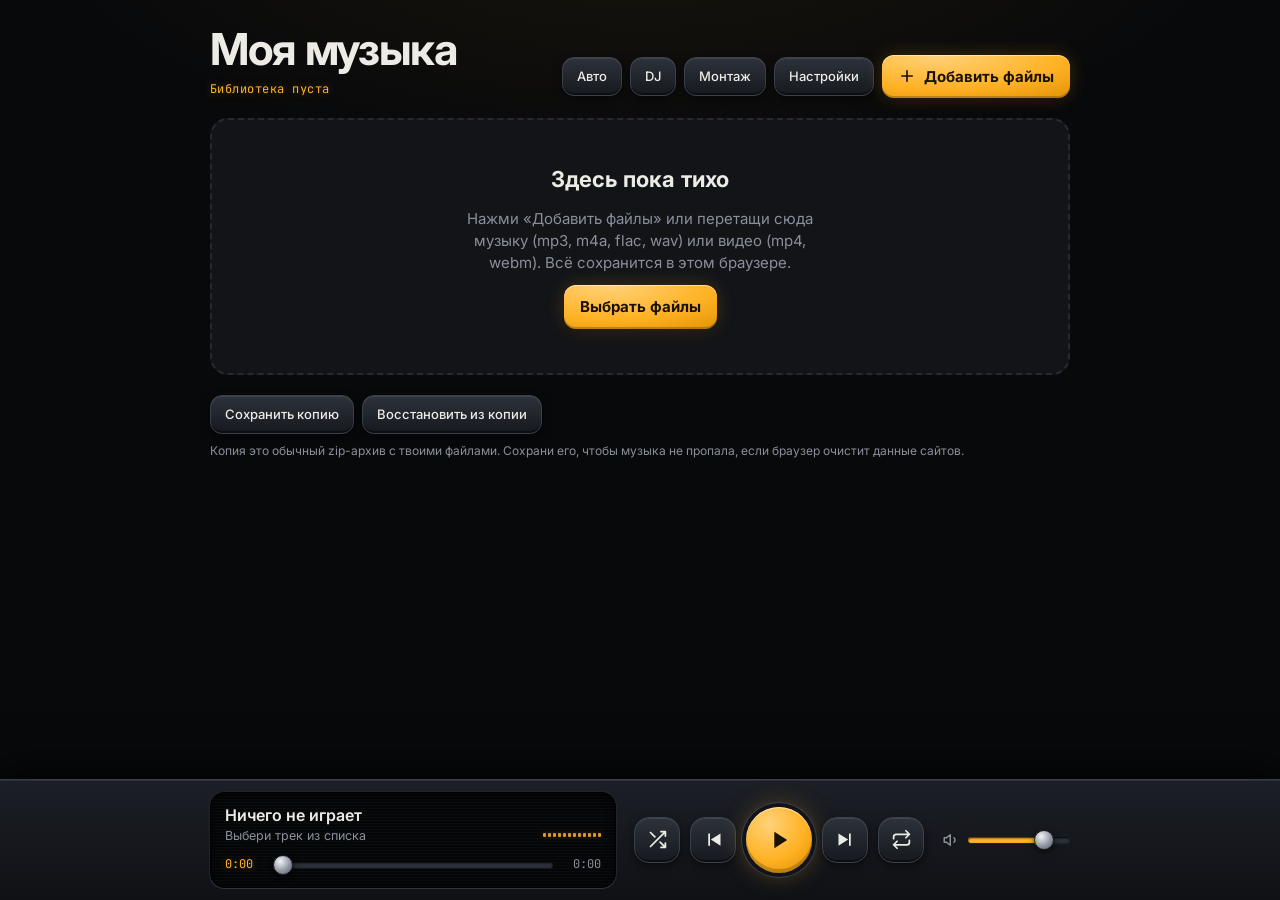
==== public/index.html @ 74bc3a0a "v27: без музыки нет дубля чипа «30 с» в длине шаблона Co-Authored-By: Claude Sonnet 5.5 <noreply@ant" ====
<!doctype html>
<html lang="ru">
<head>
<meta charset="utf-8">
<meta name="viewport" content="width=device-width, initial-scale=1, viewport-fit=cover">
<meta name="theme-color" content="#08090b">
<meta name="mobile-web-app-capable" content="yes">
<meta name="apple-mobile-web-app-capable" content="yes">
<meta name="apple-mobile-web-app-status-bar-style" content="black-translucent">
<link rel="manifest" href="manifest.webmanifest">
<link rel="icon" type="image/png" href="icon-192.png">
<link rel="apple-touch-icon" href="apple-touch-icon.png">
<title>Моя музыка</title>
<link rel="preconnect" href="https://fonts.googleapis.com">
<link rel="preconnect" href="https://fonts.gstatic.com" crossorigin>
<link rel="stylesheet" href="https://fonts.googleapis.com/css2?family=Inter:wght@400;500;600&family=JetBrains+Mono:wght@400;500&family=Space+Grotesk:wght@500;600;700&display=swap">
<style>
/* Concept: graphite hardware player. Library list on top; a fixed console at the bottom with an amber LCD and machined metal keys. One dark look, by choice. */
:root {
  --bg: #08090b;
  --surface: #121418;
  --surface-2: #1a1d23;
  --fg: #ecebe6;
  --muted: #8a8f99;
  --line: #252930;
  --accent: #ffb224;
  --accent-fg: #1a1100;
  --danger: #ff7070;
  --glow: rgba(var(--accent-rgb), 0.35);
  --accent-rgb: 255, 178, 36;
  --accent-hi: #ffd27a;
  --accent-lo: #dc8c00;
  --metal-hi: #2d323b;
  --metal-lo: #16191e;
  --metal-edge: #3b414c;
  --key: linear-gradient(180deg, var(--metal-hi), var(--metal-lo));
  --key-shadow: inset 0 1px 0 rgba(255, 255, 255, 0.09), inset 0 -2px 0 rgba(0, 0, 0, 0.45), 0 3px 8px rgba(0, 0, 0, 0.5);
  --key-down: inset 0 2px 5px rgba(0, 0, 0, 0.7), 0 1px 0 rgba(255, 255, 255, 0.04);
  --font-display: "Space Grotesk", "Inter", system-ui, sans-serif;
  --font-body: "Inter", system-ui, -apple-system, "Segoe UI", sans-serif;
  --font-mono: "JetBrains Mono", ui-monospace, "SF Mono", Menlo, monospace;
  color-scheme: dark;
}
* { box-sizing: border-box; }
[hidden] { display: none !important; }
html, body { min-height: 100%; }
body {
  background-color: var(--bg);
  background-image: radial-gradient(900px 420px at 50% -120px, rgba(var(--accent-rgb), 0.08), transparent 70%);
  background-repeat: no-repeat;
  color: var(--fg);
  font-family: var(--font-body);
  font-size: 15px;
  line-height: 1.45;
  padding-left: max(16px, env(safe-area-inset-left, 0px));
  padding-right: max(16px, env(safe-area-inset-right, 0px));
  padding-block: 28px 200px;
}
button, input, select { font: inherit; color: inherit; }
button { cursor: pointer; -webkit-tap-highlight-color: transparent; }
:focus-visible { outline: 2px solid var(--accent); outline-offset: 2px; }
.wrap { max-width: 860px; margin: 0 auto; display: flex; flex-direction: column; gap: 20px; }

header { display: flex; flex-wrap: wrap; align-items: flex-end; justify-content: space-between; gap: 14px; }
h1 { font-family: var(--font-display); font-weight: 700; font-size: clamp(30px, 7vw, 44px); letter-spacing: -0.03em; line-height: 1.02; margin: 0; text-wrap: balance; }
.meta { color: var(--accent); font-family: var(--font-mono); font-size: 12px; letter-spacing: 0.04em; margin-top: 8px; text-shadow: 0 0 10px var(--glow); }
.btn {
  display: inline-flex; align-items: center; gap: 8px;
  background: radial-gradient(120% 140% at 30% 0%, var(--accent-hi), var(--accent) 55%, var(--accent-lo));
  color: var(--accent-fg);
  border: 0; border-radius: 12px; padding: 11px 16px; font-weight: 700;
  box-shadow: inset 0 1px 0 rgba(255, 255, 255, 0.5), inset 0 -2px 0 rgba(0, 0, 0, 0.22), 0 0 18px rgba(var(--accent-rgb), 0.22), 0 3px 8px rgba(0, 0, 0, 0.5);
}
.btn:hover { filter: brightness(1.07); }
.btn:active { transform: translateY(1px); }
.btn svg { width: 18px; height: 18px; }
label.btn { cursor: pointer; user-select: none; }
.file-in { position: absolute; width: 1px; height: 1px; opacity: 0; overflow: hidden; pointer-events: none; }
.tile svg { width: 20px; height: 20px; }
.stage { position: sticky; top: env(safe-area-inset-top, 0px); z-index: 4; background: #000; border-radius: 16px; overflow: hidden; border: 1px solid var(--metal-edge); box-shadow: 0 10px 30px rgba(0, 0, 0, 0.6); }
.fs { position: absolute; right: 8px; bottom: 8px; width: 40px; height: 40px; display: grid; place-items: center; background: rgba(0, 0, 0, 0.6); color: #fff; border: 1px solid rgba(255, 255, 255, 0.15); border-radius: 10px; }
.fs svg { width: 20px; height: 20px; }
.stage video { display: block; width: 100%; max-height: 46vh; background: #000; }
.backup { display: flex; gap: 8px; flex-wrap: wrap; align-items: center; }
.ghost { background: var(--key); border: 1px solid var(--metal-edge); border-radius: 12px; padding: 9px 14px; font-size: 13px; font-weight: 500; color: var(--fg); box-shadow: var(--key-shadow); }
.ghost:hover { border-color: #566; border-color: #4a515d; }
.ghost:active { box-shadow: var(--key-down); transform: translateY(1px); }
label.ghost { cursor: pointer; user-select: none; }
.backup .hint { flex-basis: 100%; color: var(--muted); font-size: 12px; }

.tools { display: flex; gap: 10px; flex-wrap: wrap; }
.search {
  flex: 1 1 200px; min-width: 0;
  background: #0b0c0f; border: 1px solid var(--line); border-radius: 12px; padding: 10px 14px;
  box-shadow: inset 0 2px 6px rgba(0, 0, 0, 0.6);
}
.search::placeholder { color: var(--muted); }
.search:focus { border-color: var(--accent); outline: none; box-shadow: inset 0 2px 6px rgba(0, 0, 0, 0.6), 0 0 0 3px rgba(var(--accent-rgb), 0.18); }
.notice.upd { display: flex; align-items: center; justify-content: space-between; gap: 12px; color: var(--fg); border-color: var(--accent); }
.notice { background: var(--surface-2); border: 1px solid var(--line); border-radius: 12px; padding: 10px 14px; color: var(--muted); font-size: 13px; }

ul.list { list-style: none; margin: 0; padding: 0; background: var(--surface); border: 1px solid var(--line); border-radius: 18px; overflow: hidden; box-shadow: 0 12px 30px rgba(0, 0, 0, 0.35); }
.row { display: flex; align-items: stretch; border-top: 1px solid var(--line); }
.row:first-child { border-top: 0; }
.row:hover { background: rgba(255, 255, 255, 0.025); }
.row.active { background: linear-gradient(90deg, rgba(var(--accent-rgb), 0.13), rgba(var(--accent-rgb), 0.02) 75%); }
.row.active .title { color: var(--accent); }
.row-main {
  flex: 1; min-width: 0; display: flex; align-items: center; gap: 14px;
  background: none; border: 0; text-align: left; padding: 10px 8px 10px 14px;
}
.row-main:hover .title { color: var(--accent); }
.tile {
  flex: none; width: 46px; height: 46px; border-radius: 10px;
  display: grid; place-items: center;
  font-family: var(--font-display); font-weight: 700; font-size: 18px;
  background: hsl(var(--h, 220) 45% 40% / 0.35); color: var(--fg);
  box-shadow: inset 0 0 0 1px rgba(255, 255, 255, 0.1), 0 2px 6px rgba(0, 0, 0, 0.4);
  overflow: hidden;
}
.tile.wide { width: 82px; }
.tile img { width: 100%; height: 100%; object-fit: cover; display: block; }
.txt { min-width: 0; flex: 1; }
.title { display: block; font-weight: 600; overflow: hidden; text-overflow: ellipsis; white-space: nowrap; }
.artist { display: block; color: var(--muted); font-size: 13px; overflow: hidden; text-overflow: ellipsis; white-space: nowrap; }
.dur { font-family: var(--font-mono); font-size: 12px; color: var(--muted); font-variant-numeric: tabular-nums; }
.eq { display: none; gap: 2px; align-items: flex-end; height: 14px; }
.eq i { width: 3px; background: var(--accent); height: 40%; border-radius: 1px; box-shadow: 0 0 6px var(--glow); }
.row.active .eq { display: inline-flex; }
body.playing .row.active .eq i { animation: bounce 0.9s ease-in-out infinite; }
body.playing .row.active .eq i:nth-child(2) { animation-delay: -0.3s; }
body.playing .row.active .eq i:nth-child(3) { animation-delay: -0.6s; }
@keyframes bounce { 0%, 100% { height: 25%; } 50% { height: 100%; } }
.row-actions { display: flex; align-items: center; gap: 6px; padding-right: 10px; }
.mini { background: none; border: 0; color: var(--muted); padding: 8px; border-radius: 10px; font-size: 13px; }
.mini:hover { color: var(--fg); background: var(--surface-2); }
.mini.danger { color: var(--danger); }
.mini svg { width: 18px; height: 18px; display: block; }
.mini.fav.on { color: var(--accent); filter: drop-shadow(0 0 5px var(--glow)); }

.empty {
  border: 2px dashed var(--line); border-radius: 18px; padding: 44px 20px; text-align: center;
  display: flex; flex-direction: column; align-items: center; gap: 12px; background: var(--surface);
}
.empty h2 { font-family: var(--font-display); margin: 0; font-size: 22px; }
.empty p { margin: 0; color: var(--muted); max-width: 40ch; }
body.dragging .wrap { outline: 2px dashed var(--accent); outline-offset: 8px; }

/* console dock */
.dock {
  position: fixed; left: 0; right: 0; bottom: 0; z-index: 5;
  background: linear-gradient(180deg, #1c1f26, #0f1115);
  border-top: 1px solid var(--metal-edge);
  box-shadow: 0 -14px 34px rgba(0, 0, 0, 0.6), inset 0 1px 0 rgba(255, 255, 255, 0.07);
  padding-top: 12px;
  padding-bottom: calc(12px + env(safe-area-inset-bottom, 0px));
  padding-left: max(16px, env(safe-area-inset-left, 0px));
  padding-right: max(16px, env(safe-area-inset-right, 0px));
}
.dock-in { max-width: 860px; margin: 0 auto; display: grid; gap: 12px 18px; grid-template-columns: minmax(0, 1fr) auto 128px; align-items: center; }
.lcd {
  position: relative; overflow: hidden; min-width: 0;
  display: grid; gap: 8px;
  background: #050608; border: 1px solid #000; border-radius: 14px; padding: 11px 14px 10px;
  box-shadow: inset 0 2px 10px rgba(0, 0, 0, 0.95), 0 1px 0 rgba(255, 255, 255, 0.07), 0 0 0 1px #20242b;
}
.lcd::after { content: ""; position: absolute; inset: 0; pointer-events: none; background: repeating-linear-gradient(0deg, rgba(255, 255, 255, 0.022) 0 1px, transparent 1px 3px); }
.lcd-top { display: flex; align-items: center; gap: 12px; min-width: 0; }
.now { min-width: 0; flex: 1; }
.now .t { font-family: var(--font-display); font-weight: 600; font-size: 16px; overflow: hidden; text-overflow: ellipsis; white-space: nowrap; }
.now .a { color: var(--muted); font-size: 12.5px; overflow: hidden; text-overflow: ellipsis; white-space: nowrap; }
.bars { flex: none; display: flex; align-items: flex-end; gap: 2px; height: 26px; }
.bars i { width: 3px; height: 18%; border-radius: 1px; background: var(--accent); opacity: 0.85; box-shadow: 0 0 6px var(--glow); }
body.playing .bars i { animation: bounce 1.1s ease-in-out infinite; }
.bars i:nth-child(2n) { animation-delay: -0.35s; }
.bars i:nth-child(3n) { animation-delay: -0.7s; }
.bars i:nth-child(5n) { animation-delay: -0.15s; }
.bars i:nth-child(7n) { animation-delay: -0.55s; }
.ctrls { display: flex; align-items: center; gap: 10px; }
.ic {
  position: relative; flex: none;
  background: var(--key); border: 1px solid var(--metal-edge); border-radius: 15px;
  width: 46px; height: 46px; display: grid; place-items: center; color: var(--fg);
  box-shadow: var(--key-shadow);
  transition: transform 0.06s, box-shadow 0.06s;
}
.ic:hover { border-color: #566070; }
.ic:active { transform: translateY(1px); box-shadow: var(--key-down); }
.ic svg { width: 21px; height: 21px; }
.ic.on { color: var(--accent); }
.ic.on::after { content: ""; position: absolute; bottom: 5px; left: 50%; width: 4px; height: 4px; margin-left: -2px; border-radius: 50%; background: var(--accent); box-shadow: 0 0 7px var(--accent); }
.ic.play {
  width: 66px; height: 66px; border-radius: 50%; border: 0; color: var(--accent-fg);
  background: radial-gradient(circle at 35% 25%, var(--accent-hi), var(--accent) 55%, var(--accent-lo));
  box-shadow: 0 0 0 4px #12141a, 0 0 0 5px #3b414c, 0 0 26px var(--glow), inset 0 1px 0 rgba(255, 255, 255, 0.55), inset 0 -4px 0 rgba(0, 0, 0, 0.2);
}
.ic.play:active { box-shadow: 0 0 0 4px #12141a, 0 0 0 5px #3b414c, 0 0 14px var(--glow), inset 0 3px 8px rgba(0, 0, 0, 0.35); }
.ic.play svg { width: 28px; height: 28px; }
body.playing .ic.play { animation: pulse 2.4s ease-in-out infinite; }
@keyframes pulse { 0%, 100% { box-shadow: 0 0 0 4px #12141a, 0 0 0 5px #3b414c, 0 0 22px var(--glow), inset 0 1px 0 rgba(255, 255, 255, 0.55), inset 0 -4px 0 rgba(0, 0, 0, 0.2); } 50% { box-shadow: 0 0 0 4px #12141a, 0 0 0 5px #3b414c, 0 0 38px rgba(var(--accent-rgb), 0.55), inset 0 1px 0 rgba(255, 255, 255, 0.55), inset 0 -4px 0 rgba(0, 0, 0, 0.2); } }
.vol { display: flex; align-items: center; gap: 8px; color: var(--muted); min-width: 0; }
.vol svg { width: 18px; height: 18px; flex: none; }
.seekrow { position: relative; z-index: 1; display: flex; align-items: center; gap: 10px; }
.seekrow span { font-family: var(--font-mono); font-size: 12px; color: var(--accent); text-shadow: 0 0 8px var(--glow); font-variant-numeric: tabular-nums; min-width: 38px; }
.seekrow span:last-child { text-align: right; color: var(--muted); text-shadow: none; }

input[type="range"] { -webkit-appearance: none; appearance: none; background: transparent; flex: 1; min-width: 0; height: 24px; margin: 0; --p: 0%; }
input[type="range"]::-webkit-slider-runnable-track { height: 6px; border-radius: 3px; background: linear-gradient(90deg, var(--accent) var(--p), #2a2f38 var(--p)); box-shadow: inset 0 1px 2px rgba(0, 0, 0, 0.9), 0 1px 0 rgba(255, 255, 255, 0.05); }
input[type="range"]::-webkit-slider-thumb { -webkit-appearance: none; width: 20px; height: 20px; margin-top: -7px; border-radius: 50%; background: radial-gradient(circle at 35% 30%, #f2f3f6, #9298a3 55%, #565b65); border: 1px solid #1d2026; box-shadow: 0 2px 6px rgba(0, 0, 0, 0.7); }
input[type="range"]::-moz-range-track { height: 6px; border-radius: 3px; background: #2a2f38; box-shadow: inset 0 1px 2px rgba(0, 0, 0, 0.9); }
input[type="range"]::-moz-range-progress { height: 6px; border-radius: 3px; background: var(--accent); }
input[type="range"]::-moz-range-thumb { width: 18px; height: 18px; border-radius: 50%; background: radial-gradient(circle at 35% 30%, #f2f3f6, #9298a3 55%, #565b65); border: 1px solid #1d2026; box-shadow: 0 2px 6px rgba(0, 0, 0, 0.7); }

.toast {
  position: fixed; left: 50%; transform: translateX(-50%);
  bottom: calc(190px + env(safe-area-inset-bottom, 0px));
  background: var(--fg); color: var(--bg); padding: 9px 16px; border-radius: 999px; font-size: 13px; font-weight: 500; z-index: 9;
  box-shadow: 0 6px 20px rgba(0, 0, 0, 0.6);
}
.newpl { display: flex; gap: 8px; flex-wrap: wrap; margin-top: 10px; }
.newpl .search { flex: 1 1 160px; }
.slide { display: grid; grid-template-columns: 92px minmax(0, 1fr) 56px; gap: 10px; align-items: center; font-size: 13px; margin-top: 8px; }
.slide output { text-align: right; color: var(--accent); font-family: var(--font-mono); font-size: 12px; }
label.chip { cursor: pointer; user-select: none; }
body.sheet-open .stage { z-index: 8; }
body.sheet-open .stage video { max-height: 34vh; }
video::cue { background: rgba(0, 0, 0, 0.72); color: #fff; font-family: system-ui, -apple-system, "Segoe UI", sans-serif; }
body.subs-s video::cue { font-size: 75%; }
body.subs-l video::cue { font-size: 130%; }
.hbtns { display: flex; gap: 8px; align-items: center; flex-wrap: wrap; }
.ghost.on { border-color: var(--accent); color: var(--accent); }
.sel { background: var(--key); border: 1px solid var(--metal-edge); border-radius: 12px; padding: 10px; color: var(--fg); min-width: 0; max-width: 100%; box-shadow: var(--key-shadow); }
.grp { padding: 8px 14px; background: #0e1014; font-size: 11px; letter-spacing: 0.1em; text-transform: uppercase; color: var(--accent); font-family: var(--font-mono); font-weight: 500; border-top: 1px solid var(--line); }
.grp:first-child { border-top: 0; }
.grp + .row { border-top: 0; }
.scrim { position: fixed; inset: 0; background: rgba(0, 0, 0, 0.65); z-index: 7; }
.sheet {
  position: fixed; left: 0; right: 0; bottom: 0; z-index: 8;
  background: linear-gradient(180deg, #181b21, #101216); border-top: 1px solid var(--metal-edge); border-radius: 20px 20px 0 0;
  box-shadow: 0 -16px 40px rgba(0, 0, 0, 0.7), inset 0 1px 0 rgba(255, 255, 255, 0.07);
  max-height: 78vh; overflow-y: auto;
  padding-top: 16px;
  padding-bottom: calc(20px + env(safe-area-inset-bottom, 0px));
  padding-left: max(16px, env(safe-area-inset-left, 0px));
  padding-right: max(16px, env(safe-area-inset-right, 0px));
}
.sheet-in { max-width: 860px; margin: 0 auto; display: flex; flex-direction: column; gap: 22px; }
.sheet-head { display: flex; align-items: center; justify-content: space-between; font-family: var(--font-display); font-size: 17px; }
.sheet h3 { margin: 0 0 10px; font-family: var(--font-mono); font-weight: 500; font-size: 11px; letter-spacing: 0.12em; text-transform: uppercase; color: var(--accent); }
.chips { display: flex; gap: 8px; flex-wrap: wrap; }
.chip { background: var(--key); border: 1px solid var(--metal-edge); border-radius: 12px; padding: 9px 14px; font-size: 13px; box-shadow: var(--key-shadow); }
.chip:active { box-shadow: var(--key-down); }
.chip.on { background: radial-gradient(120% 140% at 30% 0%, var(--accent-hi), var(--accent) 60%, var(--accent-lo)); color: var(--accent-fg); border-color: transparent; font-weight: 600; box-shadow: inset 0 1px 0 rgba(255, 255, 255, 0.5), 0 0 14px rgba(var(--accent-rgb), 0.25); }
.stat-row { display: flex; justify-content: space-between; gap: 12px; padding: 8px 0; border-bottom: 1px solid var(--line); font-size: 14px; }
.stat-row span:first-child { min-width: 0; overflow: hidden; text-overflow: ellipsis; white-space: nowrap; }
.stat-row span:last-child { flex: none; font-family: var(--font-mono); font-size: 12px; color: var(--accent); }
.stat-total { font-family: var(--font-display); font-size: 22px; font-weight: 600; margin-bottom: 6px; }
.hint2 { color: var(--muted); font-size: 12px; margin-top: 8px; }

/* continue card */
.resume { display: flex; align-items: center; gap: 14px; padding: 14px; border-radius: 18px; border: 1px solid var(--metal-edge); background: linear-gradient(180deg, #1b1e25, #121418); box-shadow: var(--key-shadow); }
.rbtn { flex: none; width: 54px; height: 54px; border-radius: 50%; border: 0; display: grid; place-items: center; color: var(--accent-fg); background: radial-gradient(circle at 35% 25%, var(--accent-hi), var(--accent) 55%, var(--accent-lo)); box-shadow: 0 0 0 3px #12141a, 0 0 0 4px #3b414c, 0 0 20px var(--glow), inset 0 1px 0 rgba(255, 255, 255, 0.55); }
.rbtn:active { transform: translateY(1px); }
.rbtn svg { width: 24px; height: 24px; }
.rtxt { min-width: 0; flex: 1; display: grid; gap: 4px; }
.rk { font-family: var(--font-mono); font-size: 11px; letter-spacing: 0.12em; text-transform: uppercase; color: var(--accent); }
.rt { font-family: var(--font-display); font-weight: 600; font-size: 16px; overflow: hidden; text-overflow: ellipsis; white-space: nowrap; }
.rbar { height: 4px; border-radius: 2px; background: #2a2f38; overflow: hidden; }
.rbar i { display: block; height: 100%; width: 0; background: var(--accent); box-shadow: 0 0 8px var(--glow); }
.rm { font-family: var(--font-mono); font-size: 12px; color: var(--muted); font-variant-numeric: tabular-nums; }
/* car mode: one huge screen, big keys */
.car-exit { display: none; position: fixed; z-index: 6; top: calc(12px + env(safe-area-inset-top, 0px)); right: max(16px, env(safe-area-inset-right, 0px)); }
body.car { overflow: hidden; }
body.car .wrap { display: none; }
body.car .car-exit { display: block; }
body.car .dock { top: 0; display: flex; align-items: center; justify-content: center; border-top: 0; }
body.car .dock-in { grid-template-columns: minmax(0, 1fr); width: 100%; max-width: 640px; gap: clamp(16px, 4vh, 36px); }
body.car .lcd { padding: clamp(14px, 3vh, 26px) 18px; gap: clamp(10px, 2.5vh, 20px); }
body.car .now .t { font-size: clamp(22px, 6vw, 34px); white-space: normal; line-height: 1.15; }
body.car .now .a { font-size: clamp(15px, 4vw, 20px); }
body.car .bars { height: 44px; }
body.car .bars i { width: 4px; }
body.car .seekrow span { font-size: 16px; }
body.car .ctrls { justify-content: space-evenly; }
body.car #bShuffle, body.car #bRepeat { display: none; }
body.car .ic { width: min(24vw, 20vh, 104px); height: min(24vw, 20vh, 104px); border-radius: 24px; }
body.car .ic svg { width: 40%; height: 40%; }
body.car .ic.play { width: min(36vw, 30vh, 150px); height: min(36vw, 30vh, 150px); border-radius: 50%; }
body.car .ic.play svg { width: 42%; height: 42%; }
body.car .vol { display: flex; }
body.car .vol input { height: 36px; }
body.car .toast { bottom: calc(24px + env(safe-area-inset-bottom, 0px)); }
@media (prefers-reduced-motion: reduce) {
  body.playing .row.active .eq i, body.playing .bars i, body.playing .ic.play { animation: none; }
  .row.active .eq i, .bars i { height: 60%; }
}
@media (max-width: 700px) {
  .dock-in { grid-template-columns: minmax(0, 1fr); gap: 12px; }
  .ctrls { justify-content: space-between; }
  .vol { display: none; }
  body { padding-block: 22px 250px; }
  .toast { bottom: calc(250px + env(safe-area-inset-bottom, 0px)); }
  body.car .vol { display: flex; }
  body.car .toast { bottom: calc(24px + env(safe-area-inset-bottom, 0px)); }
}
/* ---- DJ-пульт ---- */
.dj { --dc: var(--accent); position: fixed; inset: 0; z-index: 10; background: var(--bg); overflow-y: auto; overscroll-behavior: contain; display: flex; flex-direction: column;
  padding-left: max(12px, env(safe-area-inset-left, 0px)); padding-right: max(12px, env(safe-area-inset-right, 0px)); }
.dj[hidden] { display: none !important; }
body.dj-open { overflow: hidden; }
.dj-top { position: sticky; top: 0; z-index: 3; display: flex; align-items: center; justify-content: space-between; gap: 10px;
  padding: calc(10px + env(safe-area-inset-top, 0px)) 0 10px; background: linear-gradient(180deg, var(--bg) 75%, transparent); }
.dj-top h2 { margin: 0; font-family: var(--font-display); font-size: 20px; letter-spacing: -0.02em; }

.dj-decks { display: grid; grid-template-columns: 1fr; gap: 14px; max-width: 1100px; width: 100%; margin: 0 auto; padding-bottom: 14px; }
@media (min-width: 820px) { .dj-decks { grid-template-columns: 1fr 1fr; } }

.deck { --dc: var(--accent); border: 1px solid var(--metal-edge); border-radius: 18px; padding: 12px; display: grid; gap: 10px; min-width: 0;
  background: linear-gradient(180deg, #1b1e25, #121418); box-shadow: 0 10px 28px rgba(0, 0, 0, 0.45), inset 0 1px 0 rgba(255, 255, 255, 0.06); }
.deck.b { --dc: #5ad1ff; }
.dk-top { display: flex; align-items: center; gap: 10px; min-width: 0; }
.dk-id { flex: none; width: 38px; height: 38px; border-radius: 10px; display: grid; place-items: center; font-family: var(--font-display); font-weight: 700; font-size: 20px;
  color: #0b0c0f; background: var(--dc); box-shadow: 0 0 14px color-mix(in srgb, var(--dc) 45%, transparent); }
.dk-meta { flex: 1; min-width: 0; }
.dk-title { font-family: var(--font-display); font-weight: 600; font-size: 15px; overflow: hidden; text-overflow: ellipsis; white-space: nowrap; }
.dk-art { color: var(--muted); font-size: 12px; overflow: hidden; text-overflow: ellipsis; white-space: nowrap; }
.dk-read { display: grid; grid-template-columns: repeat(3, 1fr); gap: 8px; }
.rd { background: #0b0c0f; border: 1px solid var(--line); border-radius: 10px; padding: 6px 10px; box-shadow: inset 0 2px 6px rgba(0, 0, 0, 0.6); }
.rd b { display: block; font-family: var(--font-mono); font-weight: 500; font-size: 20px; color: var(--dc); text-shadow: 0 0 10px color-mix(in srgb, var(--dc) 40%, transparent); font-variant-numeric: tabular-nums; line-height: 1.2; }
.rd i { font-style: normal; font-family: var(--font-mono); font-size: 10px; letter-spacing: 0.1em; text-transform: uppercase; color: var(--muted); font-variant-numeric: tabular-nums; }
.dk-wave, .dk-over { display: block; width: 100%; border-radius: 10px; background: #0b0c0f; border: 1px solid var(--line); box-shadow: inset 0 2px 6px rgba(0, 0, 0, 0.6); touch-action: none; }
.dk-wave { height: 76px; }
.dk-over { height: 28px; cursor: pointer; }
.dk-note { color: var(--muted); font-size: 11px; min-height: 14px; margin-top: -4px; }
.dk-tr { display: grid; grid-template-columns: 1fr 1.2fr 1.6fr 1fr 1.2fr; gap: 8px; }
.dj .key { background: var(--key); border: 1px solid var(--metal-edge); border-radius: 12px; padding: 12px 4px; min-height: 48px; font-family: var(--font-mono); font-size: 13px; font-weight: 500;
  letter-spacing: 0.04em; color: var(--fg); box-shadow: var(--key-shadow); user-select: none; -webkit-user-select: none; touch-action: manipulation; }
.dj .key:active, .dj .key.down { box-shadow: var(--key-down); transform: translateY(1px); }
.dj .key.play { color: var(--dc); font-size: 17px; }
.dj .key.on { background: var(--dc); color: #0b0c0f; border-color: transparent; font-weight: 700; box-shadow: 0 0 14px color-mix(in srgb, var(--dc) 40%, transparent); }
.dj .key[disabled] { opacity: 0.4; }
.dk-row { display: flex; align-items: center; gap: 8px; flex-wrap: wrap; }
.dk-row > label { flex: none; font-family: var(--font-mono); font-size: 10px; letter-spacing: 0.12em; text-transform: uppercase; color: var(--muted); width: 54px; }
.dk-row .chips { gap: 6px; flex: 1; }
.dj .chip { padding: 8px 11px; font-size: 12px; }
.dj .chip.on { background: var(--dc); color: #0b0c0f; box-shadow: 0 0 12px color-mix(in srgb, var(--dc) 30%, transparent); }
.dk-tempo { flex: 1 1 140px; display: flex; align-items: center; gap: 8px; min-width: 0; }
.dk-eq { display: grid; grid-template-columns: 1fr 1fr; gap: 6px 14px; }
.eqs { display: grid; grid-template-columns: 38px minmax(0, 1fr); gap: 8px; align-items: center; font-size: 11px; font-family: var(--font-mono); color: var(--muted); letter-spacing: 0.06em; }
.dj input[type="range"]::-webkit-slider-runnable-track { background: linear-gradient(90deg, var(--dc, var(--accent)) var(--p), #2a2f38 var(--p)); }
.dj input[type="range"].bi::-webkit-slider-runnable-track { background: #2a2f38; }
.dj input[type="range"]::-moz-range-progress { background: var(--dc, var(--accent)); }
.dj input[type="range"].bi::-moz-range-progress { background: #2a2f38; }
.dk-meter { display: flex; gap: 3px; height: 8px; }
.dk-meter i { flex: 1; border-radius: 2px; background: #22262d; }
.dk-meter i.lit { background: var(--dc); box-shadow: 0 0 6px color-mix(in srgb, var(--dc) 60%, transparent); }
.dk-meter i.hot.lit { background: #ff6b5a; box-shadow: 0 0 6px rgba(255, 107, 90, 0.6); }

.dj-mix { position: sticky; bottom: 0; z-index: 3; margin: 0 auto; width: 100%; max-width: 1100px; display: grid; gap: 10px;
  padding: 12px 14px calc(12px + env(safe-area-inset-bottom, 0px)); border-radius: 18px 18px 0 0; border: 1px solid var(--metal-edge); border-bottom: 0;
  background: linear-gradient(180deg, #1d2027, #111317); box-shadow: 0 -14px 34px rgba(0, 0, 0, 0.7), inset 0 1px 0 rgba(255, 255, 255, 0.07); }
.xf { display: grid; grid-template-columns: 22px minmax(0, 1fr) 22px; gap: 10px; align-items: center; }
.xf b { font-family: var(--font-display); font-size: 18px; text-align: center; }
.xf b.a { color: var(--accent); } .xf b.b { color: #5ad1ff; }
.xf input[type="range"] { height: 36px; }
.xf input[type="range"]::-webkit-slider-runnable-track { height: 8px; background: linear-gradient(90deg, var(--accent), #5ad1ff) !important; }
.xf input[type="range"]::-webkit-slider-thumb { width: 34px; height: 30px; margin-top: -11px; border-radius: 8px; background: linear-gradient(180deg, #d8dbe2, #8a909b 50%, #5a5f69); }
.mix-row { display: flex; align-items: center; gap: 8px; flex-wrap: wrap; }
.mix-row > label { font-family: var(--font-mono); font-size: 10px; letter-spacing: 0.12em; text-transform: uppercase; color: var(--muted); }
.mix-row .grow { flex: 1 1 120px; display: flex; align-items: center; gap: 8px; min-width: 0; }
.dj-toast { position: fixed; left: 50%; transform: translateX(-50%); bottom: calc(150px + env(safe-area-inset-bottom, 0px)); z-index: 12; background: var(--fg); color: var(--bg);
  padding: 9px 16px; border-radius: 999px; font-size: 13px; font-weight: 500; box-shadow: 0 6px 20px rgba(0, 0, 0, 0.6); max-width: 92vw; text-align: center; }

.dj-pick { position: fixed; inset: 0; z-index: 11; background: rgba(0, 0, 0, 0.7); display: flex; align-items: flex-end; justify-content: center; }
.dj-pick[hidden] { display: none !important; }
.dj-pick-in { width: 100%; max-width: 760px; max-height: 82vh; display: flex; flex-direction: column; gap: 10px; padding: 16px 14px calc(14px + env(safe-area-inset-bottom, 0px));
  background: linear-gradient(180deg, #181b21, #101216); border: 1px solid var(--metal-edge); border-bottom: 0; border-radius: 20px 20px 0 0; }
.dj-pick-head { display: flex; align-items: center; justify-content: space-between; font-family: var(--font-display); font-size: 17px; }
.dj-pick-list { overflow-y: auto; display: grid; gap: 2px; margin: 0 -4px; padding: 0 4px; overscroll-behavior: contain; }
.pk { display: flex; align-items: center; gap: 10px; width: 100%; text-align: left; background: transparent; border: 0; border-radius: 10px; padding: 10px 8px; }
.pk:hover, .pk:active { background: rgba(255, 255, 255, 0.05); }
.pk .t { min-width: 0; flex: 1; }
.pk .t b { display: block; font-weight: 500; font-size: 14px; overflow: hidden; text-overflow: ellipsis; white-space: nowrap; }
.pk .t span { display: block; color: var(--muted); font-size: 12px; overflow: hidden; text-overflow: ellipsis; white-space: nowrap; }
.pk em { font-style: normal; font-family: var(--font-mono); font-size: 12px; color: var(--accent); flex: none; }
.pk.used { opacity: 0.55; }
.dj-master { flex: 1; display: flex; align-items: center; gap: 8px; min-width: 0; max-width: 220px; margin-left: auto; font-family: var(--font-mono); font-size: 10px; letter-spacing: 0.12em; color: var(--muted); }
.dj-master input { flex: 1; min-width: 0; }
.dj .mix-row .chips { flex: none; }
.dj-mix .chip { padding: 8px 10px; }
.dj-mix .mix-row { gap: 6px; flex-wrap: nowrap; }
.dj-mix .mix-row .chips { gap: 6px; }
.dj-top .ghost { padding: 9px 12px; }
.dj-master span { display: none; }
@media (min-width: 560px) { .dj-master span { display: inline; } }
#djRecBtn { color: #ff6b5a; }
#djRecBtn.rec { background: #ff6b5a; color: #1a0604; border-color: transparent; font-weight: 700; animation: djrec 1.2s ease-in-out infinite; }
@keyframes djrec { 50% { opacity: 0.65; } }
.dj .more { width: 100%; text-align: left; background: transparent; border: 1px dashed var(--metal-edge); border-radius: 10px; padding: 8px 12px; font-family: var(--font-mono); font-size: 11px; letter-spacing: 0.08em; color: var(--muted); }
.dj .more i { font-style: normal; float: right; transition: transform .15s; }
.dj .more.open i { transform: rotate(180deg); }
.dk-more { display: grid; gap: 10px; }
.dk-more[hidden] { display: none !important; }
@media (min-width: 820px) { .dj .more { display: none; } .dk-more[hidden] { display: grid !important; } }
@media (max-width: 819px) {
  .dj-decks { gap: 10px; padding-bottom: 8px; }
  .deck { padding: 10px; gap: 8px; border-radius: 16px; }
  .dk-id { width: 32px; height: 32px; font-size: 17px; border-radius: 9px; }
  .dk-title { font-size: 14px; }
  .dk-read { gap: 6px; }
  .rd { padding: 3px 8px; }
  .rd b { font-size: 16px; }
  .dk-wave { height: 56px; }
  .dk-over { height: 22px; }
  .dj .key { min-height: 42px; padding: 8px 2px; }
  .dk-row > label { width: 44px; }
}


/* ---- Монтаж ---- */
.ed { position: fixed; inset: 0; z-index: 10; background: var(--bg); display: flex; flex-direction: column; overflow: hidden;
  padding: 0 max(12px, env(safe-area-inset-left, 0px)) 0 max(12px, env(safe-area-inset-right, 0px)); }
.ed[hidden] { display: none !important; }
body.ed-open { overflow: hidden; }
.ed-top { flex: none; display: flex; align-items: center; gap: 10px; padding: calc(10px + env(safe-area-inset-top, 0px)) 0 8px; }
.ed-top h2 { margin: 0; flex: 1; font-family: var(--font-display); font-size: 20px; letter-spacing: -0.02em; }
.ed-top .ghost { padding: 9px 14px; }
#edExport { color: var(--accent-fg); background: radial-gradient(120% 140% at 30% 0%, var(--accent-hi), var(--accent) 55%, var(--accent-lo)); border-color: transparent; font-weight: 700; }
.ed-stage { flex: none; height: 40vh; min-height: 190px; display: flex; align-items: center; justify-content: center; }
.ed-cvw { position: relative; height: 100%; max-width: 100%; border-radius: 12px; overflow: hidden; background: #000; border: 1px solid var(--metal-edge); box-shadow: 0 10px 28px rgba(0, 0, 0, 0.5); }
.ed-cvw canvas { display: block; height: 100%; width: auto; max-width: 100%; }
.ed-empty { position: absolute; inset: 0; display: grid; place-items: center; text-align: center; padding: 16px; color: var(--muted); font-size: 13px; }
.ed-empty[hidden] { display: none; }
.ed-bar { flex: none; display: flex; align-items: center; gap: 10px; padding: 8px 0 2px; }
.ed .key { background: var(--key); border: 1px solid var(--metal-edge); border-radius: 12px; min-width: 52px; min-height: 44px; font-size: 16px; color: var(--accent); box-shadow: var(--key-shadow); touch-action: manipulation; }
.ed .key:active { box-shadow: var(--key-down); transform: translateY(1px); }
.ed-time { flex: none; font-family: var(--font-mono); font-size: 12px; color: var(--muted); font-variant-numeric: tabular-nums; }
.ed-tl { flex: none; display: flex; gap: 8px; overflow-x: auto; padding: 8px 2px 10px; scrollbar-width: none; -webkit-overflow-scrolling: touch; }
.ed-tl::-webkit-scrollbar { display: none; }
.cl { flex: none; position: relative; width: 66px; height: 66px; border-radius: 10px; border: 2px solid transparent; background: #1a1d23 center / cover no-repeat; overflow: hidden; padding: 0; }
.cl.on { border-color: var(--accent); box-shadow: 0 0 12px var(--glow); }
.cl i { position: absolute; left: 0; right: 0; bottom: 0; padding: 8px 4px 2px; font-style: normal; font-family: var(--font-mono); font-size: 10px; color: #fff; text-align: center; background: linear-gradient(0deg, rgba(0, 0, 0, 0.85), transparent); }
.cl b { position: absolute; left: 4px; top: 3px; font-family: var(--font-mono); font-size: 10px; font-weight: 500; color: #fff; text-shadow: 0 1px 3px #000; }
.cl.add { background: transparent; border: 2px dashed var(--metal-edge); color: var(--accent); font-size: 28px; display: grid; place-items: center; }
.ed-tabs { flex: none; padding: 2px 0 6px; }
.ed-pane { flex: 1; min-height: 0; overflow-y: auto; overscroll-behavior: contain; display: grid; gap: 10px; align-content: start; padding: 4px 0 calc(16px + env(safe-area-inset-bottom, 0px)); }
.ed .chip.on { background: var(--accent); color: var(--accent-fg); }
.ed-row { display: flex; align-items: center; gap: 10px; min-width: 0; }
.ed-row > label { flex: none; width: 84px; font-family: var(--font-mono); font-size: 10px; letter-spacing: 0.1em; text-transform: uppercase; color: var(--muted); }
.ed-row > span.v { flex: none; width: 54px; text-align: right; font-family: var(--font-mono); font-size: 12px; color: var(--accent); font-variant-numeric: tabular-nums; }
.ed-hint { color: var(--muted); font-size: 12px; }
.ed-name { color: var(--fg); font-size: 13px; overflow: hidden; text-overflow: ellipsis; white-space: nowrap; }
.ed textarea.search { min-height: 64px; resize: vertical; font: inherit; }
.ed-busy-t { text-align: center; font-family: var(--font-mono); color: var(--accent); }
#edBusy, #edDone { z-index: 13; }

.ed-tabs { flex-wrap: nowrap; overflow-x: auto; scrollbar-width: none; -webkit-overflow-scrolling: touch; }
.ed-tabs::-webkit-scrollbar { display: none; }
.ed-tabs .chip { flex: none; }

.sc-list { display: flex; flex-wrap: wrap; gap: 8px; overflow-y: auto; max-height: 46vh; }
.sc-c { position: relative; width: 96px; height: 110px; padding: 4px; border-radius: 10px; border: 2px solid var(--metal-edge); background: repeating-conic-gradient(#2a2d34 0 25%, #1f2227 0 50%) 0 0 / 14px 14px; display: grid; place-items: center; }
.sc-c.on { border-color: var(--accent); box-shadow: 0 0 10px var(--glow); }
.sc-c canvas { max-width: 100%; max-height: 100%; display: block; }
.sc-c i { position: absolute; right: 4px; top: 2px; font-style: normal; font-size: 11px; color: #fff; text-shadow: 0 1px 3px #000; }
.sc-edit { display: grid; place-items: center; border-radius: 12px; padding: 6px; background: repeating-conic-gradient(#2a2d34 0 25%, #1f2227 0 50%) 0 0 / 16px 16px; max-height: 50vh; overflow: hidden; }
.sc-edit canvas { max-width: 100%; max-height: 48vh; touch-action: none; display: block; }

</style>

<style>body{margin:0}img{max-width:100%}</style>
</head>
<body>
<div class="wrap">
  <header>
    <div>
      <h1>Моя музыка</h1>
      <div class="meta" id="meta">Загрузка…</div>
    </div>
    <div class="hbtns">
    <button class="ghost" id="carBtn" type="button">Авто</button>
    <button class="ghost" id="djBtn" type="button">DJ</button>
    <button class="ghost" id="edBtn" type="button">Монтаж</button>
    <button class="ghost" id="setBtn" type="button">Настройки</button>
    <label class="btn" for="fileInput" id="addBtn">
      <svg viewBox="0 0 24 24" fill="none" stroke="currentColor" stroke-width="2.2" stroke-linecap="round"><path d="M12 5v14M5 12h14"/></svg>
      Добавить файлы
    </label>
    </div>
    <input id="fileInput" class="file-in" type="file" accept="audio/*,video/*" multiple>
  </header>

  <div class="notice" id="notice" hidden></div>

  <div class="notice upd" id="upd" hidden><span>Вышло обновление плеера.</span><button class="ghost" id="updBtn" type="button">Обновить</button></div>

  <div class="resume" id="resume" hidden>
    <button class="rbtn" id="resumeBtn" type="button" aria-label="Продолжить"><svg viewBox="0 0 24 24" fill="currentColor"><path d="M8 5v14l11-7z"/></svg></button>
    <div class="rtxt">
      <div class="rk">Продолжить</div>
      <div class="rt" id="resT"></div>
      <div class="rbar"><i id="resBar"></i></div>
      <div class="rm" id="resM"></div>
    </div>
  </div>

  <div class="stage" id="stage" hidden><video id="media" playsinline preload="auto"></video><button class="fs" id="fsBtn" type="button" aria-label="На весь экран"><svg viewBox="0 0 24 24" fill="none" stroke="currentColor" stroke-width="2" stroke-linecap="round" stroke-linejoin="round"><path d="M4 9V4h5M20 9V4h-5M4 15v5h5M20 15v5h-5"/></svg></button></div>

  <div class="tools" id="tools" hidden>
    <input class="search" id="search" type="search" placeholder="Поиск по названию или исполнителю" autocomplete="off">
    <select class="sel" id="filter" aria-label="Что показывать"></select>
    <select class="sel" id="sort" aria-label="Сортировка"></select>
    <button class="ghost" id="plDel" type="button" hidden>Удалить плейлист</button>
  </div>

  <ul class="list" id="list" hidden></ul>

  <div class="empty" id="empty" hidden>
    <h2>Здесь пока тихо</h2>
    <p>Нажми «Добавить файлы» или перетащи сюда музыку (mp3, m4a, flac, wav) или видео (mp4, webm). Всё сохранится в этом браузере.</p>
    <label class="btn" for="fileInput">Выбрать файлы</label>
  </div>

  <div class="backup">
    <button class="ghost" id="saveBtn" type="button" hidden>Сохранить копию</button>
    <label class="ghost" for="restoreInput">Восстановить из копии</label>
    <input id="restoreInput" class="file-in" type="file" accept=".zip,application/zip">
    <span class="hint">Копия это обычный zip-архив с твоими файлами. Сохрани его, чтобы музыка не пропала, если браузер очистит данные сайтов.</span>
  </div>
</div>

<div class="dock">
  <div class="dock-in">
    <div class="lcd">
      <div class="lcd-top">
        <div class="now">
          <div class="t" id="nowT">Ничего не играет</div>
          <div class="a" id="nowA">Выбери трек из списка</div>
        </div>
        <div class="bars" aria-hidden="true"><i></i><i></i><i></i><i></i><i></i><i></i><i></i><i></i><i></i><i></i><i></i><i></i></div>
      </div>
      <div class="seekrow">
        <span id="tCur">0:00</span>
        <input id="seek" type="range" min="0" max="1000" step="1" value="0" aria-label="Перемотка">
        <span id="tDur">0:00</span>
      </div>
    </div>
    <div class="ctrls">
      <button class="ic" id="bShuffle" type="button" aria-label="Перемешать" title="Перемешать">
        <svg viewBox="0 0 24 24" fill="none" stroke="currentColor" stroke-width="2" stroke-linecap="round" stroke-linejoin="round"><path d="M16 3h5v5M4 20 21 3M21 16v5h-5M15 15l6 6M4 4l5 5"/></svg>
      </button>
      <button class="ic" id="bPrev" type="button" aria-label="Предыдущий">
        <svg viewBox="0 0 24 24" fill="currentColor"><path d="M6 5h2v14H6zM20 5v14L9 12z"/></svg>
      </button>
      <button class="ic play" id="bPlay" type="button" aria-label="Играть"></button>
      <button class="ic" id="bNext" type="button" aria-label="Следующий">
        <svg viewBox="0 0 24 24" fill="currentColor"><path d="M16 5h2v14h-2zM4 5l11 7L4 19z"/></svg>
      </button>
      <button class="ic" id="bRepeat" type="button" aria-label="Повтор" title="Повтор"></button>
    </div>
    <div class="vol">
      <svg viewBox="0 0 24 24" fill="none" stroke="currentColor" stroke-width="2" stroke-linecap="round" stroke-linejoin="round"><path d="M11 5 6 9H3v6h3l5 4zM16 9a4 4 0 0 1 0 6"/></svg>
      <input id="vol" type="range" min="0" max="1" step="0.01" value="0.8" aria-label="Громкость">
    </div>
  </div>
</div>
<button class="ghost car-exit" id="carExit" type="button">Выйти из режима «Авто»</button>
<div class="toast" id="toast" hidden></div>

<div class="scrim" id="scrim" hidden></div>
<div class="sheet" id="sheet" hidden role="dialog" aria-label="Настройки">
  <div class="sheet-in">
    <div class="sheet-head"><strong>Настройки</strong><button class="ghost" id="sheetClose" type="button">Закрыть</button></div>
    <section>
      <h3>Скорость</h3>
      <div class="chips" id="speedChips"></div>
    </section>
    <section>
      <h3>Таймер сна</h3>
      <div class="chips" id="sleepChips"></div>
      <div class="hint2" id="sleepInfo">Музыка плавно затихнет и остановится.</div>
    </section>
    <section>
      <h3>Библиотека</h3>
      <div class="chips" id="libChips"></div>
      <div class="hint2">Названия, исполнители и обложки берутся из тегов mp3. Для других форматов остаётся название файла.</div>
    </section>
    <section id="appSec" hidden>
      <h3>Приложение</h3>
      <div class="chips" id="appChips"></div>
      <div class="hint2" id="appInfo"></div>
    </section>
    <section>
      <h3>Цвет подсветки</h3>
      <div class="chips" id="themeChips"></div>
    </section>
    <section>
      <h3>Звук</h3>
      <div class="chips" id="eqPresets"></div>
      <label class="slide"><span>Бас</span><input id="eqBass" type="range" min="-12" max="12" step="1" value="0"><output id="eqBassV">0 дБ</output></label>
      <label class="slide"><span>Середина</span><input id="eqMid" type="range" min="-12" max="12" step="1" value="0"><output id="eqMidV">0 дБ</output></label>
      <label class="slide"><span>Высокие</span><input id="eqTre" type="range" min="-12" max="12" step="1" value="0"><output id="eqTreV">0 дБ</output></label>
      <label class="slide"><span>Громкость</span><input id="eqGain" type="range" min="100" max="200" step="10" value="100"><output id="eqGainV">100%</output></label>
      <div class="chips" id="soundOpts"></div>
      <div class="hint2">Это настройка звучания. Качество самой записи она не повышает. Усиление выше 100% включает защиту от перегрузки. Если звук стал хуже, нажмите «Сбросить звук».</div>
    </section>
    <section>
      <h3>Картинка</h3>
      <div class="chips" id="picPresets"></div>
      <label class="slide"><span>Яркость</span><input id="picB" type="range" min="50" max="150" step="5" value="100"><output id="picBV">100%</output></label>
      <label class="slide"><span>Контраст</span><input id="picC" type="range" min="50" max="150" step="5" value="100"><output id="picCV">100%</output></label>
      <label class="slide"><span>Цвет</span><input id="picS" type="range" min="0" max="200" step="5" value="100"><output id="picSV">100%</output></label>
      <div class="hint2">Работает для видео. Разрешение фильма эти настройки не меняют.</div>
    </section>
    <section>
      <h3>Озвучка (другая дорожка)</h3>
      <div class="chips"><label class="chip" for="dubInput">Загрузить файл озвучки</label></div>
      <input id="dubInput" class="file-in" type="file">
      <div class="chips" id="dubChips"></div>
      <div class="hint2" id="dubInfo">Сначала запустите фильм, потом загрузите файл озвучки.</div>
    </section>
    <section>
      <h3>Статистика</h3>
      <div id="statBox"></div>
      <div class="chips" id="statChips"></div>
    </section>
    <section>
      <h3>Субтитры</h3>
      <div class="chips"><label class="chip" for="subInput">Загрузить файл .srt или .vtt</label></div>
      <input id="subInput" class="file-in" type="file">
      <div class="chips" id="subChips"></div>
      <div class="chips" id="subSize"></div>
      <div class="hint2" id="subInfo">Сначала запустите фильм, потом загрузите файл субтитров. Они сохранятся вместе с фильмом.</div>
    </section>
  </div>
</div>

<div class="sheet" id="tsheet" hidden role="dialog" aria-label="Меню трека">
  <div class="sheet-in">
    <div class="sheet-head"><strong id="tsTitle">Трек</strong><button class="ghost" id="tsClose" type="button">Закрыть</button></div>
    <section>
      <h3>Избранное</h3>
      <div class="chips" id="tsFav"></div>
    </section>
    <section>
      <h3>DJ-пульт</h3>
      <div class="chips" id="tsDj"></div>
    </section>
    <section>
      <h3>Очередь</h3>
      <div class="chips" id="tsQ"></div>
      <div class="hint2" id="tsQInfo"></div>
    </section>
    <section>
      <h3>Плейлисты</h3>
      <div class="chips" id="tsLists"></div>
      <div class="newpl">
        <input class="search" id="tsNew" type="text" placeholder="Новый плейлист" maxlength="40" autocomplete="off">
        <button class="ghost" id="tsAdd" type="button">Создать и добавить</button>
      </div>
    </section>
    <section>
      <h3>Удаление</h3>
      <div class="chips" id="tsDel"></div>
      <div class="hint2">Трек исчезнет из плеера. Оригинал на телефоне не трогается.</div>
    </section>
  </div>
</div>

<div class="dj" id="dj" hidden role="dialog" aria-label="DJ-пульт">
  <div class="dj-top">
    <h2>DJ</h2>
    <label class="dj-master"><span>ГРОМК.</span><input id="djMaster" type="range" min="0" max="100" step="1" value="90" aria-label="Общая громкость"></label>
    <button class="ghost" id="djRecBtn" type="button">● REC</button>
    <button class="ghost" id="djClose" type="button">Закрыть</button>
  </div>
  <div class="dj-decks" id="djDecks"></div>
  <div class="dj-mix">
    <div class="xf">
      <b class="a">A</b>
      <input id="djXf" type="range" min="0" max="100" step="1" value="50" aria-label="Кроссфейдер">
      <b class="b">B</b>
    </div>
    <div class="mix-row">
      <button class="ghost" id="djFade" type="button">A → B</button>
      <div class="chips" id="djFadeSec"></div>
      <div class="chips" id="djCurve"></div>
    </div>
  </div>
</div>
<div class="dj-pick" id="djPick" hidden>
  <div class="dj-pick-in" role="dialog" aria-label="Выбор трека">
    <div class="dj-pick-head"><strong id="djPickTitle">Трек на деку A</strong><button class="ghost" id="djPickClose" type="button">Закрыть</button></div>
    <input class="search" id="djPickQ" type="text" placeholder="Найти трек" autocomplete="off" style="flex:none">
    <div class="dj-pick-list" id="djPickList"></div>
  </div>
</div>
<div class="dj-pick" id="djRecPanel" hidden>
  <div class="dj-pick-in" role="dialog" aria-label="Запись микса">
    <div class="dj-pick-head"><strong>Микс записан</strong><button class="ghost" id="djRecClose" type="button">Закрыть</button></div>
    <div class="hint2" id="djRecInfo"></div>
    <audio id="djRecAudio" controls preload="metadata" style="width:100%"></audio>
    <div class="chips">
      <button class="chip on" id="djRecSave" type="button">Сохранить в библиотеку</button>
      <button class="chip" id="djRecDl" type="button">Скачать файл</button>
      <button class="chip" id="djRecDrop" type="button">Выбросить</button>
    </div>
  </div>
</div>
<div class="dj-toast" id="djToast" hidden></div>


<div class="ed" id="ed" hidden role="dialog" aria-label="Монтаж">
  <div class="ed-top">
    <h2>Монтаж</h2>
    <button class="ghost" id="edExport" type="button">Экспорт</button>
    <button class="ghost" id="edClose" type="button">Закрыть</button>
  </div>
  <div class="ed-stage"><div class="ed-cvw" id="edCvw"><canvas id="edCv"></canvas><div class="ed-empty" id="edEmpty">Добавь видео или фото кнопкой «+»</div></div></div>
  <div class="ed-bar">
    <button class="key play" id="edPlay" type="button" aria-label="Играть">▶</button>
    <input id="edSeek" type="range" min="0" max="1000" step="1" value="0" aria-label="Перемотка">
    <span class="ed-time" id="edTime">0:00 / 0:00</span>
  </div>
  <div class="ed-tl" id="edTl"></div>
  <div class="ed-tabs chips" id="edTabs"></div>
  <div class="ed-pane" id="edPane"></div>
  <input type="file" id="edScanFile" accept="image/*" hidden>
  <input type="file" id="edScanCam" accept="image/*" capture="environment" hidden>
  <input type="file" id="edFile" accept="video/*,image/*" multiple hidden>

  <div class="dj-pick" id="edPick" hidden>
    <div class="dj-pick-in" role="dialog" aria-label="Выбор музыки">
      <div class="dj-pick-head"><strong>Музыка для ролика</strong><button class="ghost" id="edPickClose" type="button">Закрыть</button></div>
      <input class="search" id="edPickQ" type="text" placeholder="Найти трек" autocomplete="off" style="flex:none">
      <div class="dj-pick-list" id="edPickList"></div>
    </div>
  </div>

  <div class="dj-pick" id="edBusy" hidden>
    <div class="dj-pick-in" role="dialog" aria-label="Экспорт">
      <div class="dj-pick-head"><strong>Записываю ролик</strong></div>
      <div class="hint2">Запись идёт в реальном времени: минута ролика пишется минуту. Не выключай экран и не сворачивай приложение.</div>
      <div class="ls-bar"><i id="edBusyBar"></i></div>
      <div class="ed-busy-t" id="edBusyT">0:00 / 0:00</div>
      <div class="chips"><button class="chip" id="edBusyCancel" type="button">Отмена</button></div>
    </div>
  </div>

  <div class="dj-pick" id="edDone" hidden>
    <div class="dj-pick-in" role="dialog" aria-label="Ролик готов">
      <div class="dj-pick-head"><strong>Ролик готов</strong><button class="ghost" id="edDoneClose" type="button">Закрыть</button></div>
      <video id="edDoneV" controls playsinline preload="metadata" style="width:100%;max-height:46vh;background:#000;border-radius:12px"></video>
      <div class="hint2" id="edDoneInfo"></div>
      <div class="chips">
        <button class="chip on" id="edDoneSave" type="button">В библиотеку</button>
        <button class="chip" id="edDoneDl" type="button">Скачать файл</button>
        <button class="chip" id="edDoneDrop" type="button">Выбросить</button>
      </div>
    </div>
  </div>
  <div class="dj-pick" id="edScan" hidden>
    <div class="dj-pick-in" role="dialog" aria-label="Герои из рисунка">
      <div class="dj-pick-head"><strong>Герои из рисунка</strong><button class="ghost" id="edScanClose" type="button">Закрыть</button></div>
      <div class="hint2" id="edScanInfo"></div>
      <div class="chips"><button class="chip on" id="edScanPerson" type="button" hidden>🧍 Это обычное фото человека — вырезать</button></div>
      <div class="sc-list" id="edScanList"></div>
      <div class="chips"><button class="chip on" id="edScanAdd" type="button" hidden>Добавить выбранных в ролик</button></div>
    </div>
  </div>
  <div class="dj-pick" id="edCam" hidden>
    <div class="dj-pick-in" role="dialog" aria-label="Камера">
      <div class="dj-pick-head"><strong>Камера</strong><button class="ghost" id="edCamClose" type="button">Закрыть</button></div>
      <video id="edCamV" playsinline muted autoplay style="width:100%;max-height:56vh;background:#000;border-radius:12px;object-fit:contain"></video>
      <div class="hint2" id="edCamInfo"></div>
      <div class="chips"><button class="chip on" id="edCamShot" type="button">● Снять</button><button class="chip" id="edCamRec" type="button" hidden>● Записать 5 с</button><button class="chip" id="edCamFlip" type="button">Другая камера</button></div>
    </div>
  </div>
  <div class="dj-pick" id="edBrush" hidden>
    <div class="dj-pick-in" role="dialog" aria-label="Подчистить героя">
      <div class="dj-pick-head"><strong>Подчистить героя</strong><button class="ghost" id="edBrushDone" type="button">Готово</button></div>
      <div class="sc-edit" id="edBrushBox"></div>
      <div class="chips" id="edBrushModes"></div>
      <div id="edBrushCtl"></div>
      <div class="hint2">Стереть — води пальцем по лишнему фону. Вернуть — закрась обратно то, что стёрлось зря. Палочка — одно касание убирает похожий по цвету фон.</div>
    </div>
  </div>
  <div class="dj-pick" id="edProc" hidden>
    <div class="dj-pick-in" role="dialog" aria-label="Вырезаю героя из видео">
      <div class="dj-pick-head"><strong>Вырезаю героя из видео</strong></div>
      <div class="hint2" id="edProcInfo"></div>
      <div class="ls-bar"><i id="edProcBar"></i></div>
      <div class="chips"><button class="chip" id="edProcCancel" type="button">Отмена</button></div>
    </div>
  </div>
  <input type="file" id="edVidFile" accept="video/*" hidden>
  <div class="dj-toast" id="edToast" hidden></div>
</div>

<script>
(function () {
  var $ = function (s) { return document.querySelector(s); };
  /* A is the page's own element (also shows video); B is a second element so the next song can start before the current one ends */
  var A = document.getElementById('media'), B = new Audio(), C = new Audio(), audio = A;
  B.preload = 'auto'; C.preload = 'auto'; /* C plays a separate dubbing track (озвучка) next to a film on A */
  function on(ev, fn) {
    [A, B].forEach(function (el) { el.addEventListener(ev, function (e) { if (el === audio) fn(e); }); });
  }

  var DB_NAME = 'moya-muzyka', STORE = 'tracks', DUBS = 'dubs';
  var tracks = [];
  var curId = null, curUrl = null;
  var shuffle = false, repeat = 'off';
  var query = '', seeking = false, memoryOnly = false, confirmId = null;
  var history = [];
  var sortMode = 'added', filterMode = 'all', positions = {}, pendingSeek = 0, pendingToast = false;
  var speed = 1, sleepAt = 0, sleepMin = 0, sleepEnd = false, sleepTick = null, lastPosSave = 0;
  var upNext = [], thumbs = {}, thumbFail = {}, stats = {}, playlists = [], extra = {}, coverUrls = {}, tsId = null, tsDelArmed = false, plDelArmed = false;

  var PLAY = '<svg viewBox="0 0 24 24" fill="currentColor"><path d="M8 5v14l11-7z"/></svg>';
  var PAUSE = '<svg viewBox="0 0 24 24" fill="currentColor"><path d="M6 5h4v14H6zM14 5h4v14h-4z"/></svg>';
  var REPEAT = '<svg viewBox="0 0 24 24" fill="none" stroke="currentColor" stroke-width="2" stroke-linecap="round" stroke-linejoin="round"><path d="M17 2l4 4-4 4M3 11V9a3 3 0 0 1 3-3h15M7 22l-4-4 4-4M21 13v2a3 3 0 0 1-3 3H3"/></svg>';
  var REPEAT1 = '<svg viewBox="0 0 24 24" fill="none" stroke="currentColor" stroke-width="2" stroke-linecap="round" stroke-linejoin="round"><path d="M17 2l4 4-4 4M3 11V9a3 3 0 0 1 3-3h15M7 22l-4-4 4-4M21 13v2a3 3 0 0 1-3 3H3"/><path d="M11 10h1.5v5" /></svg>';
  var TRASH = '<svg viewBox="0 0 24 24" fill="none" stroke="currentColor" stroke-width="2" stroke-linecap="round" stroke-linejoin="round"><path d="M4 7h16M10 11v6M14 11v6M6 7l1 13h10l1-13M9 7V4h6v3"/></svg>';

  /* ---- prefs (light convenience, wrapped) ---- */
  function lsGet(k) { try { return localStorage.getItem(k); } catch (e) { return null; } }
  function lsSet(k, v) { try { localStorage.setItem(k, v); } catch (e) {} }

  /* ---- IndexedDB ---- */
  var dbp = null;
  function openDB() {
    if (dbp) return dbp;
    dbp = new Promise(function (res, rej) {
      try {
        var r = indexedDB.open(DB_NAME, 2);
        r.onupgradeneeded = function () {
          var d = r.result;
          if (!d.objectStoreNames.contains(STORE)) d.createObjectStore(STORE, { keyPath: 'id' });
          if (!d.objectStoreNames.contains(DUBS)) d.createObjectStore(DUBS, { keyPath: 'id' });
        };
        r.onsuccess = function () { res(r.result); };
        r.onerror = function () { rej(r.error); };
      } catch (e) { rej(e); }
    });
    return dbp;
  }
  function tx(mode, fn, store) {
    store = store || STORE;
    return openDB().then(function (db) {
      return new Promise(function (res, rej) {
        var t = db.transaction(store, mode);
        var out = fn(t.objectStore(store));
        t.oncomplete = function () { res(out && out.result !== undefined ? out.result : undefined); };
        t.onerror = function () { rej(t.error); };
        t.onabort = function () { rej(t.error); };
      });
    });
  }
  function dbAll() { return tx('readonly', function (s) { return s.getAll(); }); }
  function dbPut(t) { return tx('readwrite', function (s) { return s.put(t); }); }
  function dbDel(id) { return tx('readwrite', function (s) { return s.delete(id); }); }
  function dubGetDb(id) { return tx('readonly', function (s) { return s.get(id); }, DUBS); }
  function dubPutDb(rec) { return tx('readwrite', function (s) { return s.put(rec); }, DUBS); }
  function dubDelDb(id) { return tx('readwrite', function (s) { return s.delete(id); }, DUBS); }

  /* ---- helpers ---- */
  function fmt(s) {
    if (!isFinite(s) || s < 0) s = 0;
    var h = Math.floor(s / 3600), m = Math.floor((s % 3600) / 60), r = Math.floor(s % 60);
    var rr = (r < 10 ? '0' : '') + r;
    return h ? h + ':' + (m < 10 ? '0' : '') + m + ':' + rr : m + ':' + rr;
  }
  function parseName(name) {
    var base = name.replace(/\.[^.]+$/, '').replace(/_/g, ' ').trim();
    var m = base.split(/\s+[-–—]\s+/);
    if (m.length >= 2) return { artist: m[0].trim(), title: m.slice(1).join(' - ').trim() };
    return { artist: '', title: base };
  }
  function hue(str) { var h = 0; for (var i = 0; i < str.length; i++) h = (h * 31 + str.charCodeAt(i)) % 360; return h; }
  function isAudio(f) { return /^(audio|video)\//.test(f.type) || /\.(mp3|m4a|flac|wav|ogg|opus|aac|mp4|m4v|webm|mov|mkv)$/i.test(f.name); }
  var MIMES = { mp3: 'audio/mpeg', m4a: 'audio/mp4', flac: 'audio/flac', wav: 'audio/wav', ogg: 'audio/ogg', opus: 'audio/ogg', aac: 'audio/aac', mp4: 'video/mp4', m4v: 'video/mp4', webm: 'video/webm', mov: 'video/quicktime', mkv: 'video/x-matroska' };
  function guessMime(name) { var m = /\.([^.]+)$/.exec(name); return (m && MIMES[m[1].toLowerCase()]) || ''; }
  function readDuration(file) {
    return new Promise(function (res) {
      var a = document.createElement('video'), u = URL.createObjectURL(file), done = false;
      function fin(d) { if (done) return; done = true; URL.revokeObjectURL(u); res(isFinite(d) ? d : 0); }
      a.preload = 'metadata';
      a.onloadedmetadata = function () { fin(a.duration); };
      a.onerror = function () { fin(0); };
      setTimeout(function () { fin(0); }, 6000);
      a.src = u;
    });
  }
  var toastT = null;
  function toast(msg) {
    var el = $('#toast'); el.textContent = msg; el.hidden = false;
    clearTimeout(toastT); toastT = setTimeout(function () { el.hidden = true; }, 2600);
  }
  function sizeText(b) { return b >= 1e9 ? (b / 1e9).toFixed(1) + ' ГБ' : Math.max(1, Math.round(b / 1e6)) + ' МБ'; }

  function withTimeout(p, ms) {
    return new Promise(function (res, rej) {
      var to = setTimeout(function () { rej(new Error('timeout')); }, ms);
      p.then(function (v) { clearTimeout(to); res(v); }, function (e) { clearTimeout(to); rej(e); });
    });
  }

  /* ---- add files ---- */
  function addFiles(fileList) {
    var files = Array.prototype.filter.call(fileList, isAudio);
    if (!files.length) { toast('Нужны аудиофайлы: mp3, m4a, flac, wav'); return; }
    var added = 0, skipped = 0;
    toast('Читаю файлы: ' + files.length);
    var chain = Promise.resolve();
    files.forEach(function (f) {
      chain = chain.then(function () {
        var dup = tracks.some(function (t) { return t.fileName === f.name && t.size === f.size; });
        if (dup) { skipped++; return; }
        return Promise.all([readDuration(f), readTags(f, f.name).catch(function () { return {}; })]).then(function (r) {
          var d = r[0], tg = r[1] || {};
          var p = parseName(f.name);
          var t = { id: Date.now().toString(36) + Math.random().toString(36).slice(2, 7), fileName: f.name, title: tg.title || p.title, artist: tg.artist || p.artist, album: tg.album || '', cover: tg.cover || null, duration: d, size: f.size, added: Date.now(), mime: f.type || guessMime(f.name), blob: f };
          tracks.push(t); added++; render();
          return (memoryOnly ? Promise.resolve() : withTimeout(dbPut(t), 4000)).catch(function () {
            memoryOnly = true; showNotice('Браузер не дал сохранить файл. Музыка будет доступна только до закрытия страницы.');
          });
        });
      });
    });
    chain.then(function () {
      toast((added ? 'Добавлено: ' + added : 'Новых файлов нет') + (skipped ? ' · уже были: ' + skipped : ''));
      updateMeta();
    }).catch(function (err) { toast('Ошибка: ' + (err && err.message ? err.message : err)); });
  }
  function showNotice(t) { var n = $('#notice'); n.textContent = t; n.hidden = false; }

  /* ---- render ---- */
  function coll(x, y) { return String(x).localeCompare(String(y), 'ru', { numeric: true, sensitivity: 'base' }); }
  function sortList(list) {
    var a = list.slice();
    if (sortMode === 'title') a.sort(function (x, y) { return coll(x.title, y.title); });
    else if (sortMode === 'artist') a.sort(function (x, y) {
      var xa = x.artist || '', ya = y.artist || '';
      if (!xa !== !ya) return xa ? -1 : 1;
      return coll(xa, ya) || coll(x.title, y.title);
    });
    else if (sortMode === 'duration') a.sort(function (x, y) { return (x.duration || 0) - (y.duration || 0); });
    else if (sortMode === 'new') a.sort(function (x, y) { return y.added - x.added; });
    return a;
  }
  function visible() {
    var q = query.trim().toLowerCase();
    var list = tracks.filter(function (t) {
      if (filterMode === 'video' && !t.video) return false;
      if (filterMode === 'audio' && t.video) return false;
      if (filterMode === 'fav' && !t.fav) return false;
      if (filterMode.indexOf('pl:') === 0) { var pl = playlistById(filterMode.slice(3)); if (!pl || pl.ids.indexOf(t.id) === -1) return false; }
      if (q && (t.title + ' ' + t.artist + ' ' + (t.album || '')).toLowerCase().indexOf(q) === -1) return false;
      return true;
    });
    return sortList(list);
  }
  function render() {
    var has = tracks.length > 0;
    $('#empty').hidden = has;
    $('#list').hidden = !has;
    $('#tools').hidden = !has;
    var list = $('#list');
    list.textContent = '';
    var lastGrp = null;
    visible().forEach(function (t) {
      if (sortMode === 'artist') {
        var g = t.artist || 'Без исполнителя';
        if (g !== lastGrp) { lastGrp = g; var gh = document.createElement('li'); gh.className = 'grp'; gh.textContent = g; list.appendChild(gh); }
      }
      var li = document.createElement('li');
      li.className = 'row' + (t.id === curId ? ' active' : '');

      var main = document.createElement('button');
      main.type = 'button'; main.className = 'row-main';
      main.addEventListener('click', function () { if (t.id === curId) togglePlay(); else play(t.id); });

      var tile = document.createElement('span');
      tile.className = 'tile' + ((isVidish(t) && !t.cover) ? ' wide' : ''); tile.style.setProperty('--h', hue(t.title + t.artist));
      if (t.cover) { var im = document.createElement('img'); im.alt = ''; im.src = coverUrl(t); tile.appendChild(im); }
      else if (thumbs[t.id]) { var im2 = document.createElement('img'); im2.alt = ''; im2.src = thumbs[t.id]; tile.appendChild(im2); }
      else if (t.video) tile.innerHTML = PLAY; else tile.textContent = (t.title.trim().charAt(0) || '♪').toUpperCase();

      var txt = document.createElement('span'); txt.className = 'txt';
      var ti = document.createElement('span'); ti.className = 'title'; ti.textContent = t.title;
      var ar = document.createElement('span'); ar.className = 'artist'; ar.textContent = (upNext.indexOf(t.id) !== -1 ? 'В очереди №' + (upNext.indexOf(t.id) + 1) + ' · ' : '') + (t.artist || (t.video ? 'Видео' : 'Без исполнителя')) + resumeText(t);
      txt.appendChild(ti); txt.appendChild(ar);

      var eq = document.createElement('span'); eq.className = 'eq'; eq.innerHTML = '<i></i><i></i><i></i>';
      var du = document.createElement('span'); du.className = 'dur'; du.textContent = t.duration ? fmt(t.duration) : '';

      main.appendChild(tile); main.appendChild(txt); main.appendChild(eq); main.appendChild(du);
      li.appendChild(main);

      var act = document.createElement('div'); act.className = 'row-actions';
      var fav = document.createElement('button'); fav.type = 'button'; fav.className = 'mini fav' + (t.fav ? ' on' : '');
      fav.setAttribute('aria-label', t.fav ? 'Убрать из избранного' : 'В избранное'); fav.setAttribute('aria-pressed', String(!!t.fav));
      fav.innerHTML = t.fav ? HEART_ON : HEART;
      fav.addEventListener('click', function () { toggleFav(t); });
      var more = document.createElement('button'); more.type = 'button'; more.className = 'mini';
      more.setAttribute('aria-label', 'Меню трека'); more.innerHTML = DOTS;
      more.addEventListener('click', function () { openTrackSheet(t.id); });
      act.appendChild(fav); act.appendChild(more);
      li.appendChild(act);
      list.appendChild(li);
    });
    updateMeta();
  }
  function updateMeta() {
    var total = tracks.reduce(function (a, t) { return a + (t.size || 0); }, 0);
    var dur = tracks.reduce(function (a, t) { return a + (t.duration || 0); }, 0);
    var txt = tracks.length
      ? tracks.length + ' треков · ' + Math.round(dur / 60) + ' мин · ' + sizeText(total)
      : 'Библиотека пуста';
    $('#meta').textContent = txt;
  }

  /* ---- playback ---- */
  function find(id) { for (var i = 0; i < tracks.length; i++) if (tracks[i].id === id) return tracks[i]; return null; }
  var urlOf = { A: null, B: null }, queued = null, handing = false;
  function keyOf(el) { return el === A ? 'A' : 'B'; }
  function setSrc(el, t) {
    var k = keyOf(el);
    if (urlOf[k]) URL.revokeObjectURL(urlOf[k]);
    urlOf[k] = URL.createObjectURL(t.blob);
    el.src = urlOf[k]; el.dataset.id = t.id;
  }
  function clearEl(el) {
    var k = keyOf(el);
    el.pause(); el.removeAttribute('src'); el.load(); delete el.dataset.id;
    if (urlOf[k]) { URL.revokeObjectURL(urlOf[k]); urlOf[k] = null; }
  }
  function isVidish(t) { return !!t && (t.video || /^video\//.test(t.mime || '') || /\.(mp4|m4v|webm|mov|mkv)$/i.test(t.fileName || '')); }
  function play(id, noHistory) {
    var t = find(id); if (!t) return;
    maybeSavePos(true);
    if (curId && !noHistory && curId !== id) history.push(curId);
    if (upNext[0] === id) upNext.shift();
    stopDub();
    var oldEl = audio, oldT = curId && find(curId);
    var target = (isVidish(t) || isVidish(oldT)) ? A : (oldEl === A ? B : A);
    curId = id; queued = null; handing = false;
    pendingSeek = positions[id] || 0; pendingToast = true;
    $('#stage').hidden = true;
    if (target.dataset.id === id && target.getAttribute('src')) { try { target.currentTime = 0; } catch (e) {} }
    else setSrc(target, t);
    audio = target;
    if (oldEl !== target) oldEl.pause();
    target.volume = parseFloat(vol.value);
    applySpeed();
    if (target.readyState >= 1) onMeta();
    audio.play().catch(function () {});
    $('#nowT').textContent = t.title;
    $('#nowA').textContent = t.artist || 'Без исполнителя';
    lsSet('mm.last', id);
    setMediaSession(t);
    render();
  }
  function togglePlay() {
    if (!curId) { var first = visible()[0] || tracks[0]; if (first) play(first.id); return; }
    if (audio.paused) audio.play().catch(function () {}); else audio.pause();
  }
  function pickNext() {
    while (upNext.length && !find(upNext[0])) upNext.shift();
    if (upNext.length) return upNext[0];
    var order = visible();
    if (!order.length) return null;
    if (shuffle && order.length > 1) {
      var n; do { n = order[Math.floor(Math.random() * order.length)]; } while (n.id === curId);
      return n.id;
    }
    var i = order.findIndex(function (t) { return t.id === curId; });
    if (i === -1) return order[0].id;
    if (i < order.length - 1) return order[i + 1].id;
    return repeat === 'all' ? order[0].id : null;
  }
  function next() {
    var id = (queued && queued.id && find(queued.id)) ? queued.id : pickNext();
    if (id) play(id); else { audio.pause(); audio.currentTime = 0; }
  }
  /* Start the next song a fraction of a second before this one ends, while sound is still playing.
     A hidden page that goes silent between songs gets frozen by the phone, which stopped playback. */
  function maybeHandoff() {
    var t = curId && find(curId);
    if (!t || isVidish(t) || !isFinite(audio.duration) || audio.duration < 6 || repeat === 'one') return;
    var left = audio.duration - audio.currentTime;
    if (left < 30 && !queued) {
      queued = { id: pickNext() };
      var nt = queued.id && find(queued.id);
      if (nt && !isVidish(nt)) { var o = audio === A ? B : A; if (o.dataset.id !== nt.id) setSrc(o, nt); }
    }
    if (left < 0.4 && queued && queued.id && !handing) {
      var nt2 = find(queued.id);
      if (!nt2 || isVidish(nt2)) return;
      handing = true;
      var from = curId, nid = queued.id;
      setTimeout(function () {
        if (curId === from && audio.duration - audio.currentTime < 0.7) play(nid);
        else handing = false;
      }, Math.max(0, (left - 0.04) * 1000));
    }
  }
  function prev() {
    if (audio.currentTime > 3) { audio.currentTime = 0; return; }
    if (history.length) { play(history.pop(), true); return; }
    var order = visible();
    var i = order.findIndex(function (t) { return t.id === curId; });
    if (i > 0) play(order[i - 1].id, true); else audio.currentTime = 0;
  }
  function removeTrack(id) {
    confirmId = null;
    (memoryOnly ? Promise.resolve() : dbDel(id)).catch(function () {}).then(function () {
      if (id === curId) {
        audio.pause(); audio.removeAttribute('src'); audio.load();
        stopDub(); clearEl(A); clearEl(B); audio = A; queued = null;
        curId = null;
        $('#stage').hidden = true;
        $('#nowT').textContent = 'Ничего не играет'; $('#nowA').textContent = 'Выбери трек из списка';
        $('#seek').value = 0; $('#tCur').textContent = '0:00'; $('#tDur').textContent = '0:00';
      }
      tracks = tracks.filter(function (t) { return t.id !== id; });
      playlists.forEach(function (p) { var i = p.ids.indexOf(id); if (i !== -1) p.ids.splice(i, 1); });
      storeLists();
      delete positions[id]; storePos();
      delete extra[id]; lsSet('mm.extra', JSON.stringify(extra));
      dropCover(id);
      delete subsStore[id]; storeSubs();
      delete dubMem[id]; dubDelDb(id).catch(function () {});
      paintSelects();
      history = history.filter(function (h) { return h !== id; });
      render();
    });
  }
  function setMediaSession(t) {
    try {
      if (!('mediaSession' in navigator)) return;
      var md = { title: t.title, artist: t.artist || '', album: t.album || '' };
      if (t.cover) md.artwork = [{ src: coverUrl(t), sizes: '160x160', type: 'image/jpeg' }];
      navigator.mediaSession.metadata = new MediaMetadata(md);
      var setH = function (a, fn) { try { navigator.mediaSession.setActionHandler(a, fn); } catch (e) {} };
      setH('play', function () { audio.play().catch(function () {}); });
      setH('pause', function () { audio.pause(); });
      setH('previoustrack', prev);
      setH('nexttrack', next);
      setH('seekbackward', function (d) { audio.currentTime = Math.max(0, audio.currentTime - ((d && d.seekOffset) || 10)); });
      setH('seekforward', function (d) { audio.currentTime = Math.min(audio.duration || 1e9, audio.currentTime + ((d && d.seekOffset) || 10)); });
      setH('seekto', function (d) { if (d && isFinite(d.seekTime)) audio.currentTime = d.seekTime; });
    } catch (e) {}
  }
  var lastPosState = 0;
  function updatePositionState() {
    try {
      if (!('mediaSession' in navigator) || !isFinite(audio.duration) || audio.duration <= 0) return;
      var now = Date.now(); if (now - lastPosState < 1000) return; lastPosState = now;
      navigator.mediaSession.setPositionState({ duration: audio.duration, playbackRate: audio.playbackRate || 1, position: Math.min(audio.currentTime, audio.duration) });
    } catch (e) {}
  }

  /* ---- audio events ---- */
  on('play', function () { applySound(); try { navigator.mediaSession.playbackState = 'playing'; } catch (e) {} document.body.classList.add('playing'); $('#bPlay').innerHTML = PAUSE; $('#bPlay').setAttribute('aria-label', 'Пауза'); });
  on('pause', function () { try { navigator.mediaSession.playbackState = 'paused'; } catch (e) {} maybeSavePos(true); document.body.classList.remove('playing'); $('#bPlay').innerHTML = PLAY; $('#bPlay').setAttribute('aria-label', 'Играть'); });
  on('ended', function () {
    if (curId && positions[curId]) { delete positions[curId]; storePos(); render(); }
    if (sleepEnd) { clearSleep(); toast('Таймер сна: остановлено'); return; }
    if (repeat === 'one') { audio.currentTime = 0; audio.play().catch(function () {}); } else next();
  });
  function onMeta() {
    $('#tDur').textContent = fmt(audio.duration);
    applySpeed();
    if (pendingSeek > 5 && isFinite(audio.duration) && pendingSeek < audio.duration - 15) {
      audio.currentTime = pendingSeek;
      if (pendingToast) toast('Продолжаю с ' + fmt(pendingSeek));
    }
    pendingSeek = 0; pendingToast = false;
    var t = find(curId);
    applySubs(t); paintSubs(); applyDub(t);
    var isVid = audio.videoWidth > 0;
    $('#stage').hidden = !isVid;
    var changed = false;
    if (t && !t.duration && isFinite(audio.duration)) { setExtra(t, { duration: audio.duration }); changed = true; }
    if (t && isVid && !t.video) { setExtra(t, { video: true }); changed = true; }
    if (t && changed) render();
  }
  on('loadedmetadata', onMeta);
  on('timeupdate', function () {
    maybeSavePos(false);
    updatePositionState();
    maybeHandoff();
    if (seeking) return;
    $('#tCur').textContent = fmt(audio.currentTime);
    $('#seek').value = audio.duration ? Math.round(audio.currentTime / audio.duration * 1000) : 0;
  });
  on('error', function () { if (curId) toast('Не удалось воспроизвести этот файл'); });

  /* ---- controls ---- */
  $('#bPlay').innerHTML = PLAY;
  $('#bPlay').addEventListener('click', togglePlay);
  $('#fsBtn').addEventListener('click', function () {
    try {
      var p = audio.requestFullscreen ? audio.requestFullscreen() : (audio.webkitEnterFullscreen ? audio.webkitEnterFullscreen() : null);
      if (p && p.catch) p.catch(function () { toast('Полный экран здесь недоступен'); });
    } catch (e) { toast('Полный экран здесь недоступен'); }
  });
  on('playing', function () {
    setTimeout(function () {
      if (audio.videoWidth > 0 && !audio.paused && audio.webkitDecodedFrameCount === 0) {
        toast('Картинка в этом формате не показывается, идёт только звук. Нужен mp4 (H.264)');
      }
    }, 2500);
  });
  $('#bNext').addEventListener('click', function () { if (curId) next(); else togglePlay(); });
  $('#bPrev').addEventListener('click', function () { if (curId) prev(); });
  function paintModes() {
    $('#bShuffle').classList.toggle('on', shuffle);
    $('#bShuffle').setAttribute('aria-pressed', String(shuffle));
    var r = $('#bRepeat');
    r.innerHTML = repeat === 'one' ? REPEAT1 : REPEAT;
    r.classList.toggle('on', repeat !== 'off');
    r.title = repeat === 'off' ? 'Повтор выключен' : repeat === 'all' ? 'Повторять всё' : 'Повторять трек';
    r.setAttribute('aria-label', r.title);
    A.loop = B.loop = (repeat === 'one');
  }
  $('#bShuffle').addEventListener('click', function () { shuffle = !shuffle; lsSet('mm.shuffle', shuffle ? '1' : '0'); paintModes(); });
  $('#bRepeat').addEventListener('click', function () {
    repeat = repeat === 'off' ? 'all' : repeat === 'all' ? 'one' : 'off';
    lsSet('mm.repeat', repeat); paintModes();
  });
  var seek = $('#seek');
  seek.addEventListener('input', function () {
    seeking = true;
    if (audio.duration) $('#tCur').textContent = fmt(seek.value / 1000 * audio.duration);
  });
  seek.addEventListener('change', function () {
    if (audio.duration) audio.currentTime = seek.value / 1000 * audio.duration;
    seeking = false;
  });
  var vol = $('#vol');
  vol.addEventListener('input', function () { A.volume = B.volume = C.volume = parseFloat(vol.value); lsSet('mm.vol', vol.value); });

  $('#search').addEventListener('input', function (e) { query = e.target.value; render(); });
  $('#fileInput').addEventListener('change', function (e) { addFiles(e.target.files); e.target.value = ''; });

  document.addEventListener('keydown', function (e) {
    var tag = (e.target && e.target.tagName) || '';
    if (tag === 'INPUT' && e.target.type !== 'range') return;
    if (e.code === 'Space' && tag !== 'BUTTON') { e.preventDefault(); togglePlay(); }
    else if (e.code === 'ArrowRight' && e.altKey) next();
    else if (e.code === 'ArrowLeft' && e.altKey) prev();
  });

  /* drag and drop */
  var dragDepth = 0;
  window.addEventListener('dragenter', function (e) { e.preventDefault(); dragDepth++; document.body.classList.add('dragging'); });
  window.addEventListener('dragleave', function () { dragDepth = Math.max(0, dragDepth - 1); if (!dragDepth) document.body.classList.remove('dragging'); });
  window.addEventListener('dragover', function (e) { e.preventDefault(); });
  window.addEventListener('drop', function (e) {
    e.preventDefault(); dragDepth = 0; document.body.classList.remove('dragging');
    if (e.dataTransfer && e.dataTransfer.files && e.dataTransfer.files.length) addFiles(e.dataTransfer.files);
  });

  /* ---- backup: a plain zip, files stored without compression ---- */
  var downloads = null;
  var crcTable = null;
  function crc32(buf) {
    if (!crcTable) {
      crcTable = new Uint32Array(256);
      for (var n = 0; n < 256; n++) {
        var r = n;
        for (var k = 0; k < 8; k++) r = (r & 1) ? (0xEDB88320 ^ (r >>> 1)) : (r >>> 1);
        crcTable[n] = r >>> 0;
      }
    }
    var c = 0xFFFFFFFF, u = new Uint8Array(buf);
    for (var i = 0; i < u.length; i++) c = crcTable[(c ^ u[i]) & 0xFF] ^ (c >>> 8);
    return (c ^ 0xFFFFFFFF) >>> 0;
  }
  function u16(v) { var b = new Uint8Array(2); new DataView(b.buffer).setUint16(0, v, true); return b; }
  function u32(v) { var b = new Uint8Array(4); new DataView(b.buffer).setUint32(0, v >>> 0, true); return b; }
  var encoder = new TextEncoder();
  function buildZip(entries) {
    var parts = [], central = [], offset = 0, now = new Date();
    var dt = ((now.getFullYear() - 1980) << 9) | ((now.getMonth() + 1) << 5) | now.getDate();
    var tm = (now.getHours() << 11) | (now.getMinutes() << 5) | (now.getSeconds() >> 1);
    return entries.reduce(function (chain, e) {
      return chain.then(function () {
        return e.blob.arrayBuffer().then(function (buf) {
          var name = encoder.encode(e.name), crc = crc32(buf), size = e.blob.size;
          parts.push(u32(0x04034b50), u16(20), u16(0x0800), u16(0), u16(tm), u16(dt), u32(crc), u32(size), u32(size), u16(name.length), u16(0), name, e.blob);
          central.push([u32(0x02014b50), u16(20), u16(20), u16(0x0800), u16(0), u16(tm), u16(dt), u32(crc), u32(size), u32(size), u16(name.length), u16(0), u16(0), u16(0), u16(0), u32(0), u32(offset), name]);
          offset += 30 + name.length + size;
        });
      });
    }, Promise.resolve()).then(function () {
      var cdSize = 0;
      central.forEach(function (row) { row.forEach(function (p) { parts.push(p); cdSize += p.length; }); });
      parts.push(u32(0x06054b50), u16(0), u16(0), u16(central.length), u16(central.length), u32(cdSize), u32(offset), u16(0));
      return new Blob(parts, { type: 'application/zip' });
    });
  }
  function safeName(n) { return n.replace(/[\\\/:*?"<>|]/g, '_'); }
  function exportLib() {
    if (!tracks.length) { toast('Библиотека пуста'); return; }
    var total = tracks.reduce(function (a, t) { return a + (t.size || 0) + (t.dubSize || 0); }, 0);
    if (total > 3.5e9) { toast('Библиотека больше 3,5 ГБ, она не поместится в один архив'); return; }
    toast('Собираю архив…');
    var withDub = tracks.filter(function (t) { return t.dubName; });
    Promise.all(withDub.map(function (t) { return getDub(t.id).catch(function () { return null; }); })).then(function (recs) {
    var dubOf = {};
    recs.forEach(function (r, i) { if (r && r.blob) dubOf[withDub[i].id] = r; });
    var meta = tracks.map(function (t, i) {
      return { dub: dubOf[t.id] ? { entry: 'dubs/' + (i + 1) + '-' + safeName(t.dubName), name: t.dubName, shift: t.dubShift || 0, on: t.dubOn !== false, mime: dubOf[t.id].blob.type || '' } : null, entry: 'tracks/' + (i + 1) + '-' + safeName(t.fileName), fileName: t.fileName, title: t.title, artist: t.artist, duration: t.duration, size: t.size, added: t.added, mime: t.mime || '', video: !!t.video, id: t.id, album: t.album || '', fav: !!t.fav, subs: subsStore[t.id] || null, subOffset: t.subOffset || 0 };
    });
    var entries = [{ name: 'library.json', blob: new Blob([JSON.stringify({ app: 'moya-muzyka', version: 2, tracks: meta, playlists: playlists }, null, 1)], { type: 'application/json' }) }];
    tracks.forEach(function (t, i) {
      entries.push({ name: meta[i].entry, blob: t.blob });
      if (meta[i].dub) entries.push({ name: meta[i].dub.entry, blob: dubOf[t.id].blob });
    });
    var d = new Date(), stamp = d.getFullYear() + '-' + ('0' + (d.getMonth() + 1)).slice(-2) + '-' + ('0' + d.getDate()).slice(-2);
    return buildZip(entries).then(function (zip) {
      return downloads.save({ filename: 'moya-muzyka-' + stamp + '.zip', data: zip });
    }).then(function () { toast('Копия сохранена'); });
    }).catch(function (err) { toast(err && err.code === 'declined' ? 'Сохранение отменено' : 'Не удалось сохранить копию'); });
  }
  function readZipIndex(file) {
    var size = file.size, tailLen = Math.min(size, 65557);
    return file.slice(size - tailLen).arrayBuffer().then(function (tb) {
      var dv = new DataView(tb), i = tb.byteLength - 22;
      while (i >= 0 && dv.getUint32(i, true) !== 0x06054b50) i--;
      if (i < 0) throw new Error('not a zip');
      var count = dv.getUint16(i + 10, true), cdSize = dv.getUint32(i + 12, true), cdOff = dv.getUint32(i + 16, true);
      return file.slice(cdOff, cdOff + cdSize).arrayBuffer().then(function (cb) {
        var cd = new DataView(cb), p = 0, files = {}, dec = new TextDecoder();
        for (var n = 0; n < count; n++) {
          if (cd.getUint32(p, true) !== 0x02014b50) throw new Error('not a zip');
          var method = cd.getUint16(p + 10, true), csize = cd.getUint32(p + 20, true);
          var nlen = cd.getUint16(p + 28, true), elen = cd.getUint16(p + 30, true), clen = cd.getUint16(p + 32, true);
          var lho = cd.getUint32(p + 42, true);
          files[dec.decode(new Uint8Array(cb, p + 46, nlen))] = { method: method, size: csize, lho: lho };
          p += 46 + nlen + elen + clen;
        }
        return files;
      });
    });
  }
  function zipEntryBlob(file, ent, type) {
    if (ent.method !== 0) throw new Error('compressed');
    return file.slice(ent.lho, ent.lho + 30).arrayBuffer().then(function (hb) {
      var h = new DataView(hb), start = ent.lho + 30 + h.getUint16(26, true) + h.getUint16(28, true);
      return file.slice(start, start + ent.size, type || '');
    });
  }
  function importLib(file) {
    toast('Читаю архив…');
    var index;
    return readZipIndex(file).then(function (idx) {
      index = idx;
      if (!idx['library.json']) throw new Error('no library');
      return zipEntryBlob(file, idx['library.json'], 'application/json').then(function (b) { return b.text(); });
    }).then(function (text) {
      var lib = JSON.parse(text), list = (lib && lib.tracks) || [], added = 0, skipped = 0;
      var chain = Promise.resolve(), idMap = {};
      list.forEach(function (m) {
        chain = chain.then(function () {
          var ent = index[m.entry];
          if (!ent) return;
          var exist = tracks.filter(function (t) { return t.fileName === m.fileName && t.size === m.size; })[0];
          if (exist) { skipped++; if (m.id) idMap[m.id] = exist.id; return; }
          return zipEntryBlob(file, ent, m.mime).then(function (blob) {
            return readTags(blob, m.fileName).catch(function () { return {}; }).then(function (tg) { return [blob, tg || {}]; });
          }).then(function (bt) {
            var blob = bt[0], tg = bt[1];
            var nid = (m.id && !find(m.id)) ? m.id : Date.now().toString(36) + Math.random().toString(36).slice(2, 7);
            if (m.id) idMap[m.id] = nid;
            var t = { id: nid, fileName: m.fileName, title: m.title, artist: m.artist || '', album: m.album || tg.album || '', cover: tg.cover || null, duration: m.duration || 0, size: m.size, added: m.added || Date.now(), mime: m.mime || '', video: !!m.video, blob: blob };
            if (m.fav) setExtra(t, { fav: true });
            if (m.subs && m.subs.length) { subsStore[t.id] = m.subs; storeSubs(); if (m.subOffset) setExtra(t, { subOffset: m.subOffset }); }
            tracks.push(t); added++; render();
            return (memoryOnly ? Promise.resolve() : withTimeout(dbPut(t), 4000)).catch(function () {
              memoryOnly = true; showNotice('Браузер не дал сохранить файл. Музыка будет доступна только до закрытия страницы.');
            }).then(function () {
              var de = m.dub && index[m.dub.entry];
              if (!de) return;
              return zipEntryBlob(file, de, m.dub.mime).then(function (db) {
                var rec = { id: t.id, blob: db, name: m.dub.name };
                dubMem[t.id] = rec;
                setExtra(t, { dubName: m.dub.name, dubOn: m.dub.on !== false, dubShift: m.dub.shift || 0, dubSize: db.size });
                return memoryOnly ? null : withTimeout(dubPutDb(rec), 20000).catch(function () {});
              });
            });
          });
        });
      });
      return chain.then(function () {
        mergePlaylists(lib.playlists || [], idMap);
        render();
        toast('Восстановлено: ' + added + (skipped ? ' · уже были: ' + skipped : ''));
      });
    }).catch(function (err) {
      toast(err && err.message === 'compressed' ? 'Нужна копия, сохранённая этим плеером' : 'Не получилось прочитать архив');
    });
  }
  $('#saveBtn').addEventListener('click', exportLib);
  $('#restoreInput').addEventListener('change', function (e) { if (e.target.files[0]) importLib(e.target.files[0]); e.target.value = ''; });
  try {
    if (window.claude && window.claude.use) {
      window.claude.use('downloads').then(function (d) { downloads = d; $('#saveBtn').hidden = !d; }).catch(function () {});
    }
  } catch (e) {}

  /* ---- resume position (long files and video) ---- */
  try { positions = JSON.parse(lsGet('mm.pos') || '{}') || {}; } catch (e) { positions = {}; }
  function storePos() { lsSet('mm.pos', JSON.stringify(positions)); }
  function maybeSavePos(force) {
    var t = curId && find(curId);
    if (!t || !isFinite(audio.duration) || audio.currentTime < 5) return;
    if (!(t.video || audio.duration > 600)) return;
    var now = Date.now();
    if (!force && now - lastPosSave < 5000) return;
    lastPosSave = now;
    positions[t.id] = Math.floor(audio.currentTime);
    storePos();
  }
  function resumeText(t) {
    var p = positions[t.id];
    return (p > 5 && (t.video || t.duration > 600)) ? ' · остановлено на ' + fmt(p) : '';
  }
  document.addEventListener('visibilitychange', function () { if (document.hidden) maybeSavePos(true); });
  window.addEventListener('pagehide', function () { maybeSavePos(true); });

  /* ---- sort and filter ---- */
  var SORTS = [['added', 'По порядку добавления'], ['new', 'Сначала новые'], ['title', 'По названию'], ['artist', 'По исполнителю (с группами)'], ['duration', 'По длительности']];
  function filterItems() {
    var items = [['all', 'Вся библиотека'], ['fav', 'Избранное'], ['audio', 'Только музыка'], ['video', 'Только видео']];
    playlists.forEach(function (p) { items.push(['pl:' + p.id, 'Плейлист: ' + p.name]); });
    return items;
  }
  function fillSelect(sel, items, cur) {
    sel.textContent = '';
    items.forEach(function (it) { var o = document.createElement('option'); o.value = it[0]; o.textContent = it[1]; if (it[0] === cur) o.selected = true; sel.appendChild(o); });
  }
  function paintSelects() {
    if (!filterItems().some(function (f) { return f[0] === filterMode; })) filterMode = 'all';
    fillSelect($('#filter'), filterItems(), filterMode);
    fillSelect($('#sort'), SORTS, sortMode);
  }
  $('#filter').addEventListener('change', function (e) { filterMode = e.target.value; lsSet('mm.filter', filterMode); plDelArmed = false; paintPlDel(); render(); });
  $('#sort').addEventListener('change', function (e) { sortMode = e.target.value; lsSet('mm.sort', sortMode); render(); });

  /* ---- settings sheet: speed and sleep timer ---- */
  var SPEEDS = [0.75, 1, 1.25, 1.5, 2];
  function applySpeed() { [A, B, C].forEach(function (el) { el.defaultPlaybackRate = speed; el.playbackRate = speed; }); }
  function fillChips(sel, items, isOn, onPick) {
    var box = $(sel); box.textContent = '';
    items.forEach(function (it) {
      var b = document.createElement('button'); b.type = 'button';
      b.className = 'chip' + (isOn(it) ? ' on' : ''); b.textContent = it.label;
      b.addEventListener('click', function () { onPick(it); });
      box.appendChild(b);
    });
  }
  function paintSpeed() {
    fillChips('#speedChips', SPEEDS.map(function (v) { return { v: v, label: String(v).replace('.', ',') + '×' }; }),
      function (it) { return it.v === speed; },
      function (it) { speed = it.v; lsSet('mm.speed', String(speed)); applySpeed(); paintSpeed(); });
  }
  var SLEEPS = [{ label: 'Выкл', min: 0 }, { label: '15 мин', min: 15 }, { label: '30 мин', min: 30 }, { label: '60 мин', min: 60 }, { label: 'До конца трека', end: true }];
  function sleepActive() { return !!(sleepAt || sleepEnd); }
  function paintSleep() {
    fillChips('#sleepChips', SLEEPS,
      function (it) { return it.end ? sleepEnd : (it.min === 0 ? !sleepActive() : (sleepAt && it.min === sleepMin)); },
      setSleep);
    $('#setBtn').classList.toggle('on', sleepActive());
    var info = $('#sleepInfo');
    if (sleepAt) info.textContent = 'Остановлю через ' + fmt(Math.max(0, (sleepAt - Date.now()) / 1000));
    else if (sleepEnd) info.textContent = 'Остановлю, когда закончится текущий трек.';
    else info.textContent = 'Музыка плавно затихнет и остановится.';
  }
  function clearSleep() {
    sleepAt = 0; sleepMin = 0; sleepEnd = false;
    if (sleepTick) { clearInterval(sleepTick); sleepTick = null; }
    paintSleep();
  }
  function setSleep(it) {
    clearSleep();
    if (it.end) { sleepEnd = true; toast('Остановлю после этого трека'); }
    else if (it.min) {
      sleepMin = it.min; sleepAt = Date.now() + it.min * 60000;
      sleepTick = setInterval(function () {
        if (Date.now() >= sleepAt) { fireSleep(); } else if (!$('#sheet').hidden) paintSleep();
      }, 1000);
      toast('Таймер сна: ' + it.min + ' мин');
    }
    paintSleep();
  }
  function fireSleep() {
    clearSleep();
    var v0 = audio.volume, i = 0;
    var iv = setInterval(function () {
      i++; audio.volume = C.volume = Math.max(0, v0 * (1 - i / 12));
      if (i >= 12) { clearInterval(iv); audio.pause(); C.pause(); audio.volume = C.volume = v0; toast('Таймер сна: остановлено'); }
    }, 350);
  }
  function openSheet() { paintApp(); paintTheme(); paintStats(); paintSleep(); paintSubs(); paintDub(); document.body.classList.add('sheet-open'); $('#scrim').hidden = false; $('#sheet').hidden = false; }
  function closeSheet() { document.body.classList.remove('sheet-open'); $('#scrim').hidden = true; $('#sheet').hidden = true; $('#tsheet').hidden = true; }
  $('#setBtn').addEventListener('click', openSheet);
  $('#sheetClose').addEventListener('click', closeSheet);
  $('#scrim').addEventListener('click', closeSheet);
  document.addEventListener('keydown', function (e) { if (e.key === 'Escape') closeSheet(); });

  /* ---- saved extras: favorites, video flag, durations (kept apart from the big file records) ---- */
  try { extra = JSON.parse(lsGet('mm.extra') || '{}') || {}; } catch (e) { extra = {}; }
  try { playlists = JSON.parse(lsGet('mm.lists') || '[]') || []; } catch (e) { playlists = []; }
  function setExtra(t, patch) {
    var e = extra[t.id] || (extra[t.id] = {});
    Object.keys(patch).forEach(function (k) { e[k] = patch[k]; t[k] = patch[k]; });
    lsSet('mm.extra', JSON.stringify(extra));
  }
  function applyExtra() {
    tracks.forEach(function (t) { var e = extra[t.id]; if (e) Object.keys(e).forEach(function (k) { t[k] = e[k]; }); });
  }
  function storeLists() { lsSet('mm.lists', JSON.stringify(playlists)); }
  function playlistById(id) { return playlists.filter(function (p) { return p.id === id; })[0]; }
  function coverUrl(t) {
    if (!t.cover) return '';
    if (!coverUrls[t.id]) coverUrls[t.id] = URL.createObjectURL(t.cover);
    return coverUrls[t.id];
  }
  function dropCover(id) { if (coverUrls[id]) { URL.revokeObjectURL(coverUrls[id]); delete coverUrls[id]; } }
  var HEART = '<svg viewBox="0 0 24 24" fill="none" stroke="currentColor" stroke-width="2" stroke-linejoin="round"><path d="M12 20.5s-7.5-4.6-9.4-9.3A5.3 5.3 0 0 1 12 6.3a5.3 5.3 0 0 1 9.4 4.9c-1.9 4.7-9.4 9.3-9.4 9.3z"/></svg>';
  var HEART_ON = HEART.replace('fill="none"', 'fill="currentColor"');
  var DOTS = '<svg viewBox="0 0 24 24" fill="currentColor"><circle cx="5" cy="12" r="1.8"/><circle cx="12" cy="12" r="1.8"/><circle cx="19" cy="12" r="1.8"/></svg>';

  /* ---- favorites, playlists, track menu ---- */
  function toggleFav(t) { setExtra(t, { fav: !t.fav }); render(); if (tsId === t.id) paintTrackSheet(); }
  function toggleInList(p, t) {
    var i = p.ids.indexOf(t.id);
    if (i === -1) p.ids.push(t.id); else p.ids.splice(i, 1);
    storeLists(); render();
  }
  function openTrackSheet(id) {
    tsId = id; tsDelArmed = false;
    paintTrackSheet();
    $('#sheet').hidden = true; $('#scrim').hidden = false; $('#tsheet').hidden = false;
  }
  function paintTrackSheet() {
    var t = find(tsId);
    if (!t) { closeSheet(); return; }
    $('#tsTitle').textContent = t.title;
    fillChips('#tsDj', isVidish(t) ? [] : [{ k: 'a', label: 'На деку A' }, { k: 'b', label: 'На деку B' }], function () { return false; },
      function (it) { closeSheet(); if (window.DJ) window.DJ.load(it.k, t.id); });
    fillChips('#tsFav', [{ label: t.fav ? 'В избранном' : 'Добавить в избранное' }], function () { return !!t.fav; }, function () { toggleFav(t); });
    var qi = upNext.indexOf(t.id), qItems = [{ k: 'add', label: 'Добавить в очередь' }];
    if (upNext.length) qItems.push({ k: 'clr', label: 'Очистить очередь (' + upNext.length + ')' });
    fillChips('#tsQ', qItems, function () { return false; }, function (it) {
      if (it.k === 'add') { upNext.push(t.id); toast('В очереди: ' + upNext.length); } else { upNext = []; toast('Очередь очищена'); }
      queued = null; handing = false;
      render(); paintTrackSheet();
    });
    $('#tsQInfo').textContent = upNext.length ? 'Эти треки сыграют сразу после текущего, по порядку. Номер этого трека в очереди: ' + (qi === -1 ? 'нет' : (qi + 1)) + '.' : 'Выберите «Добавить в очередь», и трек сыграет сразу после текущего.';
    fillChips('#tsLists', playlists.map(function (p) { return { p: p, label: p.name }; }),
      function (it) { return it.p.ids.indexOf(t.id) !== -1; },
      function (it) { toggleInList(it.p, t); paintTrackSheet(); });
    fillChips('#tsDel', [{ label: tsDelArmed ? 'Точно удалить?' : 'Удалить из плеера' }], function () { return tsDelArmed; },
      function () { if (!tsDelArmed) { tsDelArmed = true; paintTrackSheet(); } else { closeSheet(); removeTrack(t.id); } });
  }
  function addToNewPlaylist() {
    var t = find(tsId); if (!t) return;
    var name = $('#tsNew').value.trim();
    if (!name) { toast('Введи название плейлиста'); return; }
    var pl = playlists.filter(function (p) { return p.name.toLowerCase() === name.toLowerCase(); })[0];
    if (!pl) { pl = { id: 'p' + Date.now().toString(36) + Math.random().toString(36).slice(2, 5), name: name, ids: [] }; playlists.push(pl); }
    if (pl.ids.indexOf(t.id) === -1) pl.ids.push(t.id);
    storeLists(); $('#tsNew').value = ''; paintSelects(); paintTrackSheet(); render();
    toast('Добавлено в «' + pl.name + '»');
  }
  $('#tsClose').addEventListener('click', closeSheet);
  $('#tsAdd').addEventListener('click', addToNewPlaylist);
  $('#tsNew').addEventListener('keydown', function (e) { if (e.key === 'Enter') { e.preventDefault(); addToNewPlaylist(); } });
  function paintPlDel() {
    var b = $('#plDel');
    b.hidden = filterMode.indexOf('pl:') !== 0;
    b.textContent = plDelArmed ? 'Точно удалить?' : 'Удалить плейлист';
  }
  $('#plDel').addEventListener('click', function () {
    if (!plDelArmed) { plDelArmed = true; paintPlDel(); setTimeout(function () { plDelArmed = false; paintPlDel(); }, 3500); return; }
    var id = filterMode.slice(3);
    playlists = playlists.filter(function (p) { return p.id !== id; });
    storeLists(); plDelArmed = false; filterMode = 'all'; lsSet('mm.filter', filterMode);
    paintSelects(); paintPlDel(); render(); toast('Плейлист удалён');
  });
  function mergePlaylists(list, idMap) {
    list.forEach(function (p) {
      if (!p || !p.name) return;
      var ids = (p.ids || []).map(function (i) { return idMap[i] || (find(i) ? i : null); }).filter(Boolean);
      var ex = playlists.filter(function (q) { return q.name === p.name; })[0];
      if (!ex) { ex = { id: 'p' + Date.now().toString(36) + Math.random().toString(36).slice(2, 5), name: p.name, ids: [] }; playlists.push(ex); }
      ids.forEach(function (i) { if (ex.ids.indexOf(i) === -1) ex.ids.push(i); });
    });
    storeLists(); paintSelects();
  }

  /* ---- tags and covers from mp3 (ID3v2) ---- */
  function id3Syncsafe(b, o) { return ((b[o] & 0x7f) << 21) | ((b[o + 1] & 0x7f) << 14) | ((b[o + 2] & 0x7f) << 7) | (b[o + 3] & 0x7f); }
  function id3Decode(bytes, enc) {
    var s = '';
    try {
      if (enc === 1) {
        var be = bytes.length > 1 && bytes[0] === 0xFE && bytes[1] === 0xFF;
        s = new TextDecoder(be ? 'utf-16be' : 'utf-16le').decode(bytes);
      } else if (enc === 2) s = new TextDecoder('utf-16be').decode(bytes);
      else if (enc === 3) s = new TextDecoder('utf-8').decode(bytes);
      else {
        var hi = false;
        for (var i = 0; i < bytes.length; i++) if (bytes[i] >= 0x80) { hi = true; break; }
        s = new TextDecoder('windows-1252').decode(bytes);
        if (hi) {
          var w = new TextDecoder('windows-1251').decode(bytes);
          var letters = (w.match(/[A-Za-zÀ-ӿ]/g) || []).length, cyr = (w.match(/[Ѐ-ӿ]/g) || []).length;
          if (letters && cyr / letters >= 0.6) s = w;
        }
      }
    } catch (e) { s = ''; }
    return s.replace(/﻿/g, '').split('\u0000').filter(Boolean).join(' / ').trim();
  }
  function makeCover(bytes, mime) {
    return new Promise(function (res) {
      try {
        var blob = new Blob([bytes], { type: /^image\//.test(mime) ? mime : 'image/jpeg' });
        createImageBitmap(blob).then(function (bmp) {
          var s = 160, c = document.createElement('canvas'); c.width = s; c.height = s;
          var m = Math.min(bmp.width, bmp.height);
          c.getContext('2d').drawImage(bmp, (bmp.width - m) / 2, (bmp.height - m) / 2, m, m, 0, 0, s, s);
          c.toBlob(function (b) { res(b || null); }, 'image/jpeg', 0.82);
        }).catch(function () { res(null); });
      } catch (e) { res(null); }
    });
  }
  function parseID3(b, ver, flags) {
    var out = {}, pos = 10, end = b.length, coverBytes = null, coverMime = '';
    if (flags & 0x40) pos += ver === 4 ? id3Syncsafe(b, 10) : (new DataView(b.buffer, b.byteOffset + 10, 4).getUint32(0) + 4);
    var idLen = ver === 2 ? 3 : 4, hdr = ver === 2 ? 6 : 10;
    while (pos + hdr <= end && b[pos] !== 0) {
      var id = String.fromCharCode.apply(null, b.subarray(pos, pos + idLen)), size;
      if (ver === 2) size = (b[pos + 3] << 16) | (b[pos + 4] << 8) | b[pos + 5];
      else if (ver === 4) size = id3Syncsafe(b, pos + 4);
      else size = ((b[pos + 4] << 24) | (b[pos + 5] << 16) | (b[pos + 6] << 8) | b[pos + 7]) >>> 0;
      var start = pos + hdr, next = start + size;
      if (size <= 0 || next > end + 1) break;
      if (ver === 4 && (b[pos + 9] & 0x01)) start += 4;
      var data = b.subarray(start, Math.min(next, end));
      if (data.length > 1) {
        if (id === 'TIT2' || id === 'TT2') out.title = id3Decode(data.subarray(1), data[0]);
        else if (id === 'TPE1' || id === 'TP1') out.artist = id3Decode(data.subarray(1), data[0]);
        else if (id === 'TALB' || id === 'TAL') out.album = id3Decode(data.subarray(1), data[0]);
        else if ((id === 'APIC' || id === 'PIC') && !coverBytes) {
          var enc = data[0], p = 1, mime = '';
          if (id === 'PIC') { mime = 'image/' + String.fromCharCode(data[1], data[2], data[3]).toLowerCase(); p = 4; }
          else { var q = p; while (q < data.length && data[q] !== 0) q++; mime = String.fromCharCode.apply(null, data.subarray(p, q)); p = q + 1; }
          p += 1;
          if (enc === 1 || enc === 2) { while (p + 1 < data.length && !(data[p] === 0 && data[p + 1] === 0)) p += 2; p += 2; }
          else { while (p < data.length && data[p] !== 0) p++; p += 1; }
          if (p < data.length) { coverBytes = data.slice(p); coverMime = mime; }
        }
      }
      pos = next;
    }
    ['title', 'artist', 'album'].forEach(function (k) { if (!out[k]) delete out[k]; });
    if (!coverBytes) return Promise.resolve(out);
    return makeCover(coverBytes, coverMime).then(function (cv) { if (cv) out.cover = cv; return out; });
  }
  function readTags(file, fname) {
    var name = fname || file.name || '';
    if (!(/\.mp3$/i.test(name) || file.type === 'audio/mpeg')) return Promise.resolve({});
    return file.slice(0, 10).arrayBuffer().then(function (hb) {
      var h = new Uint8Array(hb);
      if (h.length < 10 || h[0] !== 0x49 || h[1] !== 0x44 || h[2] !== 0x33) return {};
      var total = id3Syncsafe(h, 6) + 10;
      return file.slice(0, Math.min(total, 8000000)).arrayBuffer().then(function (tb) { return parseID3(new Uint8Array(tb), h[3], h[5]); });
    });
  }
  function rescanTags() {
    var list = tracks.filter(function (t) { return !t.video && (/\.mp3$/i.test(t.fileName) || t.mime === 'audio/mpeg'); });
    if (!list.length) { toast('Нет mp3 для чтения тегов'); return; }
    toast('Читаю теги: ' + list.length);
    var n = 0, chain = Promise.resolve();
    list.forEach(function (t) {
      chain = chain.then(function () {
        return readTags(t.blob, t.fileName).catch(function () { return {}; }).then(function (tg) {
          var ch = false;
          if (tg.title) { t.title = tg.title; ch = true; }
          if (tg.artist) { t.artist = tg.artist; ch = true; }
          if (tg.album) { t.album = tg.album; ch = true; }
          if (tg.cover) { dropCover(t.id); t.cover = tg.cover; ch = true; }
          if (!ch) return;
          n++;
          return (memoryOnly ? Promise.resolve() : withTimeout(dbPut(t), 8000)).catch(function () {});
        });
      });
    });
    chain.then(function () { render(); toast('Обновлено треков: ' + n); });
  }
  function paintLib() { fillChips('#libChips', [{ label: 'Прочитать теги и обложки у всех mp3' }], function () { return false; }, rescanTags); }

  /* ---- subtitles (srt / vtt) ---- */
  var subsStore = {}, subTT = null, subSize = lsGet('mm.subsize') || 'm';
  try { subsStore = JSON.parse(lsGet('mm.subs') || '{}') || {}; } catch (e) { subsStore = {}; }
  function storeSubs() { lsSet('mm.subs', JSON.stringify(subsStore)); }
  function applySubSize() {
    document.body.classList.remove('subs-s', 'subs-m', 'subs-l');
    document.body.classList.add('subs-' + subSize);
  }
  function decodeSubs(buf) {
    var u = new Uint8Array(buf);
    if (u[0] === 0xFF && u[1] === 0xFE) return new TextDecoder('utf-16le').decode(u);
    if (u[0] === 0xFE && u[1] === 0xFF) return new TextDecoder('utf-16be').decode(u);
    try { return new TextDecoder('utf-8', { fatal: true }).decode(u); } catch (e) {}
    var w = new TextDecoder('windows-1251').decode(u);
    var letters = (w.match(/[A-Za-zЀ-ӿ]/g) || []).length, cyr = (w.match(/[Ѐ-ӿ]/g) || []).length;
    return (letters && cyr / letters > 0.4) ? w : new TextDecoder('windows-1252').decode(u);
  }
  function parseSubs(text) {
    var cues = [];
    var re = /(?:(\d+):)?(\d{1,2}):(\d{2})[.,](\d{1,3})\s*-->\s*(?:(\d+):)?(\d{1,2}):(\d{2})[.,](\d{1,3})/;
    function sec(h, m, s, ms) { return (+h || 0) * 3600 + (+m) * 60 + (+s) + parseInt((ms + '00').slice(0, 3), 10) / 1000; }
    text.replace(/\r/g, '').replace(/^﻿/, '').split(/\n{2,}/).forEach(function (block) {
      var lines = block.split('\n'), i = 0;
      while (i < lines.length && !re.test(lines[i])) i++;
      if (i >= lines.length) return;
      var m = re.exec(lines[i]);
      var body = lines.slice(i + 1).join('\n').replace(/\{\\[^}]*\}/g, '').replace(/<(?!\/?[ibu]>)[^>]*>/gi, '').replace(/&/g, '&amp;').trim();
      var s = sec(m[1], m[2], m[3], m[4]), e = sec(m[5], m[6], m[7], m[8]);
      if (body && e > s) cues.push([s, e, body]);
    });
    cues.sort(function (a, b) { return a[0] - b[0]; });
    return cues;
  }
  function applySubs(t) {
    try {
      if (!subTT) subTT = A.addTextTrack('subtitles', 'Субтитры', 'ru');
      subTT.mode = 'hidden';
      while (subTT.cues && subTT.cues.length) subTT.removeCue(subTT.cues[0]);
      var cues = t && t.video && subsStore[t.id];
      if (!cues || !cues.length || t.subsOn === false) { subTT.mode = 'disabled'; return; }
      var off = t.subOffset || 0;
      cues.forEach(function (c) {
        var s = Math.max(0, c[0] + off), e = Math.max(s + 0.05, c[1] + off);
        subTT.addCue(new VTTCue(s, e, c[2]));
      });
      subTT.mode = 'showing';
    } catch (e) {}
  }
  function curVideo() { var t = curId && find(curId); return t && t.video ? t : null; }
  function offText(v) { return (v > 0 ? '+' : v < 0 ? '−' : '') + String(Math.abs(v).toFixed(1)).replace('.', ',') + ' с'; }
  function paintSubs() {
    var t = curVideo(), has = !!(t && subsStore[t.id]);
    var items = [];
    if (has) {
      items.push({ k: 'toggle', label: t.subsOn === false ? 'Включить' : 'Выключить' });
      items.push({ k: 'back', label: '−0,5 с' }, { k: 'fwd', label: '+0,5 с' }, { k: 'zero', label: 'Сдвиг 0' });
      items.push({ k: 'del', label: 'Удалить субтитры' });
    }
    fillChips('#subChips', items, function (it) { return it.k === 'toggle' && t.subsOn !== false; }, function (it) {
      if (it.k === 'toggle') setExtra(t, { subsOn: t.subsOn === false });
      else if (it.k === 'back') setExtra(t, { subOffset: Math.round(((t.subOffset || 0) - 0.5) * 10) / 10 });
      else if (it.k === 'fwd') setExtra(t, { subOffset: Math.round(((t.subOffset || 0) + 0.5) * 10) / 10 });
      else if (it.k === 'zero') setExtra(t, { subOffset: 0 });
      else if (it.k === 'del') { delete subsStore[t.id]; storeSubs(); }
      applySubs(t); paintSubs();
    });
    fillChips('#subSize', [{ k: 's', label: 'Мелкие' }, { k: 'm', label: 'Средние' }, { k: 'l', label: 'Крупные' }],
      function (it) { return it.k === subSize; },
      function (it) { subSize = it.k; lsSet('mm.subsize', subSize); applySubSize(); paintSubs(); });
    $('#subInfo').textContent = !t ? 'Сначала запустите фильм, потом загрузите файл субтитров. Они сохранятся вместе с фильмом.'
      : has ? 'Субтитры: ' + subsStore[t.id].length + ' реплик, сдвиг ' + offText(t.subOffset || 0) + '. Если реплики опаздывают, нажимайте «−0,5 с».'
      : 'Для этого фильма субтитров нет. Загрузите файл .srt или .vtt.';
  }
  $('#subInput').addEventListener('change', function (e) {
    var f = e.target.files[0]; e.target.value = '';
    var t = curVideo();
    if (!f) return;
    if (!t) { toast('Сначала запустите фильм, потом загрузите субтитры'); return; }
    f.arrayBuffer().then(function (buf) {
      var cues = parseSubs(decodeSubs(buf));
      if (!cues.length) { toast('Не удалось прочитать субтитры'); return; }
      subsStore[t.id] = cues; storeSubs();
      setExtra(t, { subsOn: true, subOffset: 0 });
      applySubs(t); paintSubs();
      toast('Субтитры загружены: ' + cues.length);
    }).catch(function () { toast('Не удалось прочитать файл'); });
  });

  /* ---- sound: equalizer, loudness boost, night mode (Web Audio, created only when needed) ---- */
  var sound = { bass: 0, mid: 0, tre: 0, gain: 100, night: false };
  try { var ss = JSON.parse(lsGet('mm.sound') || 'null'); if (ss) sound = Object.assign(sound, ss); } catch (e) {}
  var SOUND_PRESETS = [['Обычный', 0, 0, 0], ['Бас', 7, 0, 1], ['Голос', -3, 4, 2], ['Яркий', 2, 0, 6], ['Кино', 4, 3, 2]];
  var actx = null, nBass, nMid, nTre, nPre, nComp, gA;
  function saveSound() { lsSet('mm.sound', JSON.stringify(sound)); }
  function ensureGraph() {
    if (actx) return true;
    var AC = window.AudioContext || window.webkitAudioContext;
    if (!AC) return false;
    try {
      actx = new AC();
      var srcA = actx.createMediaElementSource(A), srcB = actx.createMediaElementSource(B), srcC = actx.createMediaElementSource(C);
      gA = actx.createGain();
      nBass = actx.createBiquadFilter(); nBass.type = 'lowshelf'; nBass.frequency.value = 120;
      nMid = actx.createBiquadFilter(); nMid.type = 'peaking'; nMid.frequency.value = 1800; nMid.Q.value = 0.9;
      nTre = actx.createBiquadFilter(); nTre.type = 'highshelf'; nTre.frequency.value = 6500;
      nPre = actx.createGain();
      nComp = actx.createDynamicsCompressor();
      srcA.connect(gA); gA.connect(nBass); srcB.connect(nBass); srcC.connect(nBass); nBass.connect(nMid); nMid.connect(nTre); nTre.connect(nPre); nPre.connect(nComp); nComp.connect(actx.destination);
      if (aMuted) setAMute(true);
      return true;
    } catch (e) { actx = null; return false; }
  }
  function applySound() {
    var neutral = !sound.bass && !sound.mid && !sound.tre && sound.gain === 100 && !sound.night;
    if (neutral && !actx) return;
    if (!ensureGraph()) { toast('Здесь нельзя изменить звук'); return; }
    if (actx.state === 'suspended') actx.resume().catch(function () {});
    var now = actx.currentTime, g = sound.gain / 100 * (sound.night ? 1.4 : 1);
    nBass.gain.setTargetAtTime(sound.bass, now, 0.02);
    nMid.gain.setTargetAtTime(sound.mid, now, 0.02);
    nTre.gain.setTargetAtTime(sound.tre, now, 0.02);
    nPre.gain.setTargetAtTime(g, now, 0.02);
    if (sound.night) { nComp.threshold.value = -38; nComp.knee.value = 24; nComp.ratio.value = 5; nComp.attack.value = 0.01; nComp.release.value = 0.25; }
    else if (g > 1.001) { nComp.threshold.value = -8; nComp.knee.value = 6; nComp.ratio.value = 10; nComp.attack.value = 0.003; nComp.release.value = 0.2; }
    else { nComp.threshold.value = 0; nComp.knee.value = 0; nComp.ratio.value = 1; }
  }
  function dbText(v) { return (v > 0 ? '+' : v < 0 ? '−' : '') + Math.abs(v) + ' дБ'; }
  function paintSound() {
    fillChips('#eqPresets', SOUND_PRESETS.map(function (p) { return { label: p[0], v: p }; }),
      function (it) { return sound.bass === it.v[1] && sound.mid === it.v[2] && sound.tre === it.v[3]; },
      function (it) { sound.bass = it.v[1]; sound.mid = it.v[2]; sound.tre = it.v[3]; saveSound(); applySound(); paintSound(); });
    [['eqBass', 'bass'], ['eqMid', 'mid'], ['eqTre', 'tre']].forEach(function (x) {
      $('#' + x[0]).value = sound[x[1]]; $('#' + x[0] + 'V').textContent = dbText(sound[x[1]]);
    });
    $('#eqGain').value = sound.gain; $('#eqGainV').textContent = sound.gain + '%';
    fillChips('#soundOpts', [{ k: 'night', label: 'Ночной режим' }, { k: 'reset', label: 'Сбросить звук' }],
      function (it) { return it.k === 'night' && sound.night; },
      function (it) {
        if (it.k === 'night') sound.night = !sound.night; else sound = { bass: 0, mid: 0, tre: 0, gain: 100, night: false };
        saveSound(); applySound(); paintSound();
      });
  }
  [['eqBass', 'bass'], ['eqMid', 'mid'], ['eqTre', 'tre'], ['eqGain', 'gain']].forEach(function (x) {
    $('#' + x[0]).addEventListener('input', function (e) {
      sound[x[1]] = parseInt(e.target.value, 10); saveSound(); applySound();
      $('#' + x[0] + 'V').textContent = x[1] === 'gain' ? sound.gain + '%' : dbText(sound[x[1]]);
      fillChips('#eqPresets', SOUND_PRESETS.map(function (p) { return { label: p[0], v: p }; }),
        function (it) { return sound.bass === it.v[1] && sound.mid === it.v[2] && sound.tre === it.v[3]; },
        function (it) { sound.bass = it.v[1]; sound.mid = it.v[2]; sound.tre = it.v[3]; saveSound(); applySound(); paintSound(); });
    });
  });

  /* ---- picture: brightness, contrast, color ---- */
  var pic = { b: 100, c: 100, s: 100 };
  try { var pp = JSON.parse(lsGet('mm.pic') || 'null'); if (pp) pic = Object.assign(pic, pp); } catch (e) {}
  var PIC_PRESETS = [['Обычная', 100, 100, 100], ['Ярче', 115, 105, 110], ['Кино', 95, 115, 90], ['Сочнее', 105, 110, 130]];
  function applyPic() {
    audio.style.filter = (pic.b === 100 && pic.c === 100 && pic.s === 100) ? '' : 'brightness(' + pic.b / 100 + ') contrast(' + pic.c / 100 + ') saturate(' + pic.s / 100 + ')';
  }
  function paintPicPresets() {
    fillChips('#picPresets', PIC_PRESETS.map(function (p) { return { label: p[0], v: p }; }),
      function (it) { return pic.b === it.v[1] && pic.c === it.v[2] && pic.s === it.v[3]; },
      function (it) { pic.b = it.v[1]; pic.c = it.v[2]; pic.s = it.v[3]; lsSet('mm.pic', JSON.stringify(pic)); applyPic(); paintPic(); });
  }
  function paintPic() {
    paintPicPresets();
    [['picB', 'b'], ['picC', 'c'], ['picS', 's']].forEach(function (x) { $('#' + x[0]).value = pic[x[1]]; $('#' + x[0] + 'V').textContent = pic[x[1]] + '%'; });
  }
  [['picB', 'b'], ['picC', 'c'], ['picS', 's']].forEach(function (x) {
    $('#' + x[0]).addEventListener('input', function (e) {
      pic[x[1]] = parseInt(e.target.value, 10); lsSet('mm.pic', JSON.stringify(pic)); applyPic();
      $('#' + x[0] + 'V').textContent = pic[x[1]] + '%'; paintPicPresets();
    });
  });

  /* ---- dubbing track (озвучка): a separate audio file played in sync with the film ---- */
  var dubMem = {}, dubActive = false, dubUrl = null, aMuted = false;
  function setAMute(m) {
    aMuted = m;
    if (actx && gA) { gA.gain.value = m ? 0 : 1; A.muted = false; }
    else A.muted = m;
  }
  function stopDub() {
    dubActive = false;
    try { C.pause(); } catch (e) {}
    if (C.getAttribute('src')) { C.removeAttribute('src'); C.load(); }
    delete C.dataset.id;
    if (dubUrl) { URL.revokeObjectURL(dubUrl); dubUrl = null; }
    if (aMuted) setAMute(false);
  }
  function getDub(id) {
    if (dubMem[id]) return Promise.resolve(dubMem[id]);
    return withTimeout(dubGetDb(id), 5000);
  }
  function syncDub(force) {
    var t = curId && find(curId);
    if (!dubActive || !t || audio !== A || C.readyState < 1) return;
    if (actx && actx.state === 'suspended') actx.resume().catch(function () {});
    var want = A.currentTime - (t.dubShift || 0);
    if (want < 0) { if (!C.paused) C.pause(); if (C.currentTime > 0.05) { try { C.currentTime = 0; } catch (e) {} } return; }
    if (isFinite(C.duration) && want >= C.duration) { if (!C.paused) C.pause(); return; }
    if (force || Math.abs(C.currentTime - want) > 0.3) { try { C.currentTime = want; } catch (e) {} }
    if (A.paused) { if (!C.paused) C.pause(); }
    else if (C.paused) C.play().catch(function () {});
  }
  function applyDub(t) {
    if (!t || !t.video || !t.dubName || t.dubOn === false) { if (dubActive || C.getAttribute('src')) stopDub(); return; }
    var id = t.id;
    if (dubActive && C.dataset.id === id) { setAMute(true); syncDub(true); return; }
    stopDub();
    getDub(id).then(function (rec) {
      if (!rec || !rec.blob || curId !== id) return;
      dubMem[id] = rec;
      dubUrl = URL.createObjectURL(rec.blob);
      dubActive = true;
      C.dataset.id = id;
      C.src = dubUrl;
      C.volume = A.volume; C.defaultPlaybackRate = speed; C.playbackRate = speed;
    }).catch(function () {});
  }
  C.addEventListener('loadedmetadata', function () {
    if (!dubActive) return;
    setAMute(true); applySpeed(); syncDub(true);
  });
  C.addEventListener('error', function () {
    if (!dubActive || !C.getAttribute('src')) return;
    var t = curId && find(curId);
    toast('Этот формат озвучки не подходит. Нужен mp3, m4a, aac или ogg');
    stopDub();
    if (t) removeDub(t);
  });
  ['play', 'pause', 'seeked', 'playing', 'ratechange'].forEach(function (ev) {
    A.addEventListener(ev, function () { if (dubActive && audio === A) syncDub(ev === 'seeked' || ev === 'playing'); });
  });
  A.addEventListener('waiting', function () { if (dubActive && audio === A && !C.paused) C.pause(); });
  A.addEventListener('timeupdate', function () { if (dubActive && audio === A) syncDub(false); });
  function removeDub(t) {
    delete dubMem[t.id];
    dubDelDb(t.id).catch(function () {});
    setExtra(t, { dubName: '', dubOn: true, dubShift: 0, dubSize: 0 });
    if (dubActive || C.getAttribute('src')) stopDub();
    paintDub();
  }
  function paintDub() {
    var t = curVideo(), has = !!(t && t.dubName);
    var items = [];
    if (has) {
      items.push({ k: 'toggle', label: t.dubOn === false ? 'Включить' : 'Выключить' });
      items.push({ k: 'b5', label: '−5 с' }, { k: 'b', label: '−0,5 с' }, { k: 'f', label: '+0,5 с' }, { k: 'f5', label: '+5 с' }, { k: 'zero', label: 'Сдвиг 0' });
      items.push({ k: 'del', label: 'Удалить озвучку' });
    }
    function shift(d) { setExtra(t, { dubShift: Math.round(((t.dubShift || 0) + d) * 10) / 10 }); syncDub(true); }
    fillChips('#dubChips', items, function (it) { return it.k === 'toggle' && t.dubOn !== false; }, function (it) {
      if (it.k === 'toggle') { setExtra(t, { dubOn: t.dubOn === false }); applyDub(t); }
      else if (it.k === 'b5') shift(-5); else if (it.k === 'b') shift(-0.5);
      else if (it.k === 'f') shift(0.5); else if (it.k === 'f5') shift(5);
      else if (it.k === 'zero') { setExtra(t, { dubShift: 0 }); syncDub(true); }
      else if (it.k === 'del') { removeDub(t); return; }
      paintDub();
    });
    $('#dubInfo').textContent = !t ? 'Сначала запустите фильм, потом загрузите файл озвучки. Она сохранится вместе с фильмом.'
      : has ? 'Озвучка: ' + t.dubName + ', сдвиг ' + offText(t.dubShift || 0) + '. Если голос опаздывает, жмите «−», если спешит, жмите «+». Оригинальный звук фильма в это время выключен.'
      : 'Для этого фильма озвучки нет. Загрузите аудиофайл (mp3, m4a, aac, ogg).';
  }
  $('#dubInput').addEventListener('change', function (e) {
    var f = e.target.files[0]; e.target.value = '';
    var t = curVideo();
    if (!f) return;
    if (!t) { toast('Сначала запустите фильм, потом загрузите озвучку'); return; }
    var rec = { id: t.id, blob: f, name: f.name };
    dubMem[t.id] = rec;
    setExtra(t, { dubName: f.name, dubOn: true, dubShift: 0, dubSize: f.size });
    (memoryOnly ? Promise.resolve() : withTimeout(dubPutDb(rec), 20000)).catch(function () {
      toast('Озвучка будет работать только пока открыта страница');
    });
    stopDub(); applyDub(t); paintDub();
    toast('Озвучка загружена');
  });

  /* ---- boot ---- */
  var sp = parseFloat(lsGet('mm.speed'));
  if (SPEEDS.indexOf(sp) !== -1) speed = sp;
  applySpeed();
  sortMode = lsGet('mm.sort') || 'added';
  if (!SORTS.some(function (s) { return s[0] === sortMode; })) sortMode = 'added';
  filterMode = lsGet('mm.filter') || 'all';
  paintSelects(); paintSpeed(); paintSleep(); paintLib(); paintPlDel();
  applySubSize(); paintSound(); paintPic(); applyPic(); paintSubs();
  var v = parseFloat(lsGet('mm.vol'));
  if (!isNaN(v)) { vol.value = v; }

  /* ---- continue card + car mode ---- */
  function paintResume() {
    var el = $('#resume'), t = curId && find(curId), b = document.body.classList;
    if (!t || b.contains('playing') || b.contains('car')) { el.hidden = true; return; }
    var pos = audio.currentTime > 1 ? audio.currentTime : (positions[t.id] || 0);
    var dur = (isFinite(audio.duration) && audio.duration > 0) ? audio.duration : (t.duration || 0);
    el.hidden = false;
    $('#resT').textContent = t.title;
    $('#resM').textContent = pos > 1 ? fmt(pos) + (dur ? ' из ' + fmt(dur) : '') : 'С начала' + (dur ? ' · ' + fmt(dur) : '');
    $('#resBar').style.width = (dur && pos > 1) ? Math.min(100, pos / dur * 100).toFixed(1) + '%' : '0%';
  }
  $('#resumeBtn').addEventListener('click', function () {
    if (!curId) return;
    if (audio.currentTime > 1) togglePlay(); else play(curId, true);
  });
  setInterval(paintResume, 600);
  var wakeLock = null;
  function setCar(on) {
    document.body.classList.toggle('car', on);
    try { if (on) { if (navigator.wakeLock) navigator.wakeLock.request('screen').then(function (l) { wakeLock = l; }).catch(function () {}); } else { if (wakeLock) wakeLock.release(); wakeLock = null; } } catch (e) {}
    if (on) { window.scrollTo(0, 0); toast('Режим «Авто»: экран не гаснет, кнопки крупные'); }
    paintResume();
  }
  $('#carBtn').addEventListener('click', function () { setCar(true); });
  $('#carExit').addEventListener('click', function () { setCar(false); });
  document.addEventListener('visibilitychange', function () {
    if (!document.hidden && document.body.classList.contains('car') && !wakeLock) { try { navigator.wakeLock && navigator.wakeLock.request('screen').then(function (l) { wakeLock = l; }).catch(function () {}); } catch (e) {} }
  });


  /* ---- thumbnails for films (a frame from the video, made in the background) ---- */
  try { thumbs = JSON.parse(lsGet('mm.thumbs') || '{}') || {}; } catch (e) { thumbs = {}; }
  function saveThumbs() {
    Object.keys(thumbs).forEach(function (k) { if (!find(k)) delete thumbs[k]; });
    lsSet('mm.thumbs', JSON.stringify(thumbs));
  }
  function makeThumb(t) {
    return new Promise(function (res) {
      var v = document.createElement('video'), url = URL.createObjectURL(t.blob), done = false, to;
      v.muted = true; v.preload = 'metadata'; v.playsInline = true;
      function fin(d) {
        if (done) return; done = true; clearTimeout(to);
        try { v.removeAttribute('src'); v.load(); } catch (e) {}
        URL.revokeObjectURL(url); res(d);
      }
      to = setTimeout(function () { fin(null); }, 9000);
      v.addEventListener('error', function () { fin(null); });
      v.addEventListener('loadedmetadata', function () {
        var d = v.duration;
        try { v.currentTime = (isFinite(d) && d > 0) ? Math.min(d * 0.1, 180) : 1; } catch (e) { fin(null); }
      });
      v.addEventListener('seeked', function () {
        try {
          var w = v.videoWidth, h = v.videoHeight;
          if (!w || !h) return fin(null);
          var c = document.createElement('canvas'); c.width = 164; c.height = 92;
          var k = Math.max(c.width / w, c.height / h), dw = w * k, dh = h * k;
          c.getContext('2d').drawImage(v, (c.width - dw) / 2, (c.height - dh) / 2, dw, dh);
          fin(c.toDataURL('image/jpeg', 0.62));
        } catch (e) { fin(null); }
      });
      v.src = url;
    });
  }
  var thumbBusy = false;
  function genThumbs() {
    if (thumbBusy || document.hidden) return;
    var t = tracks.filter(function (x) { return isVidish(x) && x.blob && !thumbs[x.id] && !thumbFail[x.id]; })[0];
    if (!t) return;
    thumbBusy = true;
    makeThumb(t).then(function (d) {
      if (d) { thumbs[t.id] = d; saveThumbs(); render(); } else thumbFail[t.id] = 1;
      thumbBusy = false;
    });
  }
  setInterval(genThumbs, 2500);

  /* ---- listening statistics ---- */
  try { stats = JSON.parse(lsGet('mm.stats') || '{}') || {}; } catch (e) { stats = {}; }
  var stLastT = 0, stLastId = null, stSess = 0, stCounted = false, stSaved = 0;
  function saveStats() { stSaved = Date.now(); lsSet('mm.stats', JSON.stringify(stats)); }
  on('timeupdate', function () {
    if (!curId || audio.paused) { stLastId = null; return; }
    var now = audio.currentTime;
    if (stLastId !== curId) { stLastId = curId; stLastT = now; stSess = 0; stCounted = false; return; }
    var d = now - stLastT; stLastT = now;
    if (!(d > 0 && d < 2.5)) return;
    var s = stats[curId] || (stats[curId] = { n: 0, s: 0 });
    s.s += d; stSess += d;
    if (!stCounted && stSess >= 30) { s.n++; stCounted = true; }
    if (Date.now() - stSaved > 10000) saveStats();
  });
  on('pause', function () { stLastId = null; if (Object.keys(stats).length) saveStats(); });
  window.addEventListener('pagehide', function () { if (Object.keys(stats).length) saveStats(); });
  function hm(sec) {
    var h = Math.floor(sec / 3600), m = Math.floor(sec % 3600 / 60);
    return h ? h + ' ч ' + m + ' мин' : (m ? m + ' мин' : Math.round(sec) + ' с');
  }
  function paintStats() {
    var box = $('#statBox'), ids = Object.keys(stats).filter(function (id) { return find(id) && stats[id].s >= 5; });
    box.textContent = '';
    if (!ids.length) { var h0 = document.createElement('div'); h0.className = 'hint2'; h0.textContent = 'Пока пусто. Слушайте, и здесь появится, что вы включаете чаще всего.'; box.appendChild(h0); fillChips('#statChips', [], function () { return false; }, function () {}); return; }
    var total = ids.reduce(function (a, id) { return a + stats[id].s; }, 0);
    var tt = document.createElement('div'); tt.className = 'stat-total'; tt.textContent = 'Всего прослушано: ' + hm(total); box.appendChild(tt);
    ids.sort(function (a, b) { return (stats[b].n - stats[a].n) || (stats[b].s - stats[a].s); }).slice(0, 5).forEach(function (id) {
      var r = document.createElement('div'); r.className = 'stat-row';
      var a = document.createElement('span'); a.textContent = find(id).title;
      var b = document.createElement('span'); b.textContent = stats[id].n ? stats[id].n + ' раз' : hm(stats[id].s);
      r.appendChild(a); r.appendChild(b); box.appendChild(r);
    });
    var armed = false;
    (function chips() {
      fillChips('#statChips', [{ label: armed ? 'Точно сбросить?' : 'Сбросить статистику' }], function () { return armed; }, function () {
        if (!armed) { armed = true; chips(); return; }
        stats = {}; saveStats(); paintStats(); toast('Статистика сброшена');
      });
    })();
  }


  /* ---- accent colour themes ---- */
  var THEMES = [
    { k: 'amber', name: 'Янтарь', c: '#ffb224', hi: '#ffd27a', lo: '#dc8c00', rgb: '255, 178, 36', fg: '#1a1100' },
    { k: 'blue', name: 'Синий', c: '#4da3ff', hi: '#a6d1ff', lo: '#1f73d6', rgb: '77, 163, 255', fg: '#001428' },
    { k: 'green', name: 'Зелёный', c: '#3ddc84', hi: '#a4f0c4', lo: '#1fa05a', rgb: '61, 220, 132', fg: '#00200f' },
    { k: 'red', name: 'Красный', c: '#ff5c6c', hi: '#ffa3ab', lo: '#d4283b', rgb: '255, 92, 108', fg: '#2a0006' },
    { k: 'violet', name: 'Фиолетовый', c: '#a98bff', hi: '#d2c3ff', lo: '#6f4ee0', rgb: '169, 139, 255', fg: '#0f0626' }
  ];
  var themeKey = lsGet('mm.theme') || 'amber';
  function applyTheme() {
    var th = THEMES.filter(function (x) { return x.k === themeKey; })[0] || THEMES[0], st = document.documentElement.style;
    st.setProperty('--accent', th.c); st.setProperty('--accent-hi', th.hi); st.setProperty('--accent-lo', th.lo);
    st.setProperty('--accent-rgb', th.rgb); st.setProperty('--accent-fg', th.fg);
  }
  function paintTheme() {
    fillChips('#themeChips', THEMES.map(function (x) { return { x: x, label: x.name }; }), function (it) { return it.x.k === themeKey; }, function (it) {
      themeKey = it.x.k; lsSet('mm.theme', themeKey); applyTheme(); paintTheme();
    });
    var chips = $('#themeChips').children;
    for (var i = 0; i < chips.length; i++) {
      var d = document.createElement('i');
      d.style.cssText = 'display:inline-block;width:9px;height:9px;border-radius:50%;margin-right:8px;background:' + THEMES[i].c + ';box-shadow:0 0 6px ' + THEMES[i].c;
      chips[i].insertBefore(d, chips[i].firstChild);
    }
  }
  applyTheme();


  /* ---- installed-app mode (only on the real web address, not inside Claude) ---- */
  var STANDALONE = !(window.claude && window.claude.use);
  var APP_VERSION = '27.062bf0';
  var swReg = null, installEvt = null;
  if (STANDALONE) {
    downloads = {
      save: function (o) {
        return new Promise(function (res) {
          var url = URL.createObjectURL(o.data instanceof Blob ? o.data : new Blob([o.data]));
          var a = document.createElement('a'); a.href = url; a.download = o.filename; a.rel = 'noopener';
          document.body.appendChild(a); a.click();
          setTimeout(function () { a.remove(); URL.revokeObjectURL(url); }, 120000);
          res();
        });
      }
    };
    $('#saveBtn').hidden = false;
    $('#appSec').hidden = false;
    window.addEventListener('beforeinstallprompt', function (e) { e.preventDefault(); installEvt = e; });
    window.addEventListener('appinstalled', function () { installEvt = null; toast('Приложение установлено'); });
    if ('serviceWorker' in navigator && /^https?:$/.test(location.protocol)) {
      var hadCtrl = !!navigator.serviceWorker.controller, reloading = false;
      navigator.serviceWorker.addEventListener('controllerchange', function () {
        if (!hadCtrl) { hadCtrl = true; return; }
        if (reloading) return; reloading = true; location.reload();
      });
      navigator.serviceWorker.register('sw.js').then(function (reg) {
        swReg = reg;
        if (reg.waiting && navigator.serviceWorker.controller) offerUpdate(reg.waiting);
        reg.addEventListener('updatefound', function () {
          var w = reg.installing; if (!w) return;
          w.addEventListener('statechange', function () { if (w.state === 'installed' && navigator.serviceWorker.controller) offerUpdate(w); });
        });
        setInterval(function () { reg.update().catch(function () {}); }, 30 * 60 * 1000);
        document.addEventListener('visibilitychange', function () { if (!document.hidden) reg.update().catch(function () {}); });
      }).catch(function () {});
    }
  }
  function offerUpdate(w) {
    $('#upd').hidden = false;
    $('#updBtn').onclick = function () { $('#updBtn').textContent = 'Обновляю…'; w.postMessage({ type: 'SKIP_WAITING' }); };
  }
  function isInstalled() { try { return window.matchMedia('(display-mode: standalone)').matches || navigator.standalone === true; } catch (e) { return false; } }
  function shareLink() {
    var url = location.origin + location.pathname;
    if (navigator.share) { navigator.share({ title: 'Моя музыка', text: 'Мой личный плеер для музыки и фильмов', url: url }).catch(function () {}); return; }
    try { navigator.clipboard.writeText(url).then(function () { toast('Ссылка скопирована'); }, function () { toast(url); }); } catch (e) { toast(url); }
  }
  function checkUpdate() {
    if (!swReg) { toast('Обновления проверяются на настоящей ссылке плеера'); return; }
    toast('Проверяю обновления…');
    swReg.update().catch(function () {});
    setTimeout(function () { if ($('#upd').hidden) toast('Установлена последняя версия'); }, 3500);
  }
  function paintApp() {
    if (!STANDALONE) return;
    var items = [];
    if (!isInstalled()) items.push({ k: 'install', label: 'Установить на экран' });
    items.push({ k: 'share', label: 'Поделиться ссылкой' }, { k: 'upd', label: 'Проверить обновления' });
    fillChips('#appChips', items, function () { return false; }, function (it) {
      if (it.k === 'share') shareLink();
      else if (it.k === 'upd') checkUpdate();
      else if (installEvt) { installEvt.prompt(); installEvt.userChoice.then(function () { installEvt = null; paintApp(); }).catch(function () {}); }
      else toast('В Chrome: меню ⋮ → «Установить приложение» или «Добавить на главный экран»');
    });
    $('#appInfo').textContent = (isInstalled() ? 'Установлено как приложение. ' : '') + 'Версия ' + APP_VERSION + '. Музыка и фильмы хранятся только на этом устройстве. Тот, с кем вы поделитесь ссылкой, получит свой пустой плеер.';
  }

  A.volume = B.volume = C.volume = parseFloat(vol.value);
  shuffle = lsGet('mm.shuffle') === '1';
  repeat = lsGet('mm.repeat') || 'off';
  paintModes();
  render();

  withTimeout(dbAll(), 3000).then(function (rows) {
    tracks = (rows || []).sort(function (a, b) { return a.added - b.added; });
    applyExtra();
    render();
    var last = lsGet('mm.last'), t = last && find(last);
    if (t) {
      curId = t.id;
      pendingSeek = positions[t.id] || 0; pendingToast = false;
      setSrc(audio, t);
      $('#nowT').textContent = t.title;
      $('#nowA').textContent = t.artist || 'Без исполнителя';
      render();
    }
    try { if (navigator.storage && navigator.storage.persist) navigator.storage.persist(); } catch (e) {}
  }).catch(function () {
    memoryOnly = true;
    showNotice('Хранилище браузера недоступно. Музыка будет работать только пока открыта страница.');
    render();
  });
  /* small bridge for the DJ console (dj.js) */
  window.MM = {
    tracks: function () { return tracks; },
    find: find,
    isVid: isVidish,
    pauseMain: function () { try { A.pause(); B.pause(); C.pause(); } catch (e) {} },
    closeSheet: closeSheet,
    addFiles: addFiles,
    toast: toast
  };
})();
</script>
<script>
/* amber fill on every slider */
(function () {
  function paint(r) { var mn = +r.min || 0, mx = +r.max || 100, v = +r.value || 0; r.style.setProperty('--p', ((v - mn) / (mx - mn || 1) * 100).toFixed(1) + '%'); }
  function all() { var rs = document.querySelectorAll('input[type="range"]'); for (var i = 0; i < rs.length; i++) paint(rs[i]); }
  document.addEventListener('input', function (e) { if (e.target && e.target.type === 'range') paint(e.target); }, true);
  all(); setInterval(all, 250);
})();
</script>
<script>
/* DJ-пульт: две деки, EQ, фильтр, кроссфейдер, BPM, синхронизация, петли.
   Работает отдельно от основного плеера: свои звуковые элементы и свой AudioContext. */
(function () {
  'use strict';
  var MM = window.MM;
  var root = document.getElementById('dj');
  if (!MM || !root) return;
  var $ = function (s, r) { return (r || document).querySelector(s); };
  var GRID_KEY = 'mm.dj.grid';
  var COLORS = { a: '#ffb224', b: '#5ad1ff' };
  function themeColor() { try { var v = getComputedStyle(document.documentElement).getPropertyValue('--accent').trim(); if (v) COLORS.a = v; } catch (e) {} }
  var grid = {};
  try { grid = JSON.parse(localStorage.getItem(GRID_KEY) || '{}') || {}; } catch (e) { grid = {}; }
  function saveGrid() { try { localStorage.setItem(GRID_KEY, JSON.stringify(grid)); } catch (e) {} }

  var ctx = null, master = null, limiter = null;
  var xfPos = 0.5, curve = 'smooth', masterVol = 0.9, fadeSec = 8, fadeTimer = 0;
  var openNow = false, raf = 0, loopTimer = 0, wakeLock = null, toastT = 0, pickKey = 'a';

  function clamp(v, a, b) { return v < a ? a : v > b ? b : v; }
  function frac(x) { return x - Math.floor(x); }
  function fmt(s) {
    if (!isFinite(s) || s < 0) s = 0;
    var m = Math.floor(s / 60), r = Math.floor(s % 60);
    return m + ':' + (r < 10 ? '0' : '') + r;
  }
  function pct(v) { return (v > 0 ? '+' : v < 0 ? '−' : '') + Math.abs(v).toFixed(1).replace('.', ',') + '%'; }
  function toast(msg) {
    var el = $('#djToast'); el.textContent = msg; el.hidden = false;
    clearTimeout(toastT); toastT = setTimeout(function () { el.hidden = true; }, 2600);
  }

  /* ---------- decks ---------- */
  var EQ_ROWS = [['low', 'НЧ', -30, 6, 0, 1], ['mid', 'СЧ', -30, 6, 0, 1], ['high', 'ВЧ', -30, 6, 0, 1], ['filt', 'ФИЛ', -100, 100, 0, 1], ['vol', 'ГР', 0, 100, 100, 0]];

  function deckHTML(k) {
    var K = k.toUpperCase();
    var eq = EQ_ROWS.map(function (r) {
      return '<label class="eqs"><span>' + r[1] + '</span><input type="range" data-r="' + r[0] + '"' + (r[5] ? ' class="bi"' : '') +
        ' min="' + r[2] + '" max="' + r[3] + '" step="1" value="' + r[4] + '" aria-label="' + r[1] + ' деки ' + K + '"></label>';
    }).join('');
    return '' +
      '<div class="dk-top"><div class="dk-id">' + K + '</div>' +
      '<div class="dk-meta"><div class="dk-title" data-r="title">Дека пуста</div><div class="dk-art" data-r="artist">Выбери трек</div></div>' +
      '<button class="ghost" data-a="load" type="button">Трек</button></div>' +
      '<div class="dk-read">' +
      '<div class="rd"><b data-r="bpm">—</b><i>BPM</i></div>' +
      '<div class="rd"><b data-r="time">0:00</b><i data-r="rem">−0:00</i></div>' +
      '<div class="rd"><b data-r="pitch">0,0%</b><i>темп</i></div></div>' +
      '<canvas class="dk-wave" data-r="wave"></canvas>' +
      '<canvas class="dk-over" data-r="over"></canvas>' +
      '<div class="dk-note" data-r="note"></div>' +
      '<div class="dk-tr">' +
      '<button class="key" data-a="bendM" type="button" aria-label="Притормозить">◀◀</button>' +
      '<button class="key" data-a="cue" type="button">CUE</button>' +
      '<button class="key play" data-a="play" type="button" aria-label="Играть">▶</button>' +
      '<button class="key" data-a="bendP" type="button" aria-label="Подгнать">▶▶</button>' +
      '<button class="key" data-a="sync" type="button">SYNC</button></div>' +
      '<div class="dk-row"><label>Темп</label><div class="dk-tempo"><input type="range" class="bi" data-r="tempo" min="-8" max="8" step="0.1" value="0" aria-label="Темп деки ' + K + '"></div></div>' +
      '<button class="more" data-a="more" type="button" aria-expanded="false">EQ · петли · сетка <i>▾</i></button>' +
      '<div class="dk-more" data-r="more" hidden>' +
      '<div class="dk-row"><label>Опции</label><div class="chips" data-r="opts"></div></div>' +
      '<div class="dk-row"><label>Петля</label><div class="chips" data-r="loops"></div></div>' +
      '<div class="dk-row"><label>Сетка</label><div class="chips" data-r="gridc"></div></div>' +
      '<div class="dk-eq">' + eq +
      '<div class="eqs"><span>УР.</span><div class="dk-meter" data-r="meter"></div></div></div></div>';
  }

  function makeDeck(k) {
    var sec = document.createElement('section');
    sec.className = 'deck ' + k; sec.id = 'deck-' + k;
    sec.innerHTML = deckHTML(k);
    $('#djDecks').appendChild(sec);
    var el = new Audio(); el.preload = 'auto';
    var d = {
      k: k, sec: sec, el: el, url: null, id: null, tok: 0,
      peaks: null, dur: 0, bpm: 0, off: 0, cue: 0, loop: null, tempo: 0, range: 8, keylock: true, bend: 0,
      filt: 0, eq: { low: 0, mid: 0, high: 0 }, more: window.innerWidth >= 820, auto: null, vol: 1, lvl: 0, taps: [], note: '',
      overCv: null, overW: 0, last: {}
    };
    d.r = function (n) { return $('[data-r="' + n + '"]', sec); };
    d.cvWave = d.r('wave'); d.cvOver = d.r('over');
    var m = d.r('meter'); for (var i = 0; i < 10; i++) { var s = document.createElement('i'); if (i >= 8) s.className = 'hot'; m.appendChild(s); }
    d.segs = m.children;
    el.addEventListener('play', function () { paintTransport(d); });
    el.addEventListener('pause', function () { paintTransport(d); });
    el.addEventListener('ended', function () { paintTransport(d); });
    bindDeck(d);
    return d;
  }

  var D = { a: null, b: null };
  function other(d) { return D[d.k === 'a' ? 'b' : 'a']; }

  /* ---------- audio graph ---------- */
  function biq(type, f, q) { var n = ctx.createBiquadFilter(); n.type = type; n.frequency.value = f; if (q) n.Q.value = q; return n; }
  function ensureCtx() {
    if (ctx) { if (ctx.state === 'suspended') ctx.resume().catch(function () {}); return true; }
    var AC = window.AudioContext || window.webkitAudioContext;
    if (!AC) return false;
    try {
      ctx = new AC();
      master = ctx.createGain(); master.gain.value = masterVol;
      limiter = ctx.createDynamicsCompressor();
      limiter.threshold.value = -4; limiter.knee.value = 3; limiter.ratio.value = 12; limiter.attack.value = 0.002; limiter.release.value = 0.12;
      master.connect(limiter); limiter.connect(ctx.destination);
      ['a', 'b'].forEach(function (k) {
        var d = D[k], src = ctx.createMediaElementSource(d.el);
        d.nLow = biq('lowshelf', 180); d.nMid = biq('peaking', 1100, 0.6); d.nHigh = biq('highshelf', 3200);
        d.nFilt = biq('allpass', 1000, 0.9);
        d.nChan = ctx.createGain(); d.nXf = ctx.createGain();
        d.nAn = ctx.createAnalyser(); d.nAn.fftSize = 256; d.anBuf = new Uint8Array(d.nAn.fftSize);
        src.connect(d.nLow); d.nLow.connect(d.nMid); d.nMid.connect(d.nHigh); d.nHigh.connect(d.nFilt);
        d.nFilt.connect(d.nChan); d.nChan.connect(d.nXf); d.nXf.connect(master); d.nXf.connect(d.nAn);
        applyEq(d); applyFilter(d); applyVol(d);
      });
      applyXf();
      if (ctx.state === 'suspended') ctx.resume().catch(function () {});
      return true;
    } catch (e) { ctx = null; return false; }
  }
  function set(param, v) { if (ctx) param.setTargetAtTime(v, ctx.currentTime, 0.015); }
  function applyEq(d) { if (!ctx) return; set(d.nLow.gain, d.eq.low); set(d.nMid.gain, d.eq.mid); set(d.nHigh.gain, d.eq.high); }
  function applyFilter(d) {
    if (!ctx) return;
    var v = d.filt;
    if (Math.abs(v) < 0.04) { d.nFilt.type = 'allpass'; return; }
    if (v < 0) { d.nFilt.type = 'lowpass'; set(d.nFilt.frequency, 20000 * Math.pow(0.012, -v)); }
    else { d.nFilt.type = 'highpass'; set(d.nFilt.frequency, 20 * Math.pow(200, v)); }
  }
  function applyVol(d) { if (ctx) set(d.nChan.gain, d.vol); }
  function applyXf() {
    if (!ctx) return;
    var ga, gb;
    if (curve === 'cut') { ga = clamp((1 - xfPos) * 8, 0, 1); gb = clamp(xfPos * 8, 0, 1); }
    else { ga = Math.cos(xfPos * Math.PI / 2); gb = Math.cos((1 - xfPos) * Math.PI / 2); }
    set(D.a.nXf.gain, ga); set(D.b.nXf.gain, gb);
  }

  /* ---------- tempo ---------- */
  function rate(d) { return (1 + d.tempo / 100) * (1 + d.bend); }
  function applyRate(d) {
    var r = clamp(rate(d), 0.25, 4), el = d.el;
    el.playbackRate = r;
    el.preservesPitch = d.keylock; el.webkitPreservesPitch = d.keylock; el.mozPreservesPitch = d.keylock;
  }
  function setTempo(d, p) {
    d.tempo = Math.round(clamp(p, -d.range, d.range) * 10) / 10;
    d.r('tempo').value = d.tempo;
    applyRate(d);
  }

  /* ---------- loading and analysis ---------- */
  function decode(blob) {
    return blob.arrayBuffer().then(function (ab) {
      var OAC = window.OfflineAudioContext || window.webkitOfflineAudioContext;
      var oc = new OAC(1, 1, 22050);
      return new Promise(function (res, rej) {
        var p = oc.decodeAudioData(ab, res, rej);
        if (p && p.then) p.then(res, rej);
      });
    });
  }
  /* Waveform peaks (100 per second) and a beat grid found from the low-frequency onsets. */
  function analyze(buf) {
    var c0 = buf.getChannelData(0), c1 = buf.numberOfChannels > 1 ? buf.getChannelData(1) : null;
    var sr = buf.sampleRate, n = buf.length, PK = 100;
    var np = Math.ceil(n / sr * PK) + 1, peaks = new Float32Array(np);
    var hop = Math.round(sr / 200), ne = Math.floor(n / hop), env = new Float32Array(ne);
    var a = 1 - Math.exp(-2 * Math.PI * 150 / sr), lp = 0;
    var step = sr / PK, next = step, pi = 0, pm = 0, e = 0, ei = 0, ec = 0, i;
    for (i = 0; i < n; i++) {
      var x = c1 ? (c0[i] + c1[i]) * 0.5 : c0[i], ax = x < 0 ? -x : x;
      if (ax > pm) pm = ax;
      if (i + 1 >= next) { if (pi < np) peaks[pi++] = pm; pm = 0; next += step; }
      lp += a * (x - lp); e += lp < 0 ? -lp : lp;
      if (++ec === hop) { if (ei < ne) env[ei++] = e / hop; e = 0; ec = 0; }
    }
    if (pi < np) peaks[pi] = pm;
    var mx = 0; for (i = 0; i < np; i++) if (peaks[i] > mx) mx = peaks[i];
    if (mx > 0) for (i = 0; i < np; i++) peaks[i] = Math.sqrt(peaks[i] / mx);

    var res = { peaks: peaks, dur: n / sr, bpm: 0, off: 0 };
    if (ne < 800) return res;
    var on = new Float32Array(ne), prev = Math.log(1 + 1000 * env[0]);
    for (i = 1; i < ne; i++) { var cur = Math.log(1 + 1000 * env[i]), df = cur - prev; on[i] = df > 0 ? df : 0; prev = cur; }
    var L = Math.min(ne, 30000), s0 = Math.max(0, Math.floor((ne - L) / 2)), s1 = s0 + L;
    /* coarse tempo by autocorrelation, 78..165 BPM (200 frames per second) */
    var best = 0, bestLag = 0, lag;
    for (lag = 72; lag <= 154; lag++) {
      var ac = 0;
      for (i = s0; i + lag < s1; i++) ac += on[i] * on[i + lag];
      ac /= (L - lag);
      if (ac > best) { best = ac; bestLag = lag; }
    }
    if (!bestLag) return res;
    var bpm0 = 12000 / bestLag;
    while (bpm0 < 78) bpm0 *= 2;
    while (bpm0 > 165) bpm0 /= 2;
    /* fine tempo: strength of the beat frequency in the onset signal */
    var bBpm = bpm0, bMag = -1, bRe = 0, bIm = 0, bpm;
    for (bpm = bpm0 - 1.5; bpm <= bpm0 + 1.5; bpm += 0.02) {
      var P = 12000 / bpm, w = 2 * Math.PI / P, wr = Math.cos(w), wi = -Math.sin(w);
      var zr = Math.cos(w * s0), zi = -Math.sin(w * s0), sr2 = 0, si2 = 0;
      for (i = s0; i < s1; i++) {
        var o = on[i];
        sr2 += o * zr; si2 += o * zi;
        var t = zr * wr - zi * wi; zi = zr * wi + zi * wr; zr = t;
      }
      var mag = sr2 * sr2 + si2 * si2;
      if (mag > bMag) { bMag = mag; bBpm = bpm; bRe = sr2; bIm = si2; }
    }
    var Pf = 12000 / bBpm;
    var ph = frac(-Math.atan2(bIm, bRe) / (2 * Math.PI));
    res.bpm = Math.round(bBpm * 100) / 100;
    res.off = ph * Pf / 200;
    return res;
  }

  function loadDeck(k, id) {
    var d = D[k], t = MM.find(id);
    if (!t) return;
    if (MM.isVid(t)) { toast('Видео на деки не грузим — нужен звуковой трек'); return; }
    if (!ensureCtx()) { toast('Здесь не работает Web Audio'); return; }
    try { d.el.pause(); } catch (e) {}
    if (d.url) URL.revokeObjectURL(d.url);
    d.url = URL.createObjectURL(t.blob); d.el.src = d.url; d.el.load();
    d.id = id; d.title = t.title; d.artist = t.artist || 'Без исполнителя';
    d.cue = 0; d.loop = null; d.peaks = null; d.auto = null; d.bpm = 0; d.off = 0; d.overCv = null; d.dur = t.duration || 0; d.taps = [];
    d.bend = 0; setTempo(d, 0);
    var tok = ++d.tok;
    paintDeck(d);
    var g = grid[id];
    if (t.blob.size > 70e6) {
      d.note = 'Большой файл: без волны и авто-BPM. Темп можно задать кнопкой TAP.';
      if (g) { d.bpm = g.bpm; d.off = g.off; }
      paintDeck(d); return;
    }
    d.note = 'Анализ трека…'; paintDeck(d);
    decode(t.blob).then(function (buf) {
      if (d.tok !== tok) return;
      var r = analyze(buf);
      d.peaks = r.peaks; d.dur = r.dur || d.dur; d.overCv = null; d.auto = r.bpm ? { bpm: r.bpm, off: r.off } : null;
      if (g) { d.bpm = g.bpm; d.off = g.off; d.note = ''; }
      else if (r.bpm) { d.bpm = r.bpm; d.off = r.off; grid[id] = { bpm: d.bpm, off: d.off }; saveGrid(); d.note = ''; }
      else d.note = 'Темп не определён. Нажми TAP в такт.';
      paintDeck(d);
    }).catch(function () {
      if (d.tok !== tok) return;
      d.note = 'Не удалось разобрать файл для волны и BPM. Играть он будет.';
      if (g) { d.bpm = g.bpm; d.off = g.off; }
      paintDeck(d);
    });
  }
  function remember(d) { if (d.id && d.bpm) { grid[d.id] = { bpm: d.bpm, off: d.off }; saveGrid(); } }

  /* ---------- transport ---------- */
  function togglePlay(d) {
    if (!d.id) { openPick(d.k); return; }
    ensureCtx();
    if (d.el.paused) d.el.play().catch(function () { toast('Не удалось запустить'); });
    else d.el.pause();
  }
  function cue(d) {
    if (!d.id) return;
    if (!d.el.paused) { d.el.pause(); d.el.currentTime = d.cue; return; }
    if (Math.abs(d.el.currentTime - d.cue) > 0.05) { d.cue = d.el.currentTime; toast('Метка ' + d.k.toUpperCase() + ': ' + fmt(d.cue)); }
    else d.el.currentTime = d.cue;
  }
  function period(d) { return 60 / d.bpm; }
  function syncDeck(d, quiet) {
    var o = other(d);
    if (!d.id || !o.id) { if (!quiet) toast('Загрузи треки на обе деки'); return false; }
    if (!d.bpm || !o.bpm) { if (!quiet) toast('Нужен BPM на обеих деках (кнопка TAP)'); return false; }
    var want = (o.bpm * rate(o) / d.bpm - 1) * 100;
    if (Math.abs(want) > d.range) {
      if (d.range < 50) { d.range = want > 16 || want < -16 ? 50 : 16; d.r('tempo').min = -d.range; d.r('tempo').max = d.range; }
      if (Math.abs(want) > d.range) { if (!quiet) toast('Слишком разный темп для синхронизации'); return false; }
    }
    setTempo(d, want);
    /* align beats: move this deck so both are at the same point inside a beat */
    var pd = frac((d.el.currentTime - d.off) / period(d)), po = frac((o.el.currentTime - o.off) / period(o));
    var delta = pd - po; if (delta > 0.5) delta -= 1; if (delta < -0.5) delta += 1;
    var nt = d.el.currentTime - delta * period(d);
    d.el.currentTime = clamp(nt, 0, d.dur || nt);
    paintDeck(d);
    if (!quiet) toast('Дека ' + d.k.toUpperCase() + ' подогнана под ' + o.k.toUpperCase());
    return true;
  }
  function loopSet(d, beats) {
    if (!d.id) return;
    if (d.loop && d.loop.beats === beats) { d.loop = null; paintDeck(d); return; }
    if (!d.bpm) { toast('Нужен BPM для петли'); return; }
    var P = period(d), t = d.el.currentTime;
    var start = Math.max(0, d.off + Math.round((t - d.off) / P) * P);
    d.loop = { start: start, end: start + beats * P, beats: beats };
    if (t >= d.loop.end) d.el.currentTime = d.loop.start;
    paintDeck(d);
  }
  function loopCheck() {
    ['a', 'b'].forEach(function (k) {
      var d = D[k];
      if (!d.loop || d.el.paused) return;
      var t = d.el.currentTime;
      if (t >= d.loop.end) d.el.currentTime = d.loop.start + (t - d.loop.end);
    });
  }
  function tap(d) {
    if (!d.id) return;
    var now = performance.now(), tp = d.taps;
    if (tp.length && now - tp[tp.length - 1] > 2000) tp.length = 0;
    tp.push(now); if (tp.length > 9) tp.shift();
    if (tp.length < 3) { toast('Ещё пару раз в такт'); return; }
    var sum = (tp[tp.length - 1] - tp[0]) / (tp.length - 1);
    var real = 60000 / sum;
    d.bpm = Math.round(real / rate(d) * 10) / 10;
    d.off = Math.max(0, d.el.currentTime - 0.04);
    d.note = ''; remember(d); paintDeck(d);
  }
  function gridAct(d, a) {
    if (!d.id) return;
    if ((a === 'half' || a === 'dbl') && !d.bpm) { toast('Сначала задай BPM (TAP)'); return; }
    if (a === 'half' || a === 'dbl') {
      var nb = a === 'half' ? d.bpm / 2 : d.bpm * 2;
      if (nb < 50 || nb > 200) { toast('Такой темп не бывает: ' + nb.toFixed(0) + ' BPM'); return; }
      d.bpm = Math.round(nb * 100) / 100;
    }
    else if (a === 'auto') {
      if (!d.auto) { toast('Автоопределение не нашло темп'); return; }
      d.bpm = d.auto.bpm; d.off = d.auto.off; toast('Вернул BPM, найденный автоматически');
    }
    else if (a === 'tap') { tap(d); return; }
    else if (a === 'first') { d.off = d.el.currentTime; if (!d.bpm) { toast('Сначала задай BPM (TAP)'); return; } toast('1-я доля здесь'); }
    d.loop = null; remember(d); paintDeck(d);
  }

  /* ---------- paint ---------- */
  function chipSet(box, items) {
    box.textContent = '';
    items.forEach(function (it) {
      var b = document.createElement('button'); b.type = 'button';
      b.className = 'chip' + (it.on ? ' on' : ''); b.textContent = it.label; b.setAttribute('data-a', it.a);
      if (it.v !== undefined) b.setAttribute('data-v', it.v);
      box.appendChild(b);
    });
  }
  function paintTransport(d) {
    var b = $('[data-a="play"]', d.sec), playing = d.id && !d.el.paused;
    b.textContent = playing ? '❚❚' : '▶';
    b.classList.toggle('on', !!playing);
    b.setAttribute('aria-label', playing ? 'Пауза' : 'Играть');
  }
  function paintMore(d) {
    d.r('more').hidden = !d.more;
    var b = $('[data-a="more"]', d.sec); b.setAttribute('aria-expanded', String(d.more)); b.classList.toggle('open', d.more);
  }
  function paintDeck(d) {
    paintMore(d);
    d.r('title').textContent = d.id ? d.title : 'Дека пуста';
    d.r('artist').textContent = d.id ? d.artist : 'Выбери трек';
    d.r('note').textContent = d.note || '';
    chipSet(d.r('opts'), [
      { a: 'keylock', label: 'Тон сохр.', on: d.keylock },
      { a: 'range', label: '±' + d.range + '%' },
      { a: 'tempo0', label: 'Темп 0' },
      { a: 'eqreset', label: 'Сброс EQ' }
    ]);
    chipSet(d.r('loops'), [1, 2, 4, 8].map(function (n) { return { a: 'loop', v: n, label: String(n), on: !!(d.loop && d.loop.beats === n) }; })
      .concat([{ a: 'loopoff', label: 'Выкл' }]));
    chipSet(d.r('gridc'), [{ a: 'half', label: '÷2' }, { a: 'dbl', label: '×2' }, { a: 'tap', label: 'TAP' }, { a: 'first', label: '1-я доля' }, { a: 'auto', label: 'Авто' }]);
    paintTransport(d);
    d.last = {};
  }
  function setText(d, n, v) { if (d.last[n] !== v) { d.last[n] = v; d.r(n).textContent = v; } }

  /* ---------- drawing ---------- */
  function fit(cv) {
    var dpr = Math.min(window.devicePixelRatio || 1, 2), w = cv.clientWidth, h = cv.clientHeight;
    if (!w || !h) return null;
    if (cv.width !== Math.round(w * dpr) || cv.height !== Math.round(h * dpr)) { cv.width = Math.round(w * dpr); cv.height = Math.round(h * dpr); }
    var g = cv.getContext('2d'); g.setTransform(dpr, 0, 0, dpr, 0, 0);
    cv._w = w; cv._h = h; return g;
  }
  function drawWave(d) {
    var g = fit(d.cvWave); if (!g) return;
    var W = d.cvWave._w, H = d.cvWave._h, col = COLORS[d.k];
    g.clearRect(0, 0, W, H);
    var t = d.el.currentTime || 0, win = 8 * rate(d), t0 = t - win / 2, pps = W / win, mid = H / 2, i;
    if (d.id && d.bpm) {
      var P = period(d), k0 = Math.ceil((t0 - d.off) / P);
      for (var kk = k0; ; kk++) {
        var bt = d.off + kk * P; if (bt > t0 + win) break;
        var bx = Math.round((bt - t0) * pps), bar = ((kk % 4) + 4) % 4 === 0;
        g.fillStyle = bar ? 'rgba(255,255,255,0.32)' : 'rgba(255,255,255,0.12)';
        g.fillRect(bx, bar ? 0 : H * 0.25, 1, bar ? H : H * 0.5);
      }
    }
    if (d.loop) {
      var lx0 = (d.loop.start - t0) * pps, lx1 = (d.loop.end - t0) * pps;
      g.fillStyle = 'rgba(255,255,255,0.1)'; g.fillRect(lx0, 0, lx1 - lx0, H);
      g.fillStyle = col; g.fillRect(lx0, 0, 2, H); g.fillRect(lx1 - 2, 0, 2, H);
    }
    if (d.peaks) {
      var pk = d.peaks;
      for (var x = 0; x < W; x += 2) {
        var ta = t0 + x / pps, tb = ta + 2 / pps;
        var ia = Math.max(0, Math.floor(ta * 100)), ib = Math.min(pk.length - 1, Math.ceil(tb * 100));
        if (ib < ia) continue;
        var m = 0; for (i = ia; i <= ib; i++) if (pk[i] > m) m = pk[i];
        var h = Math.max(1, m * (H - 10) / 2);
        g.globalAlpha = x < W / 2 ? 0.45 : 0.95; g.fillStyle = col;
        g.fillRect(x, mid - h, 1.6, h * 2);
      }
      g.globalAlpha = 1;
    } else if (d.id) {
      g.fillStyle = 'rgba(255,255,255,0.08)'; g.fillRect(0, mid - 1, W, 2);
    }
    if (d.id && d.cue > 0) {
      var cx = (d.cue - t0) * pps;
      if (cx >= 0 && cx <= W) { g.fillStyle = '#fff'; g.fillRect(cx, 0, 1, H); g.beginPath(); g.moveTo(cx, 0); g.lineTo(cx + 7, 0); g.lineTo(cx, 8); g.fill(); }
    }
    g.fillStyle = '#fff'; g.fillRect(Math.round(W / 2) - 1, 0, 2, H);
  }
  function drawOver(d) {
    var g = fit(d.cvOver); if (!g) return;
    var W = d.cvOver._w, H = d.cvOver._h, col = COLORS[d.k];
    g.clearRect(0, 0, W, H);
    if (d.peaks) {
      if (!d.overCv || d.overW !== W) {
        var oc = document.createElement('canvas'); oc.width = Math.round(W); oc.height = Math.round(H);
        var og = oc.getContext('2d'), pk = d.peaks, per = pk.length / oc.width;
        og.fillStyle = col; og.globalAlpha = 0.8;
        for (var x = 0; x < oc.width; x++) {
          var a = Math.floor(x * per), b = Math.max(a, Math.floor((x + 1) * per) - 1), m = 0;
          for (var i = a; i <= b && i < pk.length; i++) if (pk[i] > m) m = pk[i];
          var h = Math.max(1, m * (oc.height - 4) / 2);
          og.fillRect(x, oc.height / 2 - h, 1, h * 2);
        }
        d.overCv = oc; d.overW = W;
      }
      g.drawImage(d.overCv, 0, 0, W, H);
    }
    var dur = d.el.duration || d.dur;
    if (d.id && dur) {
      if (d.loop) { g.fillStyle = 'rgba(255,255,255,0.28)'; g.fillRect(d.loop.start / dur * W, 0, Math.max(2, (d.loop.end - d.loop.start) / dur * W), H); }
      if (d.cue > 0) { g.fillStyle = '#fff'; g.fillRect(d.cue / dur * W, 0, 1, H); }
      g.fillStyle = '#fff'; g.fillRect(clamp((d.el.currentTime || 0) / dur * W, 0, W - 2), 0, 2, H);
    }
  }
  function drawMeter(d) {
    var lv = 0;
    if (ctx && d.nAn && !d.el.paused) {
      d.nAn.getByteTimeDomainData(d.anBuf);
      var pk = 0; for (var i = 0; i < d.anBuf.length; i++) { var v = Math.abs(d.anBuf[i] - 128); if (v > pk) pk = v; }
      lv = pk / 128;
    }
    d.lvl = Math.max(lv, d.lvl * 0.86);
    var n = Math.round(clamp(d.lvl * 1.15, 0, 1) * 10);
    for (var j = 0; j < 10; j++) d.segs[j].classList.toggle('lit', j < n);
  }
  function frame() {
    if (!openNow) return;
    ['a', 'b'].forEach(function (k) {
      var d = D[k], t = d.el.currentTime || 0, dur = d.el.duration || d.dur || 0, r = rate(d);
      setText(d, 'time', fmt(t));
      setText(d, 'rem', '−' + fmt(Math.max(0, dur - t) / r));
      setText(d, 'bpm', d.bpm ? (d.bpm * r).toFixed(1).replace('.', ',') : '—');
      setText(d, 'pitch', pct((r - 1) * 100));
      drawWave(d); drawOver(d); drawMeter(d);
    });
    raf = requestAnimationFrame(frame);
  }

  /* ---------- events ---------- */
  function bindDeck(d) {
    var sec = d.sec;
    sec.addEventListener('click', function (e) {
      var b = e.target.closest('[data-a]'); if (!b || !sec.contains(b)) return;
      var a = b.getAttribute('data-a');
      if (a === 'load') openPick(d.k);
      else if (a === 'play') togglePlay(d);
      else if (a === 'cue') cue(d);
      else if (a === 'sync') syncDeck(d);
      else if (a === 'more') { d.more = !d.more; paintMore(d); }
      else if (a === 'keylock') { d.keylock = !d.keylock; applyRate(d); paintDeck(d); }
      else if (a === 'range') { d.range = d.range === 8 ? 16 : d.range === 16 ? 50 : 8; var tr = d.r('tempo'); tr.min = -d.range; tr.max = d.range; setTempo(d, d.tempo); paintDeck(d); }
      else if (a === 'tempo0') { setTempo(d, 0); }
      else if (a === 'eqreset') { d.eq.low = d.eq.mid = d.eq.high = 0; d.filt = 0; ['low', 'mid', 'high', 'filt'].forEach(function (n) { d.r(n).value = 0; }); applyEq(d); applyFilter(d); }
      else if (a === 'loop') loopSet(d, +b.getAttribute('data-v'));
      else if (a === 'loopoff') { d.loop = null; paintDeck(d); }
      else if (a === 'half' || a === 'dbl' || a === 'tap' || a === 'first' || a === 'auto') gridAct(d, a);
    });
    /* hold-to-nudge keys */
    ['bendM', 'bendP'].forEach(function (a) {
      var b = $('[data-a="' + a + '"]', sec), dir = a === 'bendM' ? -1 : 1;
      function down(e) { e.preventDefault(); d.bend = dir * 0.06; applyRate(d); b.classList.add('down'); try { b.setPointerCapture(e.pointerId); } catch (x) {} }
      function up() { if (!d.bend) return; d.bend = 0; applyRate(d); b.classList.remove('down'); }
      b.addEventListener('pointerdown', down);
      b.addEventListener('pointerup', up); b.addEventListener('pointercancel', up); b.addEventListener('lostpointercapture', up);
    });
    d.r('tempo').addEventListener('input', function (e) { setTempo(d, parseFloat(e.target.value)); });
    ['low', 'mid', 'high'].forEach(function (n) {
      d.r(n).addEventListener('input', function (e) { d.eq[n] = parseInt(e.target.value, 10); applyEq(d); });
      d.r(n).addEventListener('dblclick', function (e) { e.target.value = 0; d.eq[n] = 0; applyEq(d); });
    });
    d.r('filt').addEventListener('input', function (e) { d.filt = parseInt(e.target.value, 10) / 100; applyFilter(d); });
    d.r('filt').addEventListener('dblclick', function (e) { e.target.value = 0; d.filt = 0; applyFilter(d); });
    d.r('vol').addEventListener('input', function (e) { d.vol = parseInt(e.target.value, 10) / 100; applyVol(d); });
    /* tap on the overview bar to jump */
    function seekFrom(e) {
      var dur = d.el.duration || d.dur; if (!d.id || !dur) return;
      var rc = d.cvOver.getBoundingClientRect();
      d.el.currentTime = clamp((e.clientX - rc.left) / rc.width, 0, 1) * dur;
    }
    var dragging = false;
    d.cvOver.addEventListener('pointerdown', function (e) { dragging = true; try { d.cvOver.setPointerCapture(e.pointerId); } catch (x) {} seekFrom(e); });
    d.cvOver.addEventListener('pointermove', function (e) { if (dragging) seekFrom(e); });
    d.cvOver.addEventListener('pointerup', function () { dragging = false; });
    d.cvOver.addEventListener('pointercancel', function () { dragging = false; });
    /* drag on the zoomed wave to scrub */
    var sx = null, st = 0;
    d.cvWave.addEventListener('pointerdown', function (e) { if (!d.id) return; sx = e.clientX; st = d.el.currentTime; try { d.cvWave.setPointerCapture(e.pointerId); } catch (x) {} });
    d.cvWave.addEventListener('pointermove', function (e) {
      if (sx === null) return;
      var win = 8 * rate(d), dt = -(e.clientX - sx) / d.cvWave.clientWidth * win;
      d.el.currentTime = clamp(st + dt, 0, d.el.duration || d.dur || st + dt);
    });
    function endScrub() { sx = null; }
    d.cvWave.addEventListener('pointerup', endScrub); d.cvWave.addEventListener('pointercancel', endScrub);
  }

  function chips(box, items, onPick) {
    box.textContent = '';
    items.forEach(function (it) {
      var b = document.createElement('button'); b.type = 'button'; b.className = 'chip' + (it.on ? ' on' : ''); b.textContent = it.label;
      b.addEventListener('click', function () { onPick(it); });
      box.appendChild(b);
    });
  }
  function paintMix() {
    chips($('#djCurve'), [{ label: curve === 'smooth' ? 'Плавная' : 'Резкая' }],
      function () { curve = curve === 'smooth' ? 'cut' : 'smooth'; applyXf(); paintMix(); });
    chips($('#djFadeSec'), [4, 8, 16].map(function (s) { return { s: s, label: s + ' с', on: fadeSec === s }; }),
      function (it) { fadeSec = it.s; paintMix(); });
    $('#djFade').textContent = fadeTimer ? 'Стоп' : (xfPos <= 0.5 ? 'A → B' : 'B → A');
  }
  function stopFade() { if (fadeTimer) { clearInterval(fadeTimer); fadeTimer = 0; } }
  function startFade() {
    if (fadeTimer) { stopFade(); paintMix(); return; }
    var toB = xfPos <= 0.5, inD = D[toB ? 'b' : 'a'], outD = D[toB ? 'a' : 'b'];
    if (!inD.id) { toast('Сначала загрузи трек на деку ' + inD.k.toUpperCase()); return; }
    ensureCtx();
    if (inD.el.paused) {
      if (outD.id && !outD.el.paused && inD.bpm && outD.bpm) syncDeck(inD, true);
      inD.el.play().catch(function () {});
    }
    var from = xfPos, target = toB ? 1 : 0, t0 = performance.now(), dur = fadeSec * 1000;
    fadeTimer = setInterval(function () {
      var p = Math.min(1, (performance.now() - t0) / dur);
      xfPos = from + (target - from) * p;
      $('#djXf').value = Math.round(xfPos * 100); applyXf();
      if (p >= 1) { stopFade(); paintMix(); }
    }, 40);
    paintMix();
  }
  $('#djXf').addEventListener('input', function (e) { stopFade(); xfPos = parseInt(e.target.value, 10) / 100; applyXf(); paintMix(); });
  $('#djMaster').addEventListener('input', function (e) { masterVol = parseInt(e.target.value, 10) / 100; if (ctx) set(master.gain, masterVol); });
  $('#djFade').addEventListener('click', startFade);

  /* ---------- track picker ---------- */
  function openPick(k) {
    pickKey = k; $('#djPickTitle').textContent = 'Трек на деку ' + k.toUpperCase();
    $('#djPickQ').value = ''; renderPick(); $('#djPick').hidden = false;
  }
  function closePick() { $('#djPick').hidden = true; }
  function renderPick() {
    var q = $('#djPickQ').value.trim().toLowerCase(), list = $('#djPickList'); list.textContent = '';
    var items = MM.tracks().filter(function (t) { return !MM.isVid(t); });
    if (q) items = items.filter(function (t) { return ((t.title || '') + ' ' + (t.artist || '')).toLowerCase().indexOf(q) !== -1; });
    if (!items.length) { var em = document.createElement('div'); em.className = 'hint2'; em.textContent = q ? 'Ничего не найдено' : 'В библиотеке нет звуковых треков'; list.appendChild(em); return; }
    items.slice(0, 300).forEach(function (t) {
      var b = document.createElement('button'); b.type = 'button';
      b.className = 'pk' + (D.a.id === t.id || D.b.id === t.id ? ' used' : '');
      var tx = document.createElement('div'); tx.className = 't';
      var s1 = document.createElement('b'); s1.textContent = t.title;
      var s2 = document.createElement('span'); s2.textContent = (t.artist || 'Без исполнителя') + (t.duration ? ' · ' + fmt(t.duration) : '');
      tx.appendChild(s1); tx.appendChild(s2); b.appendChild(tx);
      if (grid[t.id] && grid[t.id].bpm) { var em2 = document.createElement('em'); em2.textContent = Math.round(grid[t.id].bpm) + ' BPM'; b.appendChild(em2); }
      b.addEventListener('click', function () { closePick(); loadDeck(pickKey, t.id); });
      list.appendChild(b);
    });
  }
  $('#djPickQ').addEventListener('input', renderPick);
  $('#djPickClose').addEventListener('click', closePick);
  $('#djPick').addEventListener('click', function (e) { if (e.target === $('#djPick')) closePick(); });


  /* ---------- mix recording: what you hear -> WAV (stereo, 16-bit) ---------- */
  var rec = null, recFile = null, recUrl = null;
  function wavHeader(frames, sr) {
    var buf = new ArrayBuffer(44), v = new DataView(buf), n = frames * 4;
    function str(o, s) { for (var k = 0; k < s.length; k++) v.setUint8(o + k, s.charCodeAt(k)); }
    str(0, 'RIFF'); v.setUint32(4, 36 + n, true); str(8, 'WAVE'); str(12, 'fmt ');
    v.setUint32(16, 16, true); v.setUint16(20, 1, true); v.setUint16(22, 2, true);
    v.setUint32(24, sr, true); v.setUint32(28, sr * 4, true); v.setUint16(32, 4, true); v.setUint16(34, 16, true);
    str(36, 'data'); v.setUint32(40, n, true);
    return buf;
  }
  function stamp() {
    var d = new Date(), p = function (n) { return (n < 10 ? '0' : '') + n; };
    return p(d.getDate()) + '.' + p(d.getMonth() + 1) + '.' + d.getFullYear() + ' ' + p(d.getHours()) + '.' + p(d.getMinutes());
  }
  function recStart() {
    if (!ensureCtx()) { toast('Здесь не работает Web Audio'); return; }
    var node = ctx.createScriptProcessor(16384, 2, 2), mute = ctx.createGain(); mute.gain.value = 0;
    var r = { node: node, mute: mute, chunks: [], frames: 0, sr: ctx.sampleRate, t0: Date.now(), timer: 0 };
    node.onaudioprocess = function (e) {
      var l = e.inputBuffer.getChannelData(0), rr = e.inputBuffer.numberOfChannels > 1 ? e.inputBuffer.getChannelData(1) : l;
      var out = new Int16Array(l.length * 2);
      for (var i = 0; i < l.length; i++) {
        var a = Math.max(-1, Math.min(1, l[i])), b = Math.max(-1, Math.min(1, rr[i]));
        out[i * 2] = a < 0 ? a * 0x8000 : a * 0x7fff; out[i * 2 + 1] = b < 0 ? b * 0x8000 : b * 0x7fff;
      }
      r.chunks.push(out); r.frames += l.length;
    };
    limiter.connect(node); node.connect(mute); mute.connect(ctx.destination);
    rec = r;
    var btn = $('#djRecBtn'); btn.classList.add('rec');
    r.timer = setInterval(function () {
      var s = (Date.now() - r.t0) / 1000;
      btn.textContent = '■ ' + fmt(s);
      if (s > 900) { toast('Запись остановлена: лимит 15 минут'); recStop(); }
    }, 300);
    btn.textContent = '■ 0:00';
  }
  function recStop(silent) {
    if (!rec) return null;
    var r = rec; rec = null;
    clearInterval(r.timer);
    try { limiter.disconnect(r.node); r.node.disconnect(); r.mute.disconnect(); } catch (e) {}
    r.node.onaudioprocess = null;
    var btn = $('#djRecBtn'); btn.classList.remove('rec'); btn.textContent = '● REC';
    if (r.frames < r.sr) { if (!silent) toast('Слишком коротко, запись выброшена'); return null; }
    var file = new File([wavHeader(r.frames, r.sr)].concat(r.chunks), 'Микс ' + stamp() + '.wav', { type: 'audio/wav' });
    return { file: file, sec: r.frames / r.sr };
  }
  function recPanel(res) {
    recFile = res.file;
    if (recUrl) URL.revokeObjectURL(recUrl);
    recUrl = URL.createObjectURL(recFile);
    $('#djRecAudio').src = recUrl;
    $('#djRecInfo').textContent = recFile.name + ' · ' + fmt(res.sec) + ' · ' + Math.max(1, Math.round(recFile.size / 1e6)) + ' МБ (без сжатия)';
    $('#djRecPanel').hidden = false;
  }
  function recClosePanel(drop) {
    var au = $('#djRecAudio'); try { au.pause(); } catch (e) {}
    $('#djRecPanel').hidden = true;
    if (drop && recUrl) { au.removeAttribute('src'); au.load(); URL.revokeObjectURL(recUrl); recUrl = null; recFile = null; }
  }
  $('#djRecBtn').addEventListener('click', function () {
    if (!rec) { recStart(); toast('Запись пошла: играй, мешай и жми ■'); return; }
    var res = recStop(); if (res) recPanel(res);
  });
  $('#djRecClose').addEventListener('click', function () { recClosePanel(false); });
  $('#djRecDrop').addEventListener('click', function () { recClosePanel(true); });
  $('#djRecSave').addEventListener('click', function () {
    if (!recFile) return;
    MM.addFiles([recFile]); toast('Микс добавлен в библиотеку'); recClosePanel(true);
  });
  $('#djRecDl').addEventListener('click', function () {
    if (!recFile) return;
    var a = document.createElement('a'); a.href = recUrl; a.download = recFile.name; document.body.appendChild(a); a.click(); a.remove();
  });

  /* ---------- open / close ---------- */
  function wake() {
    try {
      if (navigator.wakeLock) navigator.wakeLock.request('screen').then(function (l) {
        wakeLock = l; l.addEventListener('release', function () { if (wakeLock === l) wakeLock = null; });
      }).catch(function () {});
    } catch (e) {}
  }
  function openDj() {
    if (openNow) return;
    if (!ensureCtx()) { toast('Здесь не работает Web Audio'); return; }
    MM.pauseMain(); MM.closeSheet(); themeColor();
    root.hidden = false; document.body.classList.add('dj-open'); openNow = true;
    try { history.pushState({ dj: 1 }, ''); } catch (e) {}
    paintMix(); paintDeck(D.a); paintDeck(D.b);
    raf = requestAnimationFrame(frame);
    loopTimer = setInterval(loopCheck, 10);
    wake();
    if (!D.a.id && !D.b.id) toast('Выбери трек на деку: кнопка «Трек»');
  }
  function closeDj(fromPop) {
    if (!openNow) return;
    stopFade(); closePick();
    if (rec) { var rr = recStop(true); if (rr) { MM.addFiles([rr.file]); MM.toast('Микс сохранён в библиотеку'); } }
    recClosePanel(false);
    ['a', 'b'].forEach(function (k) { try { D[k].el.pause(); } catch (e) {} });
    openNow = false; cancelAnimationFrame(raf); clearInterval(loopTimer);
    root.hidden = true; document.body.classList.remove('dj-open');
    try { if (wakeLock) wakeLock.release(); } catch (e) {} wakeLock = null;
    if (!fromPop) { try { if (history.state && history.state.dj) history.back(); } catch (e) {} }
  }
  window.addEventListener('popstate', function () { if (openNow) closeDj(true); });
  document.addEventListener('visibilitychange', function () { if (openNow && document.visibilityState === 'visible' && !wakeLock) wake(); });
  document.addEventListener('keydown', function (e) {
    if (e.key !== 'Escape' || !openNow) return;
    if (!$('#djPick').hidden) closePick(); else closeDj();
  });
  $('#djClose').addEventListener('click', function () { closeDj(); });
  var openBtn = document.getElementById('djBtn');
  if (openBtn) openBtn.addEventListener('click', openDj);

  D.a = makeDeck('a'); D.b = makeDeck('b');
  paintDeck(D.a); paintDeck(D.b); paintMix();
  /* ритм трека для других модулей (монтаж): темп и смещение первой доли */
  function analyzeTrack(id) {
    var tr = MM.find(id); if (!tr) return Promise.resolve(null);
    var gg = grid[id]; if (gg && gg.bpm) return Promise.resolve({ bpm: gg.bpm, off: gg.off || 0 });
    if (tr.blob.size > 70e6) return Promise.resolve(null);
    return decode(tr.blob).then(function (buf) {
      var r = analyze(buf);
      if (!r.bpm) return null;
      grid[id] = { bpm: r.bpm, off: r.off }; saveGrid();
      return { bpm: r.bpm, off: r.off };
    }).catch(function () { return null; });
  }
  /* ритм звука из любого файла (например звук видео-клипа в монтаже); key нужен, чтобы запомнить результат */
  function analyzeBlob(key, blob) {
    var gg = grid[key]; if (gg && gg.bpm) return Promise.resolve({ bpm: gg.bpm, off: gg.off || 0 });
    if (!blob || blob.size > 150e6) return Promise.resolve(null);
    return decode(blob).then(function (buf) {
      var r = analyze(buf);
      if (!r.bpm) return null;
      grid[key] = { bpm: r.bpm, off: r.off }; saveGrid();
      return { bpm: r.bpm, off: r.off };
    }).catch(function () { return null; });
  }
  /* самый «живой» кусок песни: окно нужной длины с наибольшей громкостью, начало выровнено по такту */
  var hookEn = {};
  function secEnergy(buf) {
    var c0 = buf.getChannelData(0), sr = buf.sampleRate, sec = Math.floor(buf.length / sr), e = new Float32Array(sec), q, i;
    for (q = 0; q < sec; q++) { var sum = 0, b = q * sr, cnt = 0; for (i = b; i < b + sr; i += 4) { sum += c0[i] * c0[i]; cnt++; } e[q] = sum / cnt; }
    return e;
  }
  function findHook(id, len) {
    var tr = MM.find(id); if (!tr || tr.blob.size > 70e6 || !len) return Promise.resolve(null);
    var pe = hookEn[id] ? Promise.resolve(hookEn[id]) : decode(tr.blob).then(function (buf) { return (hookEn[id] = secEnergy(buf)); });
    return pe.then(function (e) {
      var sec = e.length, L = Math.round(len);
      if (sec <= L + 2) return { start: 0 };
      var pre = new Float64Array(sec + 1), i; for (i = 0; i < sec; i++) pre[i + 1] = pre[i] + e[i];
      var best = 0, bv = -1;
      for (i = 0; i + L <= sec; i++) { var v = pre[i + L] - pre[i]; if (v > bv) { bv = v; best = i; } }
      return analyzeTrack(id).then(function (r) {
        var st = best;
        if (r && r.bpm) { var bar = 4 * 60 / r.bpm; st = r.off + Math.round((best - r.off) / bar) * bar; while (st < 0) st += bar; while (st + len > sec && st - bar >= 0) st -= bar; }
        return { start: Math.max(0, Math.min(st, Math.max(0, sec - len))) };
      });
    }).catch(function () { return null; });
  }
  window.DJ = { open: openDj, load: function (k, id) { openDj(); if (openNow) loadDeck(k, id); }, analyzeTrack: analyzeTrack, analyzeBlob: analyzeBlob, findHook: findHook };
})();

</script>
<script>

</script>
<script>
/* Scan: из фото детского рисунка вырезает героев (без фона листа).
   Работает на телефоне, без интернета и сторонних сервисов.
   1) находит светлые листы бумаги, 2) оценивает цвет бумаги (с учётом падающего света),
   3) всё, что не бумага, считает рисунком, 4) делит рисунок на отдельных героев,
   5) заливает «дырки» внутри героя (белая одежда остаётся). */
(function () {
  'use strict';
  var MAXS = 2000;

  function otsu(hist, total) {
    var sum = 0, i; for (i = 0; i < 256; i++) sum += i * hist[i];
    var sumB = 0, wB = 0, best = 0, thr = 128;
    for (i = 0; i < 256; i++) {
      wB += hist[i]; if (!wB) continue;
      var wF = total - wB; if (!wF) break;
      sumB += i * hist[i];
      var mB = sumB / wB, mF = (sum - sumB) / wF, d = wB * wF * (mB - mF) * (mB - mF);
      if (d > best) { best = d; thr = i; }
    }
    return thr;
  }

  /* квадратное расширение/сужение за два прохода */
  function morph(src, w, h, r, erode) {
    var tmp = new Uint8Array(w * h), out = new Uint8Array(w * h), pre = new Int32Array(Math.max(w, h) + 1), x, y, lo, hi, c, full = 2 * r + 1;
    for (y = 0; y < h; y++) {
      pre[0] = 0; for (x = 0; x < w; x++) pre[x + 1] = pre[x] + src[y * w + x];
      for (x = 0; x < w; x++) { lo = x - r < 0 ? 0 : x - r; hi = x + r >= w ? w - 1 : x + r; c = pre[hi + 1] - pre[lo]; tmp[y * w + x] = erode ? (c === full ? 1 : 0) : (c > 0 ? 1 : 0); }
    }
    for (x = 0; x < w; x++) {
      pre[0] = 0; for (y = 0; y < h; y++) pre[y + 1] = pre[y] + tmp[y * w + x];
      for (y = 0; y < h; y++) { lo = y - r < 0 ? 0 : y - r; hi = y + r >= h ? h - 1 : y + r; c = pre[hi + 1] - pre[lo]; out[y * w + x] = erode ? (c === full ? 1 : 0) : (c > 0 ? 1 : 0); }
    }
    return out;
  }

  /* связные области (8 соседей) */
  function label(mask, w, h) {
    var n = w * h, lab = new Int32Array(n), stack = new Int32Array(n), count = 0, areas = [0], bbs = [null], i, dx, dy;
    for (i = 0; i < n; i++) {
      if (!mask[i] || lab[i]) continue;
      count++; var sp = 0, a = 0, x0 = w, y0 = h, x1 = 0, y1 = 0;
      stack[sp++] = i; lab[i] = count;
      while (sp) {
        var p = stack[--sp], x = p % w, y = (p - x) / w; a++;
        if (x < x0) x0 = x; if (x > x1) x1 = x; if (y < y0) y0 = y; if (y > y1) y1 = y;
        for (dy = -1; dy <= 1; dy++) {
          var ny = y + dy; if (ny < 0 || ny >= h) continue;
          for (dx = -1; dx <= 1; dx++) {
            var nx = x + dx; if (nx < 0 || nx >= w) continue;
            var q = ny * w + nx; if (mask[q] && !lab[q]) { lab[q] = count; stack[sp++] = q; }
          }
        }
      }
      areas[count] = a; bbs[count] = [x0, y0, x1, y1];
    }
    return { lab: lab, n: count, areas: areas, bb: bbs };
  }


  /* склеенные герои (держатся за руки): сужаем, пока не распадутся, затем растим обратно */
  function splitTouching(D, lc, w, h) {
    var N = w * h, lab = new Int32Array(N), next = 0, id;
    for (id = 1; id <= lc.n; id++) {
      var bb = lc.bb[id], bw2 = bb[2] - bb[0] + 1, bh2 = bb[3] - bb[1] + 1, tot = lc.areas[id];
      var M = new Uint8Array(bw2 * bh2), x, y;
      for (y = 0; y < bh2; y++) for (x = 0; x < bw2; x++) if (lc.lab[(bb[1] + y) * w + bb[0] + x] === id) M[y * bw2 + x] = 1;
      var seeds = null;
      if (bw2 > 0.55 * bh2 && tot > 0.0015 * N) {
        for (var r = 4; r <= 22; r += 2) {
          var E = morph(M, bw2, bh2, r, true), le = label(E, bw2, bh2), big = [], j;
          for (j = 1; j <= le.n; j++) if (le.areas[j] > 0.12 * tot * Math.pow(0.9, r / 4) && le.areas[j] > 120) big.push(j);
          if (big.length >= 2) { seeds = { le: le, big: big }; break; }
          if (!le.n) break;
        }
      }
      if (!seeds) { next++; for (var p = 0; p < bw2 * bh2; p++) if (M[p]) lab[(bb[1] + ((p / bw2) | 0)) * w + bb[0] + (p % bw2)] = next; continue; }
      var base = next, A = new Int32Array(bw2 * bh2), q = [], qi = 0;
      seeds.big.forEach(function (j, k) { for (var p = 0; p < bw2 * bh2; p++) if (seeds.le.lab[p] === j) { A[p] = k + 1; q.push(p); } });
      while (qi < q.length) {
        var pp = q[qi++], px = pp % bw2, py = (pp - px) / bw2, nb = [px > 0 ? pp - 1 : -1, px < bw2 - 1 ? pp + 1 : -1, py > 0 ? pp - bw2 : -1, py < bh2 - 1 ? pp + bw2 : -1];
        for (var t = 0; t < 4; t++) { var n2 = nb[t]; if (n2 >= 0 && M[n2] && !A[n2]) { A[n2] = A[pp]; q.push(n2); } }
      }
      next += seeds.big.length;
      for (var p2 = 0; p2 < bw2 * bh2; p2++) if (A[p2]) lab[(bb[1] + ((p2 / bw2) | 0)) * w + bb[0] + (p2 % bw2)] = base + A[p2];
    }
    var res = label2(lab, w, h, next); return res;
  }
  function label2(lab, w, h, n) {
    var areas = new Array(n + 1).fill(0), bbs = new Array(n + 1), i;
    for (i = 0; i < w * h; i++) { var l = lab[i]; if (!l) continue; areas[l]++; var x = i % w, y = (i - x) / w, b = bbs[l]; if (!b) bbs[l] = [x, y, x, y]; else { if (x < b[0]) b[0] = x; if (x > b[2]) b[2] = x; if (y < b[1]) b[1] = y; if (y > b[3]) b[3] = y; } }
    return { lab: lab, n: n, areas: areas, bb: bbs };
  }

  function hull(pts) {
    pts.sort(function (a, b) { return a[0] - b[0] || a[1] - b[1]; });
    function cross(o, a, b) { return (a[0] - o[0]) * (b[1] - o[1]) - (a[1] - o[1]) * (b[0] - o[0]); }
    var lo = [], up = [], i;
    for (i = 0; i < pts.length; i++) { while (lo.length >= 2 && cross(lo[lo.length - 2], lo[lo.length - 1], pts[i]) <= 0) lo.pop(); lo.push(pts[i]); }
    for (i = pts.length - 1; i >= 0; i--) { while (up.length >= 2 && cross(up[up.length - 2], up[up.length - 1], pts[i]) <= 0) up.pop(); up.push(pts[i]); }
    up.pop(); lo.pop(); return lo.concat(up);
  }

  /* плоскость цвета бумаги: c(x,y) = a + b*u + c*v, по трём каналам */
  function fitPlane(samples) {
    var A = [[0, 0, 0], [0, 0, 0], [0, 0, 0]], B = [[0, 0, 0], [0, 0, 0], [0, 0, 0]], i, j, k;
    samples.forEach(function (s) {
      var f = [1, s[0], s[1]];
      for (i = 0; i < 3; i++) { for (j = 0; j < 3; j++) A[i][j] += f[i] * f[j]; for (k = 0; k < 3; k++) B[k][i] += f[i] * s[2 + k]; }
    });
    function solve(b) {
      var m = [[A[0][0], A[0][1], A[0][2], b[0]], [A[1][0], A[1][1], A[1][2], b[1]], [A[2][0], A[2][1], A[2][2], b[2]]], r, c, p, t;
      for (c = 0; c < 3; c++) {
        p = c; for (r = c + 1; r < 3; r++) if (Math.abs(m[r][c]) > Math.abs(m[p][c])) p = r;
        t = m[c]; m[c] = m[p]; m[p] = t;
        if (Math.abs(m[c][c]) < 1e-9) return [b[0] / (A[0][0] || 1), 0, 0];
        for (r = c + 1; r < 3; r++) { var f = m[r][c] / m[c][c]; for (var q = c; q < 4; q++) m[r][q] -= f * m[c][q]; }
      }
      var x = [0, 0, 0]; for (r = 2; r >= 0; r--) { var s = m[r][3]; for (c = r + 1; c < 3; c++) s -= m[r][c] * x[c]; x[r] = s / m[r][r]; }
      return x;
    }
    return [solve(B[0]), solve(B[1]), solve(B[2])];
  }

  function find(img, opts) {
    opts = opts || {};
    var thr = opts.thr || 34;
    var iw = img.naturalWidth || img.width, ih = img.naturalHeight || img.height;
    var k = Math.min(1, MAXS / Math.max(iw, ih)), cw = Math.round(iw * k), ch = Math.round(ih * k);
    var src = document.createElement('canvas'); src.width = cw; src.height = ch;
    var sg = src.getContext('2d', { willReadFrequently: true }); sg.drawImage(img, 0, 0, cw, ch);
    var data = sg.getImageData(0, 0, cw, ch).data, N = cw * ch, i;

    /* 1. светлая малоцветная область: кандидаты в бумагу */
    var hist = new Int32Array(256), minC = new Uint8Array(N), spread = new Uint8Array(N);
    for (i = 0; i < N; i++) {
      var r = data[i * 4], g = data[i * 4 + 1], b = data[i * 4 + 2], mn = r < g ? (r < b ? r : b) : (g < b ? g : b), mx = r > g ? (r > b ? r : b) : (g > b ? g : b);
      minC[i] = mn; spread[i] = mx - mn; hist[mn]++;
    }
    var T0 = Math.max(90, otsu(hist, N) * (opts.paper || 1));
    var P = new Uint8Array(N); for (i = 0; i < N; i++) P[i] = (minC[i] >= T0 && spread[i] < 100) ? 1 : 0;
    var lp = label(P, cw, ch), sheets = [], id;
    for (id = 1; id <= lp.n; id++) {
      var bb = lp.bb[id], a = lp.areas[id], touches = bb[0] <= 1 || bb[1] <= 1 || bb[2] >= cw - 2 || bb[3] >= ch - 2;
      if (a >= 0.012 * N && (!touches || a >= 0.25 * N)) sheets.push({ id: id, bb: bb, area: a });
    }
    var whole = false;
    if (!sheets.length) { whole = true; sheets.push({ id: -1, bb: [0, 0, cw - 1, ch - 1], area: N }); }
    sheets.sort(function (a, b) { return a.bb[0] - b.bb[0]; });

    var cands = [], rj = Math.max(2, Math.round(0.0022 * Math.max(cw, ch))), minArea = 0.0005 * N;
    sheets.forEach(function (sh, si) {
      var x0 = sh.bb[0], y0 = sh.bb[1], bw = sh.bb[2] - x0 + 1, bh = sh.bb[3] - y0 + 1, x, y, p;
      /* 2. форма листа: выпуклая оболочка найденной бумаги */
      var H = new Uint8Array(bw * bh);
      if (whole) { H.fill(1); }
      else {
        var pts = [];
        for (y = 0; y < bh; y += 2) {
          var lo = -1, hi = -1;
          for (x = 0; x < bw; x++) if (lp.lab[(y0 + y) * cw + x0 + x] === sh.id) { if (lo < 0) lo = x; hi = x; }
          if (lo >= 0) { pts.push([lo, y]); pts.push([hi, y]); }
        }
        var hl = hull(pts), oc = document.createElement('canvas'); oc.width = bw; oc.height = bh;
        var og = oc.getContext('2d', { willReadFrequently: true }); og.fillStyle = '#fff'; og.beginPath();
        hl.forEach(function (q, j) { if (j) og.lineTo(q[0], q[1]); else og.moveTo(q[0], q[1]); }); og.closePath(); og.fill();
        var od = og.getImageData(0, 0, bw, bh).data; for (p = 0; p < bw * bh; p++) H[p] = od[p * 4 + 3] > 127 ? 1 : 0;
        H = morph(H, bw, bh, Math.max(2, Math.round(0.003 * Math.max(cw, ch))), true);
      }
      /* 3. цвет бумаги с учётом света */
      var samples = [], stride = Math.max(1, Math.floor(sh.area / 7000)), cnt = 0;
      for (y = 0; y < bh; y++) for (x = 0; x < bw; x++) {
        var gi = (y0 + y) * cw + x0 + x; if (!P[gi] || !H[y * bw + x]) continue;
        if ((cnt++ % stride) === 0) samples.push([x / bw, y / bh, data[gi * 4], data[gi * 4 + 1], data[gi * 4 + 2]]);
      }
      if (samples.length < 20) return;
      var pl = fitPlane(samples);
      /* 4. рисунок = всё, что заметно отличается от бумаги */
      var I = new Uint8Array(bw * bh), thr2 = thr * thr;
      for (y = 0; y < bh; y++) for (x = 0; x < bw; x++) {
        if (!H[y * bw + x]) continue;
        var gi2 = (y0 + y) * cw + x0 + x, u = x / bw, v = y / bh, d2 = 0;
        for (var c = 0; c < 3; c++) { var e = pl[c][0] + pl[c][1] * u + pl[c][2] * v, df = data[gi2 * 4 + c] - e; d2 += df * df; }
        if (d2 > thr2) I[y * bw + x] = 1;
      }
      /* 5. делим на героев */
      /* убираем подпись/надпись сверху листа */
      var l1 = label(morph(I, bw, bh, 2, false), bw, bh), q1;
      var rm = new Uint8Array(l1.n + 1);
      for (q1 = 1; q1 <= l1.n; q1++) { var bq = l1.bb[q1], wq = bq[2] - bq[0] + 1, hq = bq[3] - bq[1] + 1; if ((bq[1] + hq / 2) < 0.3 * bh && (wq > 2.2 * hq || hq < 0.1 * bh) && !(hq > 0.12 * bh)) rm[q1] = 1; }
      for (q1 = 0; q1 < bw * bh; q1++) if (I[q1]) { var lb = l1.lab[q1]; if (!lb) { /* пиксель вне расширения невозможен */ } else if (rm[lb]) I[q1] = 0; }
      var Di = morph(I, bw, bh, rj, false), lc = label(Di, bw, bh), j2;
      lc = splitTouching(Di, lc, bw, bh);
      var picked = [];
      for (j2 = 1; j2 <= lc.n; j2++) {
        var b2 = lc.bb[j2], cwid = b2[2] - b2[0] + 1, chei = b2[3] - b2[1] + 1;
        if (lc.areas[j2] < minArea * 0.6 || cwid < 12 || chei < 12) continue;
        picked.push({ id: j2, bb: b2 });
      }
      picked.sort(function (a, b) { return a.bb[0] - b.bb[0]; });
      picked.forEach(function (pc) {
        var pad = 8, ex0 = Math.max(0, pc.bb[0] - pad), ey0 = Math.max(0, pc.bb[1] - pad), ex1 = Math.min(bw - 1, pc.bb[2] + pad), ey1 = Math.min(bh - 1, pc.bb[3] + pad);
        var mw = ex1 - ex0 + 1, mh = ey1 - ey0 + 1, M = new Uint8Array(mw * mh), q, yy, xx;
        for (yy = 0; yy < mh; yy++) for (xx = 0; xx < mw; xx++) { q = (ey0 + yy) * bw + ex0 + xx; if (I[q] && lc.lab[q] === pc.id) M[yy * mw + xx] = 1; }
        M = morph(morph(M, mw, mh, 3, false), mw, mh, 3, true);
        /* убираем тонкие хвосты (линия подписи, соринки) и мелкие обрывки */
        var Mo = morph(morph(M, mw, mh, 3, true), mw, mh, 3, false), Mn = morph(Mo, mw, mh, 7, false);
        for (ii = 0; ii < mw * mh; ii++) M[ii] = M[ii] && Mn[ii] ? 1 : 0;
        var lk = label(M, mw, mh), bigA = 0, kk; for (kk = 1; kk <= lk.n; kk++) if (lk.areas[kk] > bigA) bigA = lk.areas[kk];
        for (ii = 0; ii < mw * mh; ii++) if (M[ii] && lk.areas[lk.lab[ii]] < 0.15 * bigA) M[ii] = 0;
        /* заливка снаружи: всё, что не достижимо от края, — внутри героя */
        var out = new Uint8Array(mw * mh), st = new Int32Array(mw * mh), sp = 0, ii;
        for (xx = 0; xx < mw; xx++) { if (!M[xx]) { out[xx] = 1; st[sp++] = xx; } ii = (mh - 1) * mw + xx; if (!M[ii] && !out[ii]) { out[ii] = 1; st[sp++] = ii; } }
        for (yy = 0; yy < mh; yy++) { ii = yy * mw; if (!M[ii] && !out[ii]) { out[ii] = 1; st[sp++] = ii; } ii = yy * mw + mw - 1; if (!M[ii] && !out[ii]) { out[ii] = 1; st[sp++] = ii; } }
        while (sp) {
          var pp = st[--sp], px = pp % mw, py = (pp - px) / mw;
          if (px > 0 && !M[pp - 1] && !out[pp - 1]) { out[pp - 1] = 1; st[sp++] = pp - 1; }
          if (px < mw - 1 && !M[pp + 1] && !out[pp + 1]) { out[pp + 1] = 1; st[sp++] = pp + 1; }
          if (py > 0 && !M[pp - mw] && !out[pp - mw]) { out[pp - mw] = 1; st[sp++] = pp - mw; }
          if (py < mh - 1 && !M[pp + mw] && !out[pp + mw]) { out[pp + mw] = 1; st[sp++] = pp + mw; }
        }
        var area = 0; for (ii = 0; ii < mw * mh; ii++) { M[ii] = out[ii] ? 0 : 1; area += M[ii]; }
        if (area < minArea) return;
        /* смываем кусочки бумаги по краю: белое, что соединено с внешней стороной */
        var pt2 = thr * 1.25, pt2s = pt2 * pt2, pq = new Uint8Array(mw * mh), pst = new Int32Array(mw * mh), psp = 0;
        function paperLike(ix) {
          var px2 = ix % mw, py2 = (ix - px2) / mw, u2 = (ex0 + px2) / bw, v2 = (ey0 + py2) / bh, gi3 = ((y0 + ey0 + py2) * cw + x0 + ex0 + px2) * 4, dd2 = 0;
          for (var c3 = 0; c3 < 3; c3++) { var e3 = pl[c3][0] + pl[c3][1] * u2 + pl[c3][2] * v2, df3 = data[gi3 + c3] - e3; dd2 += df3 * df3; }
          return dd2 < pt2s;
        }
        for (ii = 0; ii < mw * mh; ii++) {
          if (!M[ii]) continue;
          var ix2 = ii % mw, iy2 = (ii - ix2) / mw, edge = ix2 === 0 || iy2 === 0 || ix2 === mw - 1 || iy2 === mh - 1 || !M[ii - 1] || !M[ii + 1] || !M[ii - mw] || !M[ii + mw];
          if (edge && paperLike(ii)) { pq[ii] = 1; pst[psp++] = ii; }
        }
        while (psp) {
          var pi = pst[--psp]; M[pi] = 0;
          var pxx = pi % mw, pyy = (pi - pxx) / mw, nbs = [pxx > 0 ? pi - 1 : -1, pxx < mw - 1 ? pi + 1 : -1, pyy > 0 ? pi - mw : -1, pyy < mh - 1 ? pi + mw : -1];
          for (var nn = 0; nn < 4; nn++) { var nq = nbs[nn]; if (nq >= 0 && M[nq] && !pq[nq] && paperLike(nq)) { pq[nq] = 1; pst[psp++] = nq; } }
        }
        var l3 = label(M, mw, mh), big3 = 0, k3; for (k3 = 1; k3 <= l3.n; k3++) if (l3.areas[k3] > big3) big3 = l3.areas[k3];
        for (ii = 0; ii < mw * mh; ii++) if (M[ii] && l3.areas[l3.lab[ii]] < 0.2 * big3) M[ii] = 0;
        area = 0; for (ii = 0; ii < mw * mh; ii++) area += M[ii];
        if (area < minArea) return;
        /* ровный край: чуть сглаживаем маску */
        var cvs = document.createElement('canvas'); cvs.width = mw; cvs.height = mh;
        var cg = cvs.getContext('2d'), im = cg.createImageData(mw, mh), dd = im.data;
        for (yy = 0; yy < mh; yy++) for (xx = 0; xx < mw; xx++) {
          var s = 0, n2 = 0;
          for (var oy = -1; oy <= 1; oy++) for (var ox = -1; ox <= 1; ox++) { var ax = xx + ox, ay = yy + oy; if (ax >= 0 && ay >= 0 && ax < mw && ay < mh) { s += M[ay * mw + ax]; n2++; } }
          var al = Math.round(255 * s / n2), o4 = (yy * mw + xx) * 4, gsrc = ((y0 + ey0 + yy) * cw + x0 + ex0 + xx) * 4;
          dd[o4] = data[gsrc]; dd[o4 + 1] = data[gsrc + 1]; dd[o4 + 2] = data[gsrc + 2]; dd[o4 + 3] = M[yy * mw + xx] ? Math.max(al, 200) : (al > 100 ? al : 0);
        }
        cg.putImageData(im, 0, 0);
        var cx0 = mw, cy0 = mh, cx1 = 0, cy1 = 0;
        for (yy = 0; yy < mh; yy++) for (xx = 0; xx < mw; xx++) if (M[yy * mw + xx]) { if (xx < cx0) cx0 = xx; if (xx > cx1) cx1 = xx; if (yy < cy0) cy0 = yy; if (yy > cy1) cy1 = yy; }
        cx0 = Math.max(0, cx0 - 3); cy0 = Math.max(0, cy0 - 3); cx1 = Math.min(mw - 1, cx1 + 3); cy1 = Math.min(mh - 1, cy1 + 3);
        var cc = document.createElement('canvas'); cc.width = cx1 - cx0 + 1; cc.height = cy1 - cy0 + 1;
        cc.getContext('2d').drawImage(cvs, cx0, cy0, cc.width, cc.height, 0, 0, cc.width, cc.height);
        var fl = document.createElement('canvas'); fl.width = cc.width; fl.height = cc.height;
        var fg = fl.getContext('2d'), fim = fg.createImageData(fl.width, fl.height), fd = fim.data, fx, fy;
        for (fy = 0; fy < fl.height; fy++) for (fx = 0; fx < fl.width; fx++) { var fs = (((y0 + ey0 + cy0 + fy) * cw) + x0 + ex0 + cx0 + fx) * 4, fo = (fy * fl.width + fx) * 4; fd[fo] = data[fs]; fd[fo + 1] = data[fs + 1]; fd[fo + 2] = data[fs + 2]; fd[fo + 3] = 255; }
        fg.putImageData(fim, 0, 0); var fullC = fl;
        cvs = cc; ex0 += cx0; ey0 += cy0; mw = cc.width; mh = cc.height;
        var aspect = mw / mh, relY = (ey0 + mh / 2) / bh;
        var kind = (aspect > 2.6 && relY < 0.4) || aspect > 4 ? 'text' : 'figure';
        cands.push({ cv: cvs, full: fullC, kind: kind, sheet: si, w: mw, h: mh, area: area, x: x0 + ex0, y: y0 + ey0, sel: kind === 'figure' });
      });
      /* весь лист целиком как один «стикер» */
      var scv = document.createElement('canvas'); scv.width = bw; scv.height = bh;
      var sgx = scv.getContext('2d'), sim = sgx.createImageData(bw, bh), sd = sim.data;
      for (y = 0; y < bh; y++) for (x = 0; x < bw; x++) { var g4 = ((y0 + y) * cw + x0 + x) * 4, o5 = (y * bw + x) * 4; sd[o5] = data[g4]; sd[o5 + 1] = data[g4 + 1]; sd[o5 + 2] = data[g4 + 2]; sd[o5 + 3] = H[y * bw + x] ? 255 : 0; }
      sgx.putImageData(sim, 0, 0);
      cands.push({ cv: scv, kind: 'sheet', sheet: si, w: bw, h: bh, area: bw * bh, x: x0, y: y0, sel: false });
    });
    return { cands: cands, size: [cw, ch], sheets: sheets.length, whole: whole };
  }

  window.Scan = { find: find };
})();

/* Person: вырезает человека из обычного фото. Модель и код лежат в приложении (public/mp), без внешних сервисов. */
(function () {
  'use strict';
  var seg = null, loading = null, pending = null;
  function loadScript(src) {
    return new Promise(function (ok, bad) { var s = document.createElement('script'); s.src = src; s.onload = ok; s.onerror = function () { bad(new Error('load ' + src)); }; document.head.appendChild(s); });
  }
  function init() {
    if (seg) return Promise.resolve(seg);
    if (loading) return loading;
    loading = loadScript('mp/selfie_segmentation.js').then(function () {
      var s = new window.SelfieSegmentation({ locateFile: function (f) { return 'mp/' + f; } });
      s.setOptions({ modelSelection: 0, selfieMode: false });
      s.onResults(function (r) { if (pending) { var p = pending; pending = null; p(r); } });
      return s.initialize().then(function () { seg = s; return s; });
    }).catch(function (e) { loading = null; throw e; });
    return loading;
  }
  function smooth(a, b, x) { var t = Math.min(1, Math.max(0, (x - a) / (b - a))); return t * t * (3 - 2 * t); }


  /* размытие рамкой (быстрое, по строкам и столбцам) */
  function boxBlur(a, w, h, r) {
    var N = w * h, t = new Float32Array(N), o = new Float32Array(N), n = 2 * r + 1, x, y, s, k, row;
    for (y = 0; y < h; y++) {
      row = y * w; s = 0; for (k = -r; k <= r; k++) s += a[row + Math.min(w - 1, Math.max(0, k))];
      for (x = 0; x < w; x++) { t[row + x] = s / n; s += a[row + Math.min(w - 1, x + r + 1)] - a[row + Math.max(0, x - r)]; }
    }
    for (x = 0; x < w; x++) {
      s = 0; for (k = -r; k <= r; k++) s += t[Math.min(h - 1, Math.max(0, k)) * w + x];
      for (y = 0; y < h; y++) { o[y * w + x] = s / n; s += t[Math.min(h - 1, y + r + 1) * w + x] - t[Math.max(0, y - r) * w + x]; }
    }
    return o;
  }
  /* оставляет самый большой кусок (и куски не меньше четверти от него): мусор вокруг героя убирается */
  function keepMain(al, w, h) {
    var N = w * h, lab = new Int32Array(N), stack = new Int32Array(N), sizes = [0], id = 0, i, sp, big = 0;
    for (i = 0; i < N; i++) {
      if (lab[i] || al[i] <= 0.5) continue;
      id++; var cnt = 0; sp = 0; stack[sp++] = i; lab[i] = id;
      while (sp) {
        var q = stack[--sp], x = q % w; cnt++;
        if (x > 0 && !lab[q - 1] && al[q - 1] > 0.5) { lab[q - 1] = id; stack[sp++] = q - 1; }
        if (x < w - 1 && !lab[q + 1] && al[q + 1] > 0.5) { lab[q + 1] = id; stack[sp++] = q + 1; }
        if (q >= w && !lab[q - w] && al[q - w] > 0.5) { lab[q - w] = id; stack[sp++] = q - w; }
        if (q < N - w && !lab[q + w] && al[q + w] > 0.5) { lab[q + w] = id; stack[sp++] = q + w; }
      }
      sizes[id] = cnt; if (cnt > big) big = cnt;
    }
    if (!id) return null;
    var keep = new Float32Array(N); for (i = 0; i < N; i++) { var L = lab[i]; if (L && sizes[L] >= big * 0.25) keep[i] = 1; }
    return keep;
  }
  /* дыры внутри героя (полупрозрачные места тела) становятся плотными; большие просветы (между рукой и телом) не трогаем */
  function fillHoles(al, w, h) {
    var N = w * h, lab = new Int32Array(N), stack = new Int32Array(N), id = 0, i, person = 0, sizes = [0], touch = [false];
    for (i = 0; i < N; i++) if (al[i] > 0.5) person++;
    for (i = 0; i < N; i++) {
      if (lab[i] || al[i] > 0.5) continue;
      id++; var cnt = 0, sp = 0, tb = false; stack[sp++] = i; lab[i] = id;
      while (sp) {
        var q = stack[--sp], x = q % w, y = (q - x) / w; cnt++;
        if (x === 0 || y === 0 || x === w - 1 || y === h - 1) tb = true;
        if (x > 0 && !lab[q - 1] && al[q - 1] <= 0.5) { lab[q - 1] = id; stack[sp++] = q - 1; }
        if (x < w - 1 && !lab[q + 1] && al[q + 1] <= 0.5) { lab[q + 1] = id; stack[sp++] = q + 1; }
        if (y > 0 && !lab[q - w] && al[q - w] <= 0.5) { lab[q - w] = id; stack[sp++] = q - w; }
        if (y < h - 1 && !lab[q + w] && al[q + w] <= 0.5) { lab[q + w] = id; stack[sp++] = q + w; }
      }
      sizes[id] = cnt; touch[id] = tb;
    }
    for (i = 0; i < N; i++) { var L = lab[i]; if (L && !touch[L] && sizes[L] < person * 0.08) al[i] = 1; }
  }
  /* направляющий фильтр: подгоняет мягкую маску под настоящие края картинки (волосы, пальцы, кружево) */
  function guided(I, P, w, h, r, eps) {
    var N = w * h, i, II = new Float32Array(N), IP = new Float32Array(N);
    for (i = 0; i < N; i++) { II[i] = I[i] * I[i]; IP[i] = I[i] * P[i]; }
    var mI = boxBlur(I, w, h, r), mP = boxBlur(P, w, h, r), mII = boxBlur(II, w, h, r), mIP = boxBlur(IP, w, h, r), A = II, B = IP;
    for (i = 0; i < N; i++) { var v = mII[i] - mI[i] * mI[i], c = mIP[i] - mI[i] * mP[i], a = c / (v + eps); A[i] = a; B[i] = mP[i] - a * mI[i]; }
    var mA = boxBlur(A, w, h, r), mB = boxBlur(B, w, h, r), q = new Float32Array(N);
    for (i = 0; i < N; i++) q[i] = mA[i] * I[i] + mB[i];
    return q;
  }
  /* убрать мусор, закрыть дыры, подтянуть край к картинке, очистить цвет на краю от старого фона.
     px: RGBA исходной картинки того же размера (цвет на краю правится на месте) */
  function refine(al, w, h, px, soft) {
    var i, N = w * h, mn = Math.min(w, h), keep = keepMain(al, w, h);
    if (keep) { var near = boxBlur(keep, w, h, Math.max(3, Math.round(mn * 0.012))); for (i = 0; i < N; i++) if (near[i] < 0.02) al[i] = 0; }
    fillHoles(al, w, h);
    if (px) {
      if (soft) { for (i = 0; i < N; i++) al[i] = smooth(0.06, 0.9, al[i]); }
      else {
        var r = Math.max(3, Math.round(mn * 0.012)), q = new Float32Array(N), ch, G = new Float32Array(N);
        for (ch = 0; ch < 3; ch++) {
          for (i = 0; i < N; i++) G[i] = px[i * 4 + ch] / 255;
          var qq = guided(G, al, w, h, r, 0.0009);
          for (i = 0; i < N; i++) q[i] += qq[i] / 3;
        }
        for (i = 0; i < N; i++) al[i] = smooth(0.3, 0.72, Math.min(1, Math.max(0, q[i])));
      }
      /* цвет края: берём цвет изнутри героя, чтобы не было ореола старого фона (трава, небо) */
      var strict = new Float32Array(N), cr = new Float32Array(N), cg = new Float32Array(N), cb = new Float32Array(N);
      for (i = 0; i < N; i++) if (al[i] > 0.92) { strict[i] = 1; cr[i] = px[i * 4]; cg[i] = px[i * 4 + 1]; cb[i] = px[i * 4 + 2]; }
      var rd = Math.max(3, Math.round(mn * 0.02)), ws = boxBlur(strict, w, h, rd), fr = boxBlur(cr, w, h, rd), fg = boxBlur(cg, w, h, rd), fb = boxBlur(cb, w, h, rd);
      for (i = 0; i < N; i++) {
        var a = al[i]; if (a <= 0.02 || a >= 0.97 || ws[i] < 0.01) continue;
        var m = Math.min(0.9, 1.3 * (1 - a)), s = 1 / ws[i];
        px[i * 4] += (fr[i] * s - px[i * 4]) * m; px[i * 4 + 1] += (fg[i] * s - px[i * 4 + 1]) * m; px[i * 4 + 2] += (fb[i] * s - px[i * 4 + 2]) * m;
      }
    } else {
      var b2 = boxBlur(al, w, h, Math.max(1, Math.round(mn * 0.003)));
      for (i = 0; i < N; i++) al[i] = smooth(0.45, 0.88, b2[i]);
    }
  }
  /* mask-канвас для картинки: читаем результат сразу, модель переиспользует свой буфер */
  function segment(canvas) {
    return init().then(function (s) {
      var w = canvas.width, h = canvas.height;
      return new Promise(function (ok, bad) {
        var to = setTimeout(function () { pending = null; bad(new Error('timeout')); }, 40000);
        pending = function (r) {
          clearTimeout(to);
          try { var mc = document.createElement('canvas'); mc.width = w; mc.height = h; mc.getContext('2d', { willReadFrequently: true }).drawImage(r.segmentationMask, 0, 0, w, h); ok(mc); } catch (e) { bad(e); }
        };
        s.send({ image: canvas }).catch(function (e) { clearTimeout(to); pending = null; bad(e); });
      });
    });
  }
  /* где человек: рамка вокруг главной фигуры в долях кадра (или null) */
  function locate(img) {
    var iw = img.naturalWidth || img.width, ih = img.naturalHeight || img.height, k = Math.min(1, 768 / Math.max(iw, ih)), w = Math.max(8, Math.round(iw * k)), h = Math.max(8, Math.round(ih * k));
    var c = document.createElement('canvas'); c.width = w; c.height = h; c.getContext('2d').drawImage(img, 0, 0, w, h);
    return segment(c).then(function (mc) {
      var md = mc.getContext('2d').getImageData(0, 0, w, h).data, N = w * h, al = new Float32Array(N), i, x0 = w, y0 = h, x1 = -1, y1 = -1;
      for (i = 0; i < N; i++) al[i] = md[i * 4] / 255 > 0.5 ? 1 : 0;
      var keep = keepMain(al, w, h); if (!keep) return null;
      for (i = 0; i < N; i++) if (keep[i]) { var x = i % w, y = (i - x) / w; if (x < x0) x0 = x; if (x > x1) x1 = x; if (y < y0) y0 = y; if (y > y1) y1 = y; }
      if (x1 < x0) return null;
      return { x0: x0 / w, y0: y0 / h, x1: (x1 + 1) / w, y1: (y1 + 1) / h };
    });
  }
  /* два прохода: сначала находим человека, потом вырезаем по увеличенному кадру вокруг него (из оригинала).
     Далёкий человек так получает маску в разы чётче, а цвет берётся из полного разрешения */
  function cutSelfie(img) {
    return locate(img).then(function (bb) {
      var iw = img.naturalWidth || img.width, ih = img.naturalHeight || img.height;
      if (!bb) return cutCore(img);
      var bw = bb.x1 - bb.x0, bh = bb.y1 - bb.y0;
      if (bw * bh > 0.5) return cutCore(img);
      var ex = Math.max(bw * iw, bh * ih) * 0.14; /* поля вокруг человека, в пикселях оригинала */
      var cx0 = Math.max(0, Math.floor(bb.x0 * iw - ex)), cy0 = Math.max(0, Math.floor(bb.y0 * ih - ex)), cx1 = Math.min(iw, Math.ceil(bb.x1 * iw + ex)), cy1 = Math.min(ih, Math.ceil(bb.y1 * ih + ex));
      var cw = cx1 - cx0, ch = cy1 - cy0; if (cw < 16 || ch < 16) return cutCore(img);
      var up = Math.min(3, Math.max(1, 900 / Math.max(cw, ch))), cc = document.createElement('canvas'); cc.width = Math.round(cw * up); cc.height = Math.round(ch * up);
      cc.getContext('2d').drawImage(img, cx0, cy0, cw, ch, 0, 0, cc.width, cc.height);
      return cutCore(cc).catch(function () { return cutCore(img); });
    }, function () { return cutCore(img); });
  }
  /* один проход по картинке целиком -> Promise<{cv: канвас с прозрачным фоном, обрезан по человеку, full: оригинал того же размера}> */
  function cutCore(img) {
    return init().then(function (s) {
      var iw = img.naturalWidth || img.width, ih = img.naturalHeight || img.height, k = Math.min(1, 1600 / Math.max(iw, ih)), w = Math.round(iw * k), h = Math.round(ih * k);
      var src = document.createElement('canvas'); src.width = w; src.height = h; var sg = src.getContext('2d', { willReadFrequently: true }); sg.drawImage(img, 0, 0, w, h);
      return new Promise(function (ok, bad) {
        var to = setTimeout(function () { pending = null; bad(new Error('timeout')); }, 40000);
        pending = function (r) {
          clearTimeout(to);
          try {
            var mc = document.createElement('canvas'); mc.width = w; mc.height = h; var mg = mc.getContext('2d', { willReadFrequently: true });
            mg.drawImage(r.segmentationMask, 0, 0, w, h);
            var md = mg.getImageData(0, 0, w, h).data, id = sg.getImageData(0, 0, w, h), d = id.data, N = w * h, i, x0 = w, y0 = h, x1 = 0, y1 = 0, cnt = 0;
            /* маска лежит в красном канале (0..255) */
            var al0 = new Float32Array(N);
            for (i = 0; i < N; i++) al0[i] = smooth(0.25, 0.5, md[i * 4] / 255);
            refine(al0, w, h, d);
            for (i = 0; i < N; i++) {
              var a = al0[i]; d[i * 4 + 3] = Math.round(a * 255);
              if (a > 0.5) { var x = i % w, y = (i - x) / w; if (x < x0) x0 = x; if (x > x1) x1 = x; if (y < y0) y0 = y; if (y > y1) y1 = y; cnt++; }
            }
            if (cnt < N * 0.01) { bad(new Error('nobody')); return; }
            var pad = 4; x0 = Math.max(0, x0 - pad); y0 = Math.max(0, y0 - pad); x1 = Math.min(w - 1, x1 + pad); y1 = Math.min(h - 1, y1 + pad);
            var cw = x1 - x0 + 1, ch2 = y1 - y0 + 1, out = document.createElement('canvas'); out.width = cw; out.height = ch2;
            out.getContext('2d').putImageData(id, -x0, -y0, x0, y0, cw, ch2);
            var full = document.createElement('canvas'); full.width = cw; full.height = ch2;
            var raw = document.createElement('canvas'); raw.width = w; raw.height = h; raw.getContext('2d').drawImage(img, 0, 0, w, h);
            full.getContext('2d').drawImage(raw, x0, y0, cw, ch2, 0, 0, cw, ch2);
            ok({ cv: out, full: full });
          } catch (e) { bad(e); }
        };
        s.send({ image: src }).catch(function (e) { clearTimeout(to); pending = null; bad(e); });
      });
    });
  }

  /* кадр видео: вырезка того же размера, мягкая маска, сглаживание во времени против мерцания */
  function frame(src, prev) {
    return init().then(function (s) {
      var w = src.width, h = src.height;
      return new Promise(function (ok, bad) {
        var to = setTimeout(function () { pending = null; bad(new Error('timeout')); }, 20000);
        pending = function (r) {
          clearTimeout(to);
          try {
            var mc = document.createElement('canvas'); mc.width = w; mc.height = h; var mg = mc.getContext('2d', { willReadFrequently: true });
            mg.drawImage(r.segmentationMask, 0, 0, w, h);
            var md = mg.getImageData(0, 0, w, h).data, out = document.createElement('canvas'); out.width = w; out.height = h;
            var og = out.getContext('2d', { willReadFrequently: true }); og.drawImage(src, 0, 0);
            var id = og.getImageData(0, 0, w, h), d = id.data, N = w * h, raw0 = new Float32Array(N), al = new Float32Array(N), i;
            for (i = 0; i < N; i++) { var a = smooth(0.25, 0.5, md[i * 4] / 255); if (prev) a = 0.55 * a + 0.45 * prev[i]; raw0[i] = a; al[i] = a; }
            refine(al, w, h, d);
            for (i = 0; i < N; i++) d[i * 4 + 3] = Math.round(al[i] * 255);
            og.putImageData(id, 0, 0); ok({ cv: out, alpha: raw0 });
          } catch (e) { bad(e); }
        };
        s.send({ image: src }).catch(function (e) { clearTimeout(to); pending = null; bad(e); });
      });
    });
  }

  /* ---------- MODNet на ONNX Runtime Web: мягкая точная вырезка человека (модель и движок лежат в приложении, public/ml) ---------- */
  var ortSess = null, ortLoading = null;
  function status(t) { var P = window.Person; if (P && typeof P.onStatus === 'function') P.onStatus(t); }
  function absUrl(u) { return new URL(u, document.baseURI).href; }
  function fetchBuf(url, label) {
    return fetch(url).then(function (r) {
      if (!r.ok) throw new Error('http ' + r.status);
      var total = +r.headers.get('content-length') || 0;
      if (!r.body || !r.body.getReader) return r.arrayBuffer();
      var rd = r.body.getReader(), parts = [], got = 0;
      return (function pump() {
        return rd.read().then(function (x) {
          if (x.done) { var out = new Uint8Array(got), o = 0; parts.forEach(function (q) { out.set(q, o); o += q.length; }); return out.buffer; }
          parts.push(x.value); got += x.value.length;
          if (total) status(label + ' ' + Math.round(Math.min(got, total) / 1048576) + ' из ' + Math.round(total / 1048576) + ' МБ');
          return pump();
        });
      })();
    });
  }
  function initOrt() {
    if (ortSess) return Promise.resolve(ortSess);
    if (ortLoading) return ortLoading;
    status('Загружаю движок вырезки…');
    ortLoading = loadScript('ml/ort.wasm.min.js').then(function () {
      var o = window.ort; o.env.wasm.numThreads = 1; o.env.wasm.proxy = false;
      o.env.wasm.wasmPaths = { mjs: absUrl('ml/ort-loader.js'), wasm: absUrl('ml/ort-wasm-simd-threaded.wasm') };
      return fetchBuf(absUrl('ml/ort-wasm-simd-threaded.wasm'), 'Загружаю движок:').then(function () {});
    }).then(function () { return fetchBuf(absUrl('ml/modnet.onnx'), 'Загружаю модель вырезки (один раз):'); })
      .then(function (buf) { status('Запускаю модель…'); return window.ort.InferenceSession.create(new Uint8Array(buf), { executionProviders: ['wasm'], graphOptimizationLevel: 'all' }); })
      .then(function (s) { ortSess = s; return s; })
      .catch(function (e) { ortLoading = null; throw e; });
    return ortLoading;
  }
  function resizeAlpha(a, sw, sh, dw, dh) {
    var out = new Float32Array(dw * dh), x, y, xi0 = new Int32Array(dw), xi1 = new Int32Array(dw), xw = new Float32Array(dw), xr = sw / dw, yr = sh / dh;
    for (x = 0; x < dw; x++) { var fx = Math.max(0, (x + 0.5) * xr - 0.5), x0 = Math.min(sw - 1, Math.floor(fx)); xi0[x] = x0; xi1[x] = Math.min(sw - 1, x0 + 1); xw[x] = fx - x0; }
    for (y = 0; y < dh; y++) {
      var fy = Math.max(0, (y + 0.5) * yr - 0.5), y0 = Math.min(sh - 1, Math.floor(fy)), y1 = Math.min(sh - 1, y0 + 1), wy = fy - y0, r0 = y0 * sw, r1 = y1 * sw, ro = y * dw;
      for (x = 0; x < dw; x++) {
        var a0 = a[r0 + xi0[x]] * (1 - xw[x]) + a[r0 + xi1[x]] * xw[x], a1 = a[r1 + xi0[x]] * (1 - xw[x]) + a[r1 + xi1[x]] * xw[x], v = a0 * (1 - wy) + a1 * wy;
        out[ro + x] = v < 0 ? 0 : v > 1 ? 1 : v;
      }
    }
    return out;
  }
  /* мягкая маска человека (0..1) того же размера, что и канвас; ref: короткая сторона для модели */
  function matte(canvas, ref) {
    return initOrt().then(function (s) {
      var w = canvas.width, h = canvas.height, k = ref / Math.min(w, h), L = Math.max(w, h) * k; if (L > 1088) k *= 1088 / L;
      var nw = Math.max(32, Math.round(w * k / 32) * 32), nh = Math.max(32, Math.round(h * k / 32) * 32);
      var tc = document.createElement('canvas'); tc.width = nw; tc.height = nh; var tg = tc.getContext('2d', { willReadFrequently: true }); tg.imageSmoothingQuality = 'high'; tg.drawImage(canvas, 0, 0, nw, nh);
      var d = tg.getImageData(0, 0, nw, nh).data, N = nw * nh, f = new Float32Array(3 * N), i;
      for (i = 0; i < N; i++) { f[i] = d[i * 4] / 127.5 - 1; f[N + i] = d[i * 4 + 1] / 127.5 - 1; f[2 * N + i] = d[i * 4 + 2] / 127.5 - 1; }
      status('Вырезаю человека…');
      return new Promise(function (go) { setTimeout(go, 40); }).then(function () { return s.run({ input: new window.ort.Tensor('float32', f, [1, 3, nh, nw]) }); })
        .then(function (out) { return resizeAlpha(out[Object.keys(out)[0]].data, nw, nh, w, h); });
    });
  }
  function canvasFrom(img, sx, sy, sw, sh, dw, dh) {
    var c = document.createElement('canvas'); c.width = dw; c.height = dh; var g = c.getContext('2d', { willReadFrequently: true }); g.imageSmoothingQuality = 'high'; g.drawImage(img, sx, sy, sw, sh, 0, 0, dw, dh); return c;
  }
  function bboxOfAlpha(a, w, h) {
    var N = w * h, b = new Float32Array(N), i, x0 = w, y0 = h, x1 = -1, y1 = -1;
    for (i = 0; i < N; i++) b[i] = a[i] > 0.5 ? 1 : 0;
    var keep = keepMain(b, w, h); if (!keep) return null;
    for (i = 0; i < N; i++) if (keep[i]) { var x = i % w, y = (i - x) / w; if (x < x0) x0 = x; if (x > x1) x1 = x; if (y < y0) y0 = y; if (y > y1) y1 = y; }
    return x1 < x0 ? null : { x0: x0 / w, y0: y0 / h, x1: (x1 + 1) / w, y1: (y1 + 1) / h };
  }
  /* маска + исходные цвета -> {cv: человек на прозрачном фоне, обрезан по рамке, full: оригинал того же размера} */
  function finishCut(src, al, w, h) {
    var id = src.getContext('2d', { willReadFrequently: true }).getImageData(0, 0, w, h), d = id.data, N = w * h, i, x0 = w, y0 = h, x1 = 0, y1 = 0, cnt = 0;
    refine(al, w, h, d, true);
    for (i = 0; i < N; i++) {
      var a = al[i]; d[i * 4 + 3] = Math.round(a * 255);
      if (a > 0.5) { var x = i % w, y = (i - x) / w; if (x < x0) x0 = x; if (x > x1) x1 = x; if (y < y0) y0 = y; if (y > y1) y1 = y; cnt++; }
    }
    if (cnt < N * 0.005) throw new Error('nobody');
    var pad = 4; x0 = Math.max(0, x0 - pad); y0 = Math.max(0, y0 - pad); x1 = Math.min(w - 1, x1 + pad); y1 = Math.min(h - 1, y1 + pad);
    var cw = x1 - x0 + 1, ch = y1 - y0 + 1, out = document.createElement('canvas'); out.width = cw; out.height = ch;
    out.getContext('2d').putImageData(id, -x0, -y0, x0, y0, cw, ch);
    var full = document.createElement('canvas'); full.width = cw; full.height = ch; full.getContext('2d').drawImage(src, x0, y0, cw, ch, 0, 0, cw, ch);
    return { cv: out, full: full };
  }
  /* два прохода: находим человека по всему кадру, потом вырезаем по увеличенному кадру вокруг него (если он небольшой) */
  function cutModnet(img) {
    var iw = img.naturalWidth || img.width, ih = img.naturalHeight || img.height;
    var k1 = Math.min(1, 1024 / Math.max(iw, ih)), w1 = Math.max(8, Math.round(iw * k1)), h1 = Math.max(8, Math.round(ih * k1));
    return matte(canvasFrom(img, 0, 0, iw, ih, w1, h1), 512).then(function (a1) {
      var bb = bboxOfAlpha(a1, w1, h1); if (!bb) throw new Error('nobody');
      var bw = bb.x1 - bb.x0, bh = bb.y1 - bb.y0, rx = 0, ry = 0, rw = iw, rh = ih, whole = true;
      if (bw * bh <= 0.5) {
        var ex = Math.max(bw * iw, bh * ih) * 0.14, cx0 = Math.max(0, Math.floor(bb.x0 * iw - ex)), cy0 = Math.max(0, Math.floor(bb.y0 * ih - ex)), cx1 = Math.min(iw, Math.ceil(bb.x1 * iw + ex)), cy1 = Math.min(ih, Math.ceil(bb.y1 * ih + ex));
        if (cx1 - cx0 >= 16 && cy1 - cy0 >= 16) { rx = cx0; ry = cy0; rw = cx1 - cx0; rh = cy1 - cy0; whole = false; }
      }
      var s = Math.min(1, 1600 / Math.max(rw, rh)), w = Math.max(8, Math.round(rw * s)), h = Math.max(8, Math.round(rh * s)), src = canvasFrom(img, rx, ry, rw, rh, w, h);
      return (whole ? Promise.resolve(resizeAlpha(a1, w1, h1, w, h)) : matte(src, 512)).then(function (al) { return finishCut(src, al, w, h); });
    });
  }
  /* основной вход: точная модель, если не получилось (нет интернета в первый раз) — простая встроенная */
  function cut(img) {
    return cutModnet(img).then(function (r) { window.Person.lastEngine = 'modnet'; return r; }, function () {
      status('Точная модель недоступна, вырезаю простым способом…'); window.Person.lastEngine = 'selfie'; return cutSelfie(img);
    });
  }
  /* кадр видео: точная модель с гладкостью по времени; если модель недоступна — простая */
  var modnetBad = false;
  function warm() { return initOrt().then(function () { return true; }, function () { modnetBad = true; return init().then(function () { return false; }); }); }
  function frameBest(src, prev) {
    if (modnetBad) return frame(src, prev);
    var w = src.width, h = src.height;
    return matte(src, 352).then(function (al) {
      var N = w * h, i, raw0 = new Float32Array(N);
      if (prev && prev.length === N) for (i = 0; i < N; i++) al[i] = 0.62 * al[i] + 0.38 * prev[i];
      raw0.set(al);
      var out = document.createElement('canvas'); out.width = w; out.height = h; var og = out.getContext('2d', { willReadFrequently: true }); og.drawImage(src, 0, 0);
      var id = og.getImageData(0, 0, w, h), d = id.data;
      refine(al, w, h, d, true);
      for (i = 0; i < N; i++) d[i * 4 + 3] = Math.round(al[i] * 255);
      og.putImageData(id, 0, 0); return { cv: out, alpha: raw0 };
    }, function () { modnetBad = true; return frame(src, prev); });
  }
  /* только маска людей кадра (0..255), без вырезки: для того, чтобы прятать героя за людьми в клипе */
  function maskOnly(src) {
    return init().then(function (sg) {
      var w = src.width, h = src.height;
      return new Promise(function (ok, bad) {
        var to = setTimeout(function () { pending = null; bad(new Error('timeout')); }, 20000);
        pending = function (r) {
          clearTimeout(to);
          try {
            var mc = document.createElement('canvas'); mc.width = w; mc.height = h; var mg = mc.getContext('2d', { willReadFrequently: true });
            mg.drawImage(r.segmentationMask, 0, 0, w, h);
            var md = mg.getImageData(0, 0, w, h).data, N = w * h, out = new Uint8Array(N), i;
            for (i = 0; i < N; i++) out[i] = Math.round(smooth(0.3, 0.6, md[i * 4] / 255) * 255);
            ok(out);
          } catch (e) { bad(e); }
        };
        sg.send({ image: src }).catch(function (e) { clearTimeout(to); pending = null; bad(e); });
      });
    });
  }
  window.Person = { maskOnly: maskOnly, cut: cut, cutSelfie: cutSelfie, cutModnet: cutModnet, frame: frame, frameBest: frameBest, warm: warm, ready: init, core: cutCore, onStatus: null, lastEngine: '' };
})();

</script>
<script>
/* Монтаж: клипы и фото, обрезка, разрез, музыка из библиотеки, титры, подгонка под бит, экспорт в mp4.
   Всё считается на самом телефоне. Ролик собирается на canvas и записывается в реальном времени. */
(function () {
  'use strict';
  var MM = window.MM, root = document.getElementById('ed');
  if (!MM || !root) return;
  var $ = function (s) { return root.querySelector(s); };
  function clamp(v, a, b) { return v < a ? a : v > b ? b : v; }
  function fmt(s) { if (!isFinite(s) || s < 0) s = 0; var m = Math.floor(s / 60), r = Math.floor(s % 60); return m + ':' + (r < 10 ? '0' : '') + r; }
  function f1(v) { return (Math.round(v * 10) / 10).toFixed(1).replace('.', ','); }

  /* ---------- state ---------- */
  var RATIOS = { '9:16': [9, 16], '1:1': [1, 1], '16:9': [16, 9] };
  var ratioKey = '9:16', quality = 720, W = 720, H = 1280;
  var clips = [], titles = [], sel = -1, selT = -1, tab = 'tpl', uid = 0, total = 0;
  var music = { id: null, title: '', el: null, node: null, gain: null, url: null, start: 0, vol: 0.8, fade: true, dur: 0, status: '' };
  var origVol = 1;
  var placing = false, chars = [], selC = -1, bgrid = { id: null, bpm: 120, off: 0, busy: false }, drag = null;
  var trans = { type: 'fade', dur: 0.6, scope: 'photos' }, kbAmt = 0.06, pulseAmt = 0;
  var tplLen = 30, tplText = '', tplCta = '', tplTheme = null, tplStatus = '', tplBusy = false, tplHook = true;
  var t = 0, playing = false, last = 0, cur = -1, raf = 0, openNow = false, wakeLock = null, toastT = 0, uiT = 0;
  var ctx = null, mix = null, dest = null;
  var exporting = false, recorder = null, chunks = [], recMime = '', doneFile = null, doneUrl = null, cancelled = false;
  var cv = $('#edCv'), g = cv.getContext('2d');
  var bg = document.createElement('canvas'), bgg = bg.getContext('2d');

  function toast(msg) { var el = $('#edToast'); el.textContent = msg; el.hidden = false; clearTimeout(toastT); toastT = setTimeout(function () { el.hidden = true; }, 2600); }

  /* ---------- canvas size ---------- */
  function applySize() {
    var r = RATIOS[ratioKey], sw = r[0], sh = r[1], k = quality / Math.min(sw, sh);
    W = Math.round(sw * k / 2) * 2; H = Math.round(sh * k / 2) * 2;
    cv.width = W; cv.height = H;
    bg.width = Math.max(8, Math.round(W / 24)); bg.height = Math.max(8, Math.round(H / 24));
    cv.style.aspectRatio = W + ' / ' + H;
  }

  /* ---------- timeline model ---------- */
  function cd(c) { return c.kind === 'image' ? c.dur : Math.max(0.1, c.out - c.inp); }
  function layout() {
    var s = 0; clips.forEach(function (c) { c.start = s; s += cd(c); c.end = s; }); total = s;
    $('#edEmpty').hidden = clips.length > 0;
  }
  function indexAt(x) {
    for (var i = 0; i < clips.length; i++) if (x < clips[i].end) return i;
    return clips.length - 1;
  }

  /* ---------- audio graph ---------- */
  function ensureAudio() {
    if (ctx) { if (ctx.state === 'suspended') ctx.resume().catch(function () {}); return true; }
    var AC = window.AudioContext || window.webkitAudioContext;
    if (!AC) return false;
    try {
      ctx = new AC(); mix = ctx.createGain(); dest = ctx.createMediaStreamDestination();
      mix.connect(ctx.destination); mix.connect(dest);
      clips.forEach(connectClip); connectMusic();
      if (ctx.state === 'suspended') ctx.resume().catch(function () {});
      return true;
    } catch (e) { ctx = null; return false; }
  }
  function updGain(c) { if (c.gain) c.gain.gain.value = c.sound ? origVol : 0; else if (c.el && c.kind === 'video') c.el.muted = !c.sound || origVol === 0; }
  function connectClip(c) {
    if (c.kind !== 'video' || c.node || !ctx) return;
    try { c.node = ctx.createMediaElementSource(c.el); c.gain = ctx.createGain(); c.node.connect(c.gain); c.gain.connect(mix); updGain(c); } catch (e) {}
  }
  function connectMusic() {
    if (!ctx || !music.el || music.node) return;
    try { music.node = ctx.createMediaElementSource(music.el); music.gain = ctx.createGain(); music.node.connect(music.gain); music.gain.connect(mix); } catch (e) {}
  }

  /* ---------- clips ---------- */
  var IMG_RE = /\.(jpe?g|png|webp|gif|bmp|avif)$/i;
  var bidSeq = 0;
  function newBid() { return 'c' + Date.now().toString(36) + (++bidSeq); }
  /* saved != null: восстановление из сохранённого проекта (обрезки и настройки берём оттуда) */
  function buildClip(f, url, bid, saved) {
    var isImg = saved ? saved.kind === 'image' : (/^image\//.test(f.type) || IMG_RE.test(f.name));
    var c = { id: ++uid, name: saved ? saved.name : f.name, url: url, bid: bid, blob: f, kind: isImg ? 'image' : 'video', el: null,
      src: saved ? saved.src || 0 : 0, inp: saved ? saved.inp || 0 : 0, out: saved ? saved.out || 0 : 0, dur: saved ? saved.dur || 3 : 3,
      fit: saved ? saved.fit || 'fill' : 'fill', sound: saved ? saved.sound !== false : true, thumb: saved ? saved.thumb || '' : '',
      node: null, gain: null, pre: false, ready: false, start: 0, end: 0 };
    if (isImg) {
      var im = new Image();
      im.onload = function () { c.ready = true; c.el = im; if (!c.thumb) thumbOf(c); layout(); paintTl(); };
      im.onerror = function () { toast('Не получилось открыть «' + c.name + '»'); drop(c); };
      c.el = im; im.src = url;
    } else {
      var v = document.createElement('video');
      v.playsInline = true; v.preload = 'auto'; v.setAttribute('playsinline', ''); v.setAttribute('webkit-playsinline', '');
      c.el = v;
      v.onloadedmetadata = function () {
        c.src = isFinite(v.duration) ? v.duration : 0;
        if (saved) { c.inp = clamp(c.inp, 0, Math.max(0, c.src - 0.2)); c.out = clamp(c.out || c.src, c.inp + 0.2, Math.max(c.inp + 0.2, c.src)); }
        else { c.inp = 0; c.out = c.cap && c.src > c.cap ? c.cap : c.src; }
        c.ready = true;
        layout(); paintTl(); paintPane();
        try { v.currentTime = saved ? c.inp : Math.min(0.1, c.src / 2); } catch (e) {}
      };
      v.onseeked = function () { if (!c.thumb && v.videoWidth) { thumbOf(c); try { v.currentTime = c.inp; } catch (e) {} paintTl(); } };
      v.onerror = function () { toast('Не получилось открыть «' + c.name + '». Попробуй mp4.'); drop(c); };
      v.src = url;
      ensureAudio(); connectClip(c);
    }
    return c;
  }
  function addFiles(list) {
    var files = Array.prototype.slice.call(list), n = 0;
    files.forEach(function (f) {
      var isImg = /^image\//.test(f.type) || IMG_RE.test(f.name);
      var isVid = /^video\//.test(f.type) || /\.(mp4|m4v|mov|webm|mkv|3gp)$/i.test(f.name);
      if (!isImg && !isVid) return;
      n++;
      clips.push(buildClip(f, URL.createObjectURL(f), newBid(), null));
    });
    if (!n) { toast('Нужны видео или фото'); return; }
    if (sel < 0) sel = 0;
    layout(); paintTl(); paintPane();
  }
  function thumbOf(c) {
    try {
      var s = document.createElement('canvas'); s.width = s.height = 96; var x = s.getContext('2d');
      var sw = c.kind === 'image' ? c.el.naturalWidth : c.el.videoWidth, sh = c.kind === 'image' ? c.el.naturalHeight : c.el.videoHeight;
      if (!sw || !sh) return;
      var k = Math.max(96 / sw, 96 / sh), dw = sw * k, dh = sh * k;
      x.drawImage(c.el, (96 - dw) / 2, (96 - dh) / 2, dw, dh);
      c.thumb = s.toDataURL('image/jpeg', 0.7);
    } catch (e) {}
  }
  function inUse(url, except) { return clips.some(function (o) { return o !== except && o.url === url; }); }
  function drop(c) {
    var i = clips.indexOf(c); if (i < 0) return;
    try { if (c.kind === 'video') c.el.pause(); } catch (e) {}
    clips.splice(i, 1);
    if (!inUse(c.url, null)) { try { URL.revokeObjectURL(c.url); } catch (e) {} }
    if (sel >= clips.length) sel = clips.length - 1;
    layout(); cur = -1; setTime(Math.min(t, total)); paintTl(); paintPane();
  }

  /* ---------- playback ---------- */
  function activate(i, local) {
    cur = i;
    clips.forEach(function (o, j) { if (j !== i && o.kind === 'video' && !o.el.paused) o.el.pause(); });
    var c = clips[i]; if (!c || c.kind !== 'video') return;
    var want = c.inp + local;
    if (Math.abs(c.el.currentTime - want) > 0.05) { try { c.el.currentTime = want; } catch (e) {} }
    updGain(c);
    if (playing && c.el.paused) c.el.play().catch(function () {});
  }
  function musicSeek() {
    if (!music.el) return;
    var d = music.el.duration, want = music.start + t;
    if (isFinite(d) && d > 0) want = want % d;
    try { music.el.currentTime = want; } catch (e) {}
  }
  function setTime(nt) {
    t = clamp(nt, 0, total);
    clips.forEach(function (c) { c.pre = false; });
    if (!clips.length) { cur = -1; return; }
    var i = indexAt(t); activate(i, t - clips[i].start);
    if (playing) musicSeek();
  }
  function play() {
    if (!total) { toast('Сначала добавь клипы'); return; }
    ensureAudio();
    if (t >= total - 0.03) t = 0;
    playing = true; last = performance.now();
    var i = indexAt(t); activate(i, t - clips[i].start);
    if (music.el) { musicSeek(); music.el.play().catch(function () {}); }
    paintPlay();
  }
  function pause() {
    playing = false;
    clips.forEach(function (c) { if (c.kind === 'video') try { c.el.pause(); } catch (e) {} });
    if (music.el) try { music.el.pause(); } catch (e) {}
    paintPlay();
  }
  function paintPlay() { var b = $('#edPlay'); b.textContent = playing ? '❚❚' : '▶'; b.setAttribute('aria-label', playing ? 'Пауза' : 'Играть'); }

  function tick(now) {
    if (!openNow) return;
    raf = requestAnimationFrame(tick);
    if (playing) {
      var dt = Math.min(0.1, (now - last) / 1000); last = now; t += dt;
      if (t >= total) { t = total; pause(); if (exporting) finishExport(); }
      else {
        var i = indexAt(t), c = clips[i];
        if (i !== cur) activate(i, t - c.start);
        else if (c.kind === 'video') {
          var want = c.inp + (t - c.start);
          if (Math.abs(c.el.currentTime - want) > 0.35) { try { c.el.currentTime = want; } catch (e) {} }
          else if (c.el.paused) c.el.play().catch(function () {});
        }
        var nx = clips[i + 1];
        if (nx && nx.kind === 'video' && !nx.pre && t >= c.end - Math.max(0.8, trans.dur / 2 + 0.4)) { nx.pre = true; try { nx.el.currentTime = nx.inp; } catch (e) {} }
      }
    }
    if (music.gain) {
      var f = music.fade && total > 0 ? clamp((total - t) / 2, 0, 1) : 1;
      music.gain.gain.value = music.vol * f;
    }
    draw();
    if (now - uiT > 120) { uiT = now; paintTime(); }
  }
  function paintTime() {
    $('#edTime').textContent = fmt(t) + ' / ' + fmt(total);
    var sk = $('#edSeek'); if (document.activeElement !== sk) { sk.value = total ? Math.round(t / total * 1000) : 0; sk.style.setProperty('--p', (total ? t / total * 100 : 0).toFixed(1) + '%'); }
    if (exporting) { $('#edBusyBar').style.width = (total ? t / total * 100 : 0).toFixed(1) + '%'; $('#edBusyT').textContent = fmt(t) + ' / ' + fmt(total); }
  }

  /* ---------- drawing ---------- */
  function srcSize(c) { return c.kind === 'image' ? [c.el.naturalWidth, c.el.naturalHeight] : [c.el.videoWidth, c.el.videoHeight]; }
  function drawClip(c, idx, prog, alpha, dx, zx, srcOv) {
    if (!c || !c.ready) return;
    if (c.kind === 'video' && c.el.readyState < 2) return;
    var sz = srcSize(c), sw = sz[0], sh = sz[1]; if (!sw || !sh) return;
    var z = 1;
    if (c.kind === 'image' && kbAmt > 0) z = (idx % 2 === 0) ? 1 + kbAmt * prog : 1 + kbAmt * (1 - prog);
    if (pulseAmt > 0) { var bp = beatPos(), fr = bp - Math.floor(bp); z *= 1 + pulseAmt * Math.pow(1 - fr, 3); }
    if (zx) z *= zx;
    g.save();
    if (alpha < 1) g.globalAlpha = alpha;
    if (dx) g.translate(dx, 0);
    var im0 = srcOv || c.el;
    if (c.fit === 'fit') {
      var k0 = Math.max(bg.width / sw, bg.height / sh);
      if (!srcOv) {
      bgg.drawImage(c.el, (bg.width - sw * k0) / 2, (bg.height - sh * k0) / 2, sw * k0, sh * k0);
      g.imageSmoothingEnabled = true; g.imageSmoothingQuality = 'high';
      g.drawImage(bg, 0, 0, W, H);
      g.fillStyle = 'rgba(0,0,0,0.35)'; g.fillRect(0, 0, W, H);
      }
      var k = Math.min(W / sw, H / sh) * z;
      g.drawImage(im0, (W - sw * k) / 2, (H - sh * k) / 2, sw * k, sh * k);
    } else {
      var kk = Math.max(W / sw, H / sh) * z;
      g.drawImage(im0, (W - sw * kk) / 2, (H - sh * kk) / 2, sw * kk, sh * kk);
    }
    g.restore();
  }
  var SIZES = { S: 0.055, M: 0.08, L: 0.115 };
  function wrapText(txt, maxW) {
    var out = [];
    String(txt).split('\n').forEach(function (par) {
      var words = par.split(/\s+/).filter(Boolean), line = '';
      if (!words.length) { out.push(''); return; }
      words.forEach(function (w) {
        var tryL = line ? line + ' ' + w : w;
        if (g.measureText(tryL).width > maxW && line) { out.push(line); line = w; } else line = tryL;
      });
      out.push(line);
    });
    return out;
  }
  function accent() { try { return getComputedStyle(document.documentElement).getPropertyValue('--accent').trim() || '#ffb224'; } catch (e) { return '#ffb224'; } }
  function easeBack(p) { p = clamp(p, 0, 1); var c1 = 1.70158; return 1 + (c1 + 1) * Math.pow(p - 1, 3) + c1 * Math.pow(p - 1, 2); }
  function wordTitle(tt, lines, y0, lh, fillC) {
    var an = tt.anim, words = [], sp = g.measureText(' ').width;
    lines.forEach(function (l, i) {
      var ws = l.split(' ').filter(Boolean), wd = ws.map(function (w) { return g.measureText(w).width; }), tw = sp * Math.max(0, ws.length - 1), x, j;
      wd.forEach(function (x0) { tw += x0; }); x = (W - tw) / 2;
      for (j = 0; j < ws.length; j++) { words.push({ w: ws[j], x: x, wd: wd[j], y: y0 + i * lh }); x += wd[j] + sp; }
    });
    var n = words.length; if (!n) return;
    var e = t - tt.start, step = Math.max(0.18, Math.min(0.45, (tt.dur * 0.6) / n)), k = Math.min(n - 1, Math.floor(e / step));
    function dw(wo, sc, col) { g.save(); g.translate(wo.x + wo.wd / 2, wo.y); g.scale(sc, sc); g.textAlign = 'center'; g.strokeText(wo.w, 0, 0); g.fillStyle = col; g.fillText(wo.w, 0, 0); g.restore(); }
    words.forEach(function (wo, i) {
      if (an === 'pop') dw(wo, Math.max(0.01, easeBack(e / 0.35)), fillC);
      else if (an === 'words') { var ew = e - i * step; if (ew >= 0) dw(wo, Math.max(0.01, easeBack(ew / 0.22)), fillC); }
      else if (an === 'karaoke') { var cur = i === k; dw(wo, cur ? 1.14 : 1, cur ? accent() : fillC); }
      else dw(wo, 1, fillC);
    });
  }
  function drawTitles() {
    titles.forEach(function (tt) {
      if (!tt.text || t < tt.start || t > tt.start + tt.dur) return;
      var a = Math.min(1, (t - tt.start) / 0.25, (tt.start + tt.dur - t) / 0.25); if (a <= 0) return;
      var base = Math.min(W, H), fs = Math.round(base * SIZES[tt.size]);
      g.save();
      g.font = '700 ' + fs + 'px Inter, "Space Grotesk", system-ui, sans-serif';
      g.textAlign = 'center'; g.textBaseline = 'middle'; g.globalAlpha = a;
      var lines = wrapText(tt.text, W * 0.86), lh = fs * 1.22, n = lines.length;
      var yc = tt.pos === 'top' ? H * 0.15 : tt.pos === 'mid' ? H * 0.5 : H * 0.84;
      var y0 = yc - (n - 1) * lh / 2;
      if (tt.style === 'plate') {
        var mw = 0; lines.forEach(function (l) { mw = Math.max(mw, g.measureText(l).width); });
        var pw = mw + fs * 0.9, ph = n * lh + fs * 0.4, px = (W - pw) / 2, py = yc - ph / 2, r = fs * 0.35;
        g.fillStyle = 'rgba(255,255,255,0.94)'; g.beginPath();
        if (g.roundRect) g.roundRect(px, py, pw, ph, r); else g.rect(px, py, pw, ph);
        g.fill();
        g.fillStyle = '#111';
        lines.forEach(function (l, i) { g.fillText(l, W / 2, y0 + i * lh); });
      } else {
        var fillC = tt.style === 'accent' ? accent() : tt.style === 'yellow' ? '#ffe14a' : '#fff', heavy = tt.style === 'tiktok' || tt.style === 'yellow';
        g.fillStyle = fillC;
        g.strokeStyle = heavy ? '#000' : 'rgba(0,0,0,0.7)'; g.lineWidth = fs * (heavy ? 0.24 : 0.14); g.lineJoin = 'round';
        g.shadowColor = 'rgba(0,0,0,0.6)'; g.shadowBlur = fs * 0.2;
        if (heavy) g.font = '800 ' + fs + 'px Inter, "Space Grotesk", system-ui, sans-serif';
        if ((tt.anim || 'fade') === 'fade') lines.forEach(function (l, i) { g.strokeText(l, W / 2, y0 + i * lh); g.fillText(l, W / 2, y0 + i * lh); });
        else wordTitle(tt, lines, y0, lh, fillC);
      }
      g.restore();
    });
  }
  function ease(x) { x = clamp(x, 0, 1); return x * x * (3 - 2 * x); }
  function prog(c) { return clamp((t - c.start) / cd(c), 0, 1); }
  function okPair(a, b) { return trans.type !== 'none' && (trans.scope === 'all' || (a.kind === 'image' && b.kind === 'image')); }
  /* переход «по центру» границы: полпути до стыка и полпути после */
  function trAt(i) {
    if (trans.type === 'none') return null;
    var c = clips[i], nx = clips[i + 1], pv = clips[i - 1], h;
    if (nx && okPair(c, nx)) {
      h = Math.min(trans.dur / 2, cd(c) / 2.2, cd(nx) / 2.2);
      if (t >= c.end - h) return { a: c, b: nx, ai: i, bi: i + 1, p: (t - (c.end - h)) / (2 * h) };
    }
    if (pv && okPair(pv, c)) {
      h = Math.min(trans.dur / 2, cd(c) / 2.2, cd(pv) / 2.2);
      if (t <= c.start + h) return { a: pv, b: c, ai: i - 1, bi: i, p: (t - (c.start - h)) / (2 * h) };
    }
    return null;
  }

  /* ---------- герои из рисунка ---------- */
  var ANIMS = [['party', 'Живой танец'], ['dance', 'Танец'], ['hop', 'Прыжки'], ['sway', 'Покачивание'], ['boil', 'Дрожь линий'], ['none', 'Стоит']];
  function ensureGrid() {
    if (!music.id) { bgrid.id = null; ensureClipGrid(); return; }
    if (bgrid.id === music.id || bgrid.busy || !window.DJ || !window.DJ.analyzeTrack) return;
    bgrid.busy = true; var want = music.id;
    window.DJ.analyzeTrack(want).then(function (r) { if (r && r.bpm) { bgrid.bpm = r.bpm; bgrid.off = r.off || 0; } bgrid.id = want; bgrid.busy = false; },
      function () { bgrid.id = want; bgrid.busy = false; });
  }
  /* ритм из звука самого клипа (если отдельная музыка не выбрана) */
  function ensureClipGrid() {
    if (!window.DJ || !window.DJ.analyzeBlob) return;
    clips.forEach(function (c) {
      if (c.kind !== 'video' || c.sound === false || c.bg || c.bgBusy || !c.blob) return;
      c.bgBusy = true;
      window.DJ.analyzeBlob('clip:' + (c.bid || c.name) + ':' + c.blob.size, c.blob).then(function (r) {
        c.bg = r && r.bpm ? r : { bpm: 0, off: 0 }; c.bgBusy = false; if (tab === 'chars') paintPane(); if (!playing && openNow) draw();
      }, function () { c.bg = { bpm: 0, off: 0 }; c.bgBusy = false; });
    });
  }
  function clipBeat() {
    if (!clips.length) return null; var c = clips[indexAt(t)];
    return c && c.kind === 'video' && c.sound !== false && c.bg && c.bg.bpm ? c : null;
  }
  function curBpm() { if (music.id && bgrid.id === music.id) return bgrid.bpm; var cb = clipBeat(); return cb ? cb.bg.bpm : 120; }
  function beatText() {
    if (music.id) return bgrid.id === music.id ? 'Ритм: из выбранной музыки, ' + Math.round(bgrid.bpm) + ' уд/мин.' : 'Ритм: считаю выбранную музыку…';
    if (clipBeat()) return 'Ритм: из звука клипа, ' + Math.round(clipBeat().bg.bpm) + ' уд/мин. Герои танцуют под его песню.';
    if (clips.some(function (c) { return c.bgBusy; })) return 'Ритм: слушаю звук клипа… (длинный клип может занять до минуты)';
    return 'Ритм: не нашёл, герои двигаются в темпе 120. Включи звук клипа или выбери музыку на вкладке «Музыка».';
  }
  function beatPos() {
    if (!music.id) { var cb = clipBeat(); if (cb) return (cb.inp + (t - cb.start) - cb.bg.off) * cb.bg.bpm / 60; }
    var mt = (music.id ? music.start : 0) + t, bpm = bgrid.id === music.id && music.id ? bgrid.bpm : 120, off = bgrid.id === music.id && music.id ? bgrid.off : 0;
    return (mt - off) * bpm / 60;
  }
  function hash(n) { var x = Math.sin(n * 127.1) * 43758.5453; return x - Math.floor(x); }
  function charBox(c) {
    var h = c.size * H, w = h * c.img.width / c.img.height; return { w: w, h: h, cx: c.x * W, cy: c.y * H };
  }

  /* ---------- вживление героя в кадр: цвет и свет сцены, тени, мягкость, зерно ---------- */
  var HASF = (function () { try { return 'filter' in CanvasRenderingContext2D.prototype; } catch (e) { return false; } })();
  var lay = document.createElement('canvas'), lg = lay.getContext('2d'), tiny = document.createElement('canvas'), tg = tiny.getContext('2d', { willReadFrequently: true });
  tiny.width = 12; tiny.height = 12;
  var tnC = document.createElement('canvas'), tnG = tnC.getContext('2d');
  var BLEND_DEF = { on: true, col: 0.5, shd: 0.6, soft: 0.25, grain: 0.4, light: 0.5, refl: 0, wrap: 0.5 };
  /* «клей»: общий вид кадра (свечение светлых мест, зерно, виньетка) поверх клипа и героев вместе */
  var glue = { on: true, bloom: 0.5, grain: 0.5, vig: 0.35 };
  var glB = document.createElement('canvas'), glG = glB.getContext('2d'), glTile = null;
  function makeGlueTile() {
    var nc = document.createElement('canvas'); nc.width = nc.height = 256; var ng = nc.getContext('2d'), id = ng.createImageData(256, 256), d = id.data, i;
    for (i = 0; i < 65536; i++) { var v = 128 + Math.round((Math.random() + Math.random() + Math.random() - 1.5) * 70); d[i * 4] = d[i * 4 + 1] = d[i * 4 + 2] = Math.max(0, Math.min(255, v)); d[i * 4 + 3] = 255; }
    ng.putImageData(id, 0, 0); return g.createPattern(nc, 'repeat');
  }
  function drawGlue() {
    if (!glue.on || !HASF || !chars.length) return;
    var any = false; chars.forEach(function (c) { if (c.blend && c.blend.on) any = true; }); if (!any) return;
    if (glue.bloom > 0.02) {
      var bw = Math.max(32, Math.round(W / 4)), bh = Math.max(32, Math.round(H / 4));
      if (glB.width !== bw || glB.height !== bh) { glB.width = bw; glB.height = bh; } else glG.clearRect(0, 0, bw, bh);
      glG.filter = 'brightness(0.75) contrast(1.6) blur(' + Math.max(2, bw * 0.025).toFixed(1) + 'px) saturate(1.3)'; glG.drawImage(cv, 0, 0, bw, bh); glG.filter = 'none';
      g.save(); g.globalCompositeOperation = 'screen'; g.globalAlpha = Math.min(1, 0.55 * glue.bloom); g.drawImage(glB, 0, 0, W, H); g.restore();
    }
    if (glue.vig > 0.02) { var vg = g.createRadialGradient(W / 2, H / 2, Math.min(W, H) * 0.35, W / 2, H / 2, Math.max(W, H) * 0.75); vg.addColorStop(0, 'rgba(0,0,0,0)'); vg.addColorStop(1, 'rgba(0,0,0,' + (0.5 * glue.vig).toFixed(3) + ')'); g.save(); g.fillStyle = vg; g.fillRect(0, 0, W, H); g.restore(); }
    if (glue.grain > 0.02) {
      if (!glTile) glTile = makeGlueTile();
      var ox = Math.floor(Math.random() * 256), oy = Math.floor(Math.random() * 256);
      g.save(); g.globalCompositeOperation = 'overlay'; g.globalAlpha = Math.min(1, 0.32 * glue.grain); g.translate(-ox, -oy); g.fillStyle = glTile; g.fillRect(ox, oy, W, H); g.restore();
    }
  }
  function cl01(v, a, b) { return Math.max(a, Math.min(b, v)); }
  /* средний цвет, яркость и сторона света в кадре вокруг героя (до того как герой нарисован) */
  function sceneAt(c, cx, cy, bx) {
    var k = Math.floor(t * 8), old = c._sc;
    if (old && (playing || exporting) && old.k === k) return old;
    var rx = Math.max(0, Math.round(cx - bx.w * 0.9)), ry = Math.max(0, Math.round(cy - bx.h * 0.45)), rw = Math.min(W - rx, Math.round(bx.w * 1.8)), rh = Math.min(H - ry, Math.round(bx.h * 0.9));
    var def = old || { r: 128, g: 128, b: 128, L: 0.5, ld: 0, sat: 0.3, tr: 150, tg: 150, tb: 150, k: k };
    if (rw < 4 || rh < 4) return def;
    var d;
    try { tg.clearRect(0, 0, 12, 12); tg.drawImage(cv, rx, ry, rw, rh, 0, 0, 12, 12); d = tg.getImageData(0, 0, 12, 12).data; } catch (e) { return def; }
    var sr = 0, sg2 = 0, sb = 0, ll = 0, lr = 0, sat = 0, i, x, n = 144;
    for (i = 0; i < n; i++) {
      var r = d[i * 4], g2 = d[i * 4 + 1], b2 = d[i * 4 + 2], lu = 0.2126 * r + 0.7152 * g2 + 0.0722 * b2; sr += r; sg2 += g2; sb += b2; x = i % 12;
      if (x < 6) ll += lu; else lr += lu; sat += (Math.max(r, g2, b2) - Math.min(r, g2, b2)) / (Math.max(r, g2, b2) + 8);
    }
    var R = sr / n, G2 = sg2 / n, B = sb / n, L = (0.2126 * R + 0.7152 * G2 + 0.0722 * B) / 255, ld = cl01((lr - ll) / (lr + ll + 12) * 2.5, -1, 1), kk = 150 / Math.max(L * 255, 25);
    var cur = { r: R, g: G2, b: B, L: L, ld: ld, sat: sat / n, tr: Math.round(Math.min(255, R * kk)), tg: Math.round(Math.min(255, G2 * kk)), tb: Math.round(Math.min(255, B * kk)), k: k };
    if (old) { var m = 0.45; cur.L = old.L + (cur.L - old.L) * m; cur.ld = old.ld + (cur.ld - old.ld) * m; cur.sat = old.sat + (cur.sat - old.sat) * m; cur.tr = Math.round(old.tr + (cur.tr - old.tr) * m); cur.tg = Math.round(old.tg + (cur.tg - old.tg) * m); cur.tb = Math.round(old.tb + (cur.tb - old.tb) * m); }
    c._sc = cur; return cur;
  }
  /* яркость самого героя (по прозрачности), считается один раз на картинку */
  function heroLum(c, im) {
    if (c._hlFor === im && c._hl != null) return c._hl;
    var v = 0.6;
    try {
      tg.clearRect(0, 0, 12, 12); tg.drawImage(im, 0, 0, 12, 12); var d = tg.getImageData(0, 0, 12, 12).data, s = 0, w = 0, i;
      for (i = 0; i < 144; i++) { var a = d[i * 4 + 3] / 255; s += a * (0.2126 * d[i * 4] + 0.7152 * d[i * 4 + 1] + 0.0722 * d[i * 4 + 2]) / 255; w += a; }
      if (w > 1) v = s / w;
    } catch (e) {}
    c._hlFor = im; c._hl = Math.max(0.12, v); return c._hl;
  }
  /* тень под героем: мягкое пятно у ног + отброшенная тень в сторону от света */
  function groundShadow(k, c, bl, sc, im, bx, air) {
    var hopK = 1 - 0.55 * air, a = bl.shd * (0.22 + 0.45 * sc.L) * hopK;
    k.save(); k.translate(0, 2); k.scale(1, 0.14);
    var r = bx.w * 0.42 * (1 - 0.25 * air), rg = k.createRadialGradient(0, 0, 0, 0, 0, r); rg.addColorStop(0, 'rgba(0,0,0,' + (1.5 * a).toFixed(3) + ')'); rg.addColorStop(1, 'rgba(0,0,0,0)');
    k.fillStyle = rg; k.beginPath(); k.arc(0, 0, r, 0, 7); k.fill(); k.restore();
    var sk = -0.35 * (1 - Math.min(1, Math.abs(sc.ld) * 4)) + sc.ld * 0.9; if (c.flip) sk = -sk;
    k.save(); k.globalAlpha = Math.min(0.7, a); k.filter = 'brightness(0) blur(' + (bx.h * 0.012 * (0.6 + bl.soft)).toFixed(2) + 'px)';
    k.transform(1, 0, sk, -0.14, 0, 2); k.drawImage(im, -bx.w / 2, -bx.h, bx.w, bx.h); k.restore();
  }

  /* отражение героя на глянцевом полу: нижняя часть, перевёрнутая, тающая вниз */
  var rfl = document.createElement('canvas'), rg = rfl.getContext('2d');
  function reflection(k, bl, im, bx, lift) {
    var rw = Math.max(2, Math.round(bx.w)), rh = Math.max(2, Math.round(bx.h * 0.55));
    if (rfl.width !== rw || rfl.height !== rh) { rfl.width = rw; rfl.height = rh; } else rg.clearRect(0, 0, rw, rh);
    rg.save(); rg.translate(0, rh); rg.scale(1, -1); rg.drawImage(im, 0, im.height * 0.45, im.width, im.height * 0.55, 0, 0, rw, rh); rg.restore();
    rg.globalCompositeOperation = 'destination-in';
    var gr = rg.createLinearGradient(0, 0, 0, rh); gr.addColorStop(0, 'rgba(0,0,0,1)'); gr.addColorStop(1, 'rgba(0,0,0,0)'); rg.fillStyle = gr; rg.fillRect(0, 0, rw, rh); rg.globalCompositeOperation = 'source-over';
    k.save(); k.globalAlpha = Math.min(0.7, bl.refl * 0.7); k.filter = 'brightness(0.6) blur(' + (bx.h * 0.004 * (0.5 + bl.soft)).toFixed(2) + 'px)'; k.drawImage(rfl, -bx.w / 2, 2 + 2 * (lift || 0), bx.w, bx.h * 0.55); k.restore();
  }

  /* свет фона заходит на край героя: цвет размытого фона ложится по контуру внутрь, край перестаёт быть вырезанным */
  var rimC = document.createElement('canvas'), rimG = rimC.getContext('2d'), rimM = document.createElement('canvas'), rimMG = rimM.getContext('2d');
  function lightWrap(bl, rx, ry, rw, rh, bx) {
    if (!(bl.wrap > 0.02)) return;
    var rad = Math.max(1.5, bx.h * 0.01), a = Math.min(1, bl.wrap * 1.2);
    if (rimC.width !== rw || rimC.height !== rh) { rimC.width = rw; rimC.height = rh; rimM.width = rw; rimM.height = rh; } else { rimG.clearRect(0, 0, rw, rh); rimMG.clearRect(0, 0, rw, rh); }
    rimG.globalCompositeOperation = 'source-over'; rimG.drawImage(lay, rx, ry, rw, rh, 0, 0, rw, rh);
    rimMG.filter = 'blur(' + (rad * 1.6).toFixed(2) + 'px)'; rimMG.drawImage(lay, rx, ry, rw, rh, 0, 0, rw, rh); rimMG.filter = 'none';
    rimG.globalCompositeOperation = 'destination-out'; rimG.drawImage(rimM, 0, 0);
    rimG.globalCompositeOperation = 'source-in'; rimG.filter = 'blur(' + (rad * 2.6).toFixed(2) + 'px) brightness(1.35)'; rimG.drawImage(cv, rx, ry, rw, rh, 0, 0, rw, rh); rimG.filter = 'none';
    rimG.globalCompositeOperation = 'source-over';
    lg.save(); lg.globalCompositeOperation = 'source-atop'; lg.globalAlpha = a; lg.drawImage(rimC, rx, ry); lg.restore();
  }
  /* слой героя -> подгонка цвета, света, зерна -> на кадр */
  function blendLayer(c, bl, sc, cx, cy, bx, im) {
    var rx = Math.max(0, Math.floor(cx - bx.w * 0.95)), ry = Math.max(0, Math.floor(cy - bx.h * 0.7)), rx2 = Math.min(W, Math.ceil(cx + bx.w * 0.95)), ry2 = Math.min(H, Math.ceil(cy + bx.h * 0.7)), rw = rx2 - rx, rh = ry2 - ry;
    if (rw < 2 || rh < 2) return;
    lg.save(); lg.globalCompositeOperation = 'source-atop';
    var Lt = bl.light;
    if (Lt > 0.02) {
      var a = Math.min(1, Math.abs(sc.ld) * 3) * Lt, gx = lg.createLinearGradient(cx - bx.w / 2, 0, cx + bx.w / 2, 0), dark = 'rgba(10,8,20,' + (0.3 * a).toFixed(3) + ')', lit = 'rgba(255,240,210,' + (0.16 * a).toFixed(3) + ')';
      if (sc.ld > 0) { gx.addColorStop(0, dark); gx.addColorStop(1, lit); } else { gx.addColorStop(0, lit); gx.addColorStop(1, dark); }
      lg.fillStyle = gx; lg.fillRect(rx, ry, rw, rh);
      var gy = lg.createLinearGradient(0, cy - bx.h / 2, 0, cy + bx.h / 2); gy.addColorStop(0, 'rgba(255,245,220,' + (0.05 * Lt).toFixed(3) + ')'); gy.addColorStop(0.55, 'rgba(0,0,0,0)'); gy.addColorStop(1, 'rgba(8,6,16,' + (0.28 * Lt).toFixed(3) + ')');
      lg.fillStyle = gy; lg.fillRect(rx, ry, rw, rh);
    }
    var mm = Math.min(1, bl.col * 1.6), mx = Math.max(sc.tr, sc.tg, sc.tb), chroma = (mx - Math.min(sc.tr, sc.tg, sc.tb)) / (mx + 1);
    lg.restore();
    if (bl.col > 0.02) {
      /* умножение на цвет сцены: тёмное остаётся тёмным, контраст героя не падает (плоская полупрозрачная заливка его «туманила») */
      var ts = Math.min(0.45, Math.min(1, bl.col * 1.5) * (0.25 + 0.75 * chroma)), tmx = Math.max(sc.tr, sc.tg, sc.tb, 1);
      var mr = Math.round(255 * (1 + (sc.tr / tmx - 1) * ts)), mg = Math.round(255 * (1 + (sc.tg / tmx - 1) * ts)), mb = Math.round(255 * (1 + (sc.tb / tmx - 1) * ts));
      if (tnC.width !== rw || tnC.height !== rh) { tnC.width = rw; tnC.height = rh; } else tnG.clearRect(0, 0, rw, rh);
      tnG.drawImage(lay, rx, ry, rw, rh, 0, 0, rw, rh);
      lg.save(); lg.globalCompositeOperation = 'multiply'; lg.fillStyle = 'rgb(' + mr + ',' + mg + ',' + mb + ')'; lg.fillRect(rx, ry, rw, rh);
      lg.globalCompositeOperation = 'destination-in'; lg.drawImage(tnC, 0, 0, rw, rh, rx, ry, rw, rh); lg.restore();
    }
    lightWrap(bl, rx, ry, rw, rh, bx);
    var f = [];
    if (bl.col > 0.02) {
      var kk = cl01((sc.L + 0.12) / heroLum(c, im), 0.55, 1.1);
      f.push('brightness(' + (1 + (kk - 1) * mm).toFixed(3) + ')'); f.push('saturate(' + (1 - 0.1 * mm).toFixed(3) + ')');
    }
    var rcl = clips.length ? clips[indexAt(t)] : null, rsz = rcl && rcl.kind === 'video' ? srcSize(rcl) : null, resK = rsz && rsz[1] ? cl01(H / rsz[1] / 1.5, 0.8, 2.2) : 1;
    if (bl.soft > 0.04) f.push('blur(' + (bl.soft * Math.max(0.5, bx.h / 500) * resK).toFixed(2) + 'px)');
    if (bl.col > 0.02) f.push('contrast(1.05)');
    g.save(); if (f.length) g.filter = f.join(' '); g.drawImage(lay, rx, ry, rw, rh, rx, ry, rw, rh); g.restore();
  }
  function drawChars() {
    if (!chars.length) return;
    ensureGrid();
    var b = beatPos(), fr = b - Math.floor(b), kick = Math.pow(1 - fr, 2.2), side = (Math.floor(b) % 2) ? 1 : -1;
    chars.forEach(function (c, ci) {
      if (!c.img || !c.img.width) return;
      if (t < c.t0 || (c.t1 > 0 && t >= c.t1)) return;
      var pop = 1, offX = 0, offY = 0, walk = 0;
      var EN = 0.9, eIn = c.enter || 'pop', eOut = c.exit || 'fade';
      var bx = charBox(c);
      if (c.grow && Math.abs(c.grow - 1) > 0.01) {
        var gEnd = c.t1 > 0 ? c.t1 : total, gp = Math.max(0, Math.min(1, (t - c.t0) / Math.max(1, gEnd - c.t0))), gk = 1 + (c.grow - 1) * gp * gp * (3 - 2 * gp), gb = bx.cy + bx.h / 2;
        bx = { w: bx.w * gk, h: bx.h * gk, cx: bx.cx, cy: gb - bx.h * gk / 2 };
      }
      var u = (t - c.t0) / (eIn === 'pop' ? 0.4 : EN);
      if (u < 1 && c.t0 > 0.05) {
        if (eIn === 'pop') { var u1 = u - 1; pop = Math.max(0.01, 1 + 2.7 * u1 * u1 * u1 + 1.7 * u1 * u1); }
        else { var ee = 1 - Math.pow(1 - Math.max(0, u), 3), rem = 1 - ee;
          if (eIn === 'left') offX = -(bx.cx + bx.w) * rem; else if (eIn === 'right') offX = (W - bx.cx + bx.w) * rem; else offY = -(bx.cy + bx.h) * rem;
          walk = rem; }
      }
      if (c.t1 > 0) {
        if (eOut === 'fade') pop *= Math.max(0, Math.min(1, (c.t1 - t) / 0.25));
        else { var uo = Math.max(0, Math.min(1, (t - (c.t1 - EN)) / EN)), eo = uo * uo;
          if (uo > 0) { if (eOut === 'left') offX = -(bx.cx + bx.w) * eo; else if (eOut === 'right') offX = (W - bx.cx + bx.w) * eo; else offY = (H - bx.cy + bx.h) * eo; walk = Math.max(walk, eo); } }
      }
      if (pop <= 0.01) return;
      var N = 28, amt = c.amt, ph = ci * 1.7;
      var rot = 0, sq = 1, hop = 0, wave = 0, wavePh = 0, jit = 0, party = c.anim === 'party';
      var hopAmp = c.anim === 'hop' ? 0.06 * H * amt : party ? 0.01 * H * amt : 0;
      var hopAt = function (x) { x = ((x % 1) + 1) % 1; if (c.anim === 'hop') { var u = Math.min(1, Math.max(0, (x - 0.1) / 0.9)); return 4 * u * (1 - u) * hopAmp; } return Math.abs(Math.sin(Math.PI * x)) * hopAmp; };
      if (party) { rot = side * 0.07 * amt * (0.35 + 0.65 * Math.sin(Math.PI * fr)); hop = hopAt(fr); sq = 1 - 0.05 * amt * kick; wave = 0.04 * amt; wavePh = b * Math.PI + ph; }
      else if (c.anim === 'dance') { rot = side * 0.07 * amt * (0.4 + 0.6 * Math.sin(Math.PI * fr)); sq = 1 - 0.07 * amt * kick; wave = 0.05 * amt; wavePh = b * Math.PI + ph; }
      else if (c.anim === 'hop') { var uh = Math.min(1, Math.max(0, (fr - 0.1) / 0.9)); hop = hopAt(fr); sq = 1 - 0.13 * amt * Math.max(0, 1 - fr / 0.14) + 0.04 * amt * Math.sin(Math.PI * uh); wave = 0.02 * amt; wavePh = b * Math.PI; rot = side * 0.025 * amt * Math.sin(Math.PI * uh); }
      else if (c.anim === 'sway') { rot = Math.sin(t * 2.2 + ph) * 0.05 * amt; wave = 0.06 * amt; wavePh = t * 3 + ph; }
      else if (c.anim === 'boil') { jit = 0.012 * amt; }
      if (walk > 0.001) { rot += Math.sin(t * 13) * 0.09 * walk; hop += Math.abs(Math.sin(t * 8.5)) * 0.035 * H * walk; }
      if (c.react && clips.length > 1) {
        var ci2 = indexAt(t), cs = clips[ci2].start, age = t - cs;
        if (ci2 > 0 && age >= 0 && age < 0.7) { var kk = Math.exp(-age * 6); hop += kk * 0.08 * H; sq *= 1 - 0.1 * kk * (age < 0.1 ? 1 : 0.5); rot += Math.sin(age * 18) * 0.06 * kk; }
      }
      var fi = Math.floor(t * 8);
      var bl = c.blend && c.blend.on && HASF ? c.blend : null;
      var im;
      if (c.frames) {
        var fl = c.frames.length, fidx;
        if (c.sync !== false) { var per = Math.max(1, Math.round(fl / c.fps * curBpm() / 60)), ph0 = ((b / per) % 1 + 1) % 1; fidx = Math.floor(ph0 * fl) % fl; }
        else fidx = Math.floor(Math.max(0, t - c.t0) * c.fps) % fl;
        im = c.frames[fidx];
      } else im = c.img;
      if (!im || !im.width) im = c.img;
      var hcx = bx.cx + offX, hcy = bx.cy + offY - hop, hopK = Math.max(0.3, 1 - hop / H * 2);
      var sc = bl ? sceneAt(c, hcx, hcy, bx) : null;
      var xf = function (k) { k.translate(bx.cx + offX, bx.cy + offY + bx.h / 2 - hop); k.rotate(rot); k.scale((c.flip ? -1 : 1) * pop, sq * pop); };
      if (c.fx === 'aura') {
        var pul = 0.55 + 0.45 * kick, ar = bx.h * 0.62 * (1 + 0.08 * kick), hue = Math.round((b * 25 + ci * 70) % 360), rgA = g.createRadialGradient(hcx, hcy, bx.h * 0.05, hcx, hcy, ar);
        rgA.addColorStop(0, 'hsla(' + hue + ',95%,62%,' + (0.5 * pul).toFixed(3) + ')'); rgA.addColorStop(1, 'hsla(' + hue + ',95%,62%,0)');
        g.save(); g.globalCompositeOperation = 'lighter'; g.fillStyle = rgA; g.fillRect(hcx - ar, hcy - ar, ar * 2, ar * 2); g.restore();
      }
      var air = Math.min(1, hop / (0.08 * H)), xg = function (k) { k.translate(bx.cx + offX, bx.cy + offY + bx.h / 2); k.scale((c.flip ? -1 : 1) * pop, pop); };
      if (bl && sc) { g.save(); xg(g); if (bl.refl > 0.02) reflection(g, bl, im, bx, hop / Math.max(0.2, pop)); if (bl.shd > 0.02) groundShadow(g, c, bl, sc, im, bx, air); g.restore(); }
      else if (c.shadow !== false) { g.save(); xg(g); g.globalAlpha = 0.25 * (1 - 0.5 * air); g.fillStyle = '#000'; g.beginPath(); g.ellipse(0, 4, bx.w * 0.3 * (1 - 0.3 * air), bx.h * 0.02, 0, 0, 7); g.fill(); g.restore(); }
      var paintHero = function (G) {
        var sh = im.height / N, tilt = party ? Math.sin(b * Math.PI) * 0.16 * amt : 0, nod = party ? kick * 0.014 * bx.h * amt : 0, step = party ? Math.abs(Math.sin(Math.PI * fr)) * 0.025 * bx.h * amt : 0;
        for (var i = 0; i < N; i++) {
          var hh = 1 - (i + 0.5) / N, dx = Math.sin(wavePh - hh * 3.2) * wave * bx.w * hh;
          if (jit) dx += (hash(fi * 31 + i * 7 + ci) - 0.5) * 2 * jit * bx.w;
          var dy = jit ? (hash(fi * 17 + i * 3 + ci) - 0.5) * jit * bx.h : 0;
          if (hopAmp) dy -= (hopAt(fr - 0.12 * hh) - hopAt(fr)) * (1 / Math.max(0.2, pop));
          if (party && hh > 0.84) { dx += (hh - 0.84) * bx.h * Math.sin(tilt); dy += nod * Math.min(1, (hh - 0.84) / 0.08); }
          if (party && hh < 0.3) {
            var M = 8, sw2 = im.width / M, wl = 1 - cl01((hh - 0.05) / 0.25, 0, 1);
            for (var q = 0; q < M; q++) {
              var u = (q + 0.5) / M * 2 - 1, lift = side > 0 ? Math.max(0, -u) : Math.max(0, u);
              G.drawImage(im, q * sw2, i * sh, sw2 + 1, sh + 1, -bx.w / 2 + dx + q * bx.w / M, -bx.h + (i * bx.h / N) + dy - step * lift * wl, bx.w / M + 1.5, bx.h / N + 1.5);
            }
          } else G.drawImage(im, 0, i * sh, im.width, sh + 1, -bx.w / 2 + dx, -bx.h + (i * bx.h / N) + dy, bx.w, bx.h / N + 1.5);
        }
        var m = c.mouth;
        if (m && m.on) {
          var hm = 1 - m.y, mdx = Math.sin(wavePh - hm * 3.2) * wave * bx.w * hm, mxp = (m.x - 0.5) * bx.w * (1) + mdx, myp = -bx.h * (1 - m.y), mrx = Math.max(3, m.s * bx.w / 2);
          var sy = Math.sin(b * Math.PI * 2 + ci * 2), op = Math.max(0, sy) * (hash(Math.floor(b * 2) + ci * 5) > 0.3 ? 1 : 0.25);
          var mry = mrx * (0.18 + 0.82 * op);
          G.save(); G.translate(mxp, myp);
          G.fillStyle = '#3b0a12'; G.strokeStyle = '#1a1a1a'; G.lineWidth = Math.max(1.5, mrx * 0.22);
          G.beginPath(); G.ellipse(0, 0, mrx, mry, 0, 0, 7); G.fill(); G.stroke();
          if (op > 0.45) { G.fillStyle = '#ff6b81'; G.beginPath(); G.ellipse(0, mry * 0.45, mrx * 0.55, mry * 0.5, 0, 0, Math.PI); G.fill(); }
          G.restore();
        }
      };
      if (bl && sc) {
        if (lay.width !== W || lay.height !== H) { lay.width = W; lay.height = H; } else lg.clearRect(0, 0, W, H);
        lg.save(); xf(lg); paintHero(lg); lg.restore();
        blendLayer(c, bl, sc, hcx, hcy, bx, im);
      } else { g.save(); xf(g); paintHero(g); g.restore(); }
      /* эффекты вокруг героя */
      if (c.fx && c.fx !== 'none' && c.fx !== 'aura') {
        var kb = Math.floor(b), every = (c.fx === 'confetti' || c.fx === 'sparkle') ? 1 : 2, headY = bx.cy + offY - bx.h * 0.38 - hop, hx = bx.cx + offX;
        for (var kq = kb - 2; kq <= kb; kq++) {
          if (kq % every !== 0) continue; var age = b - kq; if (age < 0 || age > 2) continue;
          for (var j = 0; j < 7; j++) {
            var sd = hash(kq * 13 + j * 7.3 + ci * 3.1), sd2 = hash(kq * 5 + j * 11.7 + ci), ang = -Math.PI / 2 + (sd - 0.5) * 2.6, spd = (0.5 + sd2) * bx.h * 0.55;
            var px = hx + Math.cos(ang) * spd * age, py = headY + Math.sin(ang) * spd * age + 0.35 * bx.h * age * age, al = Math.max(0, 1 - age / 2), sz = bx.h * (0.05 + sd2 * 0.04);
            if (c.fx === 'notes' || c.fx === 'bubbles') { px = hx + (sd - 0.5) * bx.w * 1.1 + Math.sin(age * 5 + j) * bx.w * 0.05; py = headY - age * bx.h * 0.4 - sd2 * bx.h * 0.1; }
            else if (c.fx === 'sparkle') { px = hx + (sd - 0.5) * bx.w * 1.0; py = bx.cy + offY - hop - bx.h * 0.45 + sd2 * bx.h * 0.9; al = Math.max(0, Math.sin(Math.min(1, age / 1.2) * Math.PI)); }
            g.save(); g.globalAlpha = al; g.translate(px, py);
            if (c.fx === 'hearts') { g.fillStyle = sd > 0.5 ? '#ff4d6d' : '#ff85a1'; g.font = '700 ' + Math.round(sz * 1.6) + 'px sans-serif'; g.textAlign = 'center'; g.textBaseline = 'middle'; g.fillText('\u2665', 0, 0); }
            else if (c.fx === 'notes') { g.fillStyle = ['#ffffff', '#ffd23f', '#7dd3ff', '#ff85a1'][j % 4]; g.font = '700 ' + Math.round(sz * 1.9) + 'px sans-serif'; g.textAlign = 'center'; g.textBaseline = 'middle'; g.fillText(sd > 0.5 ? '\u266A' : '\u266B', 0, 0); }
            else if (c.fx === 'bubbles') { var br = sz * (0.5 + sd2 * 0.6); g.fillStyle = 'rgba(255,255,255,0.12)'; g.strokeStyle = 'rgba(255,255,255,0.85)'; g.lineWidth = Math.max(1.5, br * 0.12); g.beginPath(); g.arc(0, 0, br, 0, 7); g.fill(); g.stroke(); g.beginPath(); g.arc(-br * 0.35, -br * 0.35, br * 0.18, 0, 7); g.fillStyle = 'rgba(255,255,255,0.9)'; g.fill(); }
            else if (c.fx === 'sparkle') { var sr2 = sz * (0.7 + al * 0.8); g.globalCompositeOperation = 'lighter'; g.fillStyle = 'rgba(255,240,170,0.25)'; g.beginPath(); g.arc(0, 0, sr2 * 0.9, 0, 7); g.fill(); g.fillStyle = '#fff6c4'; g.beginPath(); for (var q = 0; q < 8; q++) { var ra = q % 2 ? sr2 * 0.22 : sr2, an = q * Math.PI / 4 - Math.PI / 2; g.lineTo(Math.cos(an) * ra, Math.sin(an) * ra); } g.closePath(); g.fill(); }
            else if (c.fx === 'stars') { g.fillStyle = sd > 0.5 ? '#ffd23f' : '#fff4a3'; g.font = '700 ' + Math.round(sz * 1.7) + 'px sans-serif'; g.textAlign = 'center'; g.textBaseline = 'middle'; g.fillText('\u2605', 0, 0); }
            else { g.rotate(age * 6 + sd * 6); g.fillStyle = ['#ff4d6d', '#ffd23f', '#4dd2ff', '#7dff6b', '#c77dff'][j % 5]; g.fillRect(-sz / 3, -sz / 6, sz * 0.66, sz * 0.33); }
            g.restore();
          }
        }
      }
      /* реплика */
      if (c.say) {
        var fs2 = Math.round(Math.min(W, H) * 0.04 * (c.sayS || 1)); g.save();
        g.font = '700 ' + fs2 + 'px Inter, "Space Grotesk", system-ui, sans-serif'; g.textAlign = 'center'; g.textBaseline = 'middle';
        var lines2 = wrapText(c.say, W * 0.5), lh2 = fs2 * 1.2, wmax = 0; lines2.forEach(function (l) { wmax = Math.max(wmax, g.measureText(l).width); });
        var bw2 = wmax + fs2 * 1.1, bh2 = lines2.length * lh2 + fs2 * 0.8, bxc = Math.max(bw2 / 2 + 6, Math.min(W - bw2 / 2 - 6, bx.cx + offX)), byb = Math.max(bh2 + fs2 * 0.9, bx.cy + offY - bx.h / 2 - hop - fs2 * 0.3);
        var sc2 = 1 + 0.04 * kick * (c.anim === 'none' ? 0 : 1); g.translate(bxc, byb); g.scale(sc2 * pop, sc2 * pop);
        g.fillStyle = '#fff'; g.strokeStyle = '#222'; g.lineWidth = Math.max(2, fs2 * 0.1); g.beginPath();
        if (g.roundRect) g.roundRect(-bw2 / 2, -bh2 - fs2 * 0.5, bw2, bh2, fs2 * 0.6); else g.rect(-bw2 / 2, -bh2 - fs2 * 0.5, bw2, bh2);
        g.fill(); g.stroke();
        g.beginPath(); g.moveTo(-fs2 * 0.4, -fs2 * 0.52); g.lineTo(0, 0); g.lineTo(fs2 * 0.4, -fs2 * 0.52); g.closePath(); g.fillStyle = '#fff'; g.fill(); g.stroke();
        g.fillStyle = '#fff'; g.fillRect(-fs2 * 0.36, -fs2 * 0.56, fs2 * 0.72, fs2 * 0.1);
        g.fillStyle = '#111'; lines2.forEach(function (l, i) { g.fillText(l, 0, -bh2 - fs2 * 0.5 + fs2 * 0.4 + lh2 * (i + 0.5)); });
        g.restore();
      }
      if (ci === selC && !exporting && tab === 'chars' && c.mouth && c.mouth.on) {
        var mm = c.mouth, ox = bx.cx + (c.flip ? -1 : 1) * (mm.x - 0.5) * bx.w + offX, oy = bx.cy - bx.h / 2 + mm.y * bx.h + offY - hop;
        g.save(); g.strokeStyle = accent(); g.lineWidth = 2; g.beginPath(); g.arc(ox, oy, Math.max(6, mm.s * bx.w * 0.8), 0, 7); g.stroke(); g.restore();
      }
      if (ci === selC && !exporting && tab === 'chars') {
        g.save(); g.strokeStyle = accent(); g.lineWidth = Math.max(2, W / 240); g.setLineDash([W / 60, W / 90]);
        g.strokeRect(bx.cx - bx.w / 2, bx.cy - bx.h / 2, bx.w, bx.h); g.restore();
      }
    });
  }
  function canvasXY(e) { var r = cv.getBoundingClientRect(); return [(e.clientX - r.left) / r.width * W, (e.clientY - r.top) / r.height * H]; }
  function hitChar(x, y) {
    for (var i = chars.length - 1; i >= 0; i--) { var c = chars[i]; if (!c.img) continue; var b = charBox(c); if (Math.abs(x - b.cx) <= b.w / 2 && Math.abs(y - b.cy) <= b.h / 2) return i; }
    return -1;
  }
  cv.style.touchAction = 'none';
  cv.addEventListener('pointerdown', function (e) {
    if (!chars.length || tab !== 'chars') return;
    var p = canvasXY(e), i = hitChar(p[0], p[1]);
    if (placing && selC >= 0 && chars[selC]) {
      var pc = chars[selC], pb = charBox(pc);
      if (Math.abs(p[0] - pb.cx) <= pb.w / 2 && Math.abs(p[1] - pb.cy) <= pb.h / 2) {
        var fx = (p[0] - (pb.cx - pb.w / 2)) / pb.w; if (pc.flip) fx = 1 - fx;
        pc.mouth.x = clamp(fx, 0, 1); pc.mouth.y = clamp((p[1] - (pb.cy - pb.h / 2)) / pb.h, 0, 1); pc.mouth.on = true; placing = false;
        saveProject(); paintPane(); if (!playing) draw(); e.preventDefault(); return;
      }
    }
    if (i < 0) return;
    selC = i; drag = { i: i, dx: chars[i].x * W - p[0], dy: chars[i].y * H - p[1] };
    try { cv.setPointerCapture(e.pointerId); } catch (er) {}
    e.preventDefault(); paintPane();
  });
  cv.addEventListener('pointermove', function (e) {
    if (!drag) return; var p = canvasXY(e), c = chars[drag.i];
    c.x = clamp((p[0] + drag.dx) / W, 0, 1); c.y = clamp((p[1] + drag.dy) / H, 0, 1); if (!playing) draw();
  });
  function endDrag() { if (drag) { drag = null; saveProject(); } }
  cv.addEventListener('pointerup', endDrag); cv.addEventListener('pointercancel', endDrag);

  function mkChar(canvas, bid, m) {
    var c = { bid: bid, cv: canvas, img: canvas, x: 0.5, y: 0.7, size: 0.3, anim: 'dance', amt: 1, flip: false, t0: 0, t1: 0, enter: 'pop', exit: 'fade', react: false, fx: 'none', say: '', sayS: 1, mouth: { on: false, x: 0.5, y: 0.16, s: 0.12 }, blend: Object.assign({}, BLEND_DEF) };
    if (m && m.blend) c.blend = Object.assign(c.blend, m.blend);
    if (m) { c.t0 = m.t0 || 0; c.t1 = m.t1 || 0; c.enter = m.enter || 'pop'; c.exit = m.exit || 'fade'; c.react = !!m.react; c.fx = m.fx || 'none'; c.say = m.say || ''; c.sayS = m.sayS || 1; if (m.mouth) c.mouth = m.mouth; c.x = m.x; c.y = m.y; c.size = m.size; c.grow = m.grow || 1; c.anim = m.anim; c.amt = m.amt; c.flip = !!m.flip; c.behind = !!m.behind; }
    return c;
  }
  function addChars(list) {
    var n = list.length, i;
    list.forEach(function (cd, k) {
      var c = mkChar(cd.cv, 'ch' + Date.now().toString(36) + (uid++));
      var asp = cd.cv.width / cd.cv.height;
      c.size = Math.min(0.34, (1.6 / n) / asp * (W / H)); c.size = Math.max(0.12, c.size);
      c.x = n === 1 ? 0.5 : (k + 0.5) / n; c.y = 0.95 - c.size / 2 - 0.03; if (cd.kind === 'sheet') { c.size = 0.5; c.y = 0.5; c.x = 0.5; c.anim = 'sway'; }
      c.anim = cd.kind === 'sheet' ? 'sway' : cd.kind === 'person' ? 'party' : 'dance';
      c.blob = null; c.full = cd.full || null; if (cd.kind === 'person') { c.size = n === 1 ? 0.5 : Math.min(0.45, c.size * 1.3); c.y = 0.95 - c.size / 2 - 0.03; } chars.push(c);
      cd.cv.toBlob(function (bl) { c.blob = bl; saveProject(true); }, 'image/png');
    });
    selC = chars.length - 1; tab = 'chars'; paintTabs(); paintPane(); if (!playing) draw();
    toast('Героев добавлено: ' + n + '. Двигай их пальцем по кадру');
  }
  var scanRes = null, scanImg = null;
  function openScan(how, mode) {
    scanMode = mode || 'draw';
    var i = $(how === 'cam' ? '#edScanCam' : '#edScanFile'); i.value = ''; i.click();
  }
  function addCandBtn(c, front) {
    var box = $('#edScanList'), b = el('button', 'sc-c' + (c.sel ? ' on' : '')); b.type = 'button';
    var th = document.createElement('canvas'); th.width = c.cv.width; th.height = c.cv.height; th.getContext('2d').drawImage(c.cv, 0, 0); b.appendChild(th);
    b.appendChild(el('i', '', c.kind === 'sheet' ? 'лист' : c.kind === 'text' ? 'надпись' : c.kind === 'person' ? '🧍' : '✓'));
    b.addEventListener('click', function () { c.sel = !c.sel; b.classList.toggle('on', c.sel); });
    if (front && box.firstChild) box.insertBefore(b, box.firstChild); else box.appendChild(b);
  }
  $('#edScanPerson').addEventListener('click', function () {
    if (!scanImg || !window.Person) return; var info = $('#edScanInfo'), btn = this; btn.disabled = true;
    info.textContent = 'Вырезаю человека… в первый раз скачается модель (около 37 МБ), потом всё работает без интернета. Это может занять до минуты.';
    window.Person.onStatus = function (t) { if (t) info.textContent = t; };
    window.Person.cut(scanImg).then(function (res) {
      btn.disabled = false; window.Person.onStatus = null;
      var cd = { cv: res.cv, full: res.full, kind: 'person', sel: true, sheet: 0, w: res.cv.width, h: res.cv.height };
      if (!scanRes) scanRes = { cands: [] }; scanRes.cands.unshift(cd); addCandBtn(cd, true); $('#edScanAdd').hidden = false;
      info.textContent = 'Человек вырезан. Края можно подчистить потом кнопкой «Подчистить» у героя.' + (window.Person.lastEngine === 'selfie' ? ' Точная модель не загрузилась (нужен интернет в первый раз), поэтому вырезка простая: попробуй ещё раз при интернете.' : '');
    }, function (e) {
      btn.disabled = false; window.Person.onStatus = null;
      info.textContent = (e && e.message === 'nobody') ? 'Человека на фото не нашёл. Попробуй снять крупнее и при хорошем свете.' : 'Не получилось загрузить вырезку человека (нужен интернет в первый раз). Рисунки вырезаются и без неё.';
    });
  });
  function onScanPick() { var f = this.files && this.files[0]; if (f) scanFile(f); }
  var scanMode = 'draw';
  function scanFile(f) {
    var box = $('#edScanList'), info = $('#edScanInfo'); box.textContent = ''; info.textContent = 'Ищу героев на рисунке…';
    $('#edScan').hidden = false; $('#edScanAdd').hidden = true;
    var url = URL.createObjectURL(f), im = new Image();
    im.onload = function () {
      setTimeout(function () {
        if (scanMode === 'person') { scanImg = im; scanRes = { cands: [] }; $('#edScanPerson').hidden = false; info.textContent = 'Вырезаю человека…'; $('#edScanPerson').click(); return; }
        var r; try { r = window.Scan.find(im); } catch (e) { r = null; }
        scanImg = im; $('#edScanPerson').hidden = false;
        if (!r || !r.cands.length) { info.textContent = 'Рисунок не нашёл. Если это обычное фото человека, нажми «Вырезать человека». Для рисунка снимай на светлом листе при хорошем свете.'; scanRes = { cands: [] }; return; }
        scanRes = r;
        info.textContent = 'Если на фото человек (не рисунок) — нажми зелёную кнопку «Вырезать» ниже. Для рисунка на листе: нашёл героев: ' + r.cands.filter(function (c) { return c.kind === 'figure'; }).length + '. Нажми, чтобы снять или поставить галочку. «Лист» — весь лист как картинка.';
        r.cands.forEach(addCandBtn);
        $('#edScanAdd').hidden = false;
      }, 30);
    };
    im.onerror = function () { info.textContent = 'Не получилось открыть фото'; };
    im.src = url;
  }
  /* своя камера: на Android выбор файла камеру не даёт, поэтому снимаем прямо в приложении */
  var camStream = null, camFace = 'environment', camMode = 'scan';
  function stopCam() { if (camStream) { camStream.getTracks().forEach(function (tr) { tr.stop(); }); camStream = null; } $('#edCamV').srcObject = null; }
  function startCam() {
    stopCam(); var info = $('#edCamInfo'); info.textContent = 'Включаю камеру…';
    if (!navigator.mediaDevices || !navigator.mediaDevices.getUserMedia) { info.textContent = 'Камера в этом окне недоступна. Используй «Из галереи».'; return; }
    navigator.mediaDevices.getUserMedia({ video: { facingMode: { ideal: camFace }, width: { ideal: 1920 }, height: { ideal: 1920 } }, audio: false }).then(function (st) {
      if ($('#edCam').hidden) { st.getTracks().forEach(function (tr) { tr.stop(); }); return; }
      camStream = st; var v = $('#edCamV'); v.srcObject = st; v.play().catch(function () {});
      info.textContent = camMode === 'person' ? 'Сними человека целиком, лучше на спокойном фоне при хорошем свете.' : camMode === 'vid' ? 'Встань так, чтобы тебя было видно целиком, и подвигайся: потанцуй, помаши рукой. Запись 5 секунд.' : camMode === 'scan' ? 'Положи рисунок на ровную поверхность при хорошем свете, чтобы лист был виден целиком.' : 'Снимок добавится в ролик как фото.';
    }, function (e) {
      info.textContent = (e && e.name === 'NotAllowedError') ? 'Нет доступа к камере. Разреши камеру для приложения в настройках телефона (Приложения → Моя музыка → Разрешения) и нажми «Другая камера».' : 'Не удалось включить камеру (' + (e && e.name || 'ошибка') + '). Можно снять в обычной камере и выбрать «Из галереи».';
    });
  }
  function openCam(mode) { camMode = mode; $('#edCam').hidden = false; $('#edCamShot').hidden = mode === 'vid'; $('#edCamRec').hidden = mode !== 'vid'; startCam(); }
  function closeCam() { stopCam(); $('#edCam').hidden = true; }
  $('#edCamClose').addEventListener('click', closeCam);
  $('#edCamFlip').addEventListener('click', function () { camFace = camFace === 'environment' ? 'user' : 'environment'; startCam(); });
  $('#edCamShot').addEventListener('click', function () {
    var v = $('#edCamV'); if (!camStream || !v.videoWidth) { toast('Камера ещё не готова'); return; }
    var c = document.createElement('canvas'); c.width = v.videoWidth; c.height = v.videoHeight; c.getContext('2d').drawImage(v, 0, 0);
    var mode = camMode;
    c.toBlob(function (bl) {
      if (!bl) { toast('Не получилось сохранить снимок'); return; }
      var f = new File([bl], 'camera-' + Date.now() + '.jpg', { type: 'image/jpeg' });
      closeCam();
      if (mode === 'scan' || mode === 'person') { scanMode = mode === 'person' ? 'person' : 'draw'; scanFile(f); } else { addFiles([f]); toast('Фото добавлено в ролик'); }
    }, 'image/jpeg', 0.92);
  });
  $('#edScanFile').addEventListener('change', onScanPick); $('#edScanCam').addEventListener('change', onScanPick);
  $('#edScanAdd').addEventListener('click', function () {
    var pick = scanRes ? scanRes.cands.filter(function (c) { return c.sel; }) : [];
    if (!pick.length) { toast('Отметь хотя бы одного героя'); return; }
    $('#edScan').hidden = true; addChars(pick);
  });
  $('#edScanClose').addEventListener('click', function () { $('#edScan').hidden = true; });

  /* ---------- подчистка героя: ластик, возврат, палочка ---------- */
  var br = { c: null, mode: 'erase', size: 0.05, tol: 40, stack: [], last: null };
  function brSnap() { var cc = br.c.cv; br.stack.push(cc.getContext('2d').getImageData(0, 0, cc.width, cc.height)); if (br.stack.length > 8) br.stack.shift(); }
  function brPos(e) { var cc = br.c.cv, r = cc.getBoundingClientRect(); return [(e.clientX - r.left) / r.width * cc.width, (e.clientY - r.top) / r.height * cc.height]; }
  function brDab(x, y) {
    var cc = br.c.cv, gx = cc.getContext('2d'), rad = Math.max(3, br.size * cc.width / 2);
    if (br.mode === 'erase') { gx.save(); gx.globalCompositeOperation = 'destination-out'; gx.beginPath(); gx.arc(x, y, rad, 0, 7); gx.fill(); gx.restore(); }
    else if (br.mode === 'restore' && br.c.full) { gx.save(); gx.beginPath(); gx.arc(x, y, rad, 0, 7); gx.clip(); gx.drawImage(br.c.full, 0, 0, cc.width, cc.height); gx.restore(); }
  }
  function brWand(x, y) {
    var cc = br.c.cv, gx = cc.getContext('2d', { willReadFrequently: true }), w = cc.width, h = cc.height, im = gx.getImageData(0, 0, w, h), d = im.data;
    var fu = br.c.full ? br.c.full.getContext('2d').getImageData(0, 0, w, h).data : d, xi = Math.round(x), yi = Math.round(y); if (xi < 0 || yi < 0 || xi >= w || yi >= h) return;
    var p0 = (yi * w + xi) * 4, r0 = fu[p0], g0 = fu[p0 + 1], b0 = fu[p0 + 2], tol2 = br.tol * br.tol * 3, seen = new Uint8Array(w * h), st = [yi * w + xi]; seen[yi * w + xi] = 1;
    while (st.length) {
      var q = st.pop(), qx = q % w, qy = (q - qx) / w, o = q * 4, dr = fu[o] - r0, dg = fu[o + 1] - g0, db = fu[o + 2] - b0;
      if (dr * dr + dg * dg + db * db > tol2) continue; d[o + 3] = 0;
      if (qx > 0 && !seen[q - 1]) { seen[q - 1] = 1; st.push(q - 1); } if (qx < w - 1 && !seen[q + 1]) { seen[q + 1] = 1; st.push(q + 1); }
      if (qy > 0 && !seen[q - w]) { seen[q - w] = 1; st.push(q - w); } if (qy < h - 1 && !seen[q + w]) { seen[q + w] = 1; st.push(q + w); }
    }
    gx.putImageData(im, 0, 0);
  }
  function brModes() {
    var m = $('#edBrushModes'); m.textContent = '';
    [['erase', 'Стереть'], ['restore', 'Вернуть'], ['wand', 'Палочка']].forEach(function (a) {
      var b = el('button', 'chip' + (br.mode === a[0] ? ' on' : ''), a[1]); b.type = 'button';
      b.addEventListener('click', function () { br.mode = a[0]; brModes(); }); m.appendChild(b);
    });
    var u = el('button', 'chip', '↶ Отмена'); u.type = 'button'; u.addEventListener('click', function () { var s2 = br.stack.pop(); if (s2) { br.c.cv.getContext('2d').putImageData(s2, 0, 0); if (!playing) draw(); } }); m.appendChild(u);
    var ctl = $('#edBrushCtl'); ctl.textContent = '';
    if (br.mode === 'wand') ctl.appendChild(slider('Допуск', 8, 90, 1, br.tol, function (v) { return String(Math.round(v)); }, function (v) { br.tol = v; }));
    else ctl.appendChild(slider('Кисть', 0.01, 0.2, 0.005, br.size, function (v) { return Math.round(v * 100) + '%'; }, function (v) { br.size = v; }));
    if (br.mode === 'restore' && !br.c.full) ctl.appendChild(el('div', 'ed-hint', 'Вернуть можно только в этой сессии: исходник не сохраняется после перезапуска.'));
  }
  function openBrush(c) {
    br.c = c; br.stack = []; var box = $('#edBrushBox'); box.textContent = ''; box.appendChild(c.cv);
    c.cv.style.cssText = 'max-width:100%;max-height:48vh;touch-action:none;display:block'; br.mode = 'erase'; brModes(); $('#edBrush').hidden = false;
    var down = false;
    c.cv.onpointerdown = function (e) { e.preventDefault(); brSnap(); down = true; try { c.cv.setPointerCapture(e.pointerId); } catch (er) {} var p = brPos(e); br.last = p; if (br.mode === 'wand') { brWand(p[0], p[1]); down = false; } else brDab(p[0], p[1]); if (!playing) draw(); };
    c.cv.onpointermove = function (e) {
      if (!down) return; var p = brPos(e), l = br.last || p, dist = Math.hypot(p[0] - l[0], p[1] - l[1]), step = Math.max(2, br.size * c.cv.width / 4), n = Math.max(1, Math.ceil(dist / step));
      for (var i = 1; i <= n; i++) brDab(l[0] + (p[0] - l[0]) * i / n, l[1] + (p[1] - l[1]) * i / n); br.last = p; if (!playing) draw();
    };
    c.cv.onpointerup = c.cv.onpointercancel = function () { down = false; };
  }
  function closeBrush() {
    var c = br.c; if (!c) { $('#edBrush').hidden = true; return; }
    c.cv.onpointerdown = c.cv.onpointermove = c.cv.onpointerup = c.cv.onpointercancel = null; c.cv.style.cssText = '';
    $('#edBrushBox').textContent = ''; $('#edBrush').hidden = true; br.c = null;
    c.cv.toBlob(function (bl) { c.blob = bl; saveProject(true); }, 'image/png'); paintPane(); if (!playing) draw();
  }
  $('#edBrushDone').addEventListener('click', closeBrush);

  /* ---------- герой из видео: вырезка кадр за кадром ---------- */
  var proc = { cancel: false };
  function pbar(i, n, txt) { $('#edProcBar').style.width = (n ? i / n * 100 : 0).toFixed(1) + '%'; $('#edProcInfo').textContent = txt || ('Кадр ' + i + ' из ' + n); }
  function seekTo(v, tm) { return new Promise(function (ok) { var done = false; function fin() { if (!done) { done = true; v.removeEventListener('seeked', fin); ok(); } } v.addEventListener('seeked', fin); v.currentTime = tm; setTimeout(fin, 3000); }); }

  /* ---------- герой за людьми в клипе: маски людей по кадрам клипа ---------- */
  var pm = {}, mskC = document.createElement('canvas'), mskG = mskC.getContext('2d'), frC = document.createElement('canvas'), frG = frC.getContext('2d'), mkc = document.createElement('canvas'), mkg = mkc.getContext('2d'), mkKey = '';
  var PM_FPS = 10, PM_MAXS = 60;
  function maskClipFor(c) {
    var v = document.createElement('video'); v.muted = true; v.playsInline = true; v.preload = 'auto'; v.setAttribute('playsinline', ''); v.src = c.url;
    return new Promise(function (ok, bad) { v.onloadedmetadata = ok; v.onerror = function () { bad(new Error('video')); }; setTimeout(function () { bad(new Error('video')); }, 15000); }).then(function () {
      var vw = v.videoWidth, vh = v.videoHeight, k = 256 / Math.max(vw, vh), w = Math.max(16, Math.round(vw * k)), h = Math.max(16, Math.round(vh * k));
      var dur = Math.min(isFinite(v.duration) ? v.duration : c.src, PM_MAXS), n = Math.max(1, Math.floor(dur * PM_FPS)), frames = [], prev = null, i = 0;
      var cs = document.createElement('canvas'); cs.width = w; cs.height = h; var cg = cs.getContext('2d', { willReadFrequently: true });
      return window.Person.ready().then(function step() {
        if (proc.cancel) throw new Error('cancel');
        if (i >= n) return;
        return seekTo(v, i / PM_FPS).then(function () {
          cg.drawImage(v, 0, 0, w, h);
          return window.Person.maskOnly(cs);
        }).then(function (m) {
          if (prev) for (var q = 0; q < m.length; q++) m[q] = (m[q] * 0.6 + prev[q] * 0.4) | 0;
          prev = m; frames.push(m); i++;
          if (i % 3 === 0 || i === n) pbar(i, n, 'Маска людей: кадр ' + i + ' из ' + n);
          return step();
        });
      }).then(function () { pm[c.bid] = { fps: PM_FPS, n: n, w: w, h: h, frames: frames }; try { v.removeAttribute('src'); v.load(); } catch (e) {} });
    });
  }
  function needMasks() {
    var seen = {}, out = [];
    clips.forEach(function (c) { if (c.kind === 'video' && c.url && !pm[c.bid] && !seen[c.bid]) { seen[c.bid] = 1; out.push(c); } });
    return out;
  }
  function enableBehind(c) {
    if (!clips.some(function (x) { return x.kind === 'video'; })) { toast('Нужен видеоклип с людьми'); return; }
    var need = needMasks();
    if (!need.length) { c.behind = true; saveProject(true); paintPane(); if (!playing) draw(); return; }
    proc.cancel = false; pause();
    var st = $('#edProc strong'), oldT = st ? st.textContent : ''; if (st) st.textContent = 'Ищу людей в клипе';
    $('#edProc').hidden = false; pbar(0, 1, 'Загружаю модель…');
    need.reduce(function (pr, cl) { return pr.then(function () { return maskClipFor(cl); }); }, Promise.resolve()).then(function () {
      c.behind = true; saveProject(true); toast('Готово: люди из клипа закрывают героя');
    }).catch(function (e) { toast(e && e.message === 'cancel' ? 'Отменено' : 'Не получилось найти людей в клипе'); }).then(function () {
      if (st) st.textContent = oldT; $('#edProc').hidden = true; paintPane(); if (!playing) draw();
    });
  }
  function drawOcclusion() {
    if (!chars.length || !chars.some(function (x) { return x.behind; })) return;
    var i = indexAt(t), cl = clips[i]; if (!cl || cl.kind !== 'video' || trAt(i)) return;
    var m = pm[cl.bid]; if (!m) return;
    var fi = Math.floor((cl.inp + (t - cl.start)) * m.fps), fr = m.frames[fi]; if (!fr) return;
    var key = cl.bid + ':' + fi;
    if (mkc.width !== m.w || mkc.height !== m.h) { mkc.width = m.w; mkc.height = m.h; mkKey = ''; }
    if (key !== mkKey) {
      var id = mkg.createImageData(m.w, m.h), d = id.data, q, N = m.w * m.h;
      for (q = 0; q < N; q++) { d[q * 4] = 255; d[q * 4 + 1] = 255; d[q * 4 + 2] = 255; d[q * 4 + 3] = fr[q]; }
      mkg.putImageData(id, 0, 0); mkKey = key;
    }
    if (mskC.width !== W || mskC.height !== H) { mskC.width = W; mskC.height = H; frC.width = W; frC.height = H; }
    var sv = g;
    mskG.clearRect(0, 0, W, H); g = mskG; drawClip(cl, i, prog(cl), 1, 0, 0, mkc);
    frG.globalCompositeOperation = 'source-over'; frG.clearRect(0, 0, W, H); g = frG; drawClip(cl, i, prog(cl), 1, 0);
    g = sv;
    frG.globalCompositeOperation = 'destination-in'; frG.drawImage(mskC, 0, 0); frG.globalCompositeOperation = 'source-over';
    g.drawImage(frC, 0, 0);
  }
  function makeVideoHero(n, getRaw) {
    proc.cancel = false; $('#edProc').hidden = false; pbar(0, n, 'Загружаю модель вырезки (первый раз ~37 МБ, нужен интернет)…'); window.Person.onStatus = function (t) { if (t) $('#edProcInfo').textContent = t; };
    var frames = [], prev = null, i = 0;
    return window.Person.warm().then(function step() {
      if (proc.cancel) throw new Error('cancel');
      if (i >= n) return;
      return getRaw(i).then(function (raw) { window.Person.onStatus = null; return window.Person.frameBest(raw, prev); }).then(function (r) { prev = r.alpha; frames.push(r.cv); i++; pbar(i, n); return step(); });
    }).then(function () {
      /* общая рамка по всем кадрам, чтобы герой не дёргался */
      var w = frames[0].width, h = frames[0].height, x0 = w, y0 = h, x1 = 0, y1 = 0, colC = new Int32Array(w), rowC = new Int32Array(h);
      frames.forEach(function (f) { var d = f.getContext('2d').getImageData(0, 0, w, h).data, x, y; for (y = 0; y < h; y += 2) for (x = 0; x < w; x += 2) if (d[(y * w + x) * 4 + 3] > 140) { colC[x]++; rowC[y]++; } });
      var cm = Math.max.apply(null, colC), rm2 = Math.max.apply(null, rowC), ct = Math.max(3, cm * 0.04), rt = Math.max(3, rm2 * 0.04), k2;
      for (k2 = 0; k2 < w; k2++) if (colC[k2] >= ct) { if (k2 < x0) x0 = k2; if (k2 > x1) x1 = k2; }
      for (k2 = 0; k2 < h; k2++) if (rowC[k2] >= rt) { if (k2 < y0) y0 = k2; if (k2 > y1) y1 = k2; }
      if (x1 <= x0 || y1 <= y0) throw new Error('nobody');
      x0 = Math.max(0, x0 - 6); y0 = Math.max(0, y0 - 6); x1 = Math.min(w - 1, x1 + 6); y1 = Math.min(h - 1, y1 + 6);
      var cw = x1 - x0 + 1, ch = y1 - y0 + 1;
      var out = frames.map(function (f) { var cc = document.createElement('canvas'); cc.width = cw; cc.height = ch; cc.getContext('2d').drawImage(f, x0, y0, cw, ch, 0, 0, cw, ch); return cc; });
      var c = mkChar(out[0], 'chv' + Date.now().toString(36) + (uid++));
      c.frames = out; c.fps = 12; c.img = out[0]; c.blend = { on: true, col: 0.3, shd: 0.5, soft: 0.15, grain: 0.35, light: 0.35, refl: 0, wrap: 0.4 }; c.anim = 'none'; c.size = 0.5; c.x = 0.5; c.y = 0.95 - c.size / 2 - 0.03; c.fb = [];
      chars.push(c); selC = chars.length - 1; tab = 'chars';
      out.reduce(function (pr, cc, k) { return pr.then(function () { return new Promise(function (ok) { cc.toBlob(function (bl) { c.fb[k] = bl; ok(); }, 'image/png'); }); }); }, Promise.resolve()).then(function () { saveProject(true); });
      $('#edProc').hidden = true; paintTabs(); paintPane(); if (!playing) draw(); toast('Герой готов. Двигай и увеличивай его, он двигается как в видео');
    }).catch(function (e) {
      $('#edProc').hidden = true; window.Person.onStatus = null;
      toast(e && e.message === 'cancel' ? 'Отменено' : e && e.message === 'nobody' ? 'Человека в видео не нашёл' : 'Не получилось вырезать (нужен интернет для первой загрузки модели)');
    });
  }
  function rawFromVideoFile(f) {
    var url = URL.createObjectURL(f), v = document.createElement('video'); v.muted = true; v.playsInline = true; v.preload = 'auto'; v.src = url;
    return new Promise(function (ok, bad) { v.onloadedmetadata = ok; v.onerror = function () { bad(); }; }).then(function () {
      var dur = Math.min(isFinite(v.duration) ? v.duration : 5, 6), n = Math.max(2, Math.floor(dur * 12)), sc = Math.min(1, 480 / v.videoHeight), w = Math.round(v.videoWidth * sc), h = Math.round(v.videoHeight * sc);
      var cv = document.createElement('canvas'); cv.width = w; cv.height = h; var g2 = cv.getContext('2d');
      return makeVideoHero(n, function (i) { return seekTo(v, i / 12).then(function () { var c2 = document.createElement('canvas'); c2.width = w; c2.height = h; c2.getContext('2d').drawImage(v, 0, 0, w, h); return c2; }); }).then(function () { URL.revokeObjectURL(url); });
    }, function () { toast('Не получилось открыть видео'); });
  }
  $('#edVidFile').addEventListener('change', function () { var f = this.files && this.files[0]; this.value = ''; if (f) rawFromVideoFile(f); });
  $('#edProcCancel').addEventListener('click', function () { proc.cancel = true; });
  var recT = null;
  $('#edCamRec').addEventListener('click', function () {
    var v = $('#edCamV'); if (!camStream || !v.videoWidth) { toast('Камера ещё не готова'); return; }
    var sc = Math.min(1, 480 / v.videoHeight), w = Math.round(v.videoWidth * sc), h = Math.round(v.videoHeight * sc), raws = [], btn = this, left = 5;
    btn.disabled = true; btn.textContent = '● Идёт запись…';
    var iv = setInterval(function () { var c2 = document.createElement('canvas'); c2.width = w; c2.height = h; c2.getContext('2d').drawImage(v, 0, 0, w, h); raws.push(c2); if (raws.length % 12 === 0) { left--; btn.textContent = '● Идёт запись… ' + left; } if (raws.length >= 60) { clearInterval(iv); btn.disabled = false; btn.textContent = '● Записать 5 с'; closeCam(); makeVideoHero(raws.length, function (i) { return Promise.resolve(raws[i]); }); } }, 1000 / 12);
  });

  function paneChars(p) {
    p.appendChild(chipRow([{ label: '📷 Рисунок: камера', on: true, fn: function () { openCam('scan'); } }, { label: '🖼 Рисунок: галерея', fn: function () { openScan('gal'); } }], 'Рисунок'));
    p.appendChild(chipRow([{ label: '🧍 Человек из фото: камера', on: true, fn: function () { openCam('person'); } }, { label: '🧍 из галереи', fn: function () { openScan('gal', 'person'); } }], 'Человек'));
    p.appendChild(chipRow([{ label: '🎬 Герой из видео: записать', on: true, fn: function () { openCam('vid'); } }, { label: '📁 из файла', fn: function () { $('#edVidFile').click(); } }]));
    if (!chars.length) { p.appendChild(el('div', 'ed-hint', 'Сними рисунок на светлом листе (можно сразу два листа в кадре) — герои вырежутся сами и оживут в ролике поверх фото и видео. Они пляшут в такт выбранной музыки.')); return; }
    var c = chars[selC] || chars[0]; if (!chars[selC]) selC = 0;
    p.appendChild(el('div', 'ed-hint', beatText()));
    var tl = el('div', 'ed-tl'); tl.style.padding = '2px 0';
    chars.forEach(function (ch, i) {
      var b = el('button', 'cl' + (i === selC ? ' on' : '')); b.type = 'button'; b.style.width = '56px'; b.style.height = '56px'; b.style.background = '#2a2d34';
      var th = document.createElement('canvas'); th.width = ch.cv.width; th.height = ch.cv.height; th.style.cssText = 'width:100%;height:100%;object-fit:contain'; th.getContext('2d').drawImage(ch.cv, 0, 0); b.appendChild(th);
      b.addEventListener('click', function () { selC = i; paintPane(); if (!playing) draw(); }); tl.appendChild(b);
    });
    p.appendChild(tl);
    p.appendChild(chipRow(ANIMS.map(function (a) { return { label: a[1], on: c.anim === a[0], fn: function () { c.anim = a[0]; saveProject(); paintPane(); } }; }), 'Движение'));
    p.appendChild(slider('Сила', 0.2, 2, 0.1, c.amt, function (v) { return f1(v) + '×'; }, function (v) { c.amt = v; saveProject(); }));
    p.appendChild(slider('Размер', 0.08, 0.9, 0.01, c.size, function (v) { return Math.round(v * 100) + '%'; }, function (v) { c.size = v; saveProject(); if (!playing) draw(); }));
    p.appendChild(slider('Рост к концу', 0.3, 4, 0.05, c.grow || 1, function (v) { return Math.abs(v - 1) < 0.03 ? 'нет' : (v > 1 ? '↑ ' : '↓ ') + f1(v > 1 ? v : 1 / v) + '×'; }, function (v) { c.grow = Math.abs(v - 1) < 0.03 ? 1 : v; saveProject(); if (!playing) draw(); }));
    var tmax = Math.max(1, Math.round(total * 10) / 10);
    p.appendChild(slider('Появится', 0, tmax, 0.1, Math.min(c.t0, tmax), function (v) { return fmt(v); }, function (v) { c.t0 = v; if (c.t1 > 0 && c.t1 <= v) c.t1 = 0; saveProject(); if (!playing) draw(); }));
    p.appendChild(slider('Исчезнет', 0, tmax, 0.1, Math.min(c.t1, tmax), function (v) { return v < 0.05 ? 'в конце' : fmt(v); }, function (v) { c.t1 = v < 0.05 ? 0 : Math.max(v, c.t0 + 0.5); saveProject(); if (!playing) draw(); }));
    p.appendChild(chipRow([
      { label: 'Появится сейчас', fn: function () { c.t0 = t; if (c.t1 > 0 && c.t1 <= t) c.t1 = 0; saveProject(); paintPane(); if (!playing) draw(); } },
      { label: 'Исчезнет сейчас', fn: function () { c.t1 = Math.max(t, c.t0 + 0.5); saveProject(); paintPane(); if (!playing) draw(); } },
      { label: 'Весь ролик', fn: function () { c.t0 = 0; c.t1 = 0; saveProject(); paintPane(); if (!playing) draw(); } }
    ]));
    p.appendChild(chipRow([['pop', 'Выскочит'], ['left', 'Слева'], ['right', 'Справа'], ['top', 'Сверху']].map(function (a) { return { label: a[1], on: (c.enter || 'pop') === a[0], fn: function () { c.enter = a[0]; saveProject(); paintPane(); if (!playing) draw(); } }; }), 'Вход'));
    p.appendChild(chipRow([['fade', 'Исчезнет'], ['left', 'Уйдёт влево'], ['right', 'Уйдёт вправо'], ['down', 'Уйдёт вниз']].map(function (a) { return { label: a[1], on: (c.exit || 'fade') === a[0], fn: function () { c.exit = a[0]; saveProject(); paintPane(); if (!playing) draw(); } }; }), 'Уход'));
    p.appendChild(chipRow([{ label: 'Прыгает на каждое новое фото', on: !!c.react, fn: function () { c.react = !c.react; saveProject(); paintPane(); } }], 'Реакция'));
    var lost = c.behind && needMasks().length > 0;
    p.appendChild(chipRow([{ label: lost ? 'Пересчитать маску людей' : (c.behind ? 'За людьми в клипе: вкл' : 'За людьми в клипе: выкл'), on: !!c.behind && !lost, fn: function () { if (c.behind && !lost) { c.behind = false; saveProject(true); paintPane(); if (!playing) draw(); } else enableBehind(c); } }], 'Глубина'));
    if (lost) p.appendChild(el('div', 'ed-hint', 'После перезапуска маски людей пропали: нажми «Пересчитать маску людей» (1–2 минуты на 30 секунд клипа).'));
    else if (!c.behind) p.appendChild(el('div', 'ed-hint', '«За людьми в клипе»: телефон найдёт людей в видеоклипе, и они закроют героя, будто он стоит позади них. Считается один раз на каждый клип, примерно минута на 30 секунд видео.'));
    p.appendChild(chipRow([['none', 'Нет'], ['hearts', 'Сердечки'], ['stars', 'Звёздочки'], ['confetti', 'Конфетти'], ['notes', 'Ноты'], ['bubbles', 'Пузыри'], ['sparkle', 'Блёстки'], ['aura', 'Аура']].map(function (a) { return { label: a[1], on: (c.fx || 'none') === a[0], fn: function () { c.fx = a[0]; saveProject(); paintPane(); } }; }), 'Эффект'));
    var bl = c.blend, blSet = function (o) { Object.keys(o).forEach(function (k) { bl[k] = o[k]; }); bl.on = true; saveProject(); paintPane(); if (!playing) draw(); };
    p.appendChild(chipRow([
      { label: bl.on ? 'Вжиться в кадр: вкл' : 'Вжиться в кадр: выкл', on: bl.on, fn: function () { bl.on = !bl.on; saveProject(); paintPane(); if (!playing) draw(); } },
      { label: 'Естественно', fn: function () { blSet({ col: 0.5, shd: 0.6, soft: 0.25, light: 0.5, wrap: 0.5 }); glue.bloom = 0.5; glue.grain = 0.5; glue.vig = 0.35; glue.on = true; } },
      { label: 'Сильнее', fn: function () { blSet({ col: 0.8, shd: 0.85, soft: 0.45, light: 0.75, wrap: 0.85, refl: 0.3 }); glue.bloom = 0.8; glue.grain = 0.75; glue.vig = 0.5; glue.on = true; } }
    ], 'Вжиться'));
    if (!HASF) p.appendChild(el('div', 'ed-hint', 'В этом браузере не работают фильтры холста, поэтому вживление недоступно.'));
    else if (bl.on) {
      var pct = function (v) { return Math.round(v * 100) + '%'; };
      p.appendChild(slider('Цвет и свет кадра', 0, 1, 0.05, bl.col, pct, function (v) { bl.col = v; saveProject(); if (!playing) draw(); }));
      p.appendChild(slider('Тень на земле', 0, 1, 0.05, bl.shd, pct, function (v) { bl.shd = v; saveProject(); if (!playing) draw(); }));
      p.appendChild(slider('Объём от света', 0, 1, 0.05, bl.light, pct, function (v) { bl.light = v; saveProject(); if (!playing) draw(); }));
      p.appendChild(slider('Отражение на полу', 0, 1, 0.05, bl.refl || 0, pct, function (v) { bl.refl = v; saveProject(); if (!playing) draw(); }));
      p.appendChild(slider('Мягкость краёв', 0, 1, 0.05, bl.soft, pct, function (v) { bl.soft = v; saveProject(); if (!playing) draw(); }));
      p.appendChild(slider('Свет фона по краю', 0, 1, 0.05, bl.wrap == null ? 0.5 : bl.wrap, pct, function (v) { bl.wrap = v; saveProject(); if (!playing) draw(); }));
      p.appendChild(chipRow([{ label: glue.on ? 'Единый вид кадра: вкл' : 'Единый вид кадра: выкл', on: glue.on, fn: function () { glue.on = !glue.on; saveProject(); paintPane(); if (!playing) draw(); } }], 'Склейка'));
      if (glue.on) {
        p.appendChild(slider('Свечение светлых мест', 0, 1, 0.05, glue.bloom, pct, function (v) { glue.bloom = v; saveProject(); if (!playing) draw(); }));
        p.appendChild(slider('Зерно на весь кадр', 0, 1, 0.05, glue.grain, pct, function (v) { glue.grain = v; saveProject(); if (!playing) draw(); }));
        p.appendChild(slider('Виньетка', 0, 1, 0.05, glue.vig, pct, function (v) { glue.vig = v; saveProject(); if (!playing) draw(); }));
      }
    }
    p.appendChild(chipRow([
      { label: c.mouth.on ? 'Поющий рот: вкл' : 'Поющий рот: выкл', on: c.mouth.on, fn: function () { c.mouth.on = !c.mouth.on; if (c.mouth.on) placing = true; else placing = false; saveProject(); paintPane(); if (!playing) draw(); } },
      { label: placing ? 'Нажми на рот героя…' : 'Поставить рот', on: placing, fn: function () { placing = !placing; if (placing) { c.mouth.on = true; pause(); } paintPane(); } }
    ], 'Рот'));
    if (c.mouth.on) p.appendChild(slider('Рот: размер', 0.04, 0.4, 0.01, c.mouth.s, function (v) { return Math.round(v * 100) + '%'; }, function (v) { c.mouth.s = v; saveProject(); if (!playing) draw(); }));
    var say = el('input', 'search'); say.type = 'text'; say.placeholder = 'Реплика героя (облачко над головой)'; say.value = c.say || ''; say.style.flex = 'none';
    say.addEventListener('input', function () { c.say = say.value; saveProject(); if (!playing) draw(); });
    p.appendChild(say);
    p.appendChild(chipRow([
      { label: 'Отразить', fn: function () { c.flip = !c.flip; saveProject(); if (!playing) draw(); } },
      c.frames ? { label: 'Видео-герой', on: true, fn: function () {} } : { label: '✂ Подчистить', fn: function () { openBrush(c); } },
      { label: 'Удалить героя', fn: function () { chars.splice(selC, 1); selC = chars.length ? 0 : -1; saveProject(true); paintPane(); if (!playing) draw(); } }
    ]));
    p.appendChild(el('div', 'ed-hint', 'Тащи героя пальцем прямо по кадру. Рот: нажми «Поставить рот» и коснись рта на рисунке героя. Ритм берётся из музыки ролика: выбери музыку на вкладке «Музыка».'));
  }
  function draw() {
    if (pulseAmt > 0) ensureGrid();
    g.fillStyle = '#000'; g.fillRect(0, 0, W, H);
    if (clips.length) {
      var i = indexAt(t), tr = trAt(i);
      if (tr) {
        var e = ease(tr.p);
        if (trans.type === 'slide') { drawClip(tr.a, tr.ai, prog(tr.a), 1, -e * W); drawClip(tr.b, tr.bi, prog(tr.b), 1, (1 - e) * W); }
        else if (trans.type === 'flash') {
          if (tr.p < 0.5) drawClip(tr.a, tr.ai, prog(tr.a), 1, 0); else drawClip(tr.b, tr.bi, prog(tr.b), 1, 0);
          g.save(); g.globalAlpha = Math.sin(Math.PI * clamp(tr.p, 0, 1)) * 0.9; g.fillStyle = '#fff'; g.fillRect(0, 0, W, H); g.restore();
        }
        else if (trans.type === 'zoom') { drawClip(tr.b, tr.bi, prog(tr.b), 1, 0, 1.25 - 0.25 * e); drawClip(tr.a, tr.ai, prog(tr.a), 1 - e, 0, 1 + 0.4 * e); }
        else { drawClip(tr.a, tr.ai, prog(tr.a), 1, 0); drawClip(tr.b, tr.bi, prog(tr.b), e, 0); }
      } else drawClip(clips[i], i, prog(clips[i]), 1, 0);
    }
    drawChars();
    drawOcclusion();
    drawGlue();
    drawTitles();
  }

  /* ---------- UI helpers ---------- */
  function el(tag, cls, txt) { var e = document.createElement(tag); if (cls) e.className = cls; if (txt !== undefined) e.textContent = txt; return e; }
  function paintRange(r) { var mn = +r.min || 0, mx = +r.max || 100; r.style.setProperty('--p', (((+r.value || 0) - mn) / (mx - mn || 1) * 100).toFixed(1) + '%'); }
  function slider(label, min, max, step, val, show, onInput) {
    var row = el('div', 'ed-row'), lb = el('label', '', label), inp = el('input'), v = el('span', 'v', show(val));
    inp.type = 'range'; inp.min = min; inp.max = max; inp.step = step; inp.value = val; paintRange(inp);
    inp.addEventListener('input', function () { var x = parseFloat(inp.value); paintRange(inp); v.textContent = show(x); onInput(x, inp, v); });
    row.appendChild(lb); row.appendChild(inp); row.appendChild(v);
    return row;
  }
  function chipRow(items, label) {
    var row = el('div', 'ed-row');
    if (label) row.appendChild(el('label', '', label));
    var box = el('div', 'chips'); box.style.flex = '1';
    items.forEach(function (it) {
      var b = el('button', 'chip' + (it.on ? ' on' : ''), it.label); b.type = 'button';
      b.addEventListener('click', it.fn); box.appendChild(b);
    });
    row.appendChild(box); return row;
  }
  function paintTl() {
    var box = $('#edTl'); box.textContent = '';
    clips.forEach(function (c, i) {
      var b = el('button', 'cl' + (i === sel ? ' on' : '')); b.type = 'button';
      if (c.thumb) b.style.backgroundImage = 'url(' + c.thumb + ')';
      b.appendChild(el('b', '', String(i + 1))); b.appendChild(el('i', '', c.ready ? f1(cd(c)) + ' с' : '…'));
      b.addEventListener('click', function () { sel = i; tab = 'clip'; pause(); setTime(c.start); paintTl(); paintTabs(); paintPane(); });
      box.appendChild(b);
    });
    var add = el('button', 'cl add', '+'); add.type = 'button'; add.setAttribute('aria-label', 'Добавить клип');
    add.addEventListener('click', function () { $('#edFile').click(); });
    box.appendChild(add);
    var lib = el('button', 'cl add', '🎞'); lib.type = 'button'; lib.style.fontSize = '24px'; lib.setAttribute('aria-label', 'Добавить видео из библиотеки');
    lib.addEventListener('click', function () { openPick('clip'); });
    box.appendChild(lib);
    var cam = el('button', 'cl add', '📷'); cam.type = 'button'; cam.style.fontSize = '24px'; cam.setAttribute('aria-label', 'Снять фото камерой');
    cam.addEventListener('click', function () { openCam('clip'); });
    box.appendChild(cam);
  }
  function paintTabs() {
    var box = $('#edTabs'); box.textContent = '';
    [['tpl', 'Шаблоны'], ['clip', 'Клип'], ['music', 'Музыка'], ['titles', 'Титры'], ['chars', 'Герои'], ['fx', 'Эффекты'], ['fmt', 'Формат']].forEach(function (x) {
      var b = el('button', 'chip' + (tab === x[0] ? ' on' : ''), x[1]); b.type = 'button';
      b.addEventListener('click', function () { tab = x[0]; paintTabs(); paintPane(); });
      box.appendChild(b);
    });
  }

  /* ---------- tab: clip ---------- */
  function move(i, d) {
    var j = i + d; if (j < 0 || j >= clips.length) return;
    var c = clips.splice(i, 1)[0]; clips.splice(j, 0, c); sel = j;
    layout(); cur = -1; setTime(clips[j].start); paintTl(); paintPane();
  }
  function split() {
    var c = clips[sel]; if (!c || c.kind !== 'video') { toast('Разрезать можно только видео'); return; }
    var local = t - c.start;
    if (t < c.start || t > c.end || local < 0.3 || cd(c) - local < 0.3) { toast('Поставь перемотку внутрь клипа, не у самого края'); return; }
    var v = document.createElement('video');
    v.playsInline = true; v.preload = 'auto'; v.setAttribute('playsinline', ''); v.src = c.url;
    var n = { id: ++uid, name: c.name, url: c.url, bid: c.bid, blob: c.blob, kind: 'video', el: v, src: c.src, inp: c.inp + local, out: c.out, dur: 0, fit: c.fit, sound: c.sound,
      thumb: '', node: null, gain: null, pre: false, ready: true, start: 0, end: 0 };
    c.out = c.inp + local;
    clips.splice(sel + 1, 0, n);
    ensureAudio(); connectClip(n);
    v.onloadedmetadata = function () { try { v.currentTime = n.inp; } catch (e) {} };
    v.onseeked = function () { if (!n.thumb && v.videoWidth) { thumbOf(n); paintTl(); } };
    layout(); sel = sel + 1; cur = -1; setTime(n.start); paintTl(); paintPane();
  }
  function paneClip(p) {
    var c = clips[sel];
    if (!c) { p.appendChild(el('div', 'ed-hint', 'Добавь видео или фото кнопкой «+» в ленте выше. Нажми на клип, чтобы его обрезать.')); return; }
    p.appendChild(el('div', 'ed-name', (sel + 1) + '. ' + c.name));
    if (c.kind === 'video') {
      if (!c.src) { p.appendChild(el('div', 'ed-hint', 'Читаю видео…')); return; }
      p.appendChild(slider('Начало', 0, Math.max(0.1, c.src - 0.2), 0.1, c.inp, f1, function (x) {
        c.inp = Math.min(x, c.src - 0.2); if (c.out < c.inp + 0.2) c.out = Math.min(c.src, c.inp + 0.2);
        layout(); cur = -1; setTime(c.start); paintTl(); sync(p);
      }));
      p.appendChild(slider('Конец', 0.2, c.src, 0.1, c.out, f1, function (x) {
        c.out = Math.max(x, c.inp + 0.2); if (c.out > c.src) c.out = c.src;
        layout(); cur = -1; setTime(Math.max(c.start, c.end - 0.05)); paintTl(); sync(p);
      }));
      p.appendChild(el('div', 'ed-hint', 'В ролике: ' + f1(cd(c)) + ' с из ' + f1(c.src) + ' с'));
    } else {
      p.appendChild(slider('Длительность', 1, 30, 0.1, c.dur, function (x) { return f1(x) + ' с'; }, function (x) { c.dur = x; layout(); paintTl(); }));
    }
    p.appendChild(chipRow([
      { label: 'Заполнить', on: c.fit === 'fill', fn: function () { c.fit = 'fill'; paintPane(); } },
      { label: 'Вписать', on: c.fit === 'fit', fn: function () { c.fit = 'fit'; paintPane(); } }
    ], 'Кадр'));
    if (c.kind === 'video') p.appendChild(chipRow([
      { label: 'Вкл', on: c.sound, fn: function () { c.sound = true; updGain(c); paintPane(); } },
      { label: 'Выкл', on: !c.sound, fn: function () { c.sound = false; updGain(c); paintPane(); } }
    ], 'Звук клипа'));
    p.appendChild(chipRow([
      { label: '← Раньше', fn: function () { move(sel, -1); } },
      { label: 'Позже →', fn: function () { move(sel, 1); } },
      { label: 'Разрезать здесь', fn: split },
      { label: 'Удалить', fn: function () { drop(c); } }
    ]));
  }
  function sync(p) { /* labels in the clip pane that depend on both sliders */
    var c = clips[sel]; if (!c || c.kind !== 'video') return;
    var rs = p.querySelectorAll('input[type=range]');
    if (rs.length >= 2) { rs[0].value = c.inp; rs[1].value = c.out; paintRange(rs[0]); paintRange(rs[1]);
      var vs = p.querySelectorAll('.v'); if (vs.length >= 2) { vs[0].textContent = f1(c.inp); vs[1].textContent = f1(c.out); } }
    var h = p.querySelectorAll('.ed-hint'); if (h.length) h[h.length - 1].textContent = 'В ролике: ' + f1(cd(c)) + ' с из ' + f1(c.src) + ' с';
  }

  /* ---------- fit the whole reel to the song ---------- */
  function cloneClip(c) {
    var n = { id: ++uid, name: c.name, url: c.url, bid: c.bid, blob: c.blob, kind: c.kind, el: null, src: c.src, inp: c.inp, out: c.out, dur: c.dur, fit: c.fit,
      sound: c.sound, thumb: c.thumb, node: null, gain: null, pre: false, ready: true, start: 0, end: 0 };
    if (c.kind === 'image') n.el = c.el;
    else {
      var v = document.createElement('video');
      v.playsInline = true; v.preload = 'metadata'; v.setAttribute('playsinline', ''); v.src = c.url; n.el = v;
      v.onloadedmetadata = function () { try { v.currentTime = n.inp; } catch (e) {} };
      ensureAudio(); connectClip(n);
    }
    return n;
  }
  function fitToSong() {
    if (!music.id) { toast('Сначала выбери музыку'); return; }
    if (!clips.length) { toast('Сначала добавь клипы'); return; }
    if (clips.some(function (c) { return !c.ready; })) { toast('Клипы ещё читаются, подожди секунду'); return; }
    var songLen = music.el && isFinite(music.el.duration) && music.el.duration > 0 ? music.el.duration : music.dur;
    if (!songLen) { toast('Не удалось узнать длину песни'); return; }
    music.status = 'Считаю ритм и подгоняю ролик под песню…'; paintPane();
    var run = function (r) {
      var P = r && r.bpm ? 60 / r.bpm : 0;
      if (P) music.start = ((r.off % P) + P) % P;
      var T = Math.max(5, songLen - music.start);
      var base = clips.slice(), imgs = base.filter(function (c) { return c.kind === 'image'; }), n = imgs.length;
      var F = base.reduce(function (a, c) { return a + (c.kind === 'video' ? cd(c) : 0); }, 0);
      var reps = n ? Math.max(1, Math.round(T / (n * 4.5 + F))) : Math.max(1, Math.ceil(T / Math.max(F, 1)));
      var imgDur = 0;
      if (n) { while (reps > 1 && (T / reps - F) / n < 1.5) reps--; imgDur = clamp((T / reps - F) / n, 1.5, 30); if (P) imgDur = Math.max(1, Math.round(imgDur / P)) * P; }
      var seq = [], k, j;
      for (k = 0; k < reps; k++) base.forEach(function (c) { seq.push(k === 0 ? c : cloneClip(c)); });
      seq.forEach(function (c) { if (c.kind === 'image') c.dur = imgDur; });
      var sum = 0; seq.forEach(function (c) { sum += cd(c); });
      /* last photo absorbs the small difference so the reel ends exactly with the song */
      for (j = seq.length - 1; j >= 0 && seq[j].kind !== 'image'; j--);
      if (sum < T && j >= 0) seq[j].dur += T - sum;
      else if (sum < T) { var lv = seq[seq.length - 1]; lv.out = Math.min(lv.src, lv.out + (T - sum)); }
      /* too long: cut the tail */
      var acc = 0, cut = seq.length;
      for (k = 0; k < seq.length; k++) { var d = cd(seq[k]); if (acc + d >= T - 0.01) { cut = k + 1; var rest = T - acc; if (seq[k].kind === 'image') seq[k].dur = Math.max(0.5, rest); else seq[k].out = seq[k].inp + Math.max(0.5, rest); break; } acc += d; }
      seq.length = cut;
      /* a tiny last piece looks like a glitch: merge it into the previous photo */
      if (seq.length > 1) {
        var lastC = seq[seq.length - 1], prevC = seq[seq.length - 2];
        if (cd(lastC) < 1.5 && prevC.kind === 'image') { prevC.dur += cd(lastC); seq.pop(); }
      }
      clips.forEach(function (c) { if (seq.indexOf(c) < 0 && c.kind === 'video') { try { c.el.pause(); } catch (e) {} } });
      clips = seq; sel = 0; layout(); cur = -1; setTime(0); paintTl();
      music.status = 'Готово: ролик ' + fmt(total) + ' (вся песня)' + (reps > 1 ? ', клипы идут по кругу ×' + reps : '') + (P ? ', склейки на долях ' + (Math.round(60 / P * 10) / 10) + ' BPM' : '') + '.';
      paintPane();
    };
    if (window.DJ && window.DJ.analyzeTrack) window.DJ.analyzeTrack(music.id).then(run, function () { run(null); });
    else run(null);
  }

  /* ---------- tab: music ---------- */
  function setMusic(id) {
    var tr = MM.find(id); if (!tr) return;
    if (music.el) { try { music.el.pause(); } catch (e) {} }
    if (music.url) { try { URL.revokeObjectURL(music.url); } catch (e) {} }
    music.node = null; music.gain = null;
    music.url = URL.createObjectURL(tr.blob); music.el = new Audio(); music.el.loop = true; music.el.preload = 'auto'; music.el.src = music.url;
    music.id = id; music.title = tr.title + (tr.artist ? ' — ' + tr.artist : ''); music.dur = tr.duration || 0; music.start = 0; music.status = '';
    ensureAudio(); connectMusic();
    if (playing) { musicSeek(); music.el.play().catch(function () {}); }
    paintPane();
  }
  function clearMusic() {
    if (music.el) { try { music.el.pause(); } catch (e) {} }
    if (music.url) { try { URL.revokeObjectURL(music.url); } catch (e) {} }
    try { if (music.gain) music.gain.disconnect(); } catch (e) {}
    music.el = null; music.node = null; music.gain = null; music.url = null; music.id = null; music.title = ''; music.status = '';
    paintPane();
  }
  function beatSnap() {
    if (!music.id) return;
    if (!clips.length) { toast('Сначала добавь клипы'); return; }
    if (!window.DJ || !window.DJ.analyzeTrack) { toast('Анализ ритма недоступен'); return; }
    music.status = 'Считаю ритм песни…'; paintPane();
    window.DJ.analyzeTrack(music.id).then(function (r) {
      if (!r || !r.bpm) { music.status = 'Ритм не найден: подгонка не сделана.'; paintPane(); return; }
      var P = 60 / r.bpm, off = (r.off % P + P) % P;
      music.start = off;
      clips.forEach(function (c) {
        if (!c.ready) return;
        var beats = Math.max(1, Math.round(cd(c) / P));
        if (c.kind === 'image') c.dur = beats * P;
        else {
          var maxB = Math.floor((c.src - c.inp) / P);
          if (maxB < 1) c.inp = Math.max(0, c.src - P), maxB = Math.max(1, Math.floor((c.src - c.inp) / P));
          c.out = Math.min(c.src, c.inp + Math.min(beats, maxB) * P);
        }
      });
      layout(); cur = -1; setTime(Math.min(t, total)); paintTl();
      music.status = 'Готово: ' + (Math.round(r.bpm * 10) / 10) + ' BPM, склейки легли на доли.'; paintPane();
    }).catch(function () { music.status = 'Не получилось разобрать трек.'; paintPane(); });
  }
  function paneMusic(p) {
    if (!music.id) {
      p.appendChild(el('div', 'ed-hint', 'Выбери песню из библиотеки: она будет играть под роликом. Если песня короче ролика, она повторится.'));
      p.appendChild(chipRow([{ label: 'Выбрать трек', on: true, fn: openPick }]));
      p.appendChild(slider('Звук клипов', 0, 100, 1, Math.round(origVol * 100), function (x) { return x + '%'; }, function (x) { origVol = x / 100; clips.forEach(updGain); }));
      return;
    }
    p.appendChild(el('div', 'ed-name', '♪ ' + music.title));
    p.appendChild(chipRow([{ label: 'Заменить', fn: openPick }, { label: 'Убрать', fn: clearMusic }]));
    p.appendChild(slider('Музыка', 0, 100, 1, Math.round(music.vol * 100), function (x) { return x + '%'; }, function (x) { music.vol = x / 100; }));
    p.appendChild(slider('Звук клипов', 0, 100, 1, Math.round(origVol * 100), function (x) { return x + '%'; }, function (x) { origVol = x / 100; clips.forEach(updGain); }));
    p.appendChild(slider('Старт песни', 0, Math.max(1, Math.floor(music.dur || 120)), 0.1, music.start, function (x) { return fmt(x); }, function (x) { music.start = x; if (playing) musicSeek(); }));
    p.appendChild(chipRow([
      { label: 'Затухание в конце', on: music.fade, fn: function () { music.fade = !music.fade; paintPane(); } },
      { label: 'Подогнать нарезку под бит', fn: beatSnap }
    ]));
    p.appendChild(chipRow([{ label: 'Растянуть на всю песню', on: true, fn: fitToSong }]));
    if (music.status) p.appendChild(el('div', 'ed-hint', music.status));
    p.appendChild(el('div', 'ed-hint', '«На всю песню» растягивает фото так, чтобы ролик шёл от старта до конца песни. Если фото мало, они пойдут по кругу, а склейки лягут на доли. «Под бит» только подравнивает нарезку, не меняя общую длину сильно.'));
    p.appendChild(el('div', 'ed-hint', '«Под бит» ставит старт песни на первую долю и подрезает клипы и фото до целого числа долей, чтобы склейки попадали в ритм.'));
  }
  var pickMode = 'music';
  function openPick(mode) {
    pickMode = mode === 'clip' ? 'clip' : 'music';
    $('#edPickQ').value = ''; $('#edPickQ').placeholder = pickMode === 'clip' ? 'Найти видео' : 'Найти трек';
    var st = $('#edPick strong'); if (st) st.textContent = pickMode === 'clip' ? 'Видео из библиотеки' : 'Музыка для ролика';
    renderPick(); $('#edPick').hidden = false;
  }
  function addFromLibrary(x) {
    if (!x || !x.blob) { toast('Файл не найден в библиотеке'); return; }
    var ty = x.blob.type || x.mime || 'video/mp4', nm = x.fileName || ((x.title || 'video') + '.mp4');
    var f; try { f = new File([x.blob], nm, { type: ty }); } catch (e) { f = x.blob; f.name = nm; }
    var c = buildClip(f, URL.createObjectURL(f), newBid(), null);
    if (x.duration && x.duration > 120) { c.cap = 30; toast('Длинное видео: взял первые 30 секунд, обрежь на вкладке «Клип»'); }
    clips.push(c); if (sel < 0) sel = 0; layout(); paintTl(); paintPane();
  }
  function renderPick() {
    var q = $('#edPickQ').value.trim().toLowerCase(), list = $('#edPickList'); list.textContent = '';
    var items = MM.tracks().filter(function (x) { return pickMode === 'clip' ? MM.isVid(x) : !MM.isVid(x); });
    if (q) items = items.filter(function (x) { return ((x.title || '') + ' ' + (x.artist || '')).toLowerCase().indexOf(q) !== -1; });
    if (!items.length) { list.appendChild(el('div', 'hint2', q ? 'Ничего не найдено' : pickMode === 'clip' ? 'В библиотеке нет видео' : 'В библиотеке нет музыки')); return; }
    items.slice(0, 300).forEach(function (x) {
      var b = el('button', 'pk'); b.type = 'button';
      var tx = el('div', 't'); tx.appendChild(el('b', '', x.title)); tx.appendChild(el('span', '', (x.artist || 'Без исполнителя') + (x.duration ? ' · ' + fmt(x.duration) : '')));
      b.appendChild(tx); b.addEventListener('click', function () { $('#edPick').hidden = true; if (pickMode === 'clip') addFromLibrary(x); else setMusic(x.id); });
      list.appendChild(b);
    });
  }

  /* ---------- tab: titles ---------- */
  function paneTitles(p) {
    var items = titles.map(function (tt, i) { return { label: (i + 1) + '. ' + (tt.text || '…').slice(0, 14), on: i === selT, fn: function () { selT = i; setTime(tt.start + 0.3); pause(); paintPane(); } }; });
    items.push({ label: '+ Титр', fn: function () {
      titles.push({ text: 'Текст', start: Math.min(t, Math.max(0, total - 1)), dur: Math.min(3, Math.max(1, total - t) || 3), pos: 'bottom', size: 'M', style: 'white' });
      selT = titles.length - 1; paintPane(); } });
    p.appendChild(chipRow(items));
    var tt = titles[selT];
    if (!tt) { p.appendChild(el('div', 'ed-hint', 'Нажми «+ Титр», чтобы добавить надпись. Она появится с текущего места перемотки.')); return; }
    var ta = el('textarea', 'search'); ta.value = tt.text; ta.placeholder = 'Текст титра'; ta.maxLength = 140;
    ta.addEventListener('input', function () { tt.text = ta.value; setTime(Math.max(tt.start + 0.3, t)); });
    p.appendChild(ta);
    p.appendChild(slider('Появится', 0, Math.max(1, Math.round(total * 10) / 10), 0.1, tt.start, function (x) { return fmt(x); }, function (x) { tt.start = x; setTime(x + 0.3); pause(); }));
    p.appendChild(slider('Длится', 0.5, 12, 0.1, tt.dur, function (x) { return f1(x) + ' с'; }, function (x) { tt.dur = x; }));
    p.appendChild(chipRow([{ label: 'Верх', on: tt.pos === 'top', fn: function () { tt.pos = 'top'; paintPane(); } }, { label: 'Центр', on: tt.pos === 'mid', fn: function () { tt.pos = 'mid'; paintPane(); } }, { label: 'Низ', on: tt.pos === 'bottom', fn: function () { tt.pos = 'bottom'; paintPane(); } }], 'Место'));
    p.appendChild(chipRow([{ label: 'Мелкий', on: tt.size === 'S', fn: function () { tt.size = 'S'; paintPane(); } }, { label: 'Средний', on: tt.size === 'M', fn: function () { tt.size = 'M'; paintPane(); } }, { label: 'Крупный', on: tt.size === 'L', fn: function () { tt.size = 'L'; paintPane(); } }], 'Размер'));
    p.appendChild(chipRow([{ label: 'Белый', on: tt.style === 'white', fn: function () { tt.style = 'white'; paintPane(); } }, { label: 'Цвет темы', on: tt.style === 'accent', fn: function () { tt.style = 'accent'; paintPane(); } }, { label: 'Плашка', on: tt.style === 'plate', fn: function () { tt.style = 'plate'; paintPane(); } }, { label: 'TikTok', on: tt.style === 'tiktok', fn: function () { tt.style = 'tiktok'; paintPane(); } }, { label: 'Жёлтый', on: tt.style === 'yellow', fn: function () { tt.style = 'yellow'; paintPane(); } }], 'Стиль'));
    p.appendChild(chipRow([['fade', 'Плавно'], ['words', 'По словам'], ['pop', 'Поп'], ['karaoke', 'Караоке']].map(function (a) { return { label: a[1], on: (tt.anim || 'fade') === a[0], fn: function () { tt.anim = a[0]; setTime(tt.start + Math.min(1, tt.dur / 2)); paintPane(); } }; }), 'Появление'));
    p.appendChild(chipRow([{ label: 'Удалить титр', fn: function () { titles.splice(selT, 1); selT = Math.min(selT, titles.length - 1); paintPane(); } }]));
  }

  /* ---------- tab: effects ---------- */
  function paneFx(p) {
    function T(k, label) { return { label: label, on: trans.type === k, fn: function () { trans.type = k; paintPane(); } }; }
    p.appendChild(chipRow([T('none', 'Нет'), T('fade', 'Плавный'), T('slide', 'Сдвиг'), T('flash', 'Вспышка'), T('zoom', 'Зум')], 'Переход'));
    p.appendChild(slider('Длительность', 0.2, 1.5, 0.1, trans.dur, function (x) { return f1(x) + ' с'; }, function (x) { trans.dur = x; }));
    p.appendChild(chipRow([
      { label: 'Только фото', on: trans.scope === 'photos', fn: function () { trans.scope = 'photos'; paintPane(); } },
      { label: 'Везде', on: trans.scope === 'all', fn: function () { trans.scope = 'all'; paintPane(); } }
    ], 'Где'));
    function K(v, label) { return { label: label, on: Math.abs(kbAmt - v) < 0.001, fn: function () { kbAmt = v; paintPane(); } }; }
    p.appendChild(chipRow([K(0, 'Нет'), K(0.06, 'Лёгкий'), K(0.12, 'Сильный')], 'Наезд'));
    function PU(v, label) { return { label: label, on: Math.abs(pulseAmt - v) < 0.001, fn: function () { pulseAmt = v; paintPane(); } }; }
    p.appendChild(chipRow([PU(0, 'Нет'), PU(0.04, 'Лёгкий'), PU(0.09, 'Сильный')], 'Пульс в такт'));
    p.appendChild(el('div', 'ed-hint', 'Переход проходит вокруг стыка: конец одного кадра растворяется в начале следующего, общая длина ролика не меняется. «Наезд» слегка приближает и отдаляет каждое фото по очереди, чтобы кадр жил.'));
    p.appendChild(el('div', 'ed-hint', '«Везде» добавляет переход и на стыках с видео. Там первый кадр следующего видео на время перехода стоит неподвижно, и это стоит проверить на настоящих клипах.'));
    p.appendChild(el('div', 'ed-hint', 'Чтобы посмотреть, перемотай к стыку и нажми ▶.'));
  }


  /* ---------- tab: templates (автомонтаж в один тап) ---------- */
  var TPLS = [
    { k: 'punch', label: '⚡ Панч', beats: 2, tr: { type: 'flash', dur: 0.24 }, kb: 0.06, pulse: 0.07, style: 'white', pos: 'mid' },
    { k: 'zoom', label: '🔍 Зум', beats: 2, tr: { type: 'zoom', dur: 0.3 }, kb: 0.0, pulse: 0.09, style: 'accent', pos: 'top' },
    { k: 'slide', label: '➡ Сдвиг', beats: 4, tr: { type: 'slide', dur: 0.4 }, kb: 0.0, pulse: 0.03, style: 'plate', pos: 'bottom' },
    { k: 'smooth', label: '🌊 Плавный', beats: 8, tr: { type: 'fade', dur: 0.8 }, kb: 0.1, pulse: 0, style: 'white', pos: 'bottom' }
  ];
  var THEMES = [
    { k: 'auto', label: '🚗 Авто', hook: 'Тачка мечты', cta: 'Подробности в профиле', style: 'tiktok', anim: 'words', pos: 'mid', tip: 'Панч или Зум' },
    { k: 'cafe', label: '☕ Заведение', hook: 'Сегодня в меню', cta: 'Ждём вас в гости!', style: 'plate', anim: 'fade', pos: 'bottom', tip: 'Плавный' },
    { k: 'shop', label: '🛍 Магазин', hook: 'Новинка!', cta: 'Заказать: ссылка в профиле', style: 'yellow', anim: 'pop', pos: 'top', tip: 'Зум или Панч' },
    { k: 'bday', label: '🎂 День рождения', hook: 'С днём рождения!', cta: 'Обнимаем и любим', style: 'accent', anim: 'pop', pos: 'mid', tip: 'Плавный или Сдвиг' }
  ];
  function autoCut(tpl) {
    if (!clips.length) { toast('Сначала добавь фото или видео кнопкой «+»'); return; }
    if (clips.some(function (c) { return !c.ready; })) { toast('Файлы ещё читаются, подожди секунду'); return; }
    if (tplBusy) return;
    tplBusy = true; pause();
    tplStatus = 'Считаю ритм и режу ролик…'; paintPane();
    var run = function (r, hk) {
      try {
        var hasM = !!music.id, P = r && r.bpm ? 60 / r.bpm : 0.5;
        if (hasM && r && r.bpm) music.start = ((r.off % P) + P) % P;
        if (hasM && hk && isFinite(hk.start)) music.start = hk.start;
        var L = Math.max(0.5, tpl.beats * P);
        while (L < 0.8) L += P;
        var songLen = hasM ? (music.el && isFinite(music.el.duration) && music.el.duration > 0 ? music.el.duration : music.dur) : 0;
        var T = tplLen || 0;
        if (hasM && songLen) { var room = songLen - music.start; T = T ? Math.min(T, room) : room; }
        if (!T) T = 30;
        T = Math.max(4, T);
        var base = clips.slice().map(function (c) { return { c: c, inp: c.inp, out: c.out, used: false }; });
        var seq = [], acc = 0, round = 0, guard = 0;
        while (acc < T - 0.01 && guard++ < 80) {
          base.forEach(function (b) {
            if (acc >= T - 0.01 || seq.length >= 70) return;
            var o = b.c, n = b.used ? cloneClip(o) : o, d;
            b.used = true;
            if (o.kind === 'image') { n.dur = L; d = L; }
            else {
              var span = b.out - b.inp, segs = Math.max(1, Math.floor(span / L)), k = round % segs;
              n.inp = span >= L ? b.inp + k * L : b.inp; n.out = span >= L ? n.inp + L : b.out; d = n.out - n.inp;
            }
            n.fit = 'fill'; seq.push(n); acc += d;
          });
          round++;
        }
        /* подрезаем хвост, чтобы ролик закончился ровно на нужной длине */
        var a2 = 0, cut = seq.length, k2;
        for (k2 = 0; k2 < seq.length; k2++) {
          var dd = cd(seq[k2]);
          if (a2 + dd >= T - 0.01) { cut = k2 + 1; var rest = Math.max(0.5, T - a2); if (seq[k2].kind === 'image') seq[k2].dur = rest; else seq[k2].out = Math.min(seq[k2].src, seq[k2].inp + rest); break; }
          a2 += dd;
        }
        seq.length = cut;
        clips.forEach(function (c) { if (seq.indexOf(c) < 0 && c.kind === 'video') { try { c.el.pause(); } catch (e) {} } });
        clips = seq; sel = 0;
        ratioKey = '9:16'; applySize();
        trans = { type: tpl.tr.type, dur: tpl.tr.dur, scope: 'all' }; kbAmt = tpl.kb; pulseAmt = tpl.pulse;
        var th = tplTheme, tStyle = th ? th.style : tpl.style, tAnim = th ? th.anim : 'fade', tPos = th ? th.pos : tpl.pos;
        titles = [];
        if (tplText.trim()) titles.push({ text: tplText.trim(), start: 0.3, dur: Math.min(3.5, Math.max(1, T - 0.6)), pos: tPos, size: 'L', style: tStyle, anim: tAnim });
        if (tplCta.trim() && T > 5) titles.push({ text: tplCta.trim(), start: Math.max(1.5, T - 3), dur: 2.7, pos: 'bottom', size: 'M', style: tStyle === 'accent' ? 'accent' : (tStyle === 'plate' ? 'plate' : tStyle), anim: th ? th.anim : 'fade' });
        selT = -1; layout(); cur = -1; setTime(0); paintTl(); saveProject(true);
        tplStatus = 'Готово: «' + tpl.label.replace(/^\S+\s/, '') + '», ' + clips.length + ' кадров, ' + fmt(total) + (hasM ? ', склейки на долях ' + Math.round(60 / P) + ' BPM' + (tplHook && tplLen > 0 && music.start > 1 ? ', песня с ' + fmt(music.start) + ' (самый живой кусок).' : '.') : '. Музыки нет: темп 120, выбери трек на вкладке «Музыка» и нажми стиль ещё раз.') + ' Нажми ▶, чтобы посмотреть.';
      } catch (e) { tplStatus = 'Не получилось собрать: ' + (e && e.message ? e.message : 'ошибка'); }
      tplBusy = false; paintPane();
    };
    if (music.id && window.DJ && window.DJ.analyzeTrack) window.DJ.analyzeTrack(music.id).then(function (r) {
      if (tplHook && tplLen > 0 && window.DJ.findHook) return window.DJ.findHook(music.id, tplLen).then(function (hk) { run(r, hk); });
      run(r, null);
    }, function () { run(null, null); });
    else run(null, null);
  }
  function paneTpl(p) {
    p.appendChild(el('div', 'ed-hint', 'Автомонтаж для Reels и TikTok: добавь фото или видео («+»), выбери музыку, подпиши ролик и нажми на стиль. Нарезка ляжет на ритм песни, формат 9:16.'));
    p.appendChild(chipRow([{ label: music.id ? '♪ ' + music.title.slice(0, 26) : 'Выбрать музыку', on: !!music.id, fn: openPick }]));
    p.appendChild(chipRow(THEMES.map(function (th) { return { label: th.label, on: tplTheme === th, fn: function () { tplTheme = th; tplText = th.hook; tplCta = th.cta; paintPane(); } }; }).concat([{ label: 'Без темы', on: !tplTheme, fn: function () { tplTheme = null; paintPane(); } }]), 'Тема'));
    if (tplTheme) p.appendChild(el('div', 'ed-hint', 'Тема «' + tplTheme.label.replace(/^\S+\s/, '') + '»: надписи подставлены, поправь их под себя. Лучше всего подойдёт стиль: ' + tplTheme.tip + '.'));
    var ta = el('input', 'search'); ta.type = 'text'; ta.maxLength = 60; ta.value = tplText; ta.placeholder = 'Надпись в начале (по желанию)'; ta.setAttribute('autocomplete', 'off');
    ta.addEventListener('input', function () { tplText = ta.value; });
    p.appendChild(ta);
    var tb = el('input', 'search'); tb.type = 'text'; tb.maxLength = 60; tb.value = tplCta; tb.placeholder = 'Призыв в конце (по желанию)'; tb.setAttribute('autocomplete', 'off');
    tb.addEventListener('input', function () { tplCta = tb.value; });
    p.appendChild(tb);
    p.appendChild(chipRow([[15, '15 с'], [30, '30 с'], [60, '60 с']].concat(music.id ? [[0, 'Вся песня']] : []).map(function (x) { return { label: x[1], on: tplLen === x[0], fn: function () { tplLen = x[0]; paintPane(); } }; }), 'Длина'));
    if (music.id) p.appendChild(chipRow([{ label: tplHook ? '✓ Самый живой кусок песни' : 'Песня с начала', on: tplHook, fn: function () { tplHook = !tplHook; paintPane(); } }], 'Песня'));
    p.appendChild(chipRow(TPLS.map(function (tp) { return { label: tp.label, on: false, fn: function () { autoCut(tp); } }; }), 'Стиль'));
    if (tplStatus) p.appendChild(el('div', 'ed-hint', tplStatus));
    p.appendChild(el('div', 'ed-hint', 'Панч: быстрые склейки со вспышкой и пульсом. Зум: наезды в такт. Сдвиг: спокойная смена кадров. Плавный: медленные растворения. После сборки всё можно донастроить на других вкладках и записать через «Экспорт».'));
  }

  /* ---------- tab: format ---------- */
  var PLATS = [
    { k: 'reels', label: 'Reels', r: '9:16', q: 720, max: 90 },
    { k: 'tiktok', label: 'TikTok', r: '9:16', q: 720, max: 60 },
    { k: 'shorts', label: 'Shorts', r: '9:16', q: 720, max: 60 },
    { k: 'yt', label: 'YouTube', r: '16:9', q: 1080, max: 0 },
    { k: 'post', label: 'Пост 1:1', r: '1:1', q: 1080, max: 60 }
  ], platform = '';
  function saveCover() {
    pause(); draw();
    cv.toBlob(function (b) {
      if (!b) { toast('Не получилось сохранить кадр'); return; }
      var u = URL.createObjectURL(b), a = document.createElement('a'); a.href = u; a.download = 'oblozhka-' + Date.now().toString(36) + '.png'; document.body.appendChild(a); a.click(); a.remove();
      setTimeout(function () { URL.revokeObjectURL(u); }, 4000); toast('Обложка сохранена (кадр на текущей секунде)');
    }, 'image/png');
  }
  function paneFmt(p) {
    p.appendChild(chipRow(PLATS.map(function (pl) { return { label: pl.label, on: platform === pl.k, fn: function () { platform = pl.k; ratioKey = pl.r; quality = pl.q; applySize(); paintPane(); } }; }), 'Площадка'));
    var pl0 = PLATS.filter(function (x) { return x.k === platform; })[0];
    if (pl0 && pl0.max && total > pl0.max + 0.5) p.appendChild(el('div', 'ed-hint', 'Ролик ' + fmt(total) + ' длиннее ' + pl0.max + ' с для «' + pl0.label + '»: обрежь клипы или выбери длину 15/30 с в «Шаблонах».'));
    else if (pl0) p.appendChild(el('div', 'ed-hint', 'Выставлено: ' + pl0.r + ', ' + pl0.q + 'p' + (pl0.max ? ', длина до ' + pl0.max + ' с' : '') + '. Ролик сейчас ' + fmt(total) + '.'));
    p.appendChild(chipRow([{ label: '🖼 Сохранить обложку (кадр)', fn: saveCover }], 'Обложка'));
    p.appendChild(chipRow(Object.keys(RATIOS).map(function (k) { return { label: k + (k === '9:16' ? ' рилсы' : k === '1:1' ? ' квадрат' : ' широкий'), on: ratioKey === k, fn: function () { ratioKey = k; applySize(); paintPane(); } }; }), 'Формат'));
    p.appendChild(chipRow([540, 720, 1080].map(function (q) { return { label: q + 'p', on: quality === q, fn: function () { quality = q; applySize(); paintPane(); } }; }), 'Качество'));
    p.appendChild(chipRow([
      { label: 'Заполнить всем', fn: function () { clips.forEach(function (c) { c.fit = 'fill'; }); toast('Кадр: заполнить'); } },
      { label: 'Вписать всем', fn: function () { clips.forEach(function (c) { c.fit = 'fit'; }); toast('Кадр: вписать, края не обрезаются'); } }
    ], 'Кадр'));
    p.appendChild(el('div', 'ed-hint', 'Для рилсов подходит 9:16 и 720p: ролик получается лёгким и чётким. 1080p весит больше и на слабом телефоне может писаться рывками.'));
    p.appendChild(el('div', 'ed-hint', 'Проект сохраняется на телефоне сам и вернётся после перезапуска приложения. Сейчас он занимает ' + (projectMB() < 10 ? f1(projectMB()) : Math.round(projectMB())) + ' МБ: туда попадают копии твоих фото и видео.'));
    p.appendChild(chipRow([{ label: resetAsk ? 'Точно удалить проект?' : 'Начать заново', on: resetAsk, fn: function () {
      if (!resetAsk) { resetAsk = true; paintPane(); setTimeout(function () { if (resetAsk) { resetAsk = false; if (tab === 'fmt') paintPane(); } }, 4000); return; }
      resetAsk = false; pause(); clips.slice().forEach(function (c) { try { URL.revokeObjectURL(c.url); } catch (e) {} });
      clips = []; titles = []; sel = -1; selT = -1; cur = -1; t = 0; layout(); clearMusic(); paintTl(); paintPane(); saveProject(true); } }]));
  }

  function paintPane() {
    var p = $('#edPane'); p.textContent = '';
    if (tab === 'clip') paneClip(p); else if (tab === 'music') paneMusic(p); else if (tab === 'titles') paneTitles(p); else if (tab === 'chars') paneChars(p); else if (tab === 'fx') paneFx(p); else if (tab === 'tpl') paneTpl(p); else paneFmt(p);
  }

  /* ---------- export ---------- */
  function pickMime() {
    var list = ['video/mp4;codecs=avc1.640028,mp4a.40.2', 'video/mp4;codecs=avc1.42E01E,mp4a.40.2', 'video/mp4;codecs=avc1,mp4a.40.2', 'video/mp4;codecs=avc1', 'video/mp4', 'video/webm;codecs=vp9,opus', 'video/webm;codecs=vp8,opus', 'video/webm'];
    for (var i = 0; i < list.length; i++) { try { if (MediaRecorder.isTypeSupported(list[i])) return list[i]; } catch (e) {} }
    return '';
  }
  function startExport() {
    if (!clips.length || !total) { toast('Добавь клипы'); return; }
    if (clips.some(function (c) { return !c.ready; })) { toast('Клипы ещё читаются, подожди секунду'); return; }
    if (!window.MediaRecorder || !cv.captureStream) { toast('Здесь нельзя записать видео'); return; }
    if (!ensureAudio()) { toast('Здесь не работает Web Audio'); return; }
    recMime = pickMime(); if (!recMime) { toast('Здесь нет подходящего формата записи'); return; }
    pause(); setTime(0); chunks = []; cancelled = false;
    var tracks = cv.captureStream(30).getVideoTracks().concat(dest.stream.getAudioTracks());
    try {
      recorder = new MediaRecorder(new MediaStream(tracks), { mimeType: recMime, videoBitsPerSecond: quality >= 1080 ? 9e6 : quality >= 720 ? 5.5e6 : 3.5e6, audioBitsPerSecond: 160000 });
    } catch (e) { toast('Не получилось начать запись'); return; }
    recorder.ondataavailable = function (e) { if (e.data && e.data.size) chunks.push(e.data); };
    recorder.onstop = onRecStop;
    recorder.start(1000);
    exporting = true; $('#edBusyBar').style.width = '0%'; $('#edBusy').hidden = false;
    try { if (navigator.wakeLock) navigator.wakeLock.request('screen').then(function (l) { wakeLock = l; }).catch(function () {}); } catch (e) {}
    setTimeout(play, 250);
  }
  function finishExport() {
    exporting = false;
    setTimeout(function () { try { if (recorder && recorder.state !== 'inactive') recorder.stop(); } catch (e) {} }, 200);
  }
  function cancelExport() {
    cancelled = true; exporting = false; pause();
    try { if (recorder && recorder.state !== 'inactive') recorder.stop(); } catch (e) {}
    $('#edBusy').hidden = true; releaseWake();
  }
  function releaseWake() { try { if (wakeLock) wakeLock.release(); } catch (e) {} wakeLock = null; }
  function stamp() { var d = new Date(), p = function (n) { return (n < 10 ? '0' : '') + n; }; return p(d.getDate()) + '.' + p(d.getMonth() + 1) + '.' + d.getFullYear() + ' ' + p(d.getHours()) + '.' + p(d.getMinutes()); }
  function onRecStop() {
    releaseWake(); $('#edBusy').hidden = true;
    if (cancelled) { chunks = []; return; }
    var type = recMime.split(';')[0], ext = /mp4/.test(type) ? 'mp4' : 'webm';
    var blob = new Blob(chunks, { type: type }); chunks = [];
    if (!blob.size) { toast('Запись получилась пустой'); return; }
    doneFile = new File([blob], 'Монтаж ' + stamp() + '.' + ext, { type: type });
    if (doneUrl) URL.revokeObjectURL(doneUrl);
    doneUrl = URL.createObjectURL(doneFile);
    $('#edDoneV').src = doneUrl;
    $('#edDoneInfo').textContent = doneFile.name + ' · ' + fmt(total) + ' · ' + Math.max(1, Math.round(doneFile.size / 1e6)) + ' МБ' + (ext === 'webm' ? ' · формат webm (mp4 здесь недоступен)' : '');
    $('#edDone').hidden = false;
  }
  function closeDone(dropIt) {
    var v = $('#edDoneV'); try { v.pause(); } catch (e) {}
    $('#edDone').hidden = true;
    if (dropIt && doneUrl) { v.removeAttribute('src'); v.load(); URL.revokeObjectURL(doneUrl); doneUrl = null; doneFile = null; }
  }

  /* ---------- автосохранение проекта (IndexedDB на телефоне) ---------- */
  var dbp = null, lastSig = '', saving = false, again = false, restored = false, saveTimer = 0, resetAsk = false;
  function db() {
    if (dbp) return dbp;
    dbp = new Promise(function (res, rej) {
      var r = indexedDB.open('mm-editor', 1);
      r.onupgradeneeded = function () { r.result.createObjectStore('meta'); r.result.createObjectStore('blobs'); };
      r.onsuccess = function () { res(r.result); }; r.onerror = function () { rej(r.error); };
    });
    return dbp;
  }
  function idb(store, mode, fn) {
    return db().then(function (d) {
      return new Promise(function (res, rej) {
        var tx = d.transaction(store, mode), rq = fn(tx.objectStore(store));
        tx.oncomplete = function () { res(rq && rq.result !== undefined ? rq.result : undefined); };
        tx.onerror = tx.onabort = function () { rej(tx.error); };
      });
    });
  }
  function sigOf() {
    return JSON.stringify([ratioKey, quality, origVol, trans, kbAmt, pulseAmt, glue, titles, music.id, music.start, music.vol, music.fade,
      chars.map(function (c) { return [c.bid, +c.x.toFixed(3), +c.y.toFixed(3), +c.size.toFixed(3), c.anim, c.amt, c.flip ? 1 : 0, c.blob ? 1 : 0, c.frames ? c.frames.length : 0, c.fb ? c.fb.filter(Boolean).length : 0, c.t0, c.t1, c.enter, c.exit, c.react ? 1 : 0, c.fx, c.say, c.sayS, c.grow || 1, c.behind ? 1 : 0, c.blend.on ? 1 : 0, c.blend.col, c.blend.shd, c.blend.soft, c.blend.grain, c.blend.light, c.blend.refl, c.blend.wrap, c.mouth.on ? 1 : 0, c.mouth.x, c.mouth.y, c.mouth.s]; }),
      clips.map(function (c) { return [c.bid, c.kind, c.name, c.src, +c.inp.toFixed(3), +c.out.toFixed(3), +c.dur.toFixed(3), c.fit, c.sound ? 1 : 0, c.thumb ? 1 : 0]; })]);
  }
  function projectMB() {
    var seen = {}, sum = 0; clips.forEach(function (c) { if (c.blob && !seen[c.bid]) { seen[c.bid] = 1; sum += c.blob.size; } });
    return Math.max(0.1, sum / 1e6);
  }
  function saveProject(force) {
    if (!window.indexedDB) return;
    if (saving) { again = true; return; }
    var sig = sigOf(); if (!force && sig === lastSig) return;
    saving = true;
    var meta = { v: 1, ratioKey: ratioKey, quality: quality, origVol: origVol, trans: trans, kbAmt: kbAmt, pulseAmt: pulseAmt, glue: glue, titles: titles,
      music: { id: music.id, start: music.start, vol: music.vol, fade: music.fade },
      chars: chars.map(function (c) { return { bid: c.bid, x: c.x, y: c.y, size: c.size, grow: c.grow || 1, anim: c.anim, amt: c.amt, flip: c.flip, t0: c.t0, t1: c.t1, enter: c.enter, exit: c.exit, react: c.react, fx: c.fx, say: c.say, sayS: c.sayS, mouth: c.mouth, blend: c.blend, vid: c.frames ? c.frames.length : 0, fps: c.fps || 0, behind: c.behind ? 1 : 0 }; }),
      clips: clips.map(function (c) { return { bid: c.bid, kind: c.kind, name: c.name, src: c.src, inp: c.inp, out: c.out, dur: c.dur, fit: c.fit, sound: c.sound, thumb: c.thumb }; }) };
    var blobs = {}; clips.forEach(function (c) { if (c.blob && c.blob.size < 300e6) blobs[c.bid] = c.blob; }); chars.forEach(function (c) { if (c.blob) blobs[c.bid] = c.blob; if (c.fb) c.fb.forEach(function (fb, i) { if (fb) blobs[c.bid + '_' + i] = fb; }); });
    idb('blobs', 'readonly', function (st) { return st.getAllKeys(); }).then(function (keys) {
      var have = {}; keys.forEach(function (k) { have[k] = 1; });
      return idb('blobs', 'readwrite', function (st) {
        Object.keys(blobs).forEach(function (b) { if (!have[b]) st.put(blobs[b], b); });
        keys.forEach(function (k) { if (!blobs[k]) st.delete(k); });
      });
    }).then(function () { return idb('meta', 'readwrite', function (st) { st.put(meta, 'project'); }); })
      .then(function () { lastSig = sig; })
      .catch(function () { lastSig = sig; toast('Не хватило места на телефоне: проект не сохранён'); })
      .then(function () { saving = false; if (again) { again = false; saveProject(); } });
  }
  function restoreProject() {
    if (restored || !window.indexedDB) return;
    restored = true;
    idb('meta', 'readonly', function (st) { return st.get('project'); }).then(function (meta) {
      if (!meta || !meta.clips || (!meta.clips.length && !(meta.chars && meta.chars.length)) || clips.length) return;
      var ids = []; meta.clips.forEach(function (m) { if (ids.indexOf(m.bid) < 0) ids.push(m.bid); });
      (meta.chars || []).forEach(function (m) { if (m.vid) { for (var q = 0; q < m.vid; q++) ids.push(m.bid + '_' + q); } else if (ids.indexOf(m.bid) < 0) ids.push(m.bid); });
      return Promise.all(ids.map(function (b) { return idb('blobs', 'readonly', function (st) { return st.get(b); }); })).then(function (arr) {
        if (clips.length) return;
        var blobs = {}, urls = {}; ids.forEach(function (b, i) { if (arr[i]) blobs[b] = arr[i]; });
        ratioKey = RATIOS[meta.ratioKey] ? meta.ratioKey : '9:16'; quality = meta.quality || 720;
        origVol = meta.origVol == null ? 1 : meta.origVol; titles = meta.titles || [];
        if (meta.trans) trans = { type: meta.trans.type || 'fade', dur: meta.trans.dur || 0.6, scope: meta.trans.scope || 'photos' };
        if (meta.kbAmt != null) kbAmt = meta.kbAmt;
        if (meta.pulseAmt != null) pulseAmt = meta.pulseAmt;
        if (meta.glue) Object.keys(meta.glue).forEach(function (k) { glue[k] = meta.glue[k]; });
        meta.clips.forEach(function (m) {
          var b = blobs[m.bid]; if (!b) return;
          var url = urls[m.bid] || (urls[m.bid] = URL.createObjectURL(b));
          clips.push(buildClip(b, url, m.bid, m));
        });
        chars = []; selC = -1;
        (meta.chars || []).forEach(function (m) {
          if (m.vid) {
            var fr = [], fbs = [], okv = true; for (var q = 0; q < m.vid; q++) { var bq = blobs[m.bid + '_' + q]; if (!bq) { okv = false; break; } var imq = new Image(); imq.src = URL.createObjectURL(bq); fr.push(imq); fbs.push(bq); }
            if (!okv) return; var cv0 = mkChar(fr[0], m.bid, m); cv0.frames = fr; cv0.fps = m.fps || 12; cv0.fb = fbs; cv0.cv = fr[0]; chars.push(cv0);
            fr[0].onload = function () { if (!playing && openNow) draw(); if (tab === 'chars') paintPane(); }; return;
          }
          var b = blobs[m.bid]; if (!b) return;
          var im = new Image(), ch = mkChar(im, m.bid, m); ch.blob = b; chars.push(ch);
          im.onload = function () { ch.cv = im; if (!playing && openNow) draw(); if (tab === 'chars') paintPane(); };
          im.src = URL.createObjectURL(b);
        });
        if (chars.length) selC = 0;
        sel = clips.length ? 0 : -1; applySize(); layout();
        var mm = meta.music;
        if (mm && mm.id && MM.find(mm.id)) { setMusic(mm.id); music.start = mm.start || 0; music.vol = mm.vol == null ? 0.8 : mm.vol; music.fade = mm.fade !== false; }
        lastSig = sigOf(); paintTabs(); paintTl(); paintPane();
        if (clips.length) toast('Проект восстановлен: клипов ' + clips.length);
      });
    }).catch(function () {});
  }
  document.addEventListener('visibilitychange', function () { if (document.visibilityState === 'hidden' && openNow) saveProject(); });

  /* ---------- open / close ---------- */
  function openEd() {
    if (openNow) return;
    MM.pauseMain(); MM.closeSheet();
    ensureAudio();
    try { if (document.fonts && document.fonts.load) document.fonts.load('700 40px Inter', 'Аа'); } catch (e) {}
    root.hidden = false; document.body.classList.add('ed-open'); openNow = true;
    try { history.pushState({ ed: 1 }, ''); } catch (e) {}
    applySize(); layout(); paintTabs(); paintTl(); paintPane(); paintPlay();
    raf = requestAnimationFrame(tick);
    restoreProject();
    clearInterval(saveTimer); saveTimer = setInterval(function () { saveProject(); }, 2500);
  }
  function closeEd(fromPop) {
    if (!openNow) return;
    if (exporting) cancelExport();
    closeCam(); pause(); closeDone(false);
    saveProject(); clearInterval(saveTimer);
    openNow = false; cancelAnimationFrame(raf);
    root.hidden = true; document.body.classList.remove('ed-open');
    if (!fromPop) { try { if (history.state && history.state.ed) history.back(); } catch (e) {} }
  }
  window.addEventListener('popstate', function () { if (openNow) closeEd(true); });
  document.addEventListener('keydown', function (e) {
    if (e.key !== 'Escape' || !openNow) return;
    if (!$('#edCam').hidden) closeCam(); else if (!$('#edPick').hidden) $('#edPick').hidden = true; else if (!$('#edDone').hidden) closeDone(false); else if (!exporting) closeEd();
  });

  $('#edClose').addEventListener('click', function () { closeEd(); });
  $('#edExport').addEventListener('click', startExport);
  $('#edPlay').addEventListener('click', function () { if (playing) pause(); else play(); });
  $('#edSeek').addEventListener('input', function (e) { var v = parseInt(e.target.value, 10) / 1000 * total; e.target.style.setProperty('--p', (v / (total || 1) * 100).toFixed(1) + '%'); setTime(v); });
  $('#edFile').addEventListener('change', function (e) { addFiles(e.target.files); e.target.value = ''; });
  $('#edPickQ').addEventListener('input', renderPick);
  $('#edPickClose').addEventListener('click', function () { $('#edPick').hidden = true; });
  $('#edPick').addEventListener('click', function (e) { if (e.target === $('#edPick')) $('#edPick').hidden = true; });
  $('#edBusyCancel').addEventListener('click', cancelExport);
  $('#edDoneClose').addEventListener('click', function () { closeDone(false); });
  $('#edDoneDrop').addEventListener('click', function () { closeDone(true); });
  $('#edDoneSave').addEventListener('click', function () { if (!doneFile) return; MM.addFiles([doneFile]); toast('Ролик добавлен в библиотеку'); closeDone(true); });
  $('#edDoneDl').addEventListener('click', function () {
    if (!doneFile) return;
    var a = document.createElement('a'); a.href = doneUrl; a.download = doneFile.name; document.body.appendChild(a); a.click(); a.remove();
  });
  var btn = document.getElementById('edBtn'); if (btn) btn.addEventListener('click', openEd);
  applySize(); layout();
  window.Editor = { open: openEd, _set: function (x) { pause(); setTime(x); }, _s: function () { return { clips: clips, titles: titles, total: total, t: t, music: music }; } };
})();

</script>


</body>
</html>
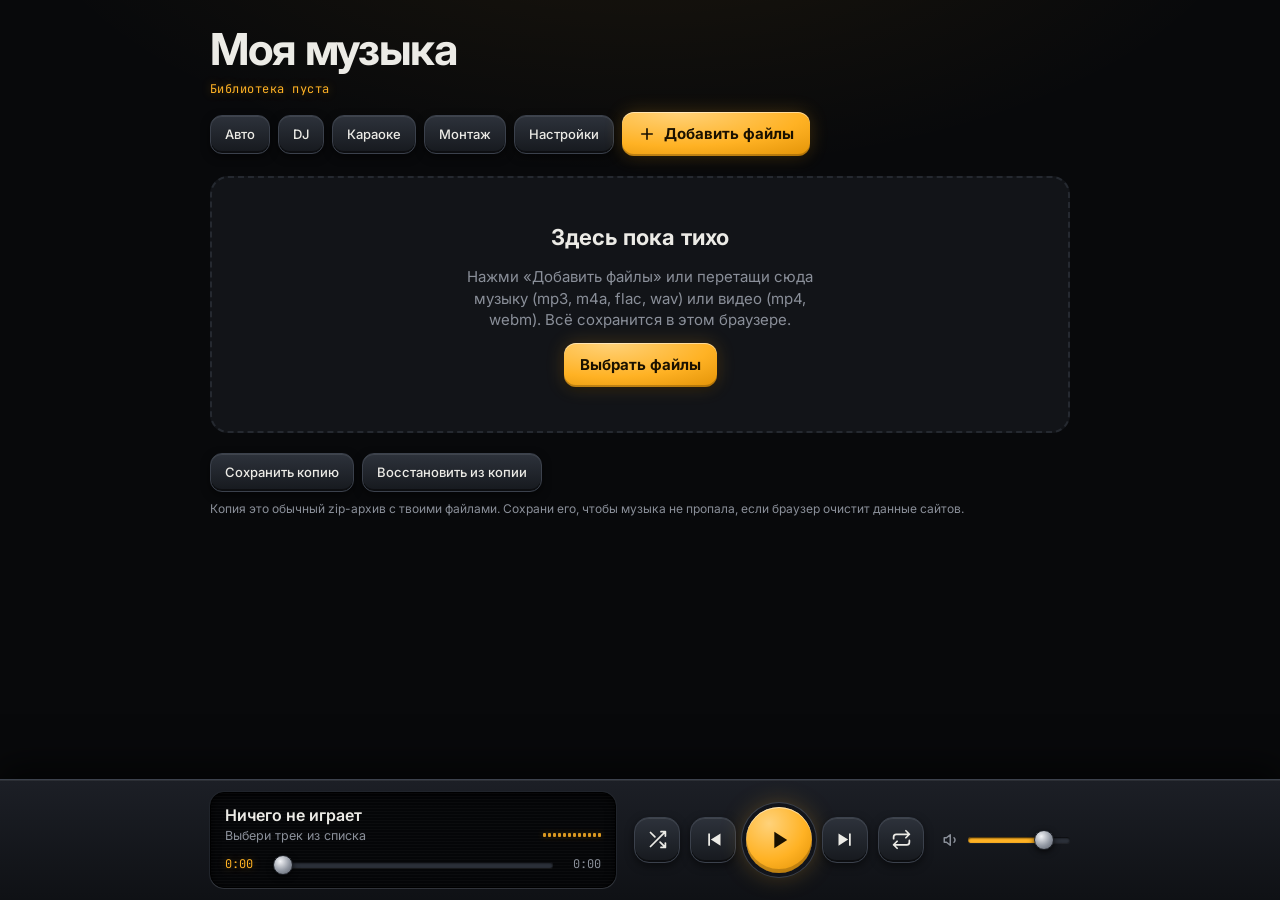
==== commit 63132621: "v29: караоке — текст/LRC, подсветка слов, Минус, расстановка времени тапами Co-Authored-By: Claude S" ====
--- a/public/index.html
+++ b/public/index.html
@@ -416,6 +416,41 @@
   .dk-row > label { width: 44px; }
 }
 
+/* ---- Караоке ---- */
+.kar { position: fixed; inset: 0; z-index: 10; background: radial-gradient(120% 80% at 50% 0%, #1a1408 0%, var(--bg) 60%); display: flex; flex-direction: column;
+  padding: 0 max(14px, env(safe-area-inset-right, 0px)) 0 max(14px, env(safe-area-inset-left, 0px)); }
+.kar[hidden] { display: none !important; }
+body.kar-open { overflow: hidden; }
+.kar-top { display: flex; align-items: center; justify-content: space-between; gap: 10px; padding: calc(10px + env(safe-area-inset-top, 0px)) 0 8px; }
+.kar-top strong { font-family: var(--font-display); font-size: 17px; min-width: 0; overflow: hidden; text-overflow: ellipsis; white-space: nowrap; }
+.kar-view { position: relative; flex: 1; min-height: 0; overflow: hidden; border-radius: 18px; }
+.kar-view.free { overflow-y: auto; overscroll-behavior: contain; }
+.kar-lines { display: flex; flex-direction: column; gap: 18px; padding: 24px 6px; will-change: transform; transition: transform 0.5s cubic-bezier(.2,.8,.2,1); }
+.kar-view.free .kar-lines { transform: none !important; transition: none; }
+.kl { text-align: center; font-family: var(--font-display); font-weight: 700; font-size: var(--ks, 26px); line-height: 1.25; letter-spacing: -0.01em; color: rgba(255,255,255,0.34);
+  transition: opacity 0.3s, transform 0.4s, color 0.3s; transform: scale(0.94); cursor: pointer; overflow-wrap: anywhere; }
+.kar-view.free .kl { color: rgba(255,255,255,0.8); transform: none; }
+.kl.past { color: rgba(255,255,255,0.46); }
+.kl.on { color: #fff; transform: scale(1.07); text-shadow: 0 0 26px color-mix(in srgb, var(--accent) 35%, transparent); }
+.kl.on .kw { background-image: linear-gradient(90deg, var(--accent) var(--f, 0%), rgba(255,255,255,0.62) var(--f, 0%)); -webkit-background-clip: text; background-clip: text; color: transparent; -webkit-text-fill-color: transparent; }
+.kw { display: inline-block; }
+.kar-empty { position: absolute; inset: 0; display: grid; place-content: center; gap: 14px; text-align: center; padding: 20px; color: var(--muted, #9aa0aa); font-size: 15px; }
+.kar-empty[hidden] { display: none; }
+.kar-bar { display: flex; align-items: center; gap: 10px; padding: 12px 2px 6px; font-family: var(--font-mono, monospace); font-size: 12px; color: var(--muted, #9aa0aa); }
+.kar-bar input[type=range] { flex: 1; min-width: 0; }
+.kar-play { flex: none; width: 52px; height: 52px; border-radius: 50%; border: 0; display: grid; place-items: center; color: #0b0c0f; background: var(--accent); box-shadow: 0 0 20px color-mix(in srgb, var(--accent) 40%, transparent); }
+.kar-play svg { width: 24px; height: 24px; }
+.kar-chips { display: flex; flex-wrap: wrap; gap: 8px; padding: 6px 0 calc(12px + env(safe-area-inset-bottom, 0px)); }
+.kar-sync, .kar-edit { position: absolute; left: 0; right: 0; bottom: 0; z-index: 4; background: #0e1014; border-top: 1px solid var(--metal-edge, #2a2e37); padding: 14px max(14px, env(safe-area-inset-left, 0px)) calc(14px + env(safe-area-inset-bottom, 0px)); display: grid; gap: 10px; }
+.kar-sync[hidden], .kar-edit[hidden] { display: none; }
+.kar-edit { top: 0; align-content: start; padding-top: calc(12px + env(safe-area-inset-top, 0px)); background: var(--bg); }
+.kar-edit textarea { width: 100%; min-height: 46vh; resize: vertical; background: #11141a; color: #fff; border: 1px solid var(--metal-edge, #2a2e37); border-radius: 12px; padding: 12px; font: 16px/1.4 inherit; box-sizing: border-box; }
+.kar-next { text-align: center; font-family: var(--font-display); font-size: 22px; font-weight: 700; min-height: 2.6em; color: #fff; }
+.kar-prev { text-align: center; font-size: 14px; color: rgba(255,255,255,0.4); min-height: 1.4em; }
+.kar-tap { height: 96px; border-radius: 20px; border: 0; font-family: var(--font-display); font-weight: 800; font-size: 22px; color: #0b0c0f; background: var(--accent); box-shadow: 0 8px 26px color-mix(in srgb, var(--accent) 35%, transparent); touch-action: manipulation; }
+.kar-tap:active { transform: scale(0.985); filter: brightness(1.08); }
+.kar-row { display: flex; flex-wrap: wrap; gap: 8px; }
+
 
 /* ---- Монтаж ---- */
 .ed { position: fixed; inset: 0; z-index: 10; background: var(--bg); display: flex; flex-direction: column; overflow: hidden;
@@ -480,6 +515,7 @@
     <div class="hbtns">
     <button class="ghost" id="carBtn" type="button">Авто</button>
     <button class="ghost" id="djBtn" type="button">DJ</button>
+    <button class="ghost" id="karBtn" type="button">Караоке</button>
     <button class="ghost" id="edBtn" type="button">Монтаж</button>
     <button class="ghost" id="setBtn" type="button">Настройки</button>
     <label class="btn" for="fileInput" id="addBtn">
@@ -709,6 +745,38 @@
 </div>
 <div class="dj-toast" id="djToast" hidden></div>
 
+<div class="kar" id="kar" hidden role="dialog" aria-label="Караоке">
+  <div class="kar-top"><strong id="karTitle">Караоке</strong><button class="ghost" id="karClose" type="button">Закрыть</button></div>
+  <div class="kar-view" id="karView">
+    <div class="kar-lines" id="karLines"></div>
+    <div class="kar-empty" id="karEmpty" hidden>
+      <div>У этой песни пока нет текста.<br>Вставь текст песни (или файл .lrc с временем), потом расставь строки под музыку: это займёт одну прослушку.</div>
+      <div><button class="ghost" id="karAddTxt" type="button">Вставить текст</button></div>
+    </div>
+    <div class="kar-sync" id="karSync" hidden>
+      <div class="kar-prev" id="karPrev"></div>
+      <div class="kar-next" id="karNext"></div>
+      <button class="kar-tap" id="karTap" type="button">Строка началась</button>
+      <div class="kar-row">
+        <button class="ghost" id="karUndo" type="button">Назад на строку</button>
+        <button class="ghost" id="karRestart" type="button">С начала песни</button>
+        <button class="ghost" id="karSyncX" type="button">Отмена</button>
+      </div>
+    </div>
+  </div>
+  <div class="kar-bar">
+    <button class="kar-play" id="karPlay" type="button" aria-label="Играть или пауза"></button>
+    <span id="karT">0:00</span><input id="karSeek" type="range" min="0" max="100" step="0.1" value="0" aria-label="Перемотка"><span id="karD">0:00</span>
+  </div>
+  <div class="kar-chips" id="karChips"></div>
+  <div class="kar-edit" id="karEdit" hidden>
+    <strong>Текст песни</strong>
+    <div class="hint2">Вставь текст: одна строка песни на строку. Если в тексте уже есть время вида [01:23.45], строки сразу встанут на места.</div>
+    <textarea id="karTa" spellcheck="false" autocomplete="off" placeholder="Текст песни..."></textarea>
+    <div class="kar-row"><button class="ghost" id="karSave" type="button">Сохранить</button><button class="ghost" id="karCancel" type="button">Отмена</button><button class="ghost" id="karDel" type="button">Удалить текст</button></div>
+  </div>
+</div>
+
 
 <div class="ed" id="ed" hidden role="dialog" aria-label="Монтаж">
   <div class="ed-top">
@@ -1799,7 +1867,7 @@
   var sound = { bass: 0, mid: 0, tre: 0, gain: 100, night: false };
   try { var ss = JSON.parse(lsGet('mm.sound') || 'null'); if (ss) sound = Object.assign(sound, ss); } catch (e) {}
   var SOUND_PRESETS = [['Обычный', 0, 0, 0], ['Бас', 7, 0, 1], ['Голос', -3, 4, 2], ['Яркий', 2, 0, 6], ['Кино', 4, 3, 2]];
-  var actx = null, nBass, nMid, nTre, nPre, nComp, gA;
+  var actx = null, nBass, nMid, nTre, nPre, nComp, gA, vIn, vDry, vK, vocalOn = false;
   function saveSound() { lsSet('mm.sound', JSON.stringify(sound)); }
   function ensureGraph() {
     if (actx) return true;
@@ -1814,10 +1882,27 @@
       nTre = actx.createBiquadFilter(); nTre.type = 'highshelf'; nTre.frequency.value = 6500;
       nPre = actx.createGain();
       nComp = actx.createDynamicsCompressor();
-      srcA.connect(gA); gA.connect(nBass); srcB.connect(nBass); srcC.connect(nBass); nBass.connect(nMid); nMid.connect(nTre); nTre.connect(nPre); nPre.connect(nComp); nComp.connect(actx.destination);
+      vIn = actx.createGain(); vDry = actx.createGain(); vK = actx.createGain(); vK.gain.value = 0;
+      srcA.connect(gA); gA.connect(vIn); srcB.connect(vIn); srcC.connect(nBass); vIn.connect(vDry); vDry.connect(nBass);
+      /* «Минус»: голос обычно в центре, поэтому вычитаем правый канал из левого; низкие частоты оставляем, чтобы бас и бочка не пропали */
+      var spl = actx.createChannelSplitter(2), invR = actx.createGain(); invR.gain.value = -1;
+      var side = actx.createGain(), hp = actx.createBiquadFilter(); hp.type = 'highpass'; hp.frequency.value = 160;
+      var lo = actx.createBiquadFilter(); lo.type = 'lowpass'; lo.frequency.value = 160; var loG = actx.createGain(); loG.gain.value = 0.5;
+      var kmix = actx.createGain(); kmix.gain.value = 1.6;
+      vIn.connect(spl); spl.connect(side, 0); spl.connect(invR, 1); invR.connect(side); side.connect(hp); hp.connect(kmix);
+      spl.connect(loG, 0); spl.connect(loG, 1); loG.connect(lo); lo.connect(kmix); kmix.connect(vK); vK.connect(nBass);
+      nBass.connect(nMid); nMid.connect(nTre); nTre.connect(nPre); nPre.connect(nComp); nComp.connect(actx.destination);
       if (aMuted) setAMute(true);
       return true;
     } catch (e) { actx = null; return false; }
+  }
+  function setVocalCut(on) {
+    if (on && !ensureGraph()) return false;
+    vocalOn = !!on; if (!actx) return true;
+    if (actx.state === 'suspended') actx.resume().catch(function () {});
+    var now = actx.currentTime;
+    vDry.gain.setTargetAtTime(on ? 0 : 1, now, 0.03); vK.gain.setTargetAtTime(on ? 1 : 0, now, 0.03);
+    return true;
   }
   function applySound() {
     var neutral = !sound.bass && !sound.mid && !sound.tre && sound.gain === 100 && !sound.night;
@@ -2148,7 +2233,7 @@
 
   /* ---- installed-app mode (only on the real web address, not inside Claude) ---- */
   var STANDALONE = !(window.claude && window.claude.use);
-  var APP_VERSION = '27.062bf0';
+  var APP_VERSION = '29.6d7a6e';
   var swReg = null, installEvt = null;
   if (STANDALONE) {
     downloads = {
@@ -2247,7 +2332,13 @@
     pauseMain: function () { try { A.pause(); B.pause(); C.pause(); } catch (e) {} },
     closeSheet: closeSheet,
     addFiles: addFiles,
-    toast: toast
+    toast: toast,
+    cur: function () { return curId; },
+    audio: function () { return audio; },
+    play: play,
+    togglePlay: togglePlay,
+    setVocalCut: setVocalCut,
+    vocalCut: function () { return vocalOn; }
   };
 })();
 </script>
@@ -3025,6 +3116,192 @@
     }).catch(function () { return null; });
   }
   window.DJ = { open: openDj, load: function (k, id) { openDj(); if (openNow) loadDeck(k, id); }, analyzeTrack: analyzeTrack, analyzeBlob: analyzeBlob, findHook: findHook };
+})();
+
+</script>
+<script>
+/* ---- Караоке: текст песни, подсветка слов в такт, «Минус», расстановка времени тапами ---- */
+(function () {
+  var $ = function (s) { return document.querySelector(s); };
+  var store = {};
+  try { store = JSON.parse(localStorage.getItem('mm.kar') || '{}') || {}; } catch (e) {}
+  function save() { try { localStorage.setItem('mm.kar', JSON.stringify(store)); } catch (e) { MM.toast('Не хватило места, текст не сохранён'); } }
+  var id = null, data = null, idx = -2, raf = 0, syncing = false, syncI = 0, syncLines = null, size = 26, OFFSET = 0.18, lastWords = null;
+  try { var sz = parseInt(localStorage.getItem('mm.karsize'), 10); if (sz >= 18 && sz <= 40) size = sz; } catch (e) {}
+
+  function fmtT(s) { s = Math.max(0, s || 0); var m = Math.floor(s / 60), r = s - m * 60; return m + ':' + (r < 10 ? '0' : '') + Math.floor(r); }
+  function stamp(t) { var m = Math.floor(t / 60), r = t - m * 60; return '[' + (m < 10 ? '0' : '') + m + ':' + (r < 10 ? '0' : '') + r.toFixed(2) + ']'; }
+  function synced(d) { return !!(d && d.lines.length && d.lines.every(function (l) { return l.t != null; })); }
+
+  function parse(text) {
+    var lines = [], re = /\[(\d{1,3}):(\d{2})(?:[.:](\d{1,3}))?\]/g;
+    String(text || '').split(/\r?\n/).forEach(function (raw) {
+      var s = raw.replace(/<\d+:\d+(?:[.:]\d+)?>/g, ''), stamps = [], m, body = s;
+      re.lastIndex = 0;
+      while ((m = re.exec(s))) { var frac = m[3] ? parseFloat('0.' + m[3]) : 0; stamps.push(parseInt(m[1], 10) * 60 + parseInt(m[2], 10) + frac); }
+      body = s.replace(re, '').replace(/\s+/g, ' ').trim();
+      if (!body) return;
+      if (/^(ar|ti|al|by|offset|length|re|ve):/i.test(body)) return;
+      if (stamps.length) stamps.forEach(function (t) { lines.push({ t: t, w: body }); });
+      else lines.push({ t: null, w: body });
+    });
+    if (lines.some(function (l) { return l.t != null; })) {
+      lines = lines.filter(function (l) { return l.t != null; }).sort(function (a, b) { return a.t - b.t; });
+    }
+    return lines;
+  }
+  function serialize(d) {
+    if (!d) return '';
+    return d.lines.map(function (l) { return (l.t != null ? stamp(l.t) + ' ' : '') + l.w; }).join('\n');
+  }
+
+  function load(tid) { id = tid; data = tid && store[tid] ? store[tid] : null; idx = -2; buildLines(); }
+  function buildLines() {
+    var box = $('#karLines'); box.textContent = ''; lastWords = null;
+    $('#karEmpty').hidden = !!(data && data.lines.length);
+    $('#karView').classList.toggle('free', !synced(data));
+    if (!data) return;
+    data.lines.forEach(function (l, i) {
+      var d = document.createElement('div'); d.className = 'kl'; d.dataset.i = i;
+      l.w.split(' ').forEach(function (w, j, arr) {
+        var sp = document.createElement('span'); sp.className = 'kw'; sp.textContent = w; d.appendChild(sp);
+        if (j < arr.length - 1) d.appendChild(document.createTextNode(' '));
+      });
+      d.addEventListener('click', function () {
+        if (syncing || l.t == null) return;
+        var a = MM.audio(); try { a.currentTime = Math.max(0, l.t - 0.05); } catch (e) {} a.play().catch(function () {});
+      });
+      box.appendChild(d);
+    });
+    $('#karView').style.setProperty('--ks', size + 'px');
+    box.parentNode.style.setProperty('--ks', size + 'px');
+  }
+  function lineAt(t) {
+    if (!synced(data)) return -1;
+    var L = data.lines, lo = 0, hi = L.length - 1, r = -1;
+    while (lo <= hi) { var mid = (lo + hi) >> 1; if (L[mid].t <= t) { r = mid; lo = mid + 1; } else hi = mid - 1; }
+    return r;
+  }
+  function center(i) {
+    var box = $('#karLines'), view = $('#karView'), el = box.children[Math.max(0, i)]; if (!el) return;
+    var y = view.clientHeight * 0.42 - (el.offsetTop + el.offsetHeight / 2);
+    box.style.transform = 'translateY(' + Math.round(y) + 'px)';
+  }
+  function paintIdx(i) {
+    var kids = $('#karLines').children, j;
+    for (j = 0; j < kids.length; j++) { kids[j].classList.toggle('on', j === i); kids[j].classList.toggle('past', j < i); }
+    lastWords = i >= 0 && kids[i] ? kids[i].querySelectorAll('.kw') : null;
+    if (synced(data)) center(i);
+  }
+  function tick() {
+    raf = 0; if ($('#kar').hidden) return;
+    if (MM.cur() !== id) { load(MM.cur()); paintTitle(); paintChips(); }
+    var a = MM.audio(), t = a.currentTime || 0, dur = isFinite(a.duration) ? a.duration : 0;
+    if (!$('#karSeek').matches(':active')) { $('#karSeek').max = dur || 100; $('#karSeek').value = t; }
+    $('#karT').textContent = fmtT(t); $('#karD').textContent = fmtT(dur);
+    $('#karPlay').innerHTML = a.paused ? '<svg viewBox="0 0 24 24" fill="currentColor"><path d="M8 5v14l11-7z"/></svg>' : '<svg viewBox="0 0 24 24" fill="currentColor"><path d="M6 5h4v14H6zM14 5h4v14h-4z"/></svg>';
+    if (synced(data) && !syncing) {
+      var i = lineAt(t + 0.04);
+      if (i !== idx) { idx = i; paintIdx(i); }
+      if (i >= 0 && lastWords) {
+        var L = data.lines, cur = L[i], next = L[i + 1], gap = next ? next.t - cur.t : 8, chars = cur.w.replace(/\s/g, '').length;
+        var sung = Math.min(Math.max(1.0, chars * 0.085), 9), span = Math.max(0.5, Math.min(sung, gap * 0.94));
+        var P = Math.min(1, Math.max(0, (t - cur.t) / span)) * chars, cum = 0;
+        lastWords.forEach(function (w) {
+          var n = w.textContent.length, f = Math.min(1, Math.max(0, (P - cum) / n)); cum += n;
+          w.style.setProperty('--f', (f * 100).toFixed(1) + '%');
+        });
+      }
+    }
+    raf = requestAnimationFrame(tick);
+  }
+  function paintTitle() { var t = MM.find(id); $('#karTitle').textContent = t ? t.title : 'Караоке'; }
+  function chip(label, on, fn) { var b = document.createElement('button'); b.type = 'button'; b.className = 'chip' + (on ? ' on' : ''); b.textContent = label; b.addEventListener('click', fn); return b; }
+  function shift(dt) {
+    if (!synced(data)) return;
+    data.lines.forEach(function (l) { l.t = Math.max(0, l.t + dt); }); store[id] = data; save(); idx = -2;
+    MM.toast('Строки сдвинуты на ' + (dt > 0 ? '+' : '') + dt.toFixed(1).replace('.', ',') + ' с');
+  }
+  function paintChips() {
+    var box = $('#karChips'); box.textContent = '';
+    box.appendChild(chip(MM.vocalCut() ? '✓ Минус (голос тише)' : 'Минус (голос тише)', MM.vocalCut(), function () {
+      var on = !MM.vocalCut(); if (!MM.setVocalCut(on)) { MM.toast('Здесь не получилось включить «Минус»'); return; }
+      MM.toast(on ? 'Минус включён: голос приглушён (лучше работает на стерео-песнях)' : 'Минус выключен'); paintChips();
+    }));
+    box.appendChild(chip('Текст', false, openEdit));
+    box.appendChild(chip(synced(data) ? 'Переставить время' : 'Расставить время', false, startSync));
+    if (synced(data)) { box.appendChild(chip('Раньше −0,1', false, function () { shift(-0.1); })); box.appendChild(chip('Позже +0,1', false, function () { shift(0.1); })); }
+    box.appendChild(chip('A−', false, function () { setSize(size - 2); }));
+    box.appendChild(chip('A+', false, function () { setSize(size + 2); }));
+  }
+  function setSize(v) {
+    size = Math.max(18, Math.min(40, v)); try { localStorage.setItem('mm.karsize', String(size)); } catch (e) {}
+    $('#karView').style.setProperty('--ks', size + 'px'); setTimeout(function () { center(idx); }, 30);
+  }
+  /* --- ввод текста --- */
+  function openEdit() { $('#karTa').value = serialize(data); $('#karEdit').hidden = false; }
+  function saveEdit() {
+    var lines = parse($('#karTa').value);
+    if (!lines.length) { MM.toast('Текст пустой'); return; }
+    data = { lines: lines }; store[id] = data; save(); $('#karEdit').hidden = true; buildLines(); paintChips(); idx = -2;
+    MM.toast(synced(data) ? 'Текст со временем сохранён' : 'Текст сохранён: теперь расставь время');
+    if (!synced(data)) startSync();
+  }
+  /* --- расстановка времени --- */
+  function startSync() {
+    if (!data || !data.lines.length) { openEdit(); return; }
+    syncing = true; syncI = 0; syncLines = data.lines.map(function (l) { return { t: null, w: l.w }; });
+    $('#karSync').hidden = false; $('#karView').classList.add('free'); paintSync();
+    var a = MM.audio(); try { a.currentTime = 0; } catch (e) {} a.play().catch(function () {});
+    MM.toast('Слушай песню и нажимай большую кнопку, когда начинается строка');
+  }
+  function paintSync() {
+    $('#karPrev').textContent = syncI > 0 ? syncLines[syncI - 1].w : '';
+    $('#karNext').textContent = syncLines[syncI] ? syncLines[syncI].w : '';
+    $('#karTap').textContent = 'Строка началась (' + (syncI + 1) + ' из ' + syncLines.length + ')';
+  }
+  function tap() {
+    if (!syncing) return;
+    var a = MM.audio(), t = Math.max(0, (a.currentTime || 0) - OFFSET), prev = syncI > 0 ? syncLines[syncI - 1].t : 0;
+    syncLines[syncI].t = Math.max(prev + 0.05, t); syncI++;
+    if (syncI >= syncLines.length) { finishSync(true); return; }
+    paintSync();
+  }
+  function undo() { if (!syncing || syncI <= 0) return; syncI--; syncLines[syncI].t = null; var a = MM.audio(); try { a.currentTime = Math.max(0, (syncI > 0 ? syncLines[syncI - 1].t : 0) - 1.5); } catch (e) {} paintSync(); }
+  function finishSync(ok) {
+    syncing = false; $('#karSync').hidden = true;
+    if (ok) {
+      data = { lines: syncLines }; store[id] = data; save();
+      var a = MM.audio(); try { a.currentTime = Math.max(0, data.lines[0].t - 2); } catch (e) {}
+      MM.toast('Готово! Если строки чуть опаздывают или спешат, сдвинь кнопками «Раньше» и «Позже»');
+    }
+    syncLines = null; idx = -2; buildLines(); paintChips();
+  }
+  /* --- открыть / закрыть --- */
+  function open() {
+    if (!MM.cur()) { MM.toast('Сначала включи песню, потом открой караоке'); return; }
+    var t = MM.find(MM.cur()); if (t && MM.isVid(t)) { MM.toast('Караоке работает с песнями, не с фильмами'); return; }
+    document.body.classList.add('kar-open'); $('#kar').hidden = false; load(MM.cur()); paintTitle(); paintChips();
+    if (!data) { /* пустой экран подскажет, что делать */ }
+    if (!raf) raf = requestAnimationFrame(tick);
+  }
+  function close() { if (syncing) finishSync(false); $('#kar').hidden = true; $('#karEdit').hidden = true; document.body.classList.remove('kar-open'); }
+  var btn = $('#karBtn'); if (btn) btn.addEventListener('click', open);
+  $('#karClose').addEventListener('click', close);
+  $('#karPlay').addEventListener('click', function () { MM.togglePlay(); });
+  $('#karSeek').addEventListener('input', function () { try { MM.audio().currentTime = parseFloat(this.value); } catch (e) {} });
+  $('#karAddTxt').addEventListener('click', openEdit);
+  $('#karSave').addEventListener('click', saveEdit);
+  $('#karCancel').addEventListener('click', function () { $('#karEdit').hidden = true; });
+  $('#karDel').addEventListener('click', function () { delete store[id]; save(); data = null; $('#karEdit').hidden = true; idx = -2; buildLines(); paintChips(); MM.toast('Текст удалён'); });
+  $('#karTap').addEventListener('click', tap);
+  $('#karUndo').addEventListener('click', undo);
+  $('#karRestart').addEventListener('click', function () { if (!syncing) return; syncI = 0; syncLines.forEach(function (l) { l.t = null; }); var a = MM.audio(); try { a.currentTime = 0; } catch (e) {} a.play().catch(function () {}); paintSync(); });
+  $('#karSyncX').addEventListener('click', function () { finishSync(false); });
+  window.Karaoke = {
+    open: open,
+    linesFor: function (tid) { var d = store[tid]; return synced(d) ? d.lines.map(function (l) { return { t: l.t, w: l.w }; }) : null; }
+  };
 })();
 
 </script>
@@ -3695,7 +3972,7 @@
   var music = { id: null, title: '', el: null, node: null, gain: null, url: null, start: 0, vol: 0.8, fade: true, dur: 0, status: '' };
   var origVol = 1;
   var placing = false, chars = [], selC = -1, bgrid = { id: null, bpm: 120, off: 0, busy: false }, drag = null;
-  var trans = { type: 'fade', dur: 0.6, scope: 'photos' }, kbAmt = 0.06, pulseAmt = 0;
+  var trans = { type: 'fade', dur: 0.6, scope: 'photos' }, kbAmt = 0.06, pulseAmt = 0, lookKey = 'none', vig = false;
   var tplLen = 30, tplText = '', tplCta = '', tplTheme = null, tplStatus = '', tplBusy = false, tplHook = true;
   var t = 0, playing = false, last = 0, cur = -1, raf = 0, openNow = false, wakeLock = null, toastT = 0, uiT = 0;
   var ctx = null, mix = null, dest = null;
@@ -3889,7 +4166,29 @@
 
   /* ---------- drawing ---------- */
   function srcSize(c) { return c.kind === 'image' ? [c.el.naturalWidth, c.el.naturalHeight] : [c.el.videoWidth, c.el.videoHeight]; }
+  var LOOKS = [
+    ['none', 'Без', ''],
+    ['cine', 'Кино', 'contrast(1.14) saturate(1.08) sepia(0.14) hue-rotate(-10deg) brightness(0.96)'],
+    ['warm', 'Тёплый', 'sepia(0.28) saturate(1.2) contrast(1.05) brightness(1.04)'],
+    ['cold', 'Холодный', 'hue-rotate(14deg) saturate(1.1) contrast(1.06) brightness(1.02)'],
+    ['vivid', 'Яркий', 'saturate(1.5) contrast(1.12) brightness(1.04)'],
+    ['vhs', 'VHS', 'saturate(1.45) contrast(1.15) sepia(0.22) blur(0.6px) brightness(1.02)'],
+    ['bw', 'Ч/Б', 'grayscale(1) contrast(1.18)'],
+    ['moody', 'Мрачный', 'contrast(1.22) saturate(0.8) brightness(0.86)']
+  ];
+  function lookCss() { for (var i = 0; i < LOOKS.length; i++) if (LOOKS[i][0] === lookKey) return LOOKS[i][2]; return ''; }
   function drawClip(c, idx, prog, alpha, dx, zx, srcOv) {
+    var f = srcOv ? '' : lookCss();
+    if (!f) return drawClip0(c, idx, prog, alpha, dx, zx, srcOv);
+    g.save(); g.filter = f;
+    try { drawClip0(c, idx, prog, alpha, dx, zx, srcOv); } finally { g.restore(); }
+  }
+  function drawVignette() {
+    var gr = g.createRadialGradient(W / 2, H / 2, Math.min(W, H) * 0.25, W / 2, H / 2, Math.max(W, H) * 0.75);
+    gr.addColorStop(0, 'rgba(0,0,0,0)'); gr.addColorStop(1, 'rgba(0,0,0,0.55)');
+    g.fillStyle = gr; g.fillRect(0, 0, W, H);
+  }
+  function drawClip0(c, idx, prog, alpha, dx, zx, srcOv) {
     if (!c || !c.ready) return;
     if (c.kind === 'video' && c.el.readyState < 2) return;
     var sz = srcSize(c), sw = sz[0], sh = sz[1]; if (!sw || !sh) return;
@@ -4700,6 +4999,7 @@
     drawChars();
     drawOcclusion();
     drawGlue();
+    if (vig) drawVignette();
     drawTitles();
   }
 
@@ -4991,6 +5291,8 @@
     ], 'Где'));
     function K(v, label) { return { label: label, on: Math.abs(kbAmt - v) < 0.001, fn: function () { kbAmt = v; paintPane(); } }; }
     p.appendChild(chipRow([K(0, 'Нет'), K(0.06, 'Лёгкий'), K(0.12, 'Сильный')], 'Наезд'));
+    p.appendChild(chipRow(LOOKS.map(function (l) { return { label: l[1], on: lookKey === l[0], fn: function () { lookKey = l[0]; paintPane(); if (!playing) draw(); } }; }), 'Цвет'));
+    p.appendChild(chipRow([{ label: vig ? '✓ Виньетка' : 'Виньетка', on: vig, fn: function () { vig = !vig; paintPane(); if (!playing) draw(); } }], 'Края'));
     function PU(v, label) { return { label: label, on: Math.abs(pulseAmt - v) < 0.001, fn: function () { pulseAmt = v; paintPane(); } }; }
     p.appendChild(chipRow([PU(0, 'Нет'), PU(0.04, 'Лёгкий'), PU(0.09, 'Сильный')], 'Пульс в такт'));
     p.appendChild(el('div', 'ed-hint', 'Переход проходит вокруг стыка: конец одного кадра растворяется в начале следующего, общая длина ролика не меняется. «Наезд» слегка приближает и отдаляет каждое фото по очереди, чтобы кадр жил.'));
@@ -5007,10 +5309,10 @@
     { k: 'smooth', label: '🌊 Плавный', beats: 8, tr: { type: 'fade', dur: 0.8 }, kb: 0.1, pulse: 0, style: 'white', pos: 'bottom' }
   ];
   var THEMES = [
-    { k: 'auto', label: '🚗 Авто', hook: 'Тачка мечты', cta: 'Подробности в профиле', style: 'tiktok', anim: 'words', pos: 'mid', tip: 'Панч или Зум' },
-    { k: 'cafe', label: '☕ Заведение', hook: 'Сегодня в меню', cta: 'Ждём вас в гости!', style: 'plate', anim: 'fade', pos: 'bottom', tip: 'Плавный' },
-    { k: 'shop', label: '🛍 Магазин', hook: 'Новинка!', cta: 'Заказать: ссылка в профиле', style: 'yellow', anim: 'pop', pos: 'top', tip: 'Зум или Панч' },
-    { k: 'bday', label: '🎂 День рождения', hook: 'С днём рождения!', cta: 'Обнимаем и любим', style: 'accent', anim: 'pop', pos: 'mid', tip: 'Плавный или Сдвиг' }
+    { k: 'auto', label: '🚗 Авто', hook: 'Тачка мечты', cta: 'Подробности в профиле', style: 'tiktok', anim: 'words', pos: 'mid', tip: 'Панч или Зум', look: 'cine', vig: true },
+    { k: 'cafe', label: '☕ Заведение', hook: 'Сегодня в меню', cta: 'Ждём вас в гости!', style: 'plate', anim: 'fade', pos: 'bottom', tip: 'Плавный', look: 'warm', vig: false },
+    { k: 'shop', label: '🛍 Магазин', hook: 'Новинка!', cta: 'Заказать: ссылка в профиле', style: 'yellow', anim: 'pop', pos: 'top', tip: 'Зум или Панч', look: 'vivid', vig: false },
+    { k: 'bday', label: '🎂 День рождения', hook: 'С днём рождения!', cta: 'Обнимаем и любим', style: 'accent', anim: 'pop', pos: 'mid', tip: 'Плавный или Сдвиг', look: 'vivid', vig: true }
   ];
   function autoCut(tpl) {
     if (!clips.length) { toast('Сначала добавь фото или видео кнопкой «+»'); return; }
@@ -5058,6 +5360,7 @@
         clips = seq; sel = 0;
         ratioKey = '9:16'; applySize();
         trans = { type: tpl.tr.type, dur: tpl.tr.dur, scope: 'all' }; kbAmt = tpl.kb; pulseAmt = tpl.pulse;
+        if (tplTheme) { lookKey = tplTheme.look; vig = !!tplTheme.vig; }
         var th = tplTheme, tStyle = th ? th.style : tpl.style, tAnim = th ? th.anim : 'fade', tPos = th ? th.pos : tpl.pos;
         titles = [];
         if (tplText.trim()) titles.push({ text: tplText.trim(), start: 0.3, dur: Math.min(3.5, Math.max(1, T - 0.6)), pos: tPos, size: 'L', style: tStyle, anim: tAnim });
@@ -5207,7 +5510,7 @@
     });
   }
   function sigOf() {
-    return JSON.stringify([ratioKey, quality, origVol, trans, kbAmt, pulseAmt, glue, titles, music.id, music.start, music.vol, music.fade,
+    return JSON.stringify([ratioKey, quality, origVol, trans, kbAmt, pulseAmt, lookKey, vig, glue, titles, music.id, music.start, music.vol, music.fade,
       chars.map(function (c) { return [c.bid, +c.x.toFixed(3), +c.y.toFixed(3), +c.size.toFixed(3), c.anim, c.amt, c.flip ? 1 : 0, c.blob ? 1 : 0, c.frames ? c.frames.length : 0, c.fb ? c.fb.filter(Boolean).length : 0, c.t0, c.t1, c.enter, c.exit, c.react ? 1 : 0, c.fx, c.say, c.sayS, c.grow || 1, c.behind ? 1 : 0, c.blend.on ? 1 : 0, c.blend.col, c.blend.shd, c.blend.soft, c.blend.grain, c.blend.light, c.blend.refl, c.blend.wrap, c.mouth.on ? 1 : 0, c.mouth.x, c.mouth.y, c.mouth.s]; }),
       clips.map(function (c) { return [c.bid, c.kind, c.name, c.src, +c.inp.toFixed(3), +c.out.toFixed(3), +c.dur.toFixed(3), c.fit, c.sound ? 1 : 0, c.thumb ? 1 : 0]; })]);
   }
@@ -5220,7 +5523,7 @@
     if (saving) { again = true; return; }
     var sig = sigOf(); if (!force && sig === lastSig) return;
     saving = true;
-    var meta = { v: 1, ratioKey: ratioKey, quality: quality, origVol: origVol, trans: trans, kbAmt: kbAmt, pulseAmt: pulseAmt, glue: glue, titles: titles,
+    var meta = { v: 1, ratioKey: ratioKey, quality: quality, origVol: origVol, trans: trans, kbAmt: kbAmt, pulseAmt: pulseAmt, lookKey: lookKey, vig: vig ? 1 : 0, glue: glue, titles: titles,
       music: { id: music.id, start: music.start, vol: music.vol, fade: music.fade },
       chars: chars.map(function (c) { return { bid: c.bid, x: c.x, y: c.y, size: c.size, grow: c.grow || 1, anim: c.anim, amt: c.amt, flip: c.flip, t0: c.t0, t1: c.t1, enter: c.enter, exit: c.exit, react: c.react, fx: c.fx, say: c.say, sayS: c.sayS, mouth: c.mouth, blend: c.blend, vid: c.frames ? c.frames.length : 0, fps: c.fps || 0, behind: c.behind ? 1 : 0 }; }),
       clips: clips.map(function (c) { return { bid: c.bid, kind: c.kind, name: c.name, src: c.src, inp: c.inp, out: c.out, dur: c.dur, fit: c.fit, sound: c.sound, thumb: c.thumb }; }) };
@@ -5251,6 +5554,7 @@
         if (meta.trans) trans = { type: meta.trans.type || 'fade', dur: meta.trans.dur || 0.6, scope: meta.trans.scope || 'photos' };
         if (meta.kbAmt != null) kbAmt = meta.kbAmt;
         if (meta.pulseAmt != null) pulseAmt = meta.pulseAmt;
+        if (meta.lookKey) lookKey = meta.lookKey; vig = !!meta.vig;
         if (meta.glue) Object.keys(meta.glue).forEach(function (k) { glue[k] = meta.glue[k]; });
         meta.clips.forEach(function (m) {
           var b = blobs[m.bid]; if (!b) return;
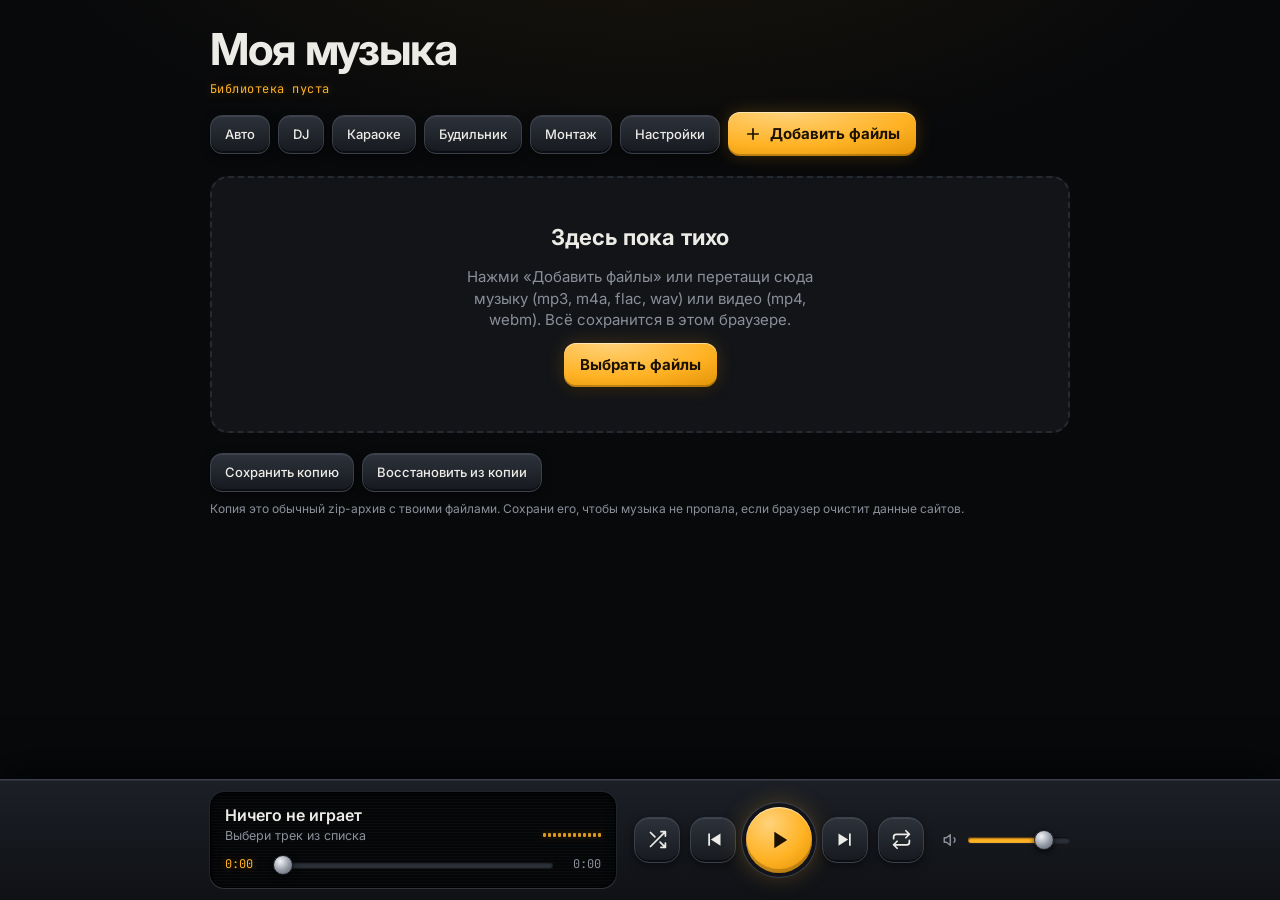
==== commit 042a0d60: "v30: будильник — время, песня, дни, плавный старт, Wake Lock, повтор через 5 минут Co-Authored-By: C" ====
--- a/public/index.html
+++ b/public/index.html
@@ -451,6 +451,24 @@
 .kar-tap:active { transform: scale(0.985); filter: brightness(1.08); }
 .kar-row { display: flex; flex-wrap: wrap; gap: 8px; }
 
+/* ---- Будильник ---- */
+.alr { position: fixed; inset: 0; z-index: 11; background: radial-gradient(120% 80% at 50% 0%, #1a1408 0%, var(--bg) 60%); display: flex; flex-direction: column; gap: 14px; padding: calc(12px + env(safe-area-inset-top, 0px)) 16px calc(16px + env(safe-area-inset-bottom, 0px)); overflow-y: auto; }
+.alr[hidden] { display: none !important; }
+.alr-top { display: flex; align-items: center; justify-content: space-between; }
+.alr-top strong { font-family: var(--font-display); font-size: 18px; }
+.alr-time { width: 100%; box-sizing: border-box; text-align: center; font: 700 64px/1.1 var(--font-display); background: #11141a; color: #fff; border: 1px solid var(--metal-edge, #2a2e37); border-radius: 18px; padding: 14px; }
+.alr label { display: grid; gap: 6px; font-size: 13px; color: var(--muted, #9aa0aa); }
+.alr select { background: #11141a; color: #fff; border: 1px solid var(--metal-edge, #2a2e37); border-radius: 12px; padding: 12px; font-size: 16px; }
+.alr-days { display: flex; gap: 6px; flex-wrap: wrap; }
+.alr-note { font-size: 12.5px; color: var(--muted, #9aa0aa); line-height: 1.45; }
+.alr-state { font-size: 15px; text-align: center; min-height: 1.4em; }
+.alr-ring { position: fixed; inset: 0; z-index: 12; display: grid; place-content: center; gap: 22px; text-align: center; background: radial-gradient(100% 70% at 50% 30%, #3a2606 0%, #0b0c0f 70%); padding: 24px; }
+.alr-ring[hidden] { display: none !important; }
+.alr-ring .big { font: 800 72px/1 var(--font-display); color: #fff; }
+.alr-ring button { font-size: 20px; padding: 18px 26px; border-radius: 18px; border: 0; font-weight: 700; }
+.alr-ring .stop { background: var(--accent); color: #0b0c0f; }
+.alr-ring .snz { background: #1b1f27; color: #fff; }
+
 
 /* ---- Монтаж ---- */
 .ed { position: fixed; inset: 0; z-index: 10; background: var(--bg); display: flex; flex-direction: column; overflow: hidden;
@@ -516,6 +534,7 @@
     <button class="ghost" id="carBtn" type="button">Авто</button>
     <button class="ghost" id="djBtn" type="button">DJ</button>
     <button class="ghost" id="karBtn" type="button">Караоке</button>
+    <button class="ghost" id="alrBtn" type="button">Будильник</button>
     <button class="ghost" id="edBtn" type="button">Монтаж</button>
     <button class="ghost" id="setBtn" type="button">Настройки</button>
     <label class="btn" for="fileInput" id="addBtn">
@@ -777,6 +796,22 @@
   </div>
 </div>
 
+<div class="alr" id="alr" hidden role="dialog" aria-label="Будильник">
+  <div class="alr-top"><strong>Будильник</strong><button class="ghost" id="alrClose" type="button">Закрыть</button></div>
+  <input class="alr-time" id="alrTime" type="time" value="07:00" aria-label="Время">
+  <label>Что играть <select id="alrTrack"></select></label>
+  <div class="alr-days" id="alrDays"></div>
+  <label>Плавно нарастать (секунд) <select id="alrFade"><option value="10">10</option><option value="30" selected>30</option><option value="60">60</option><option value="120">120</option></select></label>
+  <button class="ghost" id="alrToggle" type="button">Включить будильник</button>
+  <div class="alr-state" id="alrState"></div>
+  <div class="alr-note">Честно: будильник в приложении звонит только пока «Моя музыка» открыта и телефон не заблокирован как «спящий». Оставь приложение на экране, поставь телефон на зарядку: экран не погаснет сам. Для страховки поставь ещё и обычный будильник на телефоне.</div>
+</div>
+<div class="alr-ring" id="alrRing" hidden>
+  <div class="big" id="alrClock">07:00</div>
+  <button class="stop" id="alrStop" type="button">Выключить</button>
+  <button class="snz" id="alrSnooze" type="button">Ещё 5 минут</button>
+</div>
+
 
 <div class="ed" id="ed" hidden role="dialog" aria-label="Монтаж">
   <div class="ed-top">
@@ -2233,7 +2268,7 @@
 
   /* ---- installed-app mode (only on the real web address, not inside Claude) ---- */
   var STANDALONE = !(window.claude && window.claude.use);
-  var APP_VERSION = '29.6d7a6e';
+  var APP_VERSION = '30.05a374';
   var swReg = null, installEvt = null;
   if (STANDALONE) {
     downloads = {
@@ -3302,6 +3337,99 @@
     open: open,
     linesFor: function (tid) { var d = store[tid]; return synced(d) ? d.lines.map(function (l) { return { t: l.t, w: l.w }; }) : null; }
   };
+})();
+
+</script>
+<script>
+/* ---- Будильник: время, песня, дни недели, плавный старт, Wake Lock ---- */
+(function () {
+  var $ = function (s) { return document.querySelector(s); };
+  var DN = ['Вс', 'Пн', 'Вт', 'Ср', 'Чт', 'Пт', 'Сб'];
+  var cfg = { on: false, time: '07:00', track: '', fade: 30, days: [1, 2, 3, 4, 5, 6, 0] };
+  try { cfg = Object.assign(cfg, JSON.parse(localStorage.getItem('mm.alarm') || '{}')); } catch (e) {}
+  var lock = null, timer = 0, ringing = false, firedKey = '', fadeT = 0, snoozeAt = 0;
+  function save() { try { localStorage.setItem('mm.alarm', JSON.stringify(cfg)); } catch (e) {} }
+  function pad(n) { return (n < 10 ? '0' : '') + n; }
+  function nextTime() {
+    var p = cfg.time.split(':'), now = new Date();
+    for (var k = 0; k < 8; k++) {
+      var d = new Date(now.getFullYear(), now.getMonth(), now.getDate() + k, +p[0], +p[1], 0);
+      if (d > now && cfg.days.indexOf(d.getDay()) >= 0) return d;
+    }
+    return null;
+  }
+  function paintState() {
+    var el = $('#alrState'), t = $('#alrToggle');
+    t.textContent = cfg.on ? 'Выключить будильник' : 'Включить будильник';
+    if (!cfg.on) { el.textContent = 'Будильник выключен'; return; }
+    var n = snoozeAt || (nextTime() || 0);
+    el.textContent = n ? 'Зазвонит: ' + (n instanceof Date ? n : new Date(n)).toLocaleString('ru-RU', { weekday: 'short', hour: '2-digit', minute: '2-digit' }) : 'Выбери хотя бы один день';
+  }
+  function fillTracks() {
+    var s = $('#alrTrack'); s.textContent = '';
+    MM.tracks().filter(function (t) { return !MM.isVid(t); }).forEach(function (t) {
+      var o = document.createElement('option'); o.value = t.id; o.textContent = t.title; s.appendChild(o);
+    });
+    if (!s.options.length) { var o = document.createElement('option'); o.value = ''; o.textContent = 'Сначала добавь песни'; s.appendChild(o); }
+    if (cfg.track && MM.find(cfg.track)) s.value = cfg.track; else if (s.options.length) cfg.track = s.value;
+  }
+  function paintDays() {
+    var box = $('#alrDays'); box.textContent = '';
+    [1, 2, 3, 4, 5, 6, 0].forEach(function (d) {
+      var b = document.createElement('button'); b.type = 'button'; b.className = 'chip' + (cfg.days.indexOf(d) >= 0 ? ' on' : ''); b.textContent = DN[d];
+      b.addEventListener('click', function () { var i = cfg.days.indexOf(d); if (i >= 0) cfg.days.splice(i, 1); else cfg.days.push(d); save(); paintDays(); paintState(); });
+      box.appendChild(b);
+    });
+  }
+  async function wake(on) {
+    try {
+      if (on && 'wakeLock' in navigator && !lock) { lock = await navigator.wakeLock.request('screen'); lock.addEventListener('release', function () { lock = null; }); }
+      else if (!on && lock) { await lock.release(); lock = null; }
+    } catch (e) {}
+  }
+  function startCheck() { if (!timer) timer = setInterval(check, 1000); }
+  function stopCheck() { clearInterval(timer); timer = 0; }
+  function check() {
+    if (!cfg.on || ringing) return;
+    var now = new Date(), key = now.getFullYear() + '-' + now.getMonth() + '-' + now.getDate() + ' ' + pad(now.getHours()) + ':' + pad(now.getMinutes());
+    if (snoozeAt && Date.now() >= snoozeAt) { snoozeAt = 0; ring(); return; }
+    if (!snoozeAt && cfg.days.indexOf(now.getDay()) >= 0 && pad(now.getHours()) + ':' + pad(now.getMinutes()) === cfg.time && key !== firedKey) { firedKey = key; ring(); }
+  }
+  function ring() {
+    ringing = true; var a;
+    var id = cfg.track && MM.find(cfg.track) ? cfg.track : (MM.tracks().filter(function (t) { return !MM.isVid(t); })[0] || {}).id;
+    $('#alrClock').textContent = pad(new Date().getHours()) + ':' + pad(new Date().getMinutes());
+    $('#alrRing').hidden = false; wake(true);
+    if (id) {
+      MM.play(id); a = MM.audio();
+      try { a.loop = true; a.volume = 0.02; } catch (e) {}
+      var t0 = Date.now(), ms = cfg.fade * 1000; clearInterval(fadeT);
+      fadeT = setInterval(function () { var f = Math.min(1, (Date.now() - t0) / ms); try { MM.audio().volume = 0.02 + 0.98 * f * f; } catch (e) {} if (f >= 1) clearInterval(fadeT); }, 500);
+    }
+    try { if (navigator.vibrate) navigator.vibrate([600, 400, 600, 400, 600]); } catch (e) {}
+  }
+  function quiet() {
+    clearInterval(fadeT); ringing = false; $('#alrRing').hidden = true;
+    try { var a = MM.audio(); a.pause(); a.loop = false; a.volume = 1; } catch (e) {}
+  }
+  function stop() { quiet(); snoozeAt = 0; if (!$('#alr').hidden) paintState(); }
+  function snooze() { quiet(); snoozeAt = Date.now() + 5 * 60 * 1000; paintState(); }
+  function open() { fillTracks(); paintDays(); $('#alrTime').value = cfg.time; $('#alrFade').value = String(cfg.fade); $('#alr').hidden = false; paintState(); }
+  function arm() { if (cfg.on) { startCheck(); wake(true); } else { stopCheck(); wake(false); } paintState(); }
+  $('#alrBtn').addEventListener('click', open);
+  $('#alrClose').addEventListener('click', function () { $('#alr').hidden = true; });
+  $('#alrTime').addEventListener('change', function () { if (this.value) { cfg.time = this.value; firedKey = ''; save(); paintState(); } });
+  $('#alrTrack').addEventListener('change', function () { cfg.track = this.value; save(); });
+  $('#alrFade').addEventListener('change', function () { cfg.fade = +this.value; save(); });
+  $('#alrToggle').addEventListener('click', function () {
+    cfg.on = !cfg.on; snoozeAt = 0; save(); arm();
+    MM.toast(cfg.on ? 'Будильник включён. Оставь приложение открытым' : 'Будильник выключен');
+  });
+  $('#alrStop').addEventListener('click', stop);
+  $('#alrSnooze').addEventListener('click', snooze);
+  document.addEventListener('visibilitychange', function () { if (!document.hidden && cfg.on) { wake(true); check(); } });
+  if (cfg.on) { cfg.on = true; startCheck(); }
+  window.Alarm = { open: open };
 })();
 
 </script>
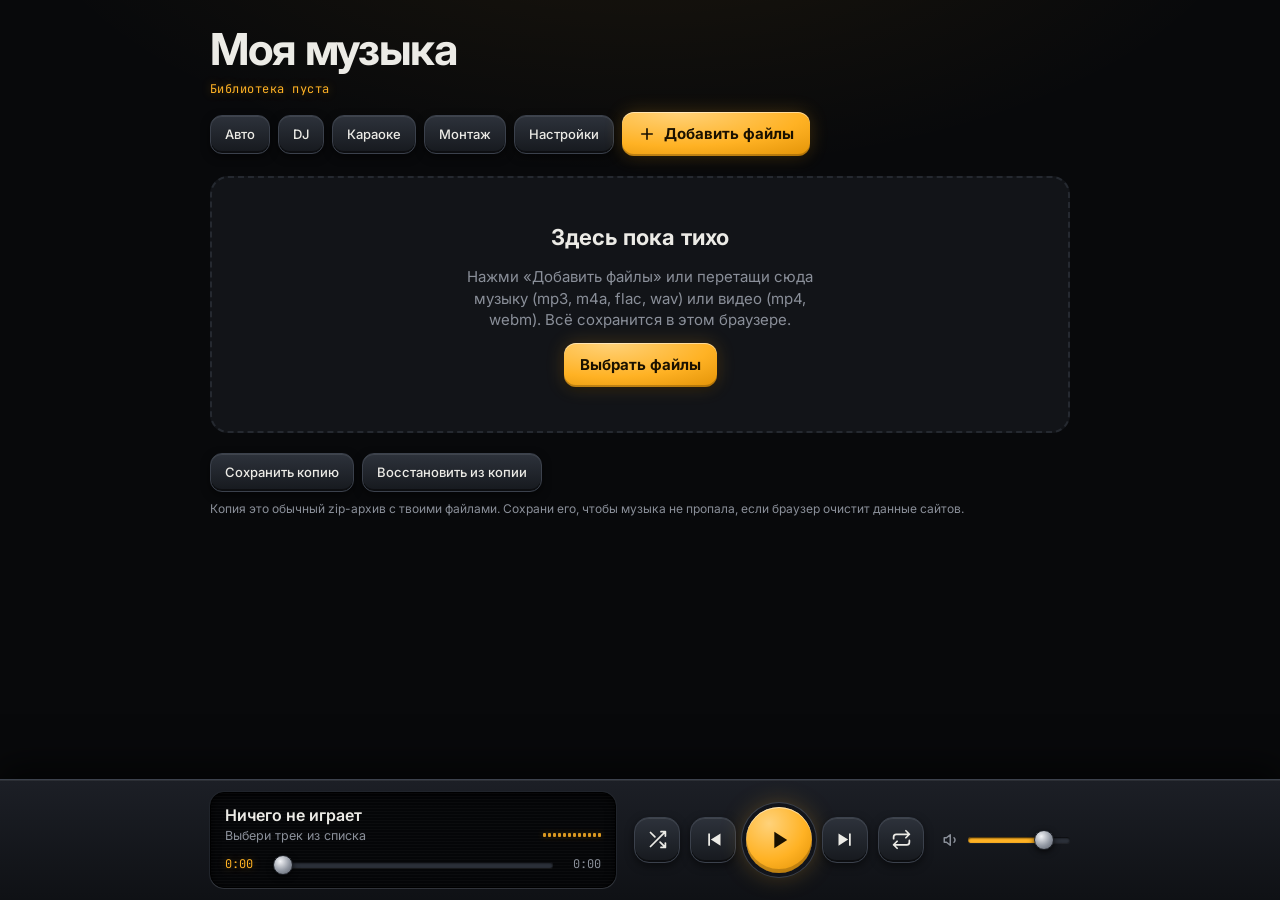
==== commit 73b0b3fb: "v33: веб-будильник скрыт (не звонит при погашенном экране, садит батарею) Co-Authored-By: Claude Son" ====
--- a/public/index.html
+++ b/public/index.html
@@ -534,7 +534,7 @@
     <button class="ghost" id="carBtn" type="button">Авто</button>
     <button class="ghost" id="djBtn" type="button">DJ</button>
     <button class="ghost" id="karBtn" type="button">Караоке</button>
-    <button class="ghost" id="alrBtn" type="button">Будильник</button>
+    <button class="ghost" id="alrBtn" type="button" hidden>Будильник</button>
     <button class="ghost" id="edBtn" type="button">Монтаж</button>
     <button class="ghost" id="setBtn" type="button">Настройки</button>
     <label class="btn" for="fileInput" id="addBtn">
@@ -2268,7 +2268,7 @@
 
   /* ---- installed-app mode (only on the real web address, not inside Claude) ---- */
   var STANDALONE = !(window.claude && window.claude.use);
-  var APP_VERSION = '30.05a374';
+  var APP_VERSION = '33.08d854';
   var swReg = null, installEvt = null;
   if (STANDALONE) {
     downloads = {
@@ -3177,6 +3177,7 @@
       body = s.replace(re, '').replace(/\s+/g, ' ').trim();
       if (!body) return;
       if (/^(ar|ti|al|by|offset|length|re|ve):/i.test(body)) return;
+      if (/^[\[(]?\s*(куплет|припев|бридж|проигрыш|вступление|окончание|соло|строфа|verse|chorus|bridge|intro|outro|pre-?chorus|hook)\s*\d*\s*[\])]?\s*:?$/i.test(body)) return;
       if (stamps.length) stamps.forEach(function (t) { lines.push({ t: t, w: body }); });
       else lines.push({ t: null, w: body });
     });
@@ -3428,7 +3429,7 @@
   $('#alrStop').addEventListener('click', stop);
   $('#alrSnooze').addEventListener('click', snooze);
   document.addEventListener('visibilitychange', function () { if (!document.hidden && cfg.on) { wake(true); check(); } });
-  if (cfg.on) { cfg.on = true; startCheck(); }
+  if (cfg.on) { cfg.on = false; save(); } /* v33: кнопка скрыта, веб-будильник не работает при погашенном экране */
   window.Alarm = { open: open };
 })();
 
@@ -5387,6 +5388,23 @@
     });
   }
 
+  function lyricsToTitles() {
+    var L = music.id && window.Karaoke ? Karaoke.linesFor(music.id) : null;
+    if (!music.id) { toast('Сначала выбери песню на вкладке «Музыка»'); return; }
+    if (!L) { toast('У песни нет текста со временем: открой «Караоке» и расставь строки'); return; }
+    titles = titles.filter(function (x) { return !x.lyr; });
+    var n = 0;
+    L.forEach(function (l, i) {
+      var st = l.t - music.start; if (st >= total - 0.3) return;
+      var nx = L[i + 1] ? L[i + 1].t - music.start : st + 4, dur = Math.min(Math.max(1, nx - st - 0.05), 6);
+      if (st + dur <= 0) return;
+      if (st < 0) { dur += st; st = 0; if (dur < 0.8) return; }
+      titles.push({ text: l.w.slice(0, 140), start: st, dur: Math.min(dur, total - st), pos: 'bottom', size: 'M', style: 'tiktok', anim: 'karaoke', lyr: true }); n++;
+    });
+    selT = titles.length ? 0 : -1; setTime(0); pause();
+    toast(n ? 'Добавлено строк: ' + n : 'В выбранный кусок песни слов не попало');
+    paintPane();
+  }
   /* ---------- tab: titles ---------- */
   function paneTitles(p) {
     var items = titles.map(function (tt, i) { return { label: (i + 1) + '. ' + (tt.text || '…').slice(0, 14), on: i === selT, fn: function () { selT = i; setTime(tt.start + 0.3); pause(); paintPane(); } }; });
@@ -5394,6 +5412,7 @@
       titles.push({ text: 'Текст', start: Math.min(t, Math.max(0, total - 1)), dur: Math.min(3, Math.max(1, total - t) || 3), pos: 'bottom', size: 'M', style: 'white' });
       selT = titles.length - 1; paintPane(); } });
     p.appendChild(chipRow(items));
+    p.appendChild(chipRow([{ label: '🎤 Текст песни → титры', fn: lyricsToTitles }, { label: 'Убрать текст песни', fn: function () { titles = titles.filter(function (x) { return !x.lyr; }); selT = titles.length ? 0 : -1; toast('Текст песни убран'); paintPane(); } }], 'Караоке'));
     var tt = titles[selT];
     if (!tt) { p.appendChild(el('div', 'ed-hint', 'Нажми «+ Титр», чтобы добавить надпись. Она появится с текущего места перемотки.')); return; }
     var ta = el('textarea', 'search'); ta.value = tt.text; ta.placeholder = 'Текст титра'; ta.maxLength = 140;
